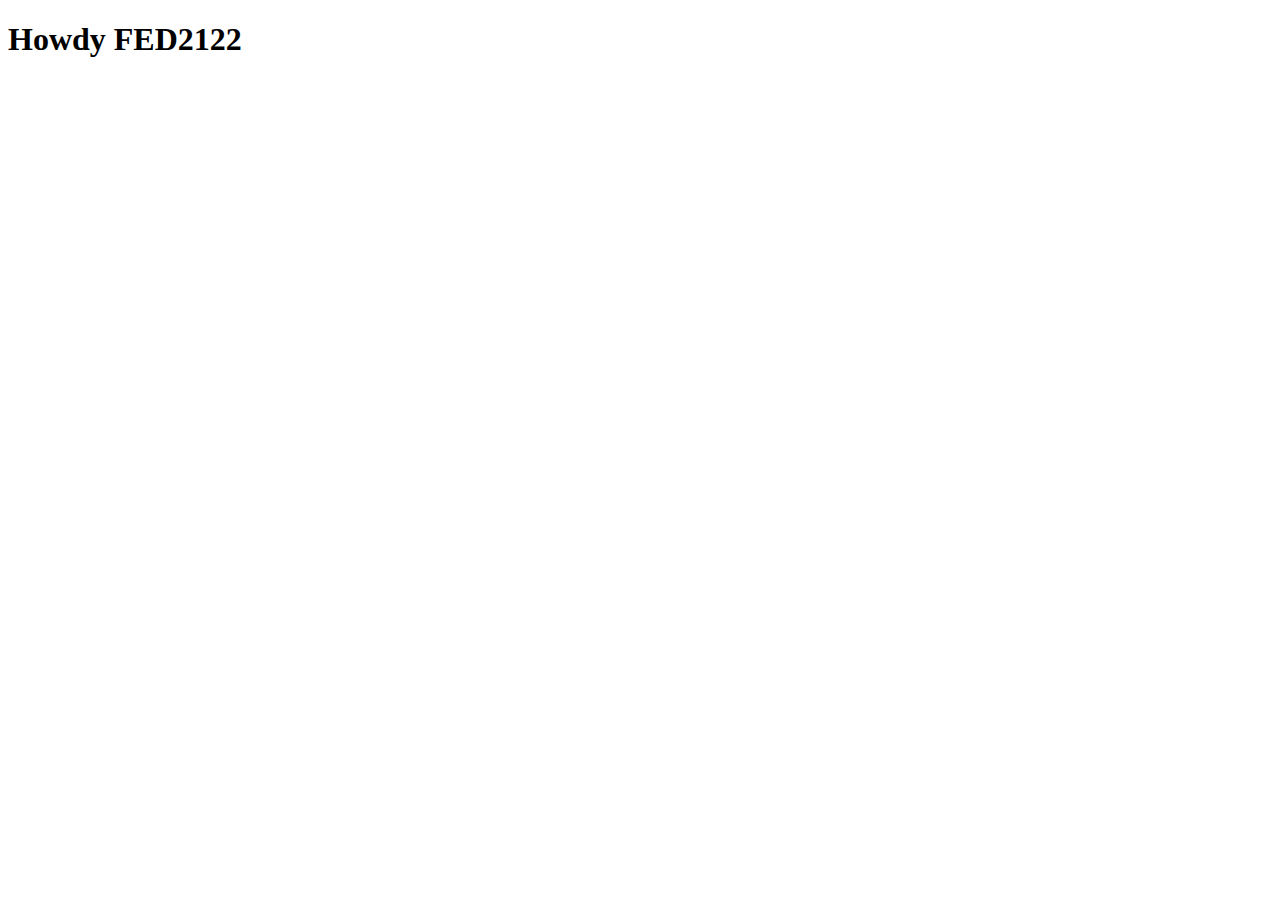
==== index.html @ f0a5fec8 "Add files via upload" ====
<!doctype html>
<html lang="nl">
	
<head>
	<meta charset="UTF-8">
	<meta name="author" content="jouw naam">
	<meta name="viewport" content="width=device-width, initial-scale=1">
	
	<title>Howdy FED2122</title>
	
	<link href="styles/style.css" rel="stylesheet">
	<link rel="icon" type="image/svg+xml" href="images/favicon.svg">
</head>

<body>
	<h1>Howdy FED2122</h1>

	<script src="scripts/script.js"></script>
</body>
	
</html>
---- styles/style.css ----
/* CSS Document */
*, *::after, *::before {
  box-sizing:border-box;  
}
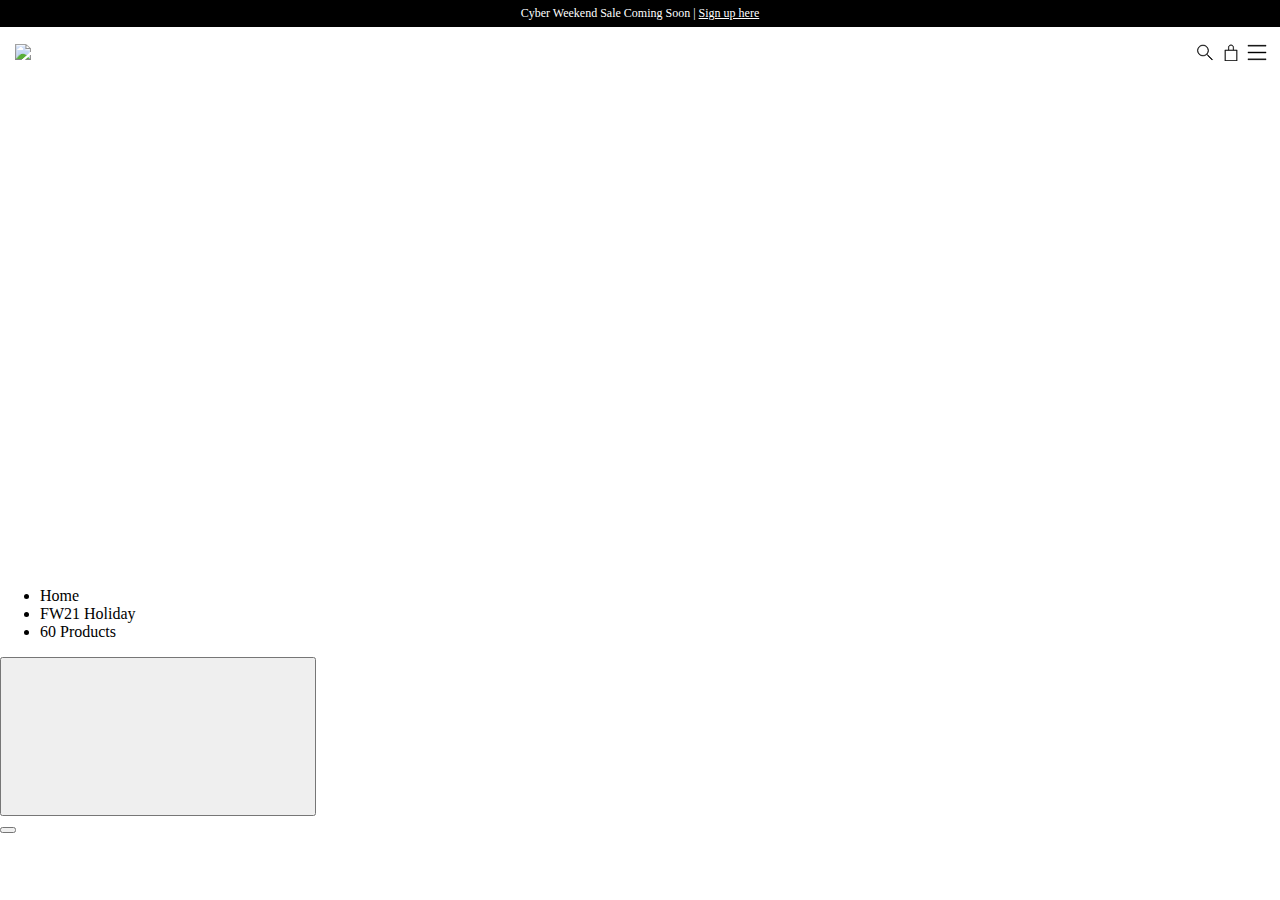
==== commit 785e4b7f: "Add files via upload" ====
--- a/index.html
+++ b/index.html
@@ -1,21 +1,139 @@
 <!doctype html>
 <html lang="nl">
-	
+
 <head>
 	<meta charset="UTF-8">
 	<meta name="author" content="jouw naam">
 	<meta name="viewport" content="width=device-width, initial-scale=1">
-	
-	<title>Howdy FED2122</title>
-	
+
+	<title>FW21 Holiday – Daily Paper Worldwide</title>
+
 	<link href="styles/style.css" rel="stylesheet">
-	<link rel="icon" type="image/svg+xml" href="images/favicon.svg">
+	<link rel="logo"
+		href="/Users/timmoll/Documents/Leerjaar 2/Blok 2/Frontend Development/basiswebsite/images/logo.png">
 </head>
 
 <body>
-	<h1>Howdy FED2122</h1>
+	
+		<header>
+			<section>
+				<p>
+					Cyber Weekend Sale Coming Soon | <a href="#">Sign up here</a> 
+				</p>
+			</section>
+			<nav>
+				<a>
+					<img src="/Users/timmoll/Documents/Leerjaar 2/Blok 2/Frontend Development/basiswebsite/images/logo-2---black.png">
+				</a>
+				<section>
+					<svg xmlns="http://www.w3.org/2000/svg" width="18" height="18" viewBox="0 0 18 18" fill="none">
+						<path d="M6.86829 12.7366C8.38594 12.7366 9.76611 12.1528 10.809 11.2041L12.062 12.4571L16.5 17L17 16.5L12.062 11.6669L12.4571 12.062L11.2041 10.809C12.1525 9.76611 12.7366 8.38594 12.7366 6.86829C12.7366 3.63235 10.104 1 6.86829 1C3.63263 1 1 3.63235 1 6.86829C1 10.1042 3.63263 12.7366 6.86829 12.7366ZM16.5 16.5207L12.4571 12.8751L16 16L16.5 16.5207ZM6.86829 1.55888C9.79601 1.55888 12.1777 3.94057 12.1777 6.86829C12.1777 9.79601 9.79601 12.1777 6.86829 12.1777C3.94057 12.1777 1.55888 9.79601 1.55888 6.86829C1.55888 3.94057 3.94057 1.55888 6.86829 1.55888Z" fill="black" stroke="black" stroke-width="0.5"></path>					
+					</svg>
+					<svg xmlns="http://www.w3.org/2000/svg" width="20" height="20" viewBox="0 0 20 20" fill="none">
+						<g clip-path="url(#clip0)">
+						<path d="M17.1875 20H2.8125V7.00003H17.1875V20ZM3.4375 19.4468H16.5625V7.55322H3.4375V19.4468Z" fill="black" stroke="black" stroke-width="0.5"></path>
+						<path d="M13 7.00003H12.4545V3.75003C12.4545 2.50953 11.3533 1.50003 10 1.50003C8.64673 1.50003 7.54545 2.50953 7.54545 3.75003V7.00003H7V3.75003C7 2.23378 8.34591 1.00003 10 1.00003C11.6541 1.00003 13 2.23378 13 3.75003V7.00003Z" fill="black" stroke="black" stroke-width="0.5"></path>
+						</g>
+						<defs>
+						<clipPath id="clip0">
+						<rect width="20" height="20" fill="white"></rect>
+						</clipPath>
+						</defs>
+					</svg>
+					<svg xmlns="http://www.w3.org/2000/svg" width="18" height="15" viewBox="0 0 18 15" fill="none">
+						<path d="M17 1H1V2H17V1Z" fill="black" stroke="black" stroke-width="0.25"></path>
+						<path d="M17 7H1V8H17V7Z" fill="black" stroke="black" stroke-width="0.25"></path>
+						<path d="M17 13H1V14H17V13Z" fill="black" stroke="black" stroke-width="0.25"></path>
+					</svg>
+				</section>
+			</nav>	
+			<div>
+				<div>
+					<svg>
+						<path>
+
+						</path>
+					</svg>
+				</div>
+				<div>
+					<div>
+						<p>
+							<a>
+								<svg>
+									<g>
+										<path>
+
+										</path>
+									</g>
+								</svg>
+								<span>
+								</span>
+								<span>
+								</span>
+							</a>
+						</p>
+					</div>
+				</div>
+				<div>
+					<svg>
+						<path>
+
+						</path>
+						<path>
+
+						</path>
+						<path>
+
+						</path>
+					</svg>
+				</div>
+			</div>
+		</header>
+		<main>
+			<div>
+				<ul>
+					<li>
+						<a>Home
+						</a>
+					</li>
+					<li>
+						<a>FW21 Holiday
+						</a>
+					</li>
+					<li>
+						<a> 60 Products
+						</a>
+					</li>
+				</ul>
+			</div>
+			<div>
+				<button>
+					<span>
+						<span>
+							<svg>
+								<path>
+
+								</path>
+							</svg>
+						</span>
+					</span>
+				</button>
+			</div>
+			<div>
+				<button>
+					<span>
+						<span>
+
+						</span>
+					</span>
+				</button>
+			</div>
+
+		</main>
+	
+
 
 	<script src="scripts/script.js"></script>
 </body>
-	
-</html>
+
+</html>--- a/styles/style.css
+++ b/styles/style.css
@@ -1,5 +1,57 @@
 /* CSS Document */
-*, *::after, *::before {
-  box-sizing:border-box;  
+*,
+*::after,
+*::before {
+  box-sizing: border-box;
 }
 
+body {
+  margin: 0;
+}
+
+@font-face {
+  font-family: avenir;
+  src: url(font/avenir_ff/AvenirLTStd-Book.otf)
+}
+
+header img {
+  width: 100%;
+  max-width: 185px;
+  padding: 17px 15px 9px;
+
+}
+
+header > section:first-of-type {
+  background-color: black;
+  color: white;
+  padding: 6px;
+}
+
+header section:first-of-type p {
+  margin: 0;
+  text-align: center;
+  font-size: 12px;
+  font-family: avenir;
+}
+
+header section:first-of-type p a {
+  color: white;
+}
+
+header nav {
+  display: flex;
+  width: 100%;
+}
+
+header nav section {
+  margin-left: auto;
+  padding: 12px;
+}
+
+header nav svg {
+  padding: 5px 0px 0px;
+  height: 22px;
+  width: 22px;
+
+}
+
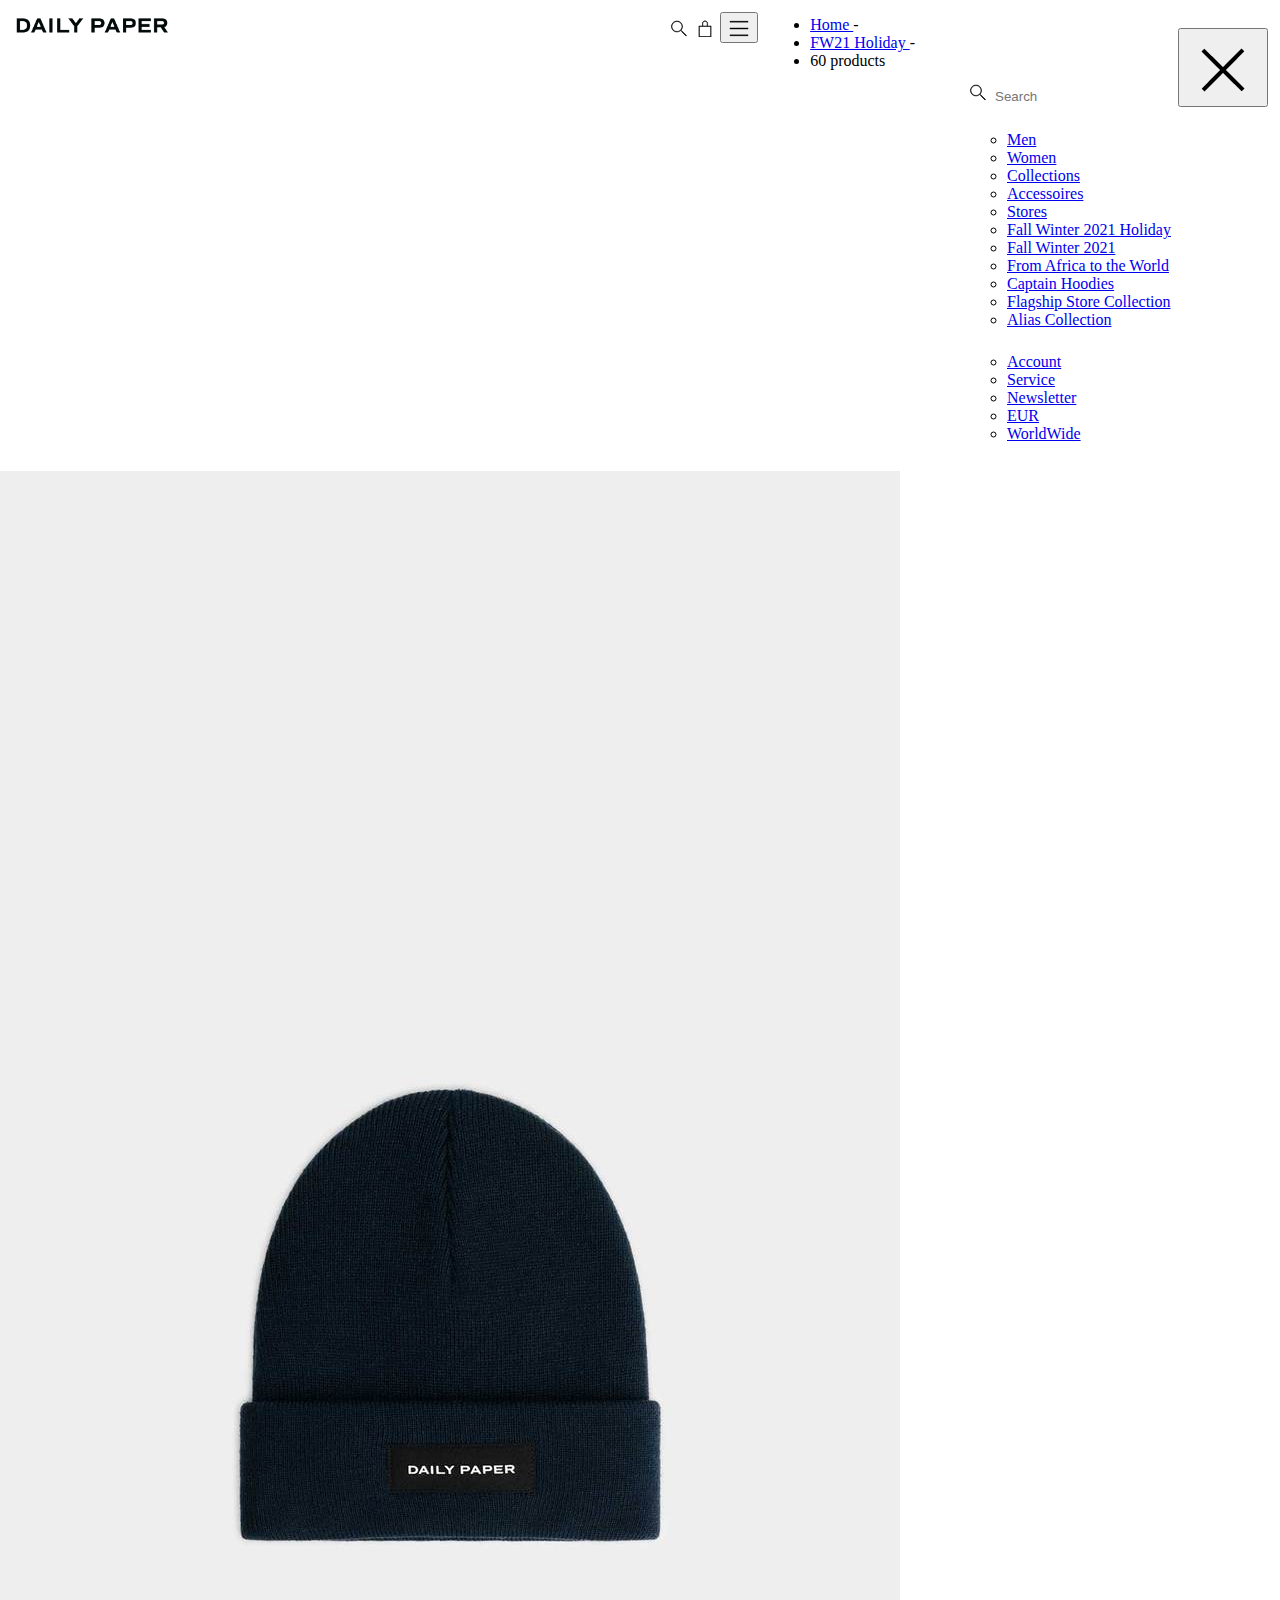
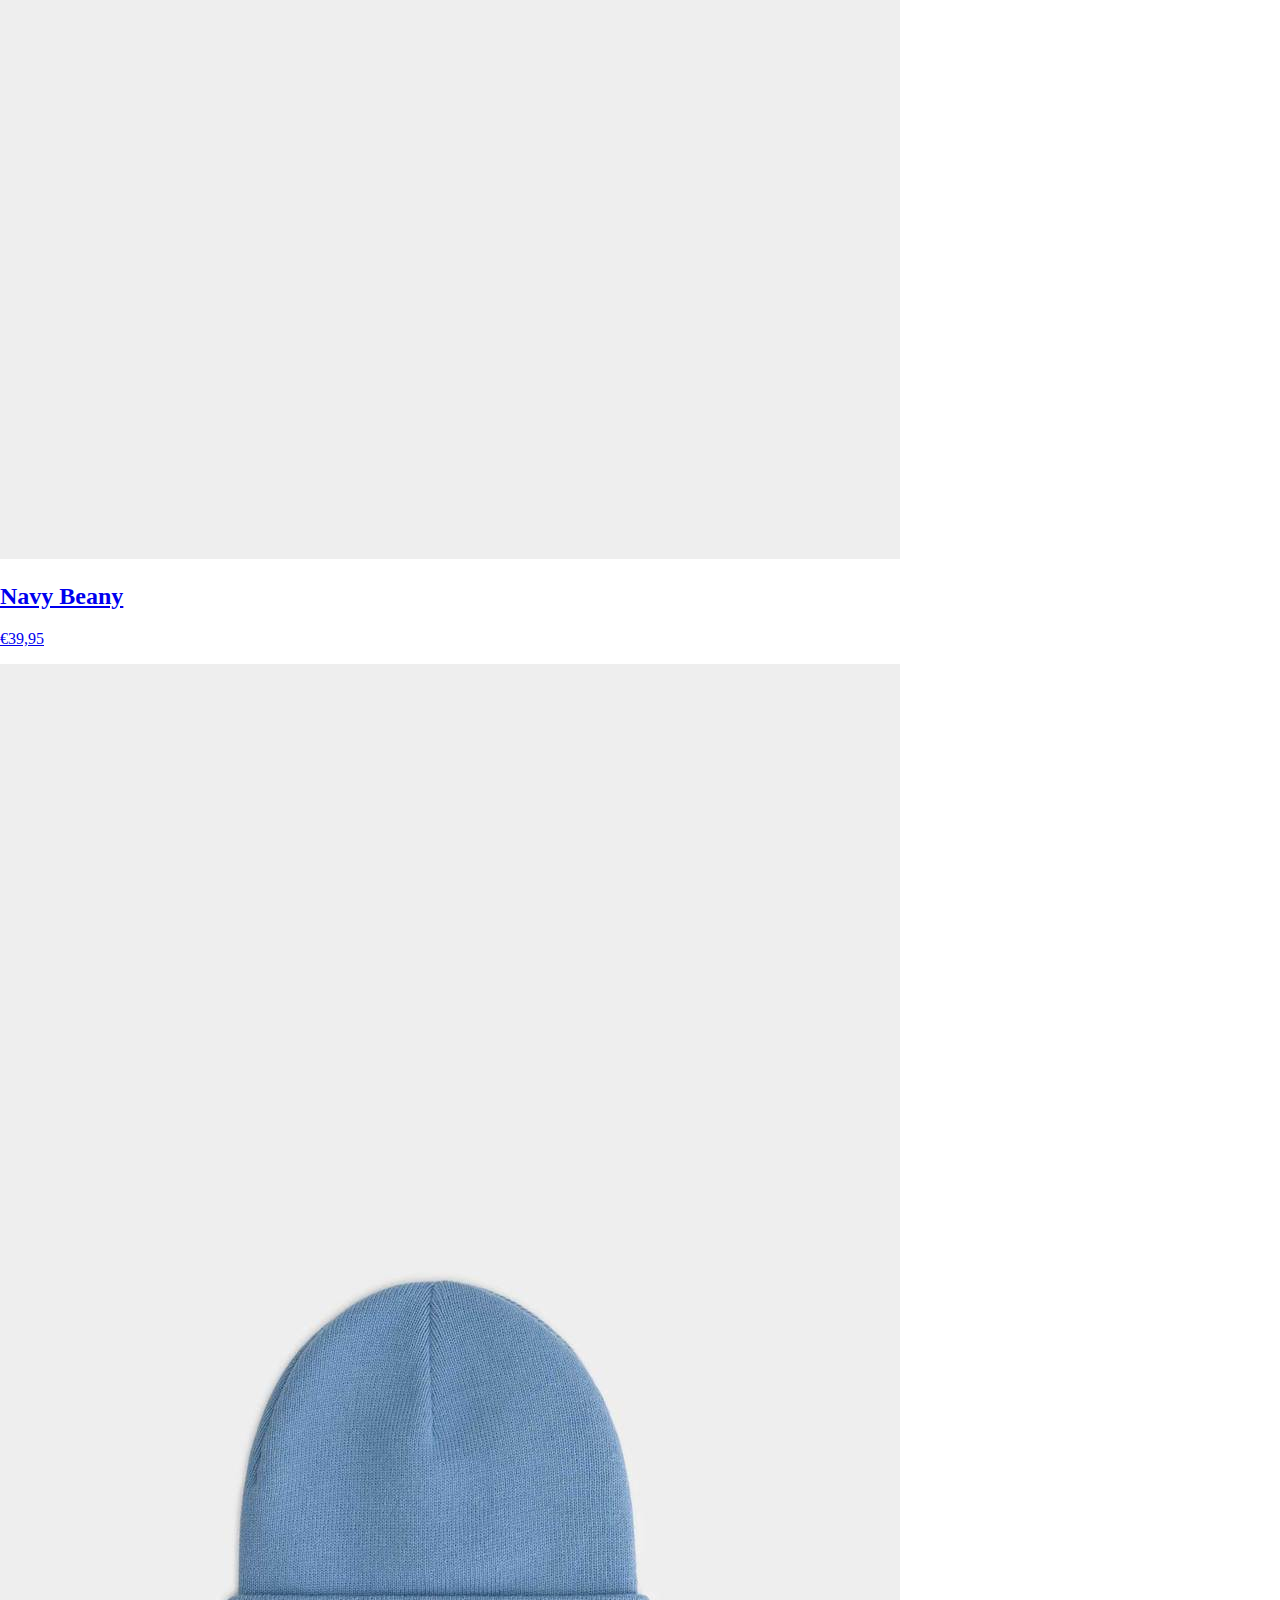
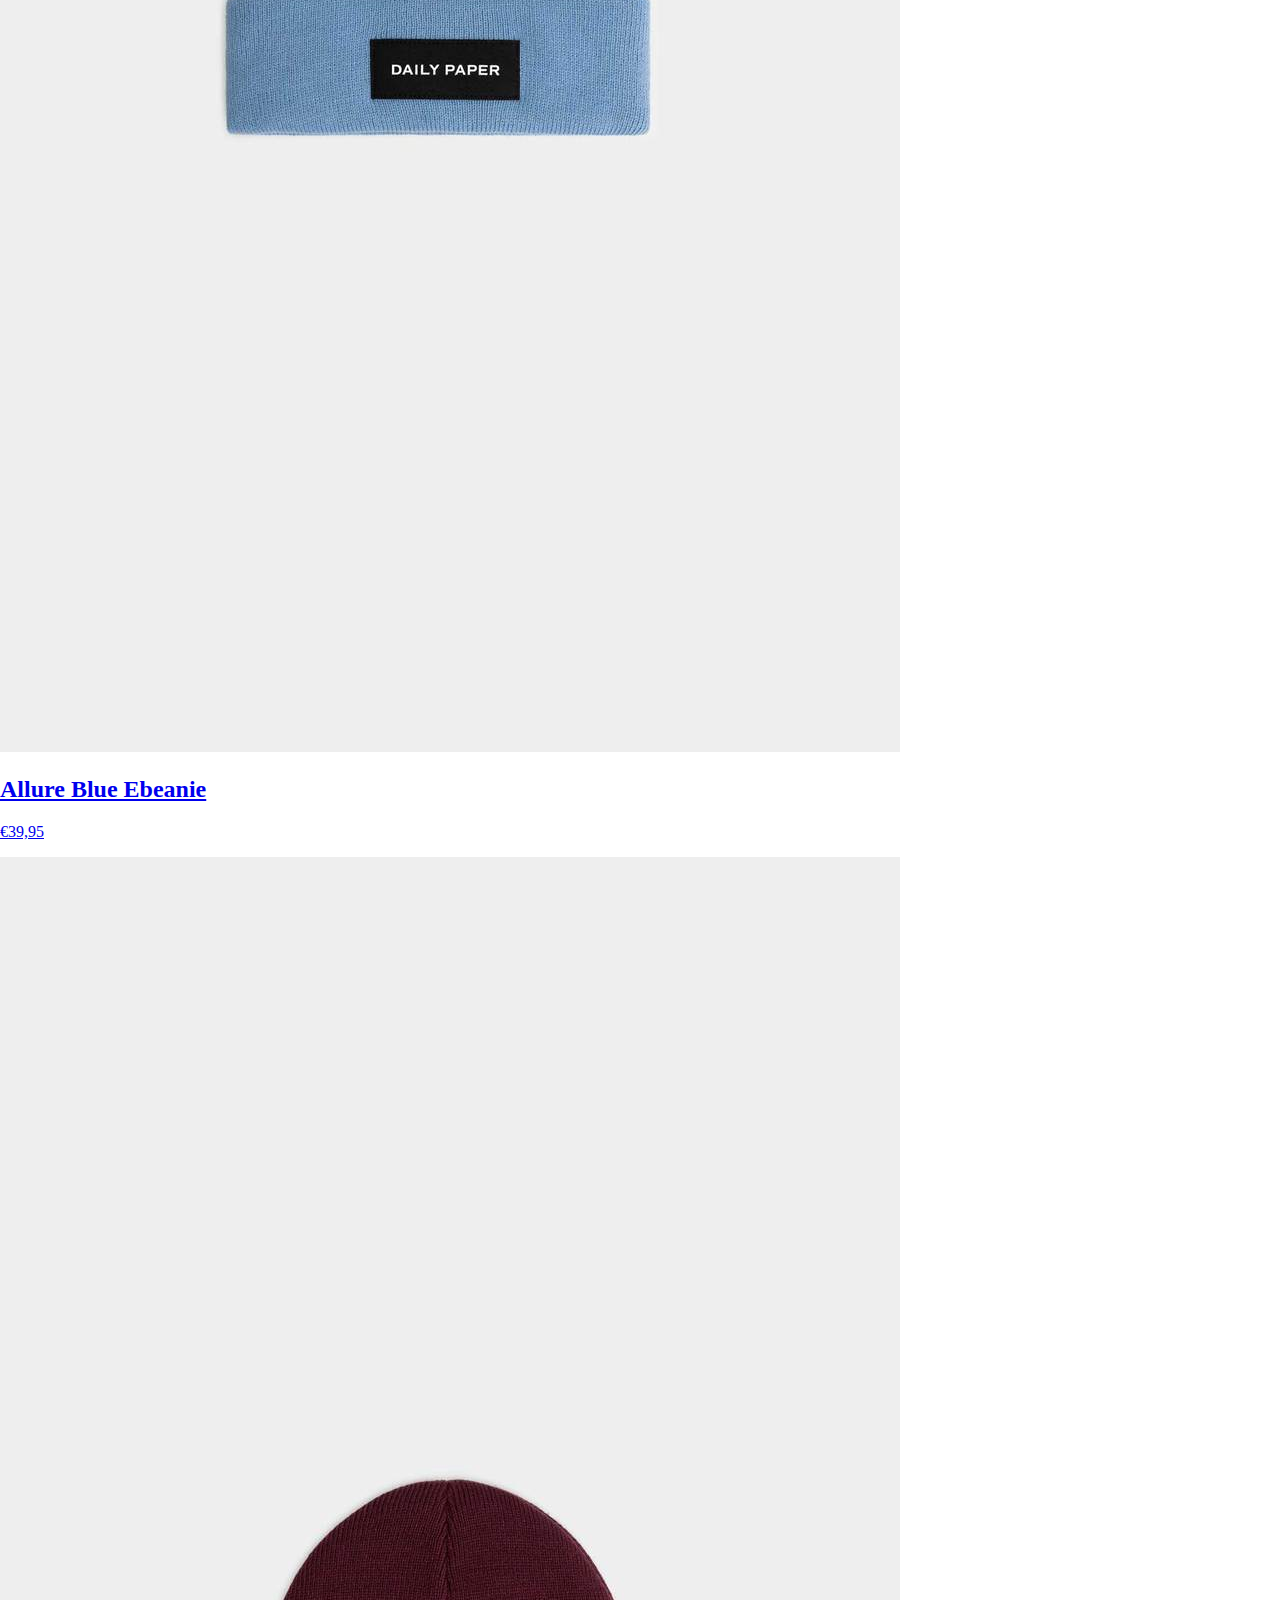
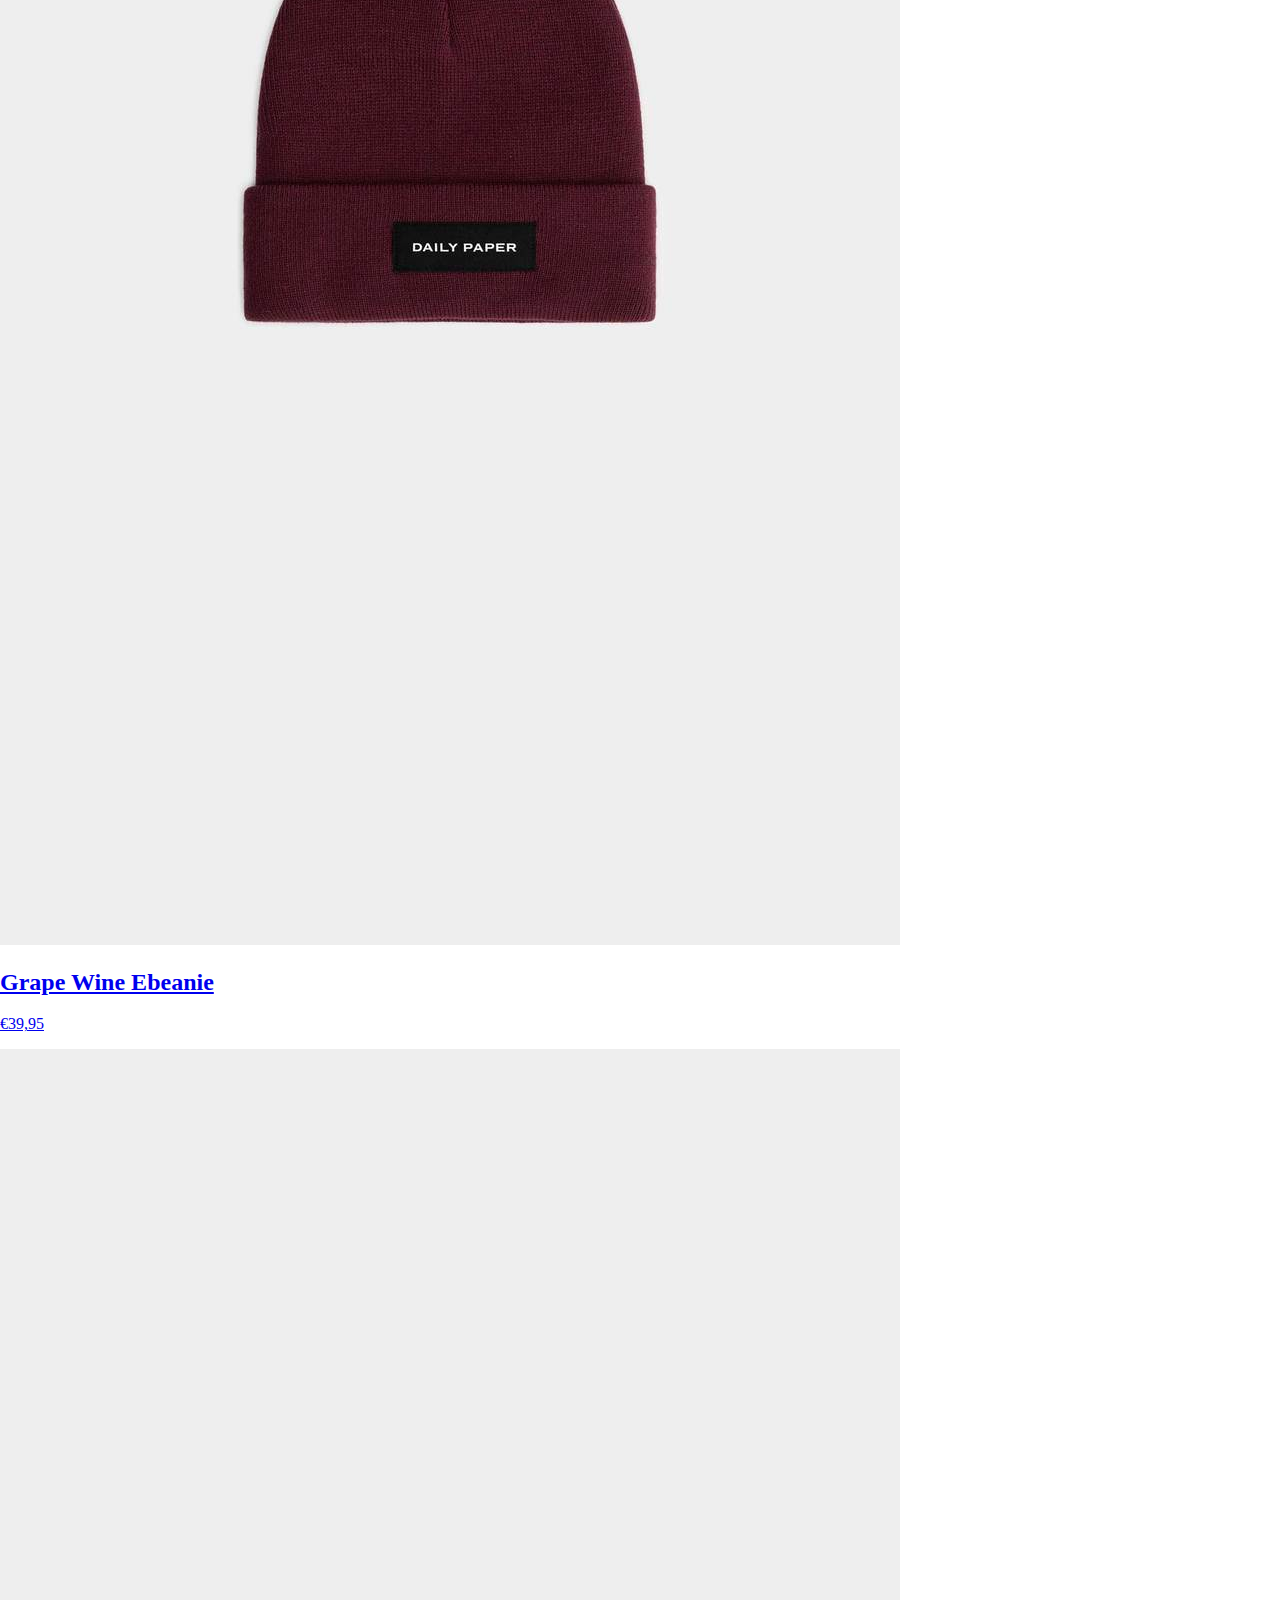
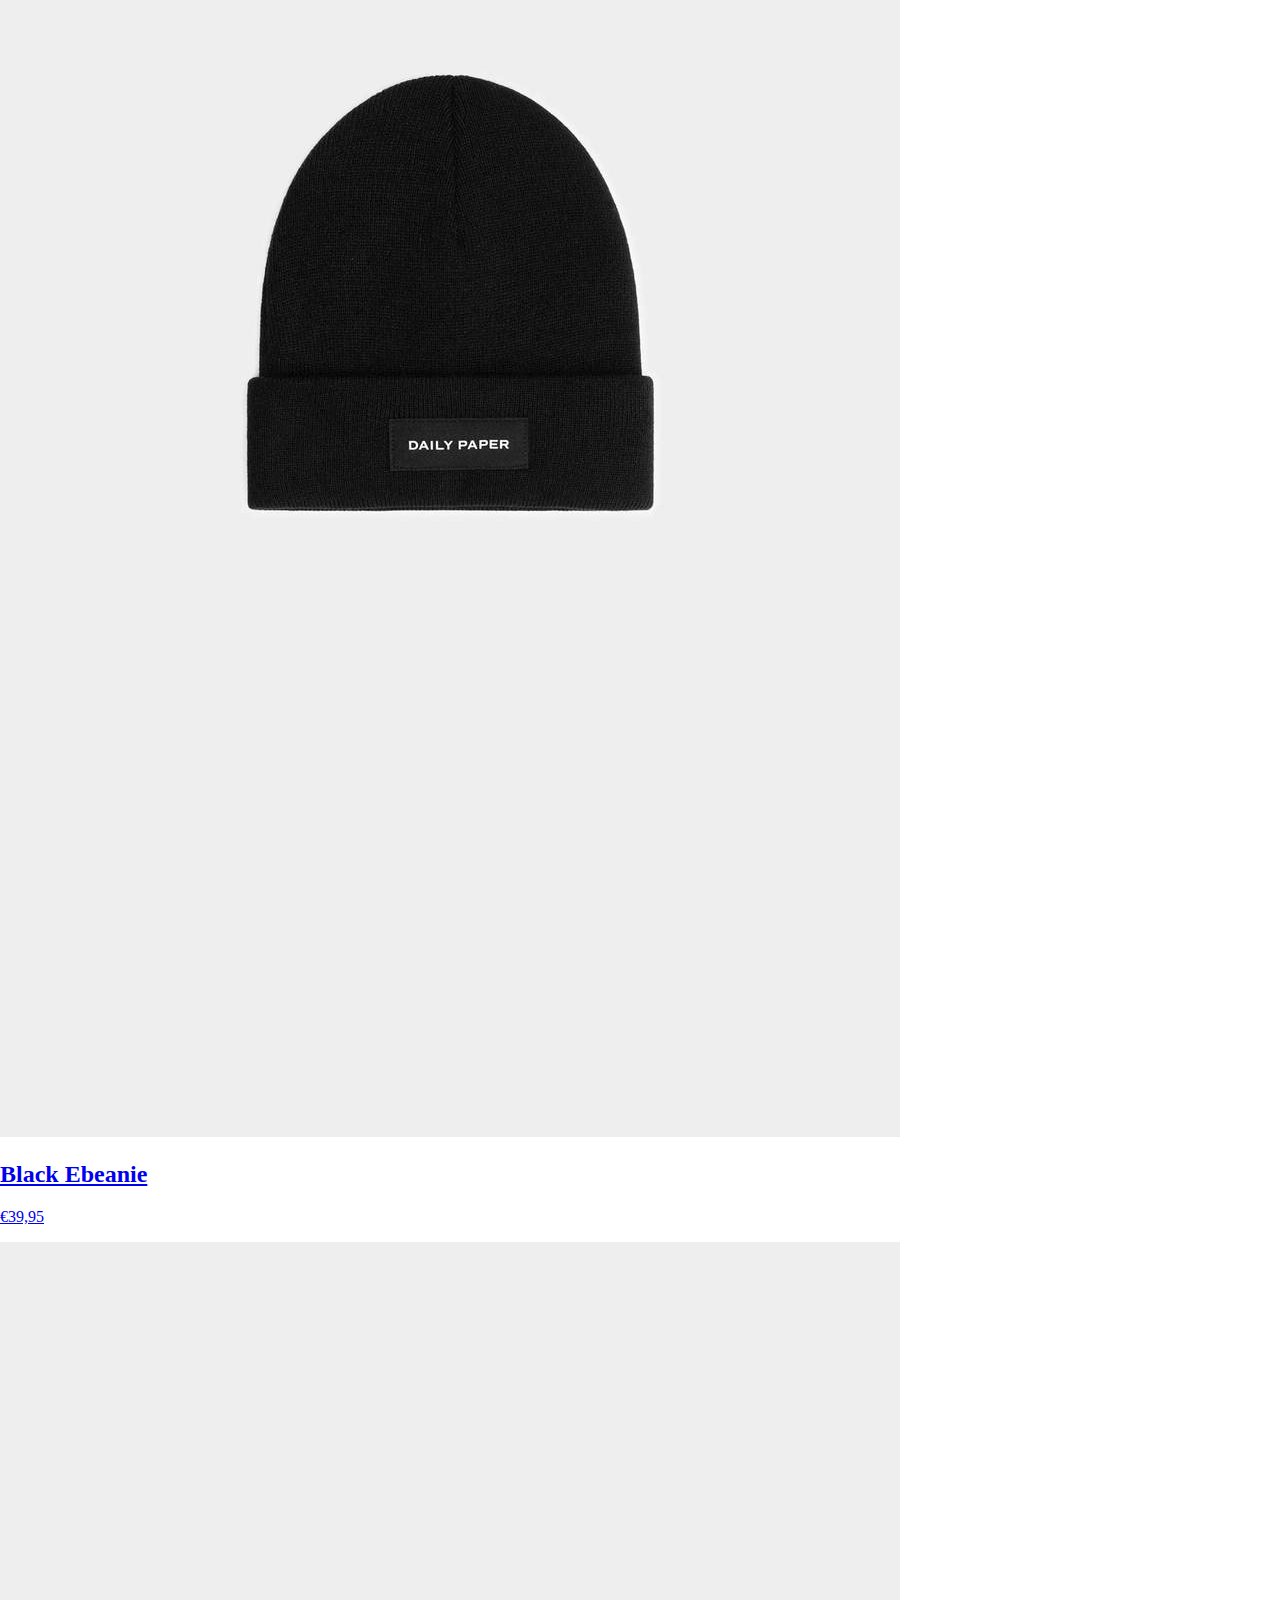
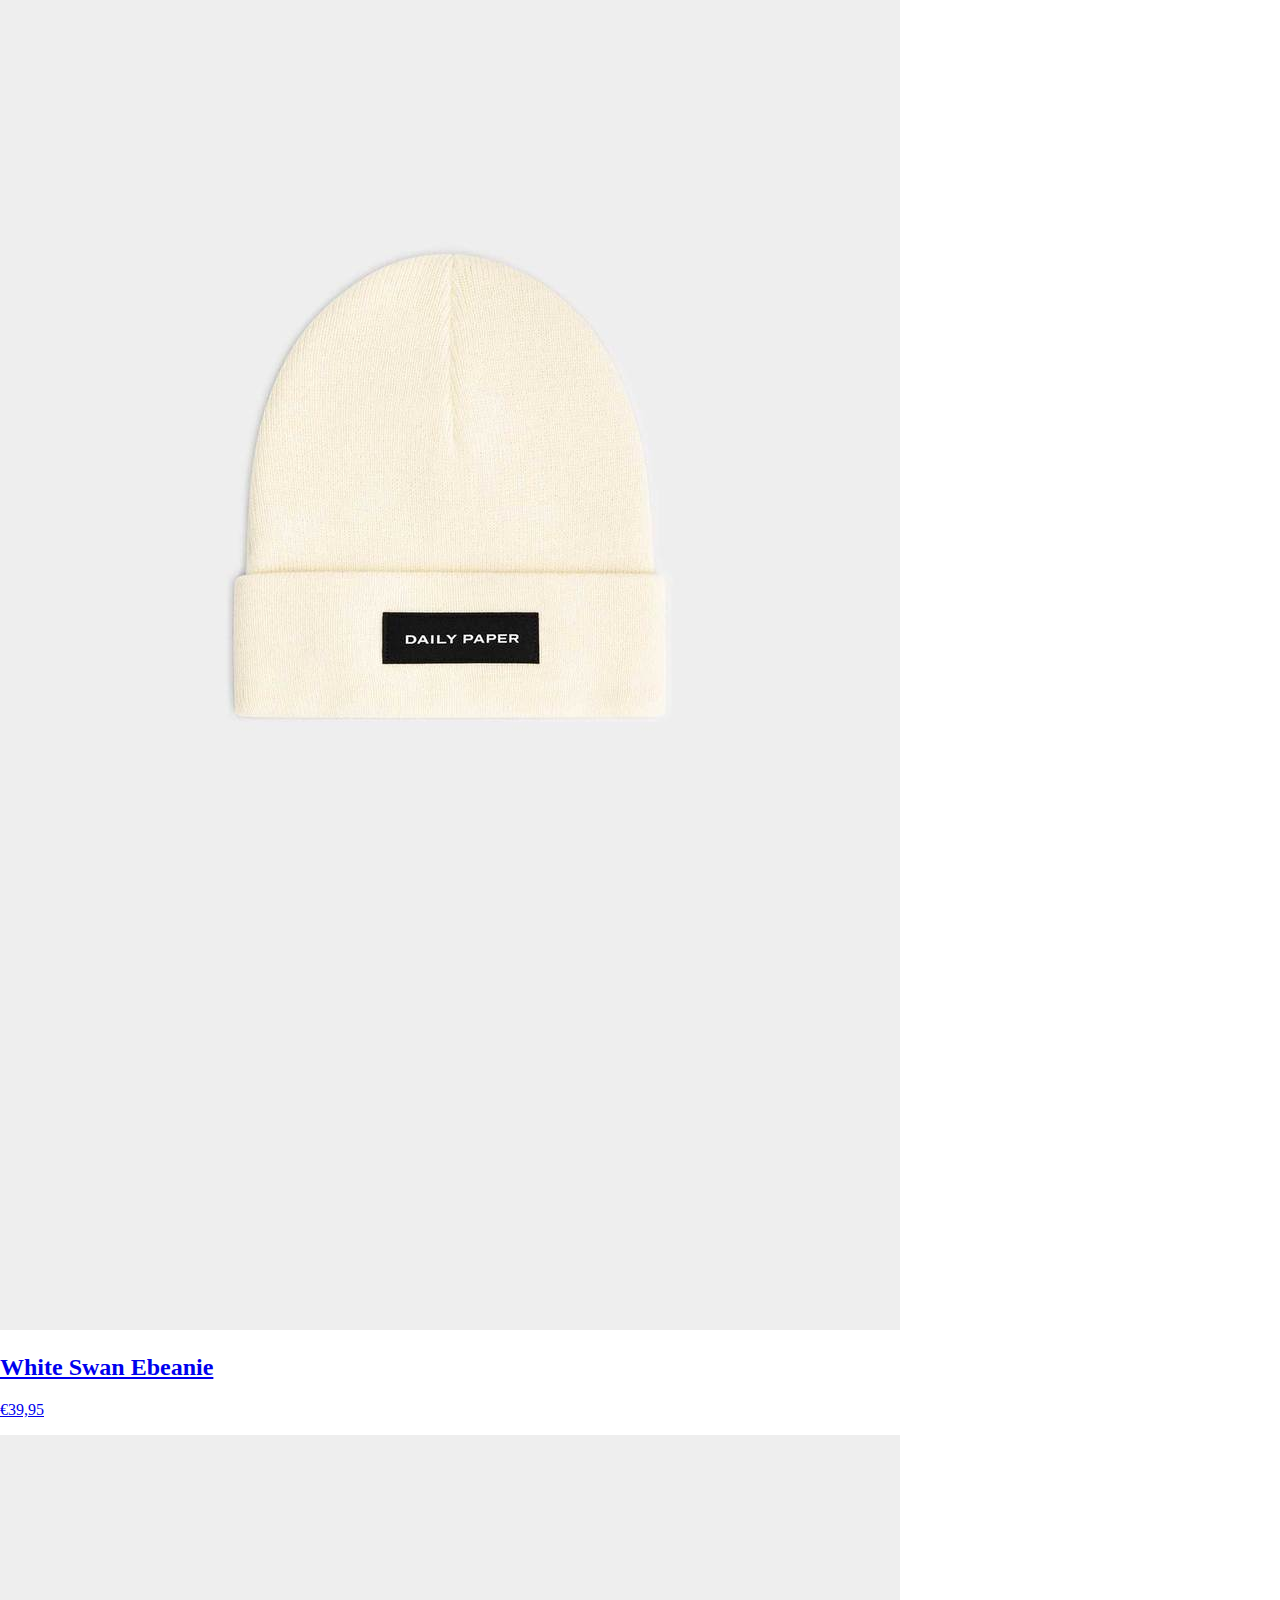
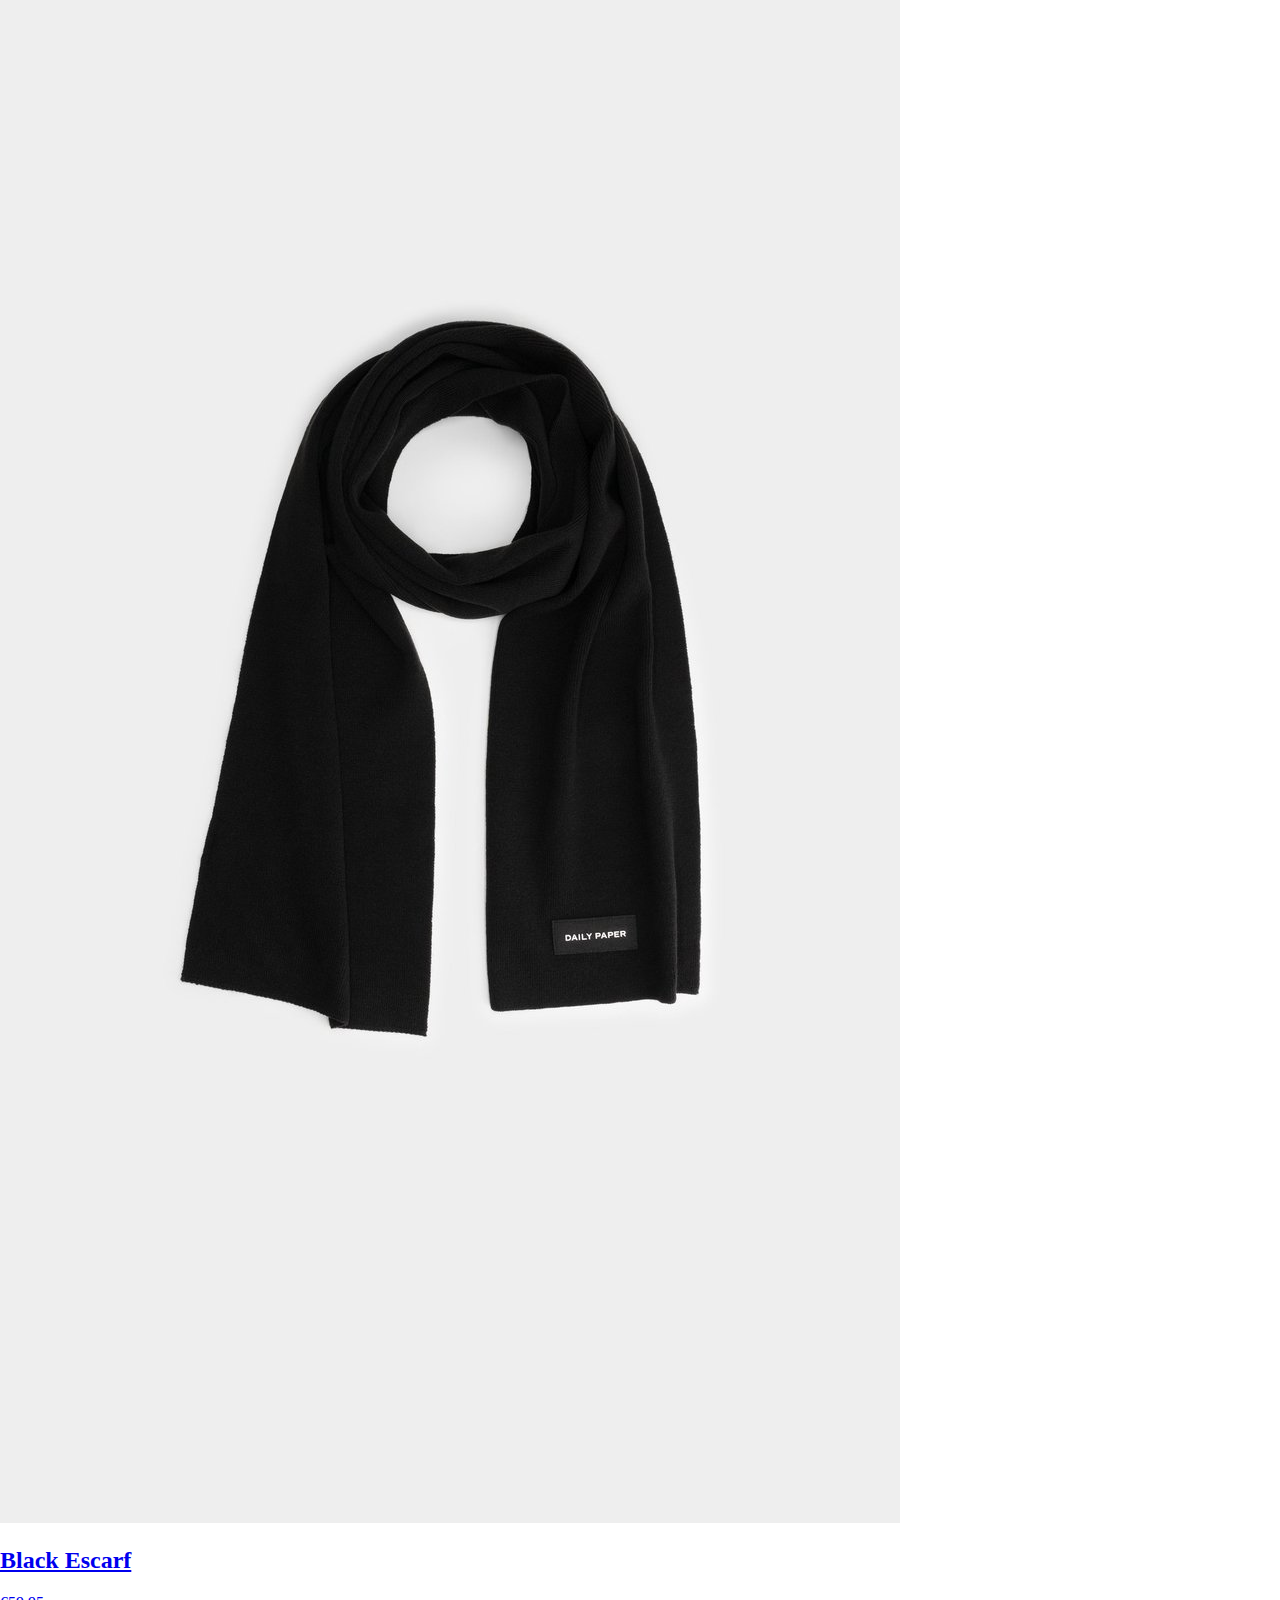
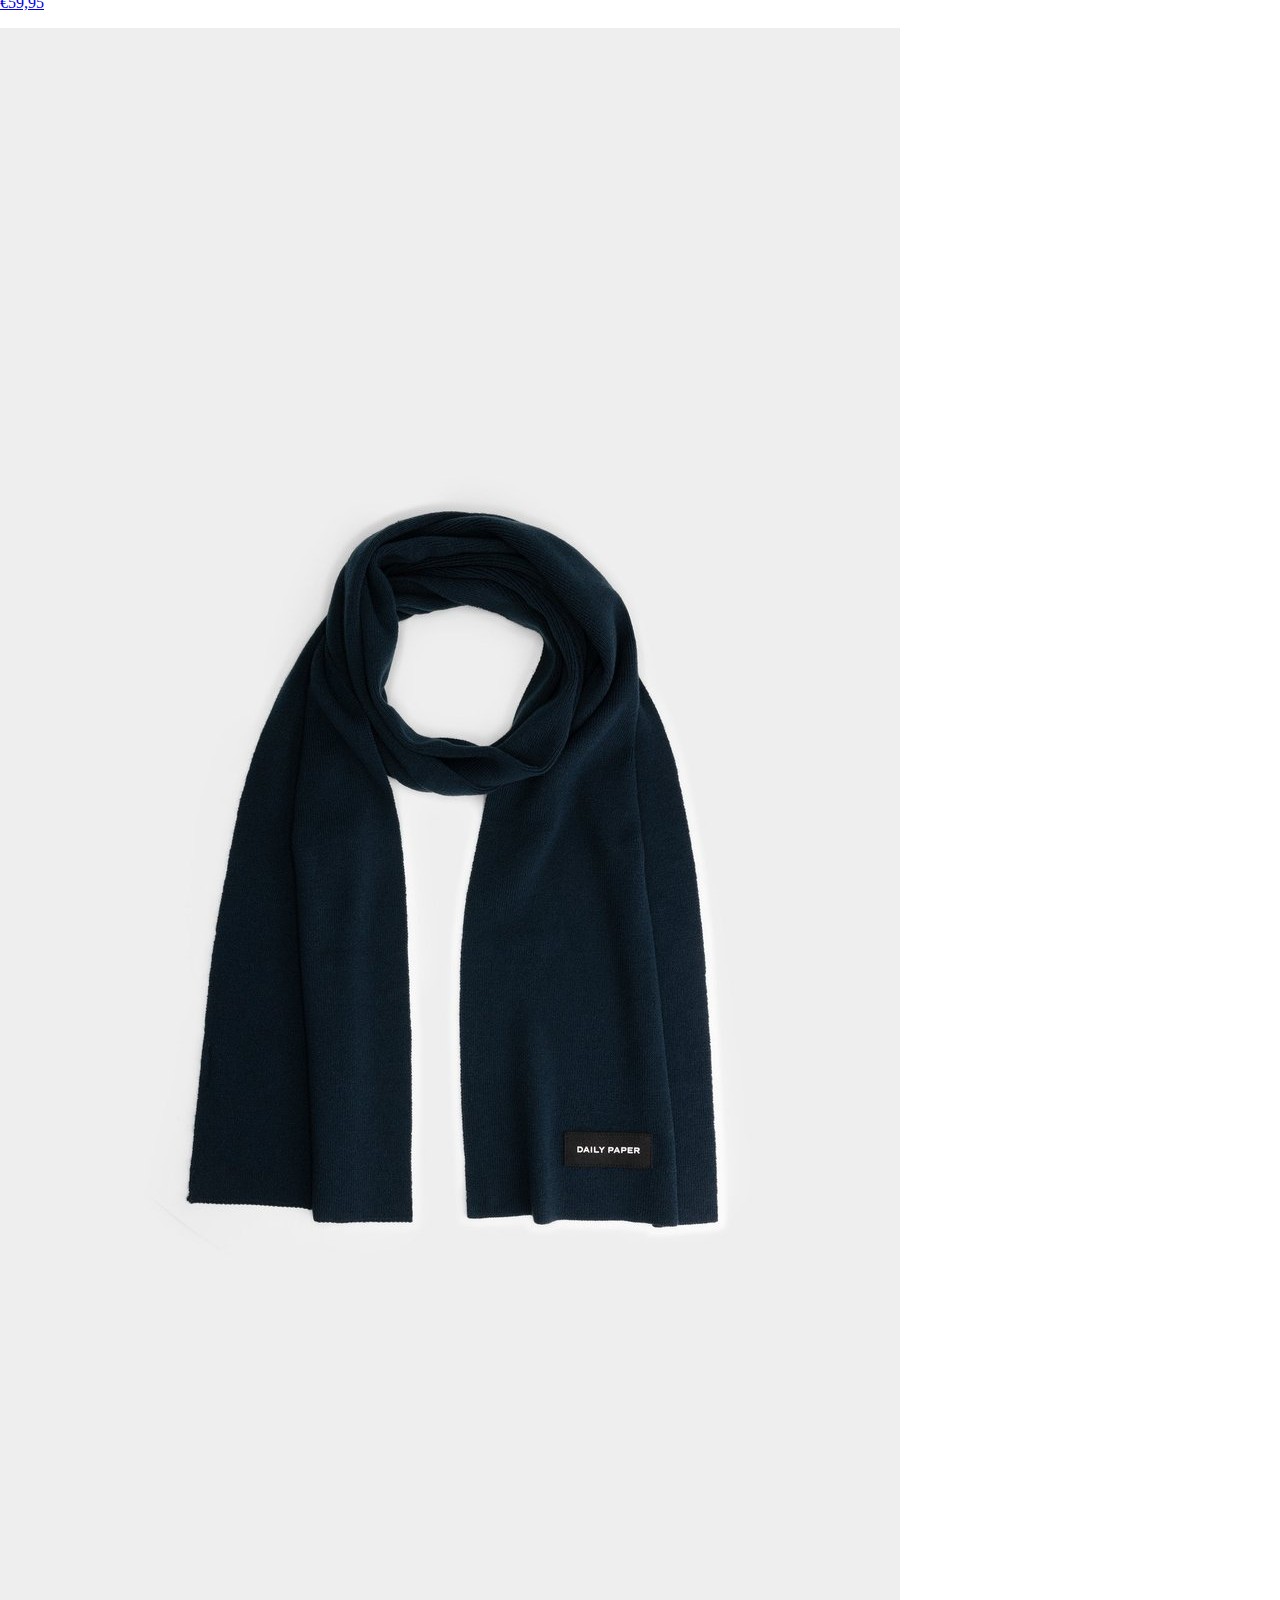
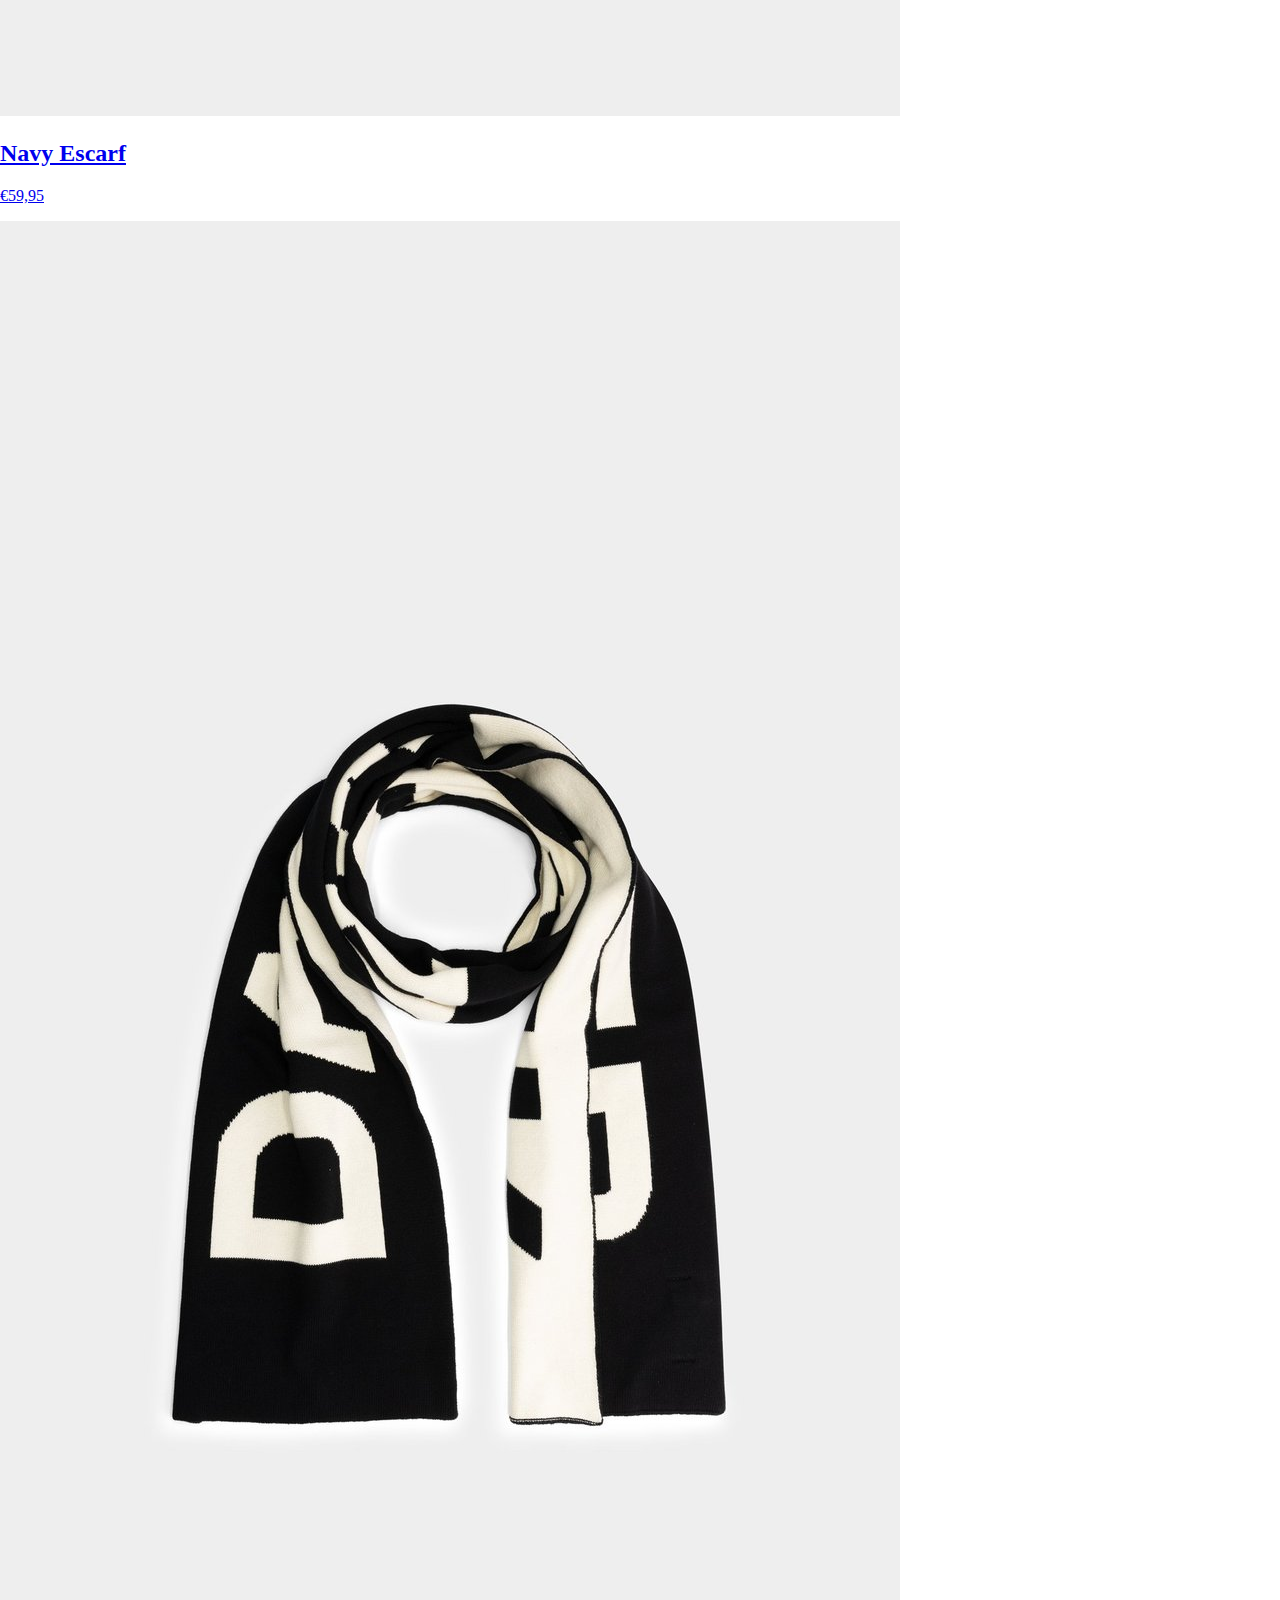
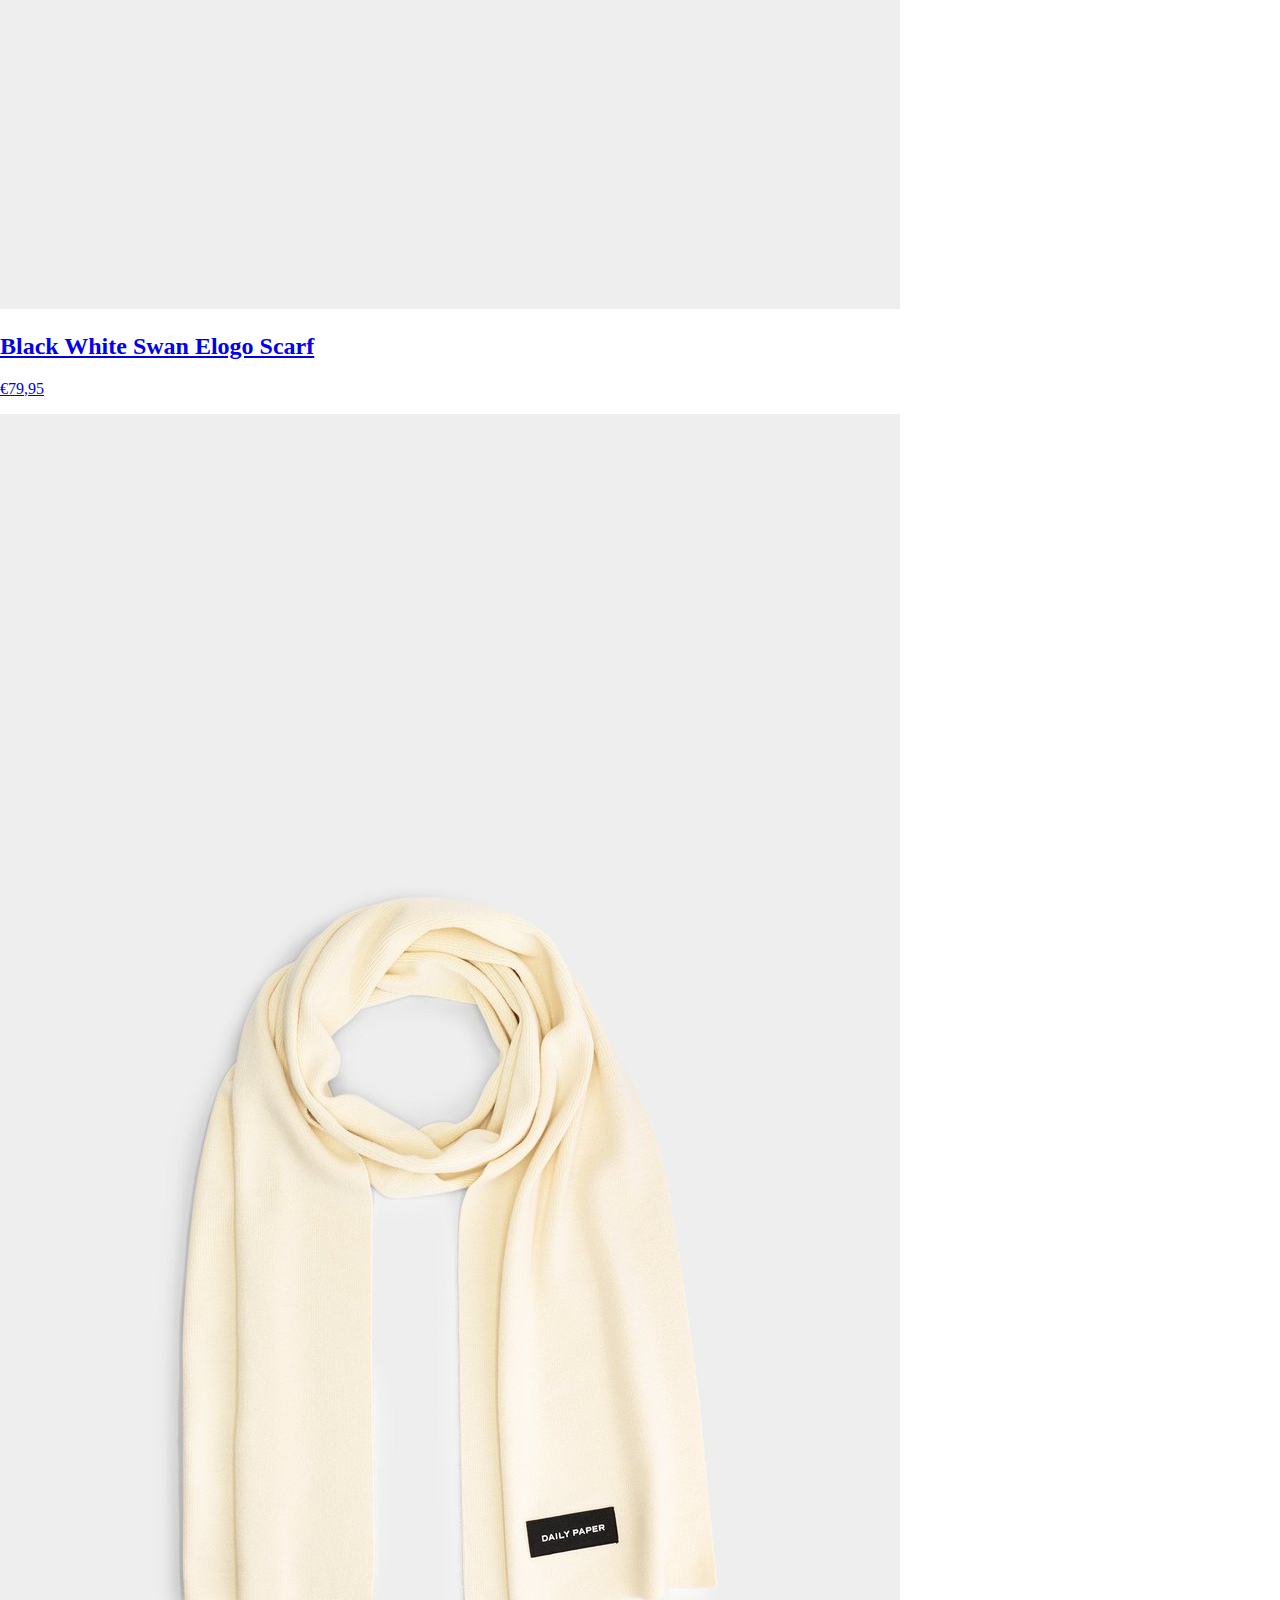
==== commit d40028e0: "pagina 1 af" ====
--- a/index.html
+++ b/index.html
@@ -14,123 +14,1116 @@
 </head>
 
 <body>
-	
-		<header>
+
+	<header>
+		<nav>
+			<a>
+				<img src="./images/logo-2---black.png">
+			</a>
 			<section>
-				<p>
-					Cyber Weekend Sale Coming Soon | <a href="#">Sign up here</a> 
-				</p>
-			</section>
-			<nav>
-				<a>
-					<img src="/Users/timmoll/Documents/Leerjaar 2/Blok 2/Frontend Development/basiswebsite/images/logo-2---black.png">
-				</a>
-				<section>
-					<svg xmlns="http://www.w3.org/2000/svg" width="18" height="18" viewBox="0 0 18 18" fill="none">
-						<path d="M6.86829 12.7366C8.38594 12.7366 9.76611 12.1528 10.809 11.2041L12.062 12.4571L16.5 17L17 16.5L12.062 11.6669L12.4571 12.062L11.2041 10.809C12.1525 9.76611 12.7366 8.38594 12.7366 6.86829C12.7366 3.63235 10.104 1 6.86829 1C3.63263 1 1 3.63235 1 6.86829C1 10.1042 3.63263 12.7366 6.86829 12.7366ZM16.5 16.5207L12.4571 12.8751L16 16L16.5 16.5207ZM6.86829 1.55888C9.79601 1.55888 12.1777 3.94057 12.1777 6.86829C12.1777 9.79601 9.79601 12.1777 6.86829 12.1777C3.94057 12.1777 1.55888 9.79601 1.55888 6.86829C1.55888 3.94057 3.94057 1.55888 6.86829 1.55888Z" fill="black" stroke="black" stroke-width="0.5"></path>					
-					</svg>
-					<svg xmlns="http://www.w3.org/2000/svg" width="20" height="20" viewBox="0 0 20 20" fill="none">
-						<g clip-path="url(#clip0)">
-						<path d="M17.1875 20H2.8125V7.00003H17.1875V20ZM3.4375 19.4468H16.5625V7.55322H3.4375V19.4468Z" fill="black" stroke="black" stroke-width="0.5"></path>
-						<path d="M13 7.00003H12.4545V3.75003C12.4545 2.50953 11.3533 1.50003 10 1.50003C8.64673 1.50003 7.54545 2.50953 7.54545 3.75003V7.00003H7V3.75003C7 2.23378 8.34591 1.00003 10 1.00003C11.6541 1.00003 13 2.23378 13 3.75003V7.00003Z" fill="black" stroke="black" stroke-width="0.5"></path>
-						</g>
-						<defs>
+				<svg xmlns="http://www.w3.org/2000/svg" width="18" height="18" viewBox="0 0 18 18" fill="none">
+					<path
+						d="M6.86829 12.7366C8.38594 12.7366 9.76611 12.1528 10.809 11.2041L12.062 12.4571L16.5 17L17 16.5L12.062 11.6669L12.4571 12.062L11.2041 10.809C12.1525 9.76611 12.7366 8.38594 12.7366 6.86829C12.7366 3.63235 10.104 1 6.86829 1C3.63263 1 1 3.63235 1 6.86829C1 10.1042 3.63263 12.7366 6.86829 12.7366ZM16.5 16.5207L12.4571 12.8751L16 16L16.5 16.5207ZM6.86829 1.55888C9.79601 1.55888 12.1777 3.94057 12.1777 6.86829C12.1777 9.79601 9.79601 12.1777 6.86829 12.1777C3.94057 12.1777 1.55888 9.79601 1.55888 6.86829C1.55888 3.94057 3.94057 1.55888 6.86829 1.55888Z"
+						fill="black" stroke="black" stroke-width="0.5"></path>
+				</svg>
+				<svg xmlns="http://www.w3.org/2000/svg" width="20" height="20" viewBox="0 0 20 20" fill="none">
+					<g clip-path="url(#clip0)">
+						<path d="M17.1875 20H2.8125V7.00003H17.1875V20ZM3.4375 19.4468H16.5625V7.55322H3.4375V19.4468Z"
+							fill="black" stroke="black" stroke-width="0.5"></path>
+						<path
+							d="M13 7.00003H12.4545V3.75003C12.4545 2.50953 11.3533 1.50003 10 1.50003C8.64673 1.50003 7.54545 2.50953 7.54545 3.75003V7.00003H7V3.75003C7 2.23378 8.34591 1.00003 10 1.00003C11.6541 1.00003 13 2.23378 13 3.75003V7.00003Z"
+							fill="black" stroke="black" stroke-width="0.5"></path>
+					</g>
+					<defs>
 						<clipPath id="clip0">
-						<rect width="20" height="20" fill="white"></rect>
+							<rect width="20" height="20" fill="white"></rect>
 						</clipPath>
-						</defs>
-					</svg>
+					</defs>
+				</svg>
+				<button class="dpmenu">
 					<svg xmlns="http://www.w3.org/2000/svg" width="18" height="15" viewBox="0 0 18 15" fill="none">
 						<path d="M17 1H1V2H17V1Z" fill="black" stroke="black" stroke-width="0.25"></path>
 						<path d="M17 7H1V8H17V7Z" fill="black" stroke="black" stroke-width="0.25"></path>
 						<path d="M17 13H1V14H17V13Z" fill="black" stroke="black" stroke-width="0.25"></path>
 					</svg>
-				</section>
-			</nav>	
-			<div>
-				<div>
-					<svg>
-						<path>
-
-						</path>
-					</svg>
-				</div>
-				<div>
-					<div>
-						<p>
-							<a>
-								<svg>
-									<g>
-										<path>
-
-										</path>
-									</g>
-								</svg>
-								<span>
-								</span>
-								<span>
-								</span>
-							</a>
-						</p>
-					</div>
-				</div>
-				<div>
-					<svg>
-						<path>
-
-						</path>
-						<path>
-
-						</path>
-						<path>
-
-						</path>
-					</svg>
-				</div>
-			</div>
-		</header>
-		<main>
-			<div>
+				</button>
+
+
+			</section>
+			<article>
 				<ul>
 					<li>
-						<a>Home
-						</a>
+						<a href="#">Home </a>-
 					</li>
 					<li>
-						<a>FW21 Holiday
-						</a>
+						<a href="#">FW21 Holiday </a>-
 					</li>
 					<li>
-						<a> 60 Products
-						</a>
+						<a>60 products</a>
 					</li>
 				</ul>
-			</div>
-			<div>
-				<button>
-					<span>
-						<span>
-							<svg>
-								<path>
-
-								</path>
-							</svg>
-						</span>
-					</span>
+			</article>
+			<ul class="menu">
+				<section>
+					<svg xmlns="http://www.w3.org/2000/svg" width="18" height="18" viewBox="0 0 18 18" fill="none">
+						<path
+							d="M6.86829 12.7366C8.38594 12.7366 9.76611 12.1528 10.809 11.2041L12.062 12.4571L16.5 17L17 16.5L12.062 11.6669L12.4571 12.062L11.2041 10.809C12.1525 9.76611 12.7366 8.38594 12.7366 6.86829C12.7366 3.63235 10.104 1 6.86829 1C3.63263 1 1 3.63235 1 6.86829C1 10.1042 3.63263 12.7366 6.86829 12.7366ZM16.5 16.5207L12.4571 12.8751L16 16L16.5 16.5207ZM6.86829 1.55888C9.79601 1.55888 12.1777 3.94057 12.1777 6.86829C12.1777 9.79601 9.79601 12.1777 6.86829 12.1777C3.94057 12.1777 1.55888 9.79601 1.55888 6.86829C1.55888 3.94057 3.94057 1.55888 6.86829 1.55888Z"
+							fill="black" stroke="black" stroke-width="0.5"></path>
+					</svg>
+					<input type="text" name="q" value="" placeholder="Search"
+						class="input-group-field search-input-dp-mobile" aria-label="Search Site" autocomplete="off"
+						style="width: inherit; background: rgb(255, 255, 255); border: none;">
+					<button class="kruis">
+						<img src="./images/cross.png" alt="">
+					</button>
+				</section>
+				<section>
+					<ul>
+						<li>
+							<a href="#">
+								Men
+							</a>
+						</li>
+						<li>
+							<a href="#">
+								Women
+							</a>
+						</li>
+						<li>
+							<a href="#">
+								Collections
+							</a>
+						</li>
+						<li>
+							<a href="#">
+								Accessoires
+							</a>
+						</li>
+						<li>
+							<a href="#">
+								Stores
+							</a>
+						</li>
+					</ul>
+					<ul>
+						<li>
+							<a href="#">
+								Fall Winter 2021 Holiday
+							</a>
+						</li>
+						<li>
+							<a href="#">
+								Fall Winter 2021
+							</a>
+						</li>
+						<li>
+							<a href="#">
+								From Africa to the World
+							</a>
+						</li>
+						<li>
+							<a href="#">
+								Captain Hoodies
+							</a>
+						</li>
+						<li>
+							<a href="#">
+								Flagship Store Collection
+							</a>
+						</li>
+						<li>
+							<a href="#">
+								Alias Collection
+							</a>
+						</li>
+					</ul>
+				</section>
+				<section>
+					<ul>
+						<li>
+							<a href="#">Account</a>
+						</li>
+						<li>
+							<a href="#">Service</a>
+						</li>
+						<li>
+							<a href="#">Newsletter</a>
+						</li>
+						<li>
+							<a href="#">EUR</a>
+						</li>
+						<li>
+							<a href="#">WorldWide</a>
+						</li>
+						
+					</ul>
+				</section>
+			</ul>
+		</nav>
+	</header>
+	<main>
+		<section>
+			<a href="#">
+				<img src="./images/navy-ebeanie-front_900x.jpg">
+				<article>
+					<h2>
+						Navy Beany
+					</h2>
+					<p>
+						€39,95
+					</p>
+				</article>
+			</a>
+		</section>
+		<section>
+			<a href="#">
+				<img src="./images/Allure-Blue-Ebeanie_900x.jpg">
+				<article>
+					<h2>
+						Allure Blue Ebeanie
+					</h2>
+					<p>
+						€39,95
+					</p>
+				</article>
+			</a>
+		</section>
+		<section>
+			<a href="#">
+				<img src="./images/Ebeanie-grape-front_900x.jpg">
+				<article>
+					<h2>
+						Grape Wine Ebeanie
+					</h2>
+					<p>
+						€39,95
+					</p>
+				</article>
+			</a>
+		</section>
+		<section>
+			<a href="#">
+				<img src="./images/Black-Essential-Ebeanie-Back_819d63a8-9e6b-4d20-889a-6c688b7e404e_900x.jpg">
+				<article>
+					<h2>
+						Black Ebeanie
+					</h2>
+					<p>
+						€39,95
+					</p>
+				</article>
+			</a>
+		</section>
+		<section>
+			<a href="#">
+				<img src="./images/white-beanie-front_900x.jpg">
+				<article>
+					<h2>
+						White Swan Ebeanie
+					</h2>
+					<p>
+						€39,95
+					</p>
+				</article>
+			</a>
+		</section>
+		<section>
+			<a href="#">
+				<img src="./images/ESCARF-black_Tas_1_900x.jpg">
+				<article>
+					<h2>
+						Black Escarf
+					</h2>
+					<p>
+						€59,95
+					</p>
+				</article>
+			</a>
+		</section>
+		<section>
+			<a href="#">
+				<img src="./images/ESCARF-navy_detailshot_2_19f0d537-8550-4aa8-9514-8539afca171f_900x.jpg">
+				<article>
+					<h2>
+						Navy Escarf
+					</h2>
+					<p>
+						€59,95
+					</p>
+				</article>
+			</a>
+		</section>
+		<section>
+			</a>
+			<a href="#">
+				<img src="./images/ELOGO-black_white_Tas_2_3593e976-384a-4479-a314-ff94be89e8a1_900x.jpg">
+				<article>
+					<h2>
+						Black White Swan Elogo Scarf
+					</h2>
+					<p>
+						€79,95
+					</p>
+				</article>
+			</a>
+		</section>
+		<section>
+			<a href="#">
+				<img src="./images/ESCARF-white_swan_Tas_2_grijs_900x.jpg">
+				<article>
+					<h2>
+						White Swan Escarf
+					</h2>
+					<p>
+						€59,95
+					</p>
+				</article>
+			</a>
+		</section>
+		<section>
+			<a href="#">
+				<img src="./images/HOPATCH-multicolores_Tas_2_4c6f05ca-4f5e-4033-a625-bb889438e81e_900x.jpg">
+				<article>
+					<h2>
+						Multicoloured Hopatch Scarf
+					</h2>
+					<p>
+						€69,95
+					</p>
+				</article>
+			</a>
+		</section>
+		<section>
+			<a href="#">
+				<img src="./images/Alias_sweater_mountain_green_front_65adbb3d-08bf-440c-8f5a-f5f400c642e7_900x.jpg">
+				<article>
+					<h2>
+						Mountain Green Alias Sweater
+					</h2>
+					<p>
+						€89,95
+					</p>
+				</article>
+			</a>
+		</section>
+		<section>
+			<a href="#">
+				<img src="./images/Alias_sweater_white_swan_front_515e364d-74c8-4cae-a5e0-d284cd945275_900x.jpg">
+				<article>
+					<h2>
+						White Swan Alias Sweater
+					</h2>
+					<p>
+						€89,95
+					</p>
+				</article>
+			</a>
+		</section>
+		<section>
+			<a href="#">
+				<img src="./images/Hosten_alias_black_faa7d1f1-ea39-41a7-a2e2-e4be0a45543b_900x.jpg">
+				<article>
+					<h2>
+						Black Hosten Alias T Shirt
+					</h2>
+					<p>
+						€49,95
+					</p>
+				</article>
+			</a>
+		</section>
+		<section>
+			<a href="#">
+				<img src="./images/Hosten_alias_mountain_green_front_900x.jpg">
+				<article>
+					<h2>
+						Mountain Green Hosten Alias T Shirt
+					</h2>
+					<p>
+						€49,95
+					</p>
+				</article>
+			</a>
+		</section>
+		<section>
+			<a href="#">
+				<img src="./images/Dark-grey-Fadora-Front_500x.jpg">
+				<article>
+					<h2>
+						Dark Grey Fadora Hoody
+					</h2>
+					<p>
+						€89,95
+					</p>
+				</article>
+			</a>
+		</section>
+		<section>
+			<a href="#">
+				<img src="./images/ETYPE_SOCK-white_mountain_green_Top_1_ef1c6699-9202-4f20-8d2a-ae311f98ff1e_900x.jpg">
+				<article>
+					<h2>
+						White Mountain Etype Socks
+					</h2>
+					<p>
+						€9,95
+					</p>
+				</article>
+			</a>
+		</section>
+		<section>
+			<a href="#">
+				<img src="./images/Fadora_t-shirt_dark_grey_front_500x.jpg">
+				<article>
+					<h2>
+						Dark Grey Fadora T Shirt
+					</h2>
+					<p>
+						€49,95
+					</p>
+				</article>
+			</a>
+		</section>
+		<section>
+			<a href="#">
+				<img src="./images/Fasim-black-hoody-front_500x.jpg">
+				<article>
+					<h2>
+						Black Fasim Hoody
+					</h2>
+					<p>
+						€89,95
+					</p>
+				</article>
+			</a>
+		</section>
+		<section>
+			<a href="#">
+				<img src="./images/FW21-Holiday-Sweater_900x.jpg">
+				<article>
+					<h2>
+						Grey Melange Hovvie Sweater
+					</h2>
+					<p>
+						€109,95
+					</p>
+				</article>
+			</a>
+		</section>
+		<section>
+			<a href="#">
+				<img src="./images/Hobased_jog_grey_melange_front_fa92fb46-a7c1-46c0-8d66-a2f4609ae0e1_900x.jpg">
+				<article>
+					<h2>
+						Grey Melange Hobased Jog Pants
+					</h2>
+					<p>
+						€99,95
+					</p>
+				</article>
+			</a>
+		</section>
+		<section>
+			<a href="#">
+				<img src="./images/Hobased_jog_peacoat_navy_front_efbd9701-2a4c-4af9-8c1d-db782ae9b245_900x.jpg">
+				<article>
+					<h2>
+						Peacoat Navy Hobased Jog Pants
+					</h2>
+					<p>
+						€99,95
+					</p>
+				</article>
+			</a>
+		</section>
+		<section>
+			<a href="#">
+				<img src="./images/Hobased_sweat_grey_melange_front_900x.jpg">
+				<article>
+					<h2>
+						Grey Melange Hobased Sweater
+					</h2>
+					<p>
+						€109,95
+					</p>
+				</article>
+			</a>
+		</section>
+		<section>
+			<a href="#">
+				<img src="./images/Hoblan_cargo_jacket_black_front_900x.jpg">
+				<article>
+					<h2>
+						Black Hoblan Cargo Jacket
+					</h2>
+					<p>
+						€139,95
+					</p>
+				</article>
+			</a>
+		</section>
+		<section>
+			<a href="#">
+				<img src="./images/Hoblan_cargo_pant_black_front_900x.jpg">
+				<article>
+					<h2>
+						Black Hoblan Cargo Pants
+					</h2>
+					<p>
+						€119,95
+					</p>
+				</article>
+			</a>
+		</section>
+		<section>
+			<a href="#">
+				<img src="./images/Hobucket_900x.jpg">
+				<article>
+					<h2>
+						Black Monogram Hobucket Hat
+					</h2>
+					<p>
+						€69,95
+					</p>
+				</article>
+			</a>
+		</section>
+		<section>
+			<a href="#">
+				<img src="./images/Hocolls_hood_grey_weather_front_16ddda01-5c93-42c4-b662-137bf4cfec88_900x.jpg">
+				<article>
+					<h2>
+						Grey Weather Washed Hocolls Hoody
+					</h2>
+					<p>
+						€119,95
+					</p>
+				</article>
+			</a>
+		</section>
+		<section>
+			<a href="#">
+				<img src="./images/Hocolls_hood_mountain_green_front_d82b550a-e471-453b-a813-056150f6ba3a_900x.jpg">
+				<article>
+					<h2>
+						Mountain Green Washed Hocolls Hoody
+					</h2>
+					<p>
+						€119,95
+					</p>
+				</article>
+			</a>
+		</section>
+		<section>
+			<a href="#">
+				<img src="./images/Hocolls_ls_tee_mountain_green_front_045cee49-25bf-4981-a716-5e377ca2a741_900x.jpg">
+				<article>
+					<h2>
+						Mountain Green Hocolls Longsleeve
+					</h2>
+					<p>
+						€79,95
+					</p>
+				</article>
+			</a>
+		</section>
+		<section>
+			<a href="#">
+				<img src="./images/Hocolls_ls_tee_white_front_900x.jpg">
+				<article>
+					<h2>
+						White Hocolls Longsleeve
+					</h2>
+					<p>
+						€79,95
+					</p>
+				</article>
+			</a>
+		</section>
+		<section>
+			<a href="#">
+				<img src="./images/Hocolls_tee_mountain_green_front_900x.jpg">
+				<article>
+					<h2>
+						Mountain Green Hocolls T Shirt
+					</h2>
+					<p>
+						€59,95
+					</p>
+				</article>
+			</a>
+		</section>
+		<section>
+			<a href="#">
+				<img src="./images/Hocolls_tee_white_front_900x.jpg">
+				<article>
+					<h2>
+						White Hocolls T Shirt
+					</h2>
+					<p>
+						€59,95
+					</p>
+				</article>
+			</a>
+		</section>
+		<section>
+			<a href="#">
+				<img src="./images/Hocrop_jacket_black_front_900x.jpg">
+				<article>
+					<h2>
+						Black Hocrop Jacket
+					</h2>
+					<p>
+						€239,95
+					</p>
+				</article>
+			</a>
+		</section>
+		<section>
+			<a href="#">
+				<img src="./images/Hogin_legging_shale_grey_black_Front_3ebdeaa0-6cac-4ac5-a686-96ad3d8f6dd2_900x.jpg">
+				<article>
+					<h2>
+						Shale Grey Hogin Leggings
+					</h2>
+					<p>
+						€79,95
+					</p>
+				</article>
+			</a>
+		</section>
+		<section>
+			<a href="#">
+				<img src="./images/Hogo_dress_shale_grey_black_Front_900x.jpg">
+				<article>
+					<h2>
+						Shale Grey Hogo Dress
+					</h2>
+					<p>
+						€109,95
+					</p>
+				</article>
+			</a>
+		</section>
+		<section>
+			<a href="#">
+				<img src="./images/Hogra_knit_shale_grey_black_front_900x.jpg">
+				<article>
+					<h2>
+						Shale Grey Hogra Knit Sweater
+					</h2>
+					<p>
+						€129,95
+					</p>
+				</article>
+			</a>
+		</section>
+		<section>
+			<a href="#">
+				<img src="./images/Holo_dress_black_white_front_900x.jpg">
+				<article>
+					<h2>
+						Black White Holo Dress
+					</h2>
+					<p>
+						€99,95
+					</p>
+				</article>
+			</a>
+		</section>
+		<section>
+			<a href="#">
+				<img src="./images/HOMEA-black_monogram_Tas_1_96c2f089-0b1a-4fc1-9971-e4ce168ec8a7_900x.jpg">
+				<article>
+					<h2>
+						Black Monogram New Homea Bag
+					</h2>
+					<p>
+						€89,95
+					</p>
+				</article>
+			</a>
+		</section>
+		<section>
+			<a href="#">
+				<img src="./images/Hona_top_shale_grey_black_Front_900x.jpg">
+				<article>
+					<h2>
+						Shale Grey Hona Top
+					</h2>
+					<p>
+						€89,95
+					</p>
+				</article>
+			</a>
+		</section>
+		<section>
+			<a href="#">
+				<img src="./images/Hopuff_mono_black_front_900x.jpg">
+				<article>
+					<h2>
+						Black Hopuff Monogram Jacket
+					</h2>
+					<p>
+						€269,95
+					</p>
+				</article>
+			</a>
+		</section>
+		<section>
+			<a href="#">
+				<img src="./images/Hopuff_mono_long_black_front_900x.jpg">
+				<article>
+					<h2>
+						Black Hosum Coat
+					</h2>
+					<p>
+						€219,95
+					</p>
+				</article>
+			</a>
+		</section>
+		<section>
+			<a href="#">
+				<img src="./images/Hoshi_knit_beige_cream_front_900x.jpg">
+				<article>
+					<h2>
+						Cream Beige Hoshi Knit Sweater
+					</h2>
+					<p>
+						€89,95
+					</p>
+				</article>
+			</a>
+		</section>
+		<section>
+			<a href="#">
+				<img src="./images/Hoshi_patch_hood_cream_beige_front_900x.jpg">
+				<article>
+					<h2>
+						Cream Beige Hoshi Patch Hoody
+					</h2>
+					<p>
+						€119,95
+					</p>
+				</article>
+			</a>
+		</section>
+		<section>
+			<a href="#">
+				<img src="./images/Hosort_hood_black_front_900x.jpg">
+				<article>
+					<h2>
+						Black Hosort T Shirt
+					</h2>
+					<p>
+						€59,95
+					</p>
+				</article>
+			</a>
+		</section>
+		<section>
+			<a href="#">
+				<img src="./images/Hosort_tee_black_front_900x.jpg">
+				<article>
+					<h2>
+						Black Hosort Hoody
+					</h2>
+					<p>
+						€119,95
+					</p>
+				</article>
+			</a>
+		</section>
+		<section>
+			<a href="#">
+				<img src="./images/Hosum_coat_black_front_900x.jpg">
+				<article>
+					<h2>
+						Black Long Hopuff Monogram Jacket
+					</h2>
+					<p>
+						€339,95
+					</p>
+				</article>
+			</a>
+		</section>
+		<section>
+			<a href="#">
+				<img src="./images/HOTINY-black_monogram_Front_1_900x.jpg">
+				<article>
+					<h2>
+						Black Monogram Hotiny Bag
+					</h2>
+					<p>
+						€79,95
+					</p>
+				</article>
+			</a>
+		</section>
+		<section>
+			<a href="#">
+				<img src="./images/Hotote_black_back_900x.jpg">
+				<article>
+					<h2>
+						Black Hotate Bag
+					</h2>
+					<p>
+						€39,95
+					</p>
+				</article>
+			</a>
+		</section>
+		<section>
+			<a href="#">
+				<img src="./images/Hotote_off_white_back_900x.jpg">
+				<article>
+					<h2>
+						Off White Hotate Bag
+					</h2>
+					<p>
+						€39,95
+					</p>
+				</article>
+			</a>
+		</section>
+		<section>
+			<a href="#">
+				<img src="./images/Hovvie_sweat_peacoat_navy_front_900x.jpg">
+				<article>
+					<h2>
+						Peacoat Navy Hoshi Sweater
+					</h2>
+					<p>
+						€109,95
+					</p>
+				</article>
+			</a>
+		</section>
+		<section>
+			<a href="#">
+				<img src="./images/Howork_pant_mountain_green_front_900x.jpg">
+				<article>
+					<h2>
+						Mountain Green Howork Pants
+					</h2>
+					<p>
+						€109,95
+					</p>
+				</article>
+			</a>
+		</section>
+		<section>
+			<a href="#">
+				<img src="./images/Lela_vest_black_front_c28c558c-d5c9-46da-b3ab-2fca46206530_900x.jpg">
+				<article>
+					<h2>
+						Black Lela Vest
+					</h2>
+					<p>
+						€129,95
+					</p>
+				</article>
+			</a>
+		</section>
+		<section>
+			<a href="#">
+				<img src="./images/Lela_vest_camel_front_900x.jpg">
+				<article>
+					<h2>
+						Camel Lela Vest
+					</h2>
+					<p>
+						€129,95
+					</p>
+				</article>
+			</a>
+		</section>
+		<section>
+			<a href="#">
+				<img src="./images/Leta_pant_black_front_grijs_900x.jpg">
+				<article>
+					<h2>
+						Black Leta Pant
+					</h2>
+					<p>
+						€109,95
+					</p>
+				</article>
+			</a>
+		</section>
+		<section>
+			<a href="#">
+				<img src="./images/Leta_pant_camel_front_grijs_900x.jpg">
+				<article>
+					<h2>
+						Camel Leta Pant
+					</h2>
+					<p>
+						€109,95
+					</p>
+				</article>
+			</a>
+		</section>
+		<section>
+			<a href="#">
+				<img src="./images/Liwaza_hoodie_dress_black_front_e90e119d-3f2f-497a-8ebe-708750249979_900x.jpg">
+				<article>
+					<h2>
+						Black Liwaza Hoody Dress
+					</h2>
+					<p>
+						€119,95
+					</p>
+				</article>
+			</a>
+		</section>
+		<section>
+			<a href="#">
+				<img src="./images/navy-shield-sweater-front_900x.jpg">
+				<article>
+					<h2>
+						Peacoat Navy Hovvie Sweater
+					</h2>
+					<p>
+						€109,95
+					</p>
+				</article>
+			</a>
+		</section>
+		<section>
+			<a href="#">
+				<img src="./images/Sherpa_captain_black_front_900x.jpg">
+				<article>
+					<h2>
+						Black Sherpa Captain Hoody
+					</h2>
+					<p>
+						€139,95
+					</p>
+				</article>
+			</a>
+		</section>
+		<section>
+			<a href="#">
+				<img src="./images/Sherpa_captain_camel_front_900x.jpg">
+				<article>
+					<h2>
+						Foxtrot Brown Sherpa Captain Hoody
+					</h2>
+					<p>
+						€139,95
+					</p>
+				</article>
+			</a>
+		</section>
+	</main>
+	<footer>
+		<section>
+			<h3>
+				Keep in Touch
+			</h3>
+			<p>
+				Subscribe to our newsletter and we'll keep you updated.
+			</p>
+		</section>
+		<section>
+			<p id="new-para">
+				<input type="email" id="signup_email" placeholder="Enter your email address" class="signup-form__email"
+					value="" name="contact[email]" aria-label="translation missing: en.layout.signup.input_label">
+				<button class="button signup-form__button" id="newbutton" type="submit">
+					Join
 				</button>
-			</div>
-			<div>
-				<button>
-					<span>
-						<span>
-
-						</span>
-					</span>
-				</button>
-			</div>
-
-		</main>
-	
+			</p>
+		</section>
+		<article>
+			<svg xmlns="http://www.w3.org/2000/svg" width="18.823" height="11.412" viewBox="0 0 18.823 11.412">
+				<path id="Path_679" data-name="Path 679" d="M1042,1432l9,8-9,8"
+					transform="translate(1449.412 -1040.588) rotate(90)" fill="none" stroke="#000"
+					stroke-linecap="round" stroke-linejoin="round" stroke-width="2" opacity="0.5"></path>
+			</svg>
+			<h3>
+				Help
+			</h3>
+			<svg xmlns="http://www.w3.org/2000/svg" width="18.823" height="11.412" viewBox="0 0 18.823 11.412">
+				<path id="Path_679" data-name="Path 679" d="M1042,1432l9,8-9,8"
+					transform="translate(1449.412 -1040.588) rotate(90)" fill="none" stroke="#000"
+					stroke-linecap="round" stroke-linejoin="round" stroke-width="2" opacity="0.5"></path>
+			</svg>
+			<h3>
+				Services
+			</h3>
+			<svg xmlns="http://www.w3.org/2000/svg" width="18.823" height="11.412" viewBox="0 0 18.823 11.412">
+				<path id="Path_679" data-name="Path 679" d="M1042,1432l9,8-9,8"
+					transform="translate(1449.412 -1040.588) rotate(90)" fill="none" stroke="#000"
+					stroke-linecap="round" stroke-linejoin="round" stroke-width="2" opacity="0.5"></path>
+			</svg>
+			<h3>
+				Explore
+			</h3>
+		</article>
+		<section>
+
+			<svg xmlns="http://www.w3.org/2000/svg" role="img" viewBox="0 0 38 24" width="38" height="24"
+				aria-labelledby="pi-american_express">
+				<title id="pi-american_express">American Express</title>
+				<g fill="none">
+					<path fill="#000"
+						d="M35,0 L3,0 C1.3,0 0,1.3 0,3 L0,21 C0,22.7 1.4,24 3,24 L35,24 C36.7,24 38,22.7 38,21 L38,3 C38,1.3 36.6,0 35,0 Z"
+						opacity=".07"></path>
+					<path fill="#006FCF"
+						d="M35,1 C36.1,1 37,1.9 37,3 L37,21 C37,22.1 36.1,23 35,23 L3,23 C1.9,23 1,22.1 1,21 L1,3 C1,1.9 1.9,1 3,1 L35,1">
+					</path>
+					<path fill="#FFF"
+						d="M8.971,10.268 L9.745,12.144 L8.203,12.144 L8.971,10.268 Z M25.046,10.346 L22.069,10.346 L22.069,11.173 L24.998,11.173 L24.998,12.412 L22.075,12.412 L22.075,13.334 L25.052,13.334 L25.052,14.073 L27.129,11.828 L25.052,9.488 L25.046,10.346 L25.046,10.346 Z M10.983,8.006 L14.978,8.006 L15.865,9.941 L16.687,8 L27.057,8 L28.135,9.19 L29.25,8 L34.013,8 L30.494,11.852 L33.977,15.68 L29.143,15.68 L28.065,14.49 L26.94,15.68 L10.03,15.68 L9.536,14.49 L8.406,14.49 L7.911,15.68 L4,15.68 L7.286,8 L10.716,8 L10.983,8.006 Z M19.646,9.084 L17.407,9.084 L15.907,12.62 L14.282,9.084 L12.06,9.084 L12.06,13.894 L10,9.084 L8.007,9.084 L5.625,14.596 L7.18,14.596 L7.674,13.406 L10.27,13.406 L10.764,14.596 L13.484,14.596 L13.484,10.661 L15.235,14.602 L16.425,14.602 L18.165,10.673 L18.165,14.603 L19.623,14.603 L19.647,9.083 L19.646,9.084 Z M28.986,11.852 L31.517,9.084 L29.695,9.084 L28.094,10.81 L26.546,9.084 L20.652,9.084 L20.652,14.602 L26.462,14.602 L28.076,12.864 L29.624,14.602 L31.499,14.602 L28.987,11.852 L28.986,11.852 Z">
+					</path>
+				</g>
+			</svg>
+
+
+			<svg viewBox="0 0 38 24" xmlns="http://www.w3.org/2000/svg" width="38" height="24" role="img"
+				aria-labelledby="pi-ideal">
+				<title id="pi-ideal">iDEAL</title>
+				<path d="M35 0H3C1.3 0 0 1.3 0 3v18c0 1.7 1.4 3 3 3h32c1.7 0 3-1.3 3-3V3c0-1.7-1.4-3-3-3z" fill="#000"
+					opacity=".07"></path>
+				<path d="M35 1c1.1 0 2 .9 2 2v18c0 1.1-.9 2-2 2H3c-1.1 0-2-.9-2-2V3c0-1.1.9-2 2-2h32" fill="#FFF">
+				</path>
+				<path
+					d="M16.038 18.776c-.008-.008-.01-.877-.008-3.304l.002-3.293.417-.005c.442-.006.533-.012.73-.05.527-.102.927-.37 1.163-.777.161-.278.235-.566.245-.952a2.048 2.048 0 0 0-.069-.64 1.566 1.566 0 0 0-.505-.808 1.475 1.475 0 0 0-.4-.252 2.093 2.093 0 0 0-.654-.172 8.517 8.517 0 0 0-.502-.014l-.425-.005V5.22h2.513c2.592 0 2.602 0 3.127.03 1.262.076 2.412.28 3.367.596 1.923.637 3.21 1.73 3.889 3.307.192.447.341.972.43 1.515.038.24.075.568.064.578a32.77 32.77 0 0 1-.768.004l-.761-.003-.005-1.367-.004-1.367h-1.049l-.001 1.825c-.002 1.455 0 1.827.009 1.832.006.003.596.006 1.313.006h1.3v.083c0 .168-.023.49-.054.767-.23 2.043-1.17 3.535-2.82 4.482-1.24.712-2.846 1.118-4.906 1.24-.568.034-1.014.038-3.472.039-1.803 0-2.158-.002-2.166-.01zm5.73-6.608c.009-.004.011-.102.009-.46l-.003-.454-.766-.004-.766-.004v-.481l.685-.004.686-.004v-.91l-.686-.003-.685-.005-.003-.203-.002-.204h.72c.547 0 .721-.002.73-.01.008-.007.011-.117.011-.453 0-.334-.003-.445-.011-.453a77.475 77.475 0 0 0-2.505 0c-.008.008-.01.424-.01 1.826 0 1.721 0 1.816.015 1.824.019.01 2.563.011 2.58.001v.001zm1.597 0c.008-.005.06-.145.13-.352l.116-.344.682-.002.682-.003.07.208.116.348a.792.792 0 0 0 .059.145c.008.004.251.007.542.007.435 0 .532-.002.54-.01.008-.008-.136-.433-.617-1.816-.345-.994-.63-1.814-.636-1.823l-.009-.018h-.742c-.611 0-.744.002-.753.01-.006.006-.139.38-.296.833l-.627 1.804c-.117.331-.23.663-.341.996a.03.03 0 0 0 .006.018c.009.009 1.063.006 1.078-.002v.001zm.568-1.646l.17-.507c.16-.473.164-.486.187-.488.015-.001.026.003.032.012.01.018.332.978.332.992 0 .011-.044.012-.363.012h-.363l.005-.021zm-7.901.718a49.173 49.173 0 0 1-.003-.906l.003-.897h.408c.314 0 .422.002.47.01.34.06.516.233.593.585a2.66 2.66 0 0 1 0 .608c-.079.39-.273.565-.671.602-.13.012-.795.011-.8-.002z"
+					fill="#D13288"></path>
+				<path
+					d="M16.04 18.769c-.002-.006-.002-1.49-.002-3.3l.003-3.29.448-.005c.477-.005.52-.008.726-.05.653-.134 1.113-.54 1.293-1.142.066-.223.086-.374.085-.656 0-.312-.03-.496-.12-.73a1.495 1.495 0 0 0-.472-.668c-.262-.22-.582-.35-.995-.405-.108-.015-.175-.017-.546-.021l-.424-.004V5.224l.02-.005c.034-.007 4.16-.005 4.64.002.923.016 1.604.066 2.341.173 2.161.31 3.805 1.052 4.87 2.197.768.827 1.255 1.87 1.447 3.104.03.192.066.486.067.541 0 .004-.342.006-.76.005l-.759-.002-.002-1.36c-.002-.988-.005-1.36-.012-1.368-.009-.009-.105-.01-.527-.01-.283 0-.521.003-.527.006-.009.005-.011.377-.009 1.835l.002 1.829 1.308.004 1.308.003.003.07c.002.04-.001.15-.007.25-.056.99-.245 1.809-.588 2.558-.428.934-1.09 1.69-1.988 2.272-1.255.812-2.968 1.28-5.173 1.412-.588.034-.923.038-3.367.039-1.814 0-2.28-.003-2.282-.01zm7.332-6.6c.013-.01.05-.109.132-.354l.115-.34.675.002.676.002.115.341c.063.188.12.345.125.35.014.012 1.088.012 1.103 0 .01-.01.012-.003-.274-.826l-.893-2.567a3.684 3.684 0 0 0-.099-.267c-.007-.007-.143-.01-.756-.01-.704 0-.747 0-.755.014-.007.013-.088.24-.377 1.074l-.865 2.489c-.027.072-.028.095-.006.1.008.002.252.005.54.005.489 0 .527 0 .544-.013zm.566-1.638l.257-.762c.076-.229.08-.236.1-.234.02.002.025.011.047.076l.164.49c.076.23.14.42.14.426 0 .006-.095.008-.354.008a8.03 8.03 0 0 1-.354-.004zm-2.152 1.182c.002-.361 0-.46-.01-.464a22.562 22.562 0 0 0-.77-.007h-.76v-.474h.681c.563 0 .681-.001.69-.01.008-.007.009-.135.008-.464l-.003-.454-.688-.002-.687-.002V9.44h.712c.475 0 .72-.003.73-.007.018-.008.018-.022.018-.463 0-.44 0-.454-.017-.462a39.23 39.23 0 0 0-1.258-.007c-1.116 0-1.242 0-1.255.011-.012.012-.014.188-.014 1.825 0 .998.002 1.819.005 1.826.006.011.127.012 1.31.01l1.305-.002.003-.457v-.001zm-5.744-.476c-.006-.3-.008-.6-.006-.9V9.44h.383c.408 0 .482.005.603.04.274.078.422.262.48.595.018.112.02.4 0 .518-.04.24-.114.39-.245.495a.58.58 0 0 1-.22.112c-.124.036-.217.043-.62.043-.203 0-.371-.003-.375-.006z"
+					fill="#D30071"></path>
+				<path
+					d="M8.068 20.936c-.003-.006-.004-4.032-.003-8.947l.003-8.94h6.459c6.725 0 6.596 0 7.193.032 2.289.123 4.223.572 5.752 1.334.716.357 1.305.75 1.862 1.242a7.22 7.22 0 0 1 1.514 1.845c.592 1.028.95 2.212 1.067 3.526.05.563.053 1.248.009 1.814-.184 2.348-1.078 4.202-2.68 5.562a8.817 8.817 0 0 1-2.274 1.388c-.739.317-1.44.538-2.312.73-1.147.252-2.305.38-3.722.415-.188.005-2.777.008-6.587.008-5.014 0-6.279-.002-6.282-.01v.001zm12.827-.822c2.573-.058 4.631-.498 6.245-1.338 2.558-1.33 3.866-3.63 3.866-6.8 0-1.523-.304-2.828-.92-3.953-.546-.997-1.348-1.829-2.39-2.48-.757-.473-1.69-.866-2.691-1.133-1.207-.321-2.518-.494-4.06-.533-.479-.01-11.908-.01-11.922.003-.015.013-.015 16.22 0 16.233.014.012 11.35.013 11.872.001zm-10.333-4.137v-2.8l1.808.003 1.807.001v5.594l-1.807.002-1.808.002v-2.801zm1.607-3.694a2.508 2.508 0 0 1-1.22-.431 1.935 1.935 0 0 1-.805-1.22 2.495 2.495 0 0 1 0-.59c.081-.423.305-.805.634-1.082.567-.493 1.383-.685 2.162-.51.832.186 1.474.78 1.639 1.515.093.418.026.856-.188 1.227-.109.201-.256.38-.433.525a2.045 2.045 0 0 1-.596.372c-.218.092-.428.15-.66.18a3.37 3.37 0 0 1-.533.014z"
+					fill="#000"></path>
+			</svg>
+
+			<svg viewBox="0 0 38 24" xmlns="http://www.w3.org/2000/svg" width="38" height="24" role="img"
+				aria-labelledby="pi-maestro">
+				<title id="pi-maestro">Maestro</title>
+				<path opacity=".07"
+					d="M35 0H3C1.3 0 0 1.3 0 3v18c0 1.7 1.4 3 3 3h32c1.7 0 3-1.3 3-3V3c0-1.7-1.4-3-3-3z"></path>
+				<path fill="#fff" d="M35 1c1.1 0 2 .9 2 2v18c0 1.1-.9 2-2 2H3c-1.1 0-2-.9-2-2V3c0-1.1.9-2 2-2h32">
+				</path>
+				<circle fill="#EB001B" cx="15" cy="12" r="7"></circle>
+				<circle fill="#00A2E5" cx="23" cy="12" r="7"></circle>
+				<path fill="#7375CF"
+					d="M22 12c0-2.4-1.2-4.5-3-5.7-1.8 1.3-3 3.4-3 5.7s1.2 4.5 3 5.7c1.8-1.2 3-3.3 3-5.7z"></path>
+			</svg>
+
+			<svg viewBox="0 0 38 24" xmlns="http://www.w3.org/2000/svg" role="img" width="38" height="24"
+				aria-labelledby="pi-master">
+				<title id="pi-master">Mastercard</title>
+				<path opacity=".07"
+					d="M35 0H3C1.3 0 0 1.3 0 3v18c0 1.7 1.4 3 3 3h32c1.7 0 3-1.3 3-3V3c0-1.7-1.4-3-3-3z"></path>
+				<path fill="#fff" d="M35 1c1.1 0 2 .9 2 2v18c0 1.1-.9 2-2 2H3c-1.1 0-2-.9-2-2V3c0-1.1.9-2 2-2h32">
+				</path>
+				<circle fill="#EB001B" cx="15" cy="12" r="7"></circle>
+				<circle fill="#F79E1B" cx="23" cy="12" r="7"></circle>
+				<path fill="#FF5F00"
+					d="M22 12c0-2.4-1.2-4.5-3-5.7-1.8 1.3-3 3.4-3 5.7s1.2 4.5 3 5.7c1.8-1.2 3-3.3 3-5.7z"></path>
+			</svg>
+
+			<svg viewBox="0 0 38 24" xmlns="http://www.w3.org/2000/svg" width="38" height="24" role="img"
+				aria-labelledby="pi-paypal">
+				<title id="pi-paypal">PayPal</title>
+				<path opacity=".07"
+					d="M35 0H3C1.3 0 0 1.3 0 3v18c0 1.7 1.4 3 3 3h32c1.7 0 3-1.3 3-3V3c0-1.7-1.4-3-3-3z"></path>
+				<path fill="#fff" d="M35 1c1.1 0 2 .9 2 2v18c0 1.1-.9 2-2 2H3c-1.1 0-2-.9-2-2V3c0-1.1.9-2 2-2h32">
+				</path>
+				<path fill="#003087"
+					d="M23.9 8.3c.2-1 0-1.7-.6-2.3-.6-.7-1.7-1-3.1-1h-4.1c-.3 0-.5.2-.6.5L14 15.6c0 .2.1.4.3.4H17l.4-3.4 1.8-2.2 4.7-2.1z">
+				</path>
+				<path fill="#3086C8"
+					d="M23.9 8.3l-.2.2c-.5 2.8-2.2 3.8-4.6 3.8H18c-.3 0-.5.2-.6.5l-.6 3.9-.2 1c0 .2.1.4.3.4H19c.3 0 .5-.2.5-.4v-.1l.4-2.4v-.1c0-.2.3-.4.5-.4h.3c2.1 0 3.7-.8 4.1-3.2.2-1 .1-1.8-.4-2.4-.1-.5-.3-.7-.5-.8z">
+				</path>
+				<path fill="#012169"
+					d="M23.3 8.1c-.1-.1-.2-.1-.3-.1-.1 0-.2 0-.3-.1-.3-.1-.7-.1-1.1-.1h-3c-.1 0-.2 0-.2.1-.2.1-.3.2-.3.4l-.7 4.4v.1c0-.3.3-.5.6-.5h1.3c2.5 0 4.1-1 4.6-3.8v-.2c-.1-.1-.3-.2-.5-.2h-.1z">
+				</path>
+			</svg>
+
+			<svg viewBox="0 0 38 24" xmlns="http://www.w3.org/2000/svg" role="img" width="38" height="24"
+				aria-labelledby="pi-shopify_pay">
+				<title id="pi-shopify_pay">Shop Pay</title>
+				<path opacity=".07" d="M35 0H3C1.3 0 0 1.3 0 3v18c0 1.7 1.4 3 3 3h32c1.7 0 3-1.3 3-3V3c0-1.7-1.4-3-3-3z"
+					fill="#000"></path>
+				<path d="M35 1c1.1 0 2 .9 2 2v18c0 1.1-.9 2-2 2H3c-1.1 0-2-.9-2-2V3c0-1.1.9-2 2-2h32z" fill="#5A31F4">
+				</path>
+				<path
+					d="M21.382 9.713c0 1.668-1.177 2.858-2.821 2.858h-1.549a.133.133 0 00-.12.08.127.127 0 00-.01.049v2.192a.129.129 0 01-.13.129h-1.084a.13.13 0 01-.13-.13V6.986a.127.127 0 01.08-.12.129.129 0 01.05-.01h2.9c1.637 0 2.814 1.19 2.814 2.858v-.001zm-1.352 0c0-.958-.658-1.658-1.55-1.658h-1.468a.13.13 0 00-.13.13v3.05a.127.127 0 00.038.092.129.129 0 00.092.038h1.468c.892.005 1.55-.695 1.55-1.652zm1.674 3.791a1.527 1.527 0 01.647-1.317c.423-.316 1.084-.48 2.055-.514l1.033-.036v-.303c0-.607-.41-.863-1.068-.863-.658 0-1.075.231-1.17.61a.127.127 0 01-.125.09h-1.022a.13.13 0 01-.126-.092.125.125 0 01-.004-.055c.152-.898.904-1.58 2.494-1.58 1.692 0 2.303.783 2.303 2.276v3.172a.13.13 0 01-.132.129h-1.03a.13.13 0 01-.13-.13v-.236a.096.096 0 00-.061-.091.1.1 0 00-.107.022c-.31.334-.808.575-1.607.575-1.175 0-1.95-.607-1.95-1.657zm3.735-.687v-.246l-1.339.07c-.705.036-1.115.326-1.115.816 0 .444.376.69 1.034.69.893 0 1.42-.48 1.42-1.33zm2.316 4.6v-.919a.13.13 0 01.049-.1.132.132 0 01.108-.027c.158.029.318.044.479.044a1.229 1.229 0 001.245-.876l.067-.211a.133.133 0 000-.088l-2.145-5.471a.13.13 0 01.06-.165.13.13 0 01.062-.015h1.04a.132.132 0 01.123.085l1.456 3.859a.131.131 0 00.125.088.133.133 0 00.125-.088l1.265-3.848a.13.13 0 01.126-.09h1.076a.134.134 0 01.132.116.134.134 0 01-.008.063l-2.295 6.076c-.528 1.413-1.433 1.773-2.43 1.773a1.959 1.959 0 01-.561-.066.132.132 0 01-.1-.14h.001zM8.57 6.4a5.363 5.363 0 00-3.683 1.427.231.231 0 00-.029.31l.618.839a.236.236 0 00.362.028 3.823 3.823 0 012.738-1.11c2.12 0 3.227 1.584 3.227 3.15 0 1.7-1.163 2.898-2.835 2.921-1.292 0-2.266-.85-2.266-1.974a1.908 1.908 0 01.713-1.48.231.231 0 00.033-.324l-.65-.815a.236.236 0 00-.339-.034 3.43 3.43 0 00-.942 1.183 3.39 3.39 0 00-.337 1.47c0 1.935 1.655 3.452 3.775 3.464h.03c2.517-.032 4.337-1.884 4.337-4.415 0-2.247-1.667-4.64-4.752-4.64z"
+					fill="#fff"></path>
+			</svg>
+
+			<svg viewBox="0 0 38 24" xmlns="http://www.w3.org/2000/svg" role="img" width="38" height="24"
+				aria-labelledby="pi-visa">
+				<title id="pi-visa">Visa</title>
+				<path opacity=".07"
+					d="M35 0H3C1.3 0 0 1.3 0 3v18c0 1.7 1.4 3 3 3h32c1.7 0 3-1.3 3-3V3c0-1.7-1.4-3-3-3z"></path>
+				<path fill="#fff" d="M35 1c1.1 0 2 .9 2 2v18c0 1.1-.9 2-2 2H3c-1.1 0-2-.9-2-2V3c0-1.1.9-2 2-2h32">
+				</path>
+				<path
+					d="M28.3 10.1H28c-.4 1-.7 1.5-1 3h1.9c-.3-1.5-.3-2.2-.6-3zm2.9 5.9h-1.7c-.1 0-.1 0-.2-.1l-.2-.9-.1-.2h-2.4c-.1 0-.2 0-.2.2l-.3.9c0 .1-.1.1-.1.1h-2.1l.2-.5L27 8.7c0-.5.3-.7.8-.7h1.5c.1 0 .2 0 .2.2l1.4 6.5c.1.4.2.7.2 1.1.1.1.1.1.1.2zm-13.4-.3l.4-1.8c.1 0 .2.1.2.1.7.3 1.4.5 2.1.4.2 0 .5-.1.7-.2.5-.2.5-.7.1-1.1-.2-.2-.5-.3-.8-.5-.4-.2-.8-.4-1.1-.7-1.2-1-.8-2.4-.1-3.1.6-.4.9-.8 1.7-.8 1.2 0 2.5 0 3.1.2h.1c-.1.6-.2 1.1-.4 1.7-.5-.2-1-.4-1.5-.4-.3 0-.6 0-.9.1-.2 0-.3.1-.4.2-.2.2-.2.5 0 .7l.5.4c.4.2.8.4 1.1.6.5.3 1 .8 1.1 1.4.2.9-.1 1.7-.9 2.3-.5.4-.7.6-1.4.6-1.4 0-2.5.1-3.4-.2-.1.2-.1.2-.2.1zm-3.5.3c.1-.7.1-.7.2-1 .5-2.2 1-4.5 1.4-6.7.1-.2.1-.3.3-.3H18c-.2 1.2-.4 2.1-.7 3.2-.3 1.5-.6 3-1 4.5 0 .2-.1.2-.3.2M5 8.2c0-.1.2-.2.3-.2h3.4c.5 0 .9.3 1 .8l.9 4.4c0 .1 0 .1.1.2 0-.1.1-.1.1-.1l2.1-5.1c-.1-.1 0-.2.1-.2h2.1c0 .1 0 .1-.1.2l-3.1 7.3c-.1.2-.1.3-.2.4-.1.1-.3 0-.5 0H9.7c-.1 0-.2 0-.2-.2L7.9 9.5c-.2-.2-.5-.5-.9-.6-.6-.3-1.7-.5-1.9-.5L5 8.2z"
+					fill="#142688"></path>
+			</svg>
+
+		</section>
+		<section>
+			<p>
+				Daily Paper Holding B.V. is the holder of several Daily Paper® trademarks. These trademarks may not be
+				used by third parties without permission of Daily Paper Holding B.V.
+			</p>
+		</section>
+		<section>
+			<ul class="d">
+				<li><a href="https://www.facebook.com/Dailypaper/" target="_self"><svg
+							xmlns="http://www.w3.org/2000/svg" viewBox="0 0 15.206 15.206">
+							<defs>
+								<style></style>
+							</defs>
+							<path class="a"
+								d="M15.206,7.6a7.6,7.6,0,1,0-7.6,7.6c.045,0,.089,0,.134,0V9.287H6.1v-1.9H7.737v-1.4a2.287,2.287,0,0,1,2.441-2.51,13.269,13.269,0,0,1,1.464.074v1.7h-1c-.787,0-.941.374-.941.924V7.38h1.886l-.247,1.9H9.7v5.628A7.606,7.606,0,0,0,15.206,7.6Z">
+							</path>
+						</svg></a></li>
+				<li><a href="https://www.instagram.com/dailypaper/" target="_self"><svg
+							xmlns="http://www.w3.org/2000/svg" viewBox="0 0 15.265 15.265">
+							<defs>
+								<style></style>
+							</defs>
+							<path class="a"
+								d="M209.922,208.461A1.461,1.461,0,1,1,208.461,207,1.461,1.461,0,0,1,209.922,208.461Zm0,0"
+								transform="translate(-200.829 -200.829)"></path>
+							<path class="a"
+								d="M142.494,136.5a1.451,1.451,0,0,0-.832-.832,2.424,2.424,0,0,0-.814-.151c-.462-.021-.6-.026-1.771-.026s-1.309,0-1.771.026a2.426,2.426,0,0,0-.814.151,1.452,1.452,0,0,0-.832.832,2.426,2.426,0,0,0-.151.814c-.021.462-.026.6-.026,1.771s0,1.309.026,1.771a2.425,2.425,0,0,0,.151.814,1.451,1.451,0,0,0,.832.832,2.421,2.421,0,0,0,.814.151c.462.021.6.026,1.771.026s1.309,0,1.771-.026a2.421,2.421,0,0,0,.814-.151,1.451,1.451,0,0,0,.832-.832,2.427,2.427,0,0,0,.151-.814c.021-.462.025-.6.025-1.771s0-1.309-.025-1.771A2.422,2.422,0,0,0,142.494,136.5Zm-3.416,4.835a2.25,2.25,0,1,1,2.25-2.25A2.25,2.25,0,0,1,139.078,141.332Zm2.339-4.064a.526.526,0,1,1,.526-.526A.526.526,0,0,1,141.417,137.268Zm0,0"
+								transform="translate(-131.445 -131.449)"></path>
+							<path class="a"
+								d="M7.632,0a7.632,7.632,0,1,0,7.632,7.632A7.633,7.633,0,0,0,7.632,0Zm4.356,9.439a3.215,3.215,0,0,1-.2,1.064A2.241,2.241,0,0,1,10.5,11.785a3.218,3.218,0,0,1-1.064.2c-.467.021-.617.026-1.807.026s-1.34-.005-1.807-.026a3.218,3.218,0,0,1-1.064-.2A2.241,2.241,0,0,1,3.48,10.5a3.215,3.215,0,0,1-.2-1.064c-.022-.467-.027-.617-.027-1.807s.005-1.34.026-1.807a3.216,3.216,0,0,1,.2-1.064A2.242,2.242,0,0,1,4.762,3.48a3.218,3.218,0,0,1,1.064-.2c.467-.021.617-.026,1.807-.026s1.34.005,1.807.027a3.219,3.219,0,0,1,1.064.2,2.242,2.242,0,0,1,1.282,1.282,3.215,3.215,0,0,1,.2,1.064c.021.467.026.617.026,1.807S12.01,8.972,11.988,9.439Zm0,0"
+								transform="translate(0 0)"></path>
+						</svg></a></li>
+				<li><a href="https://www.twitter.com/dailypaper" target="_self"><svg xmlns="http://www.w3.org/2000/svg"
+							viewBox="0 0 15.206 15.206">
+							<defs>
+								<style></style>
+							</defs>
+							<path class="a"
+								d="M7.6,0a7.6,7.6,0,1,0,7.6,7.6A7.6,7.6,0,0,0,7.6,0Zm3.472,5.928q.005.112,0,.226a4.932,4.932,0,0,1-4.965,4.965h0a4.94,4.94,0,0,1-2.675-.784,3.55,3.55,0,0,0,.416.024,3.5,3.5,0,0,0,2.168-.747A1.747,1.747,0,0,1,4.393,8.4a1.739,1.739,0,0,0,.788-.03,1.746,1.746,0,0,1-1.4-1.711c0-.008,0-.015,0-.022a1.733,1.733,0,0,0,.79.218,1.747,1.747,0,0,1-.54-2.33,4.955,4.955,0,0,0,3.6,1.823A1.746,1.746,0,0,1,10.6,4.758a3.5,3.5,0,0,0,1.108-.424,1.752,1.752,0,0,1-.767.965,3.481,3.481,0,0,0,1-.275,3.547,3.547,0,0,1-.87.9Zm0,0">
+							</path>
+						</svg></a></li>
+				<li><a href="https://www.youtube.com/channel/UCa4TSxPJEZB9NGxhnm1uWjQ" target="_self"><svg
+							xmlns="http://www.w3.org/2000/svg" viewBox="0 0 15.206 15.206">
+							<defs>
+								<style></style>
+							</defs>
+							<path class="a" d="M224.113,210.888l2.473-1.424-2.473-1.424Zm0,0"
+								transform="translate(-217.457 -201.86)"></path>
+							<path class="a"
+								d="M7.6,0a7.6,7.6,0,1,0,7.6,7.6A7.6,7.6,0,0,0,7.6,0Zm4.751,7.611a12.549,12.549,0,0,1-.2,2.286,1.191,1.191,0,0,1-.838.837,28.9,28.9,0,0,1-3.718.2,27.864,27.864,0,0,1-3.718-.2,1.191,1.191,0,0,1-.838-.838,12.494,12.494,0,0,1-.2-2.285,12.541,12.541,0,0,1,.2-2.285,1.215,1.215,0,0,1,.838-.845,28.9,28.9,0,0,1,3.718-.2,27.8,27.8,0,0,1,3.718.2,1.191,1.191,0,0,1,.838.838,11.909,11.909,0,0,1,.2,2.293Zm0,0">
+							</path>
+						</svg></a></li>
+			</ul>
+		</section>
+	</footer>
+
 
 
 	<script src="scripts/script.js"></script>
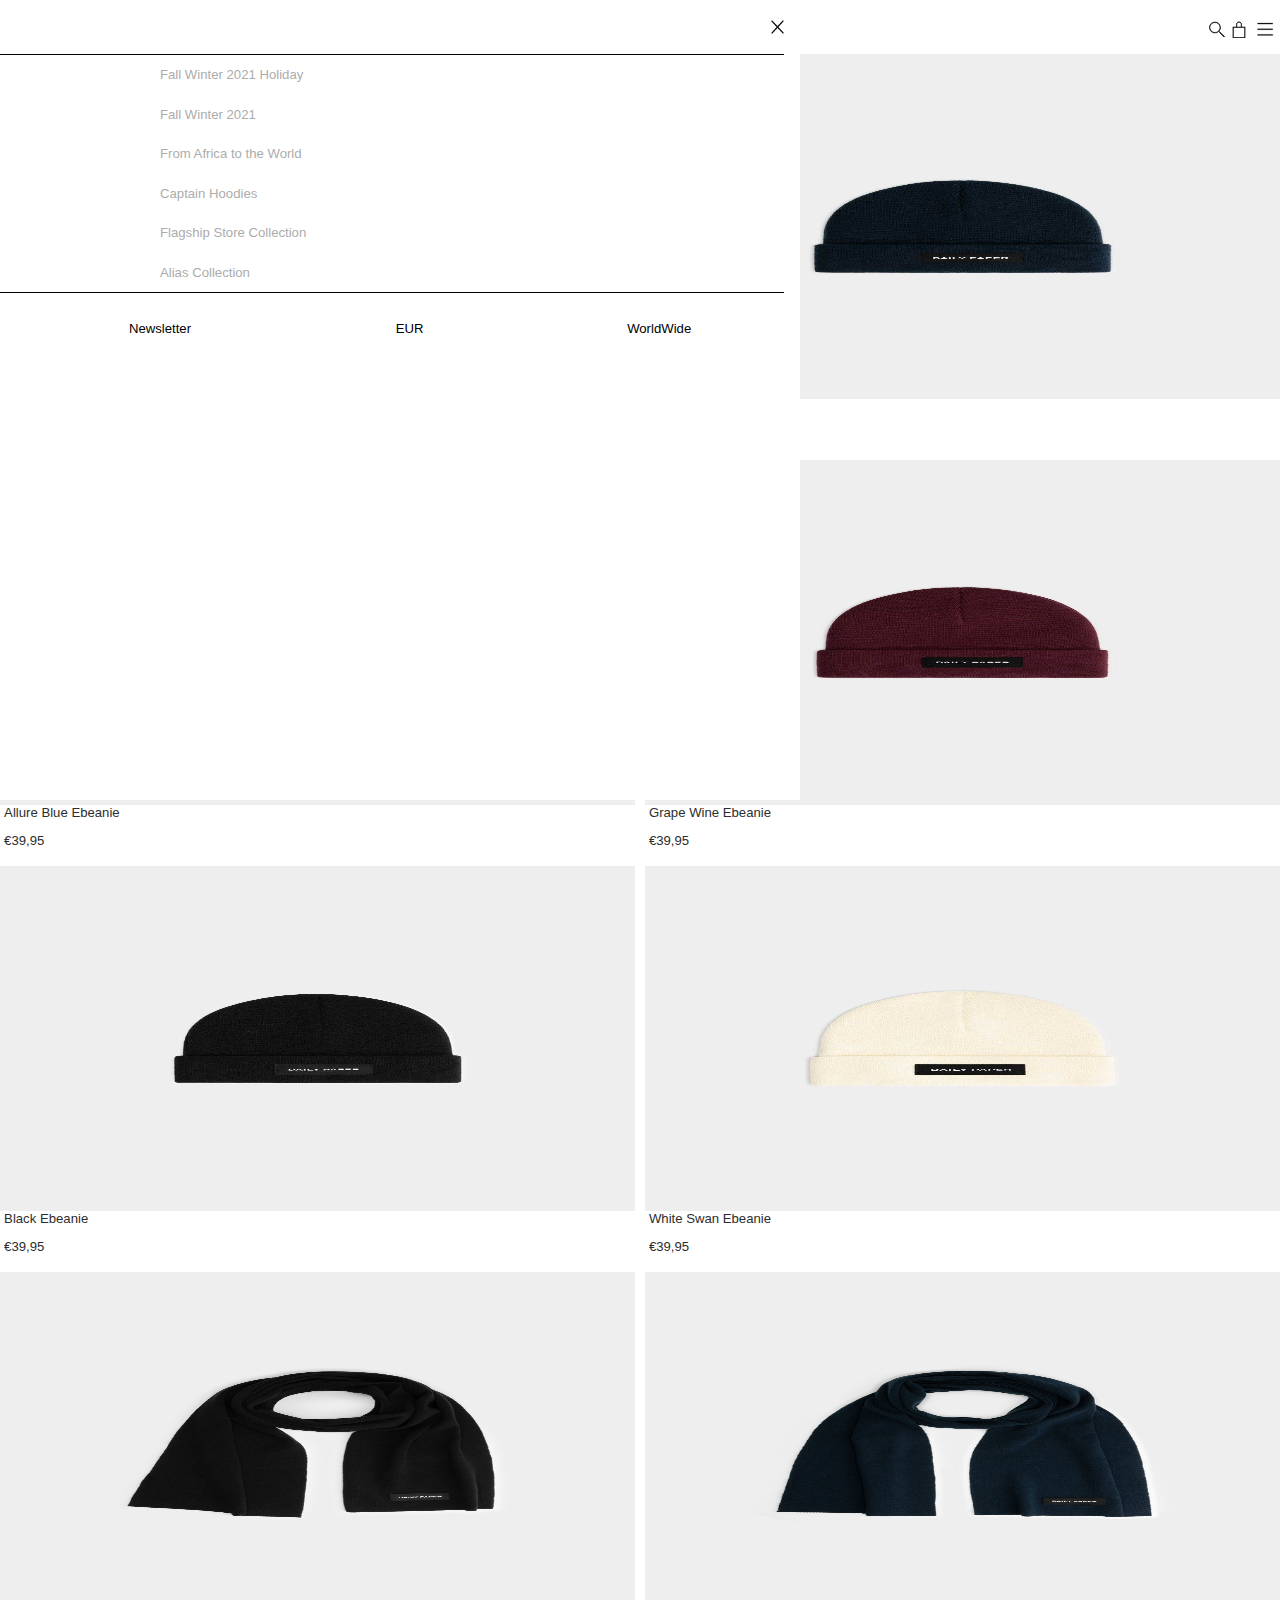
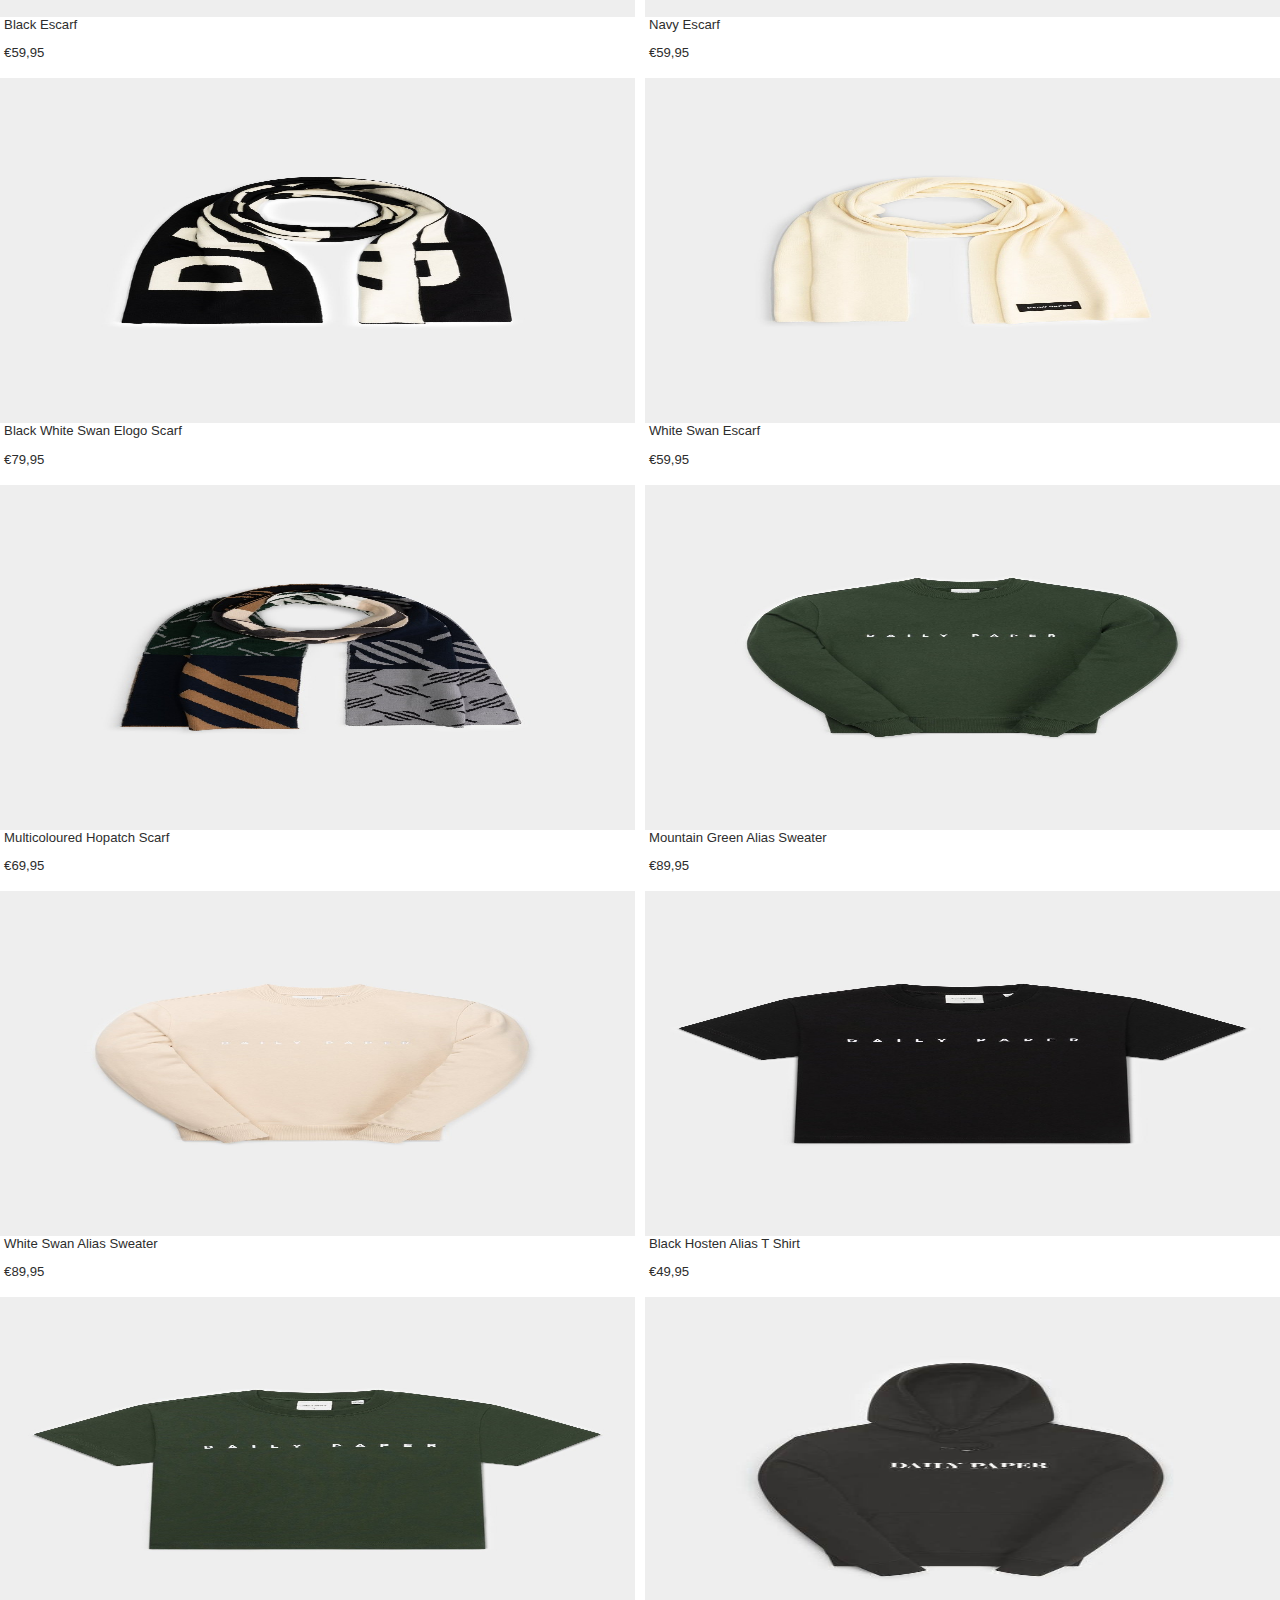
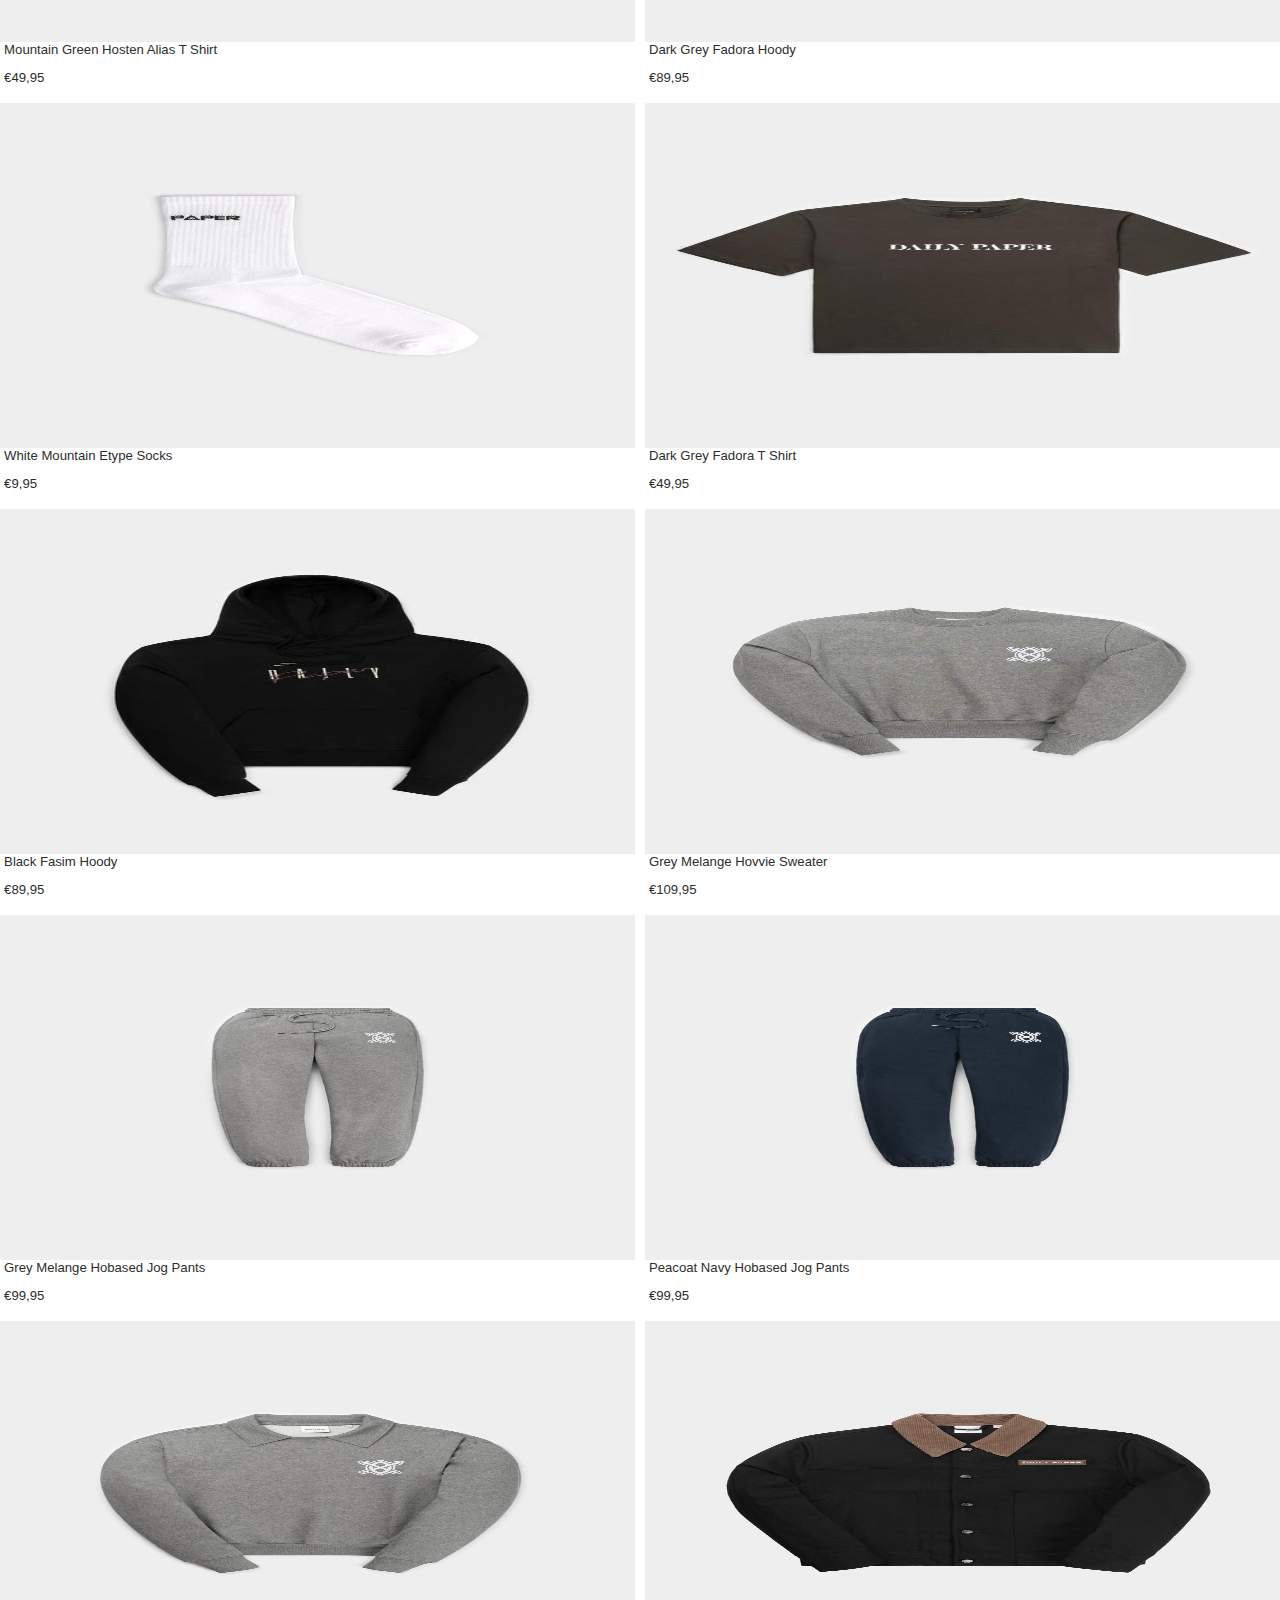
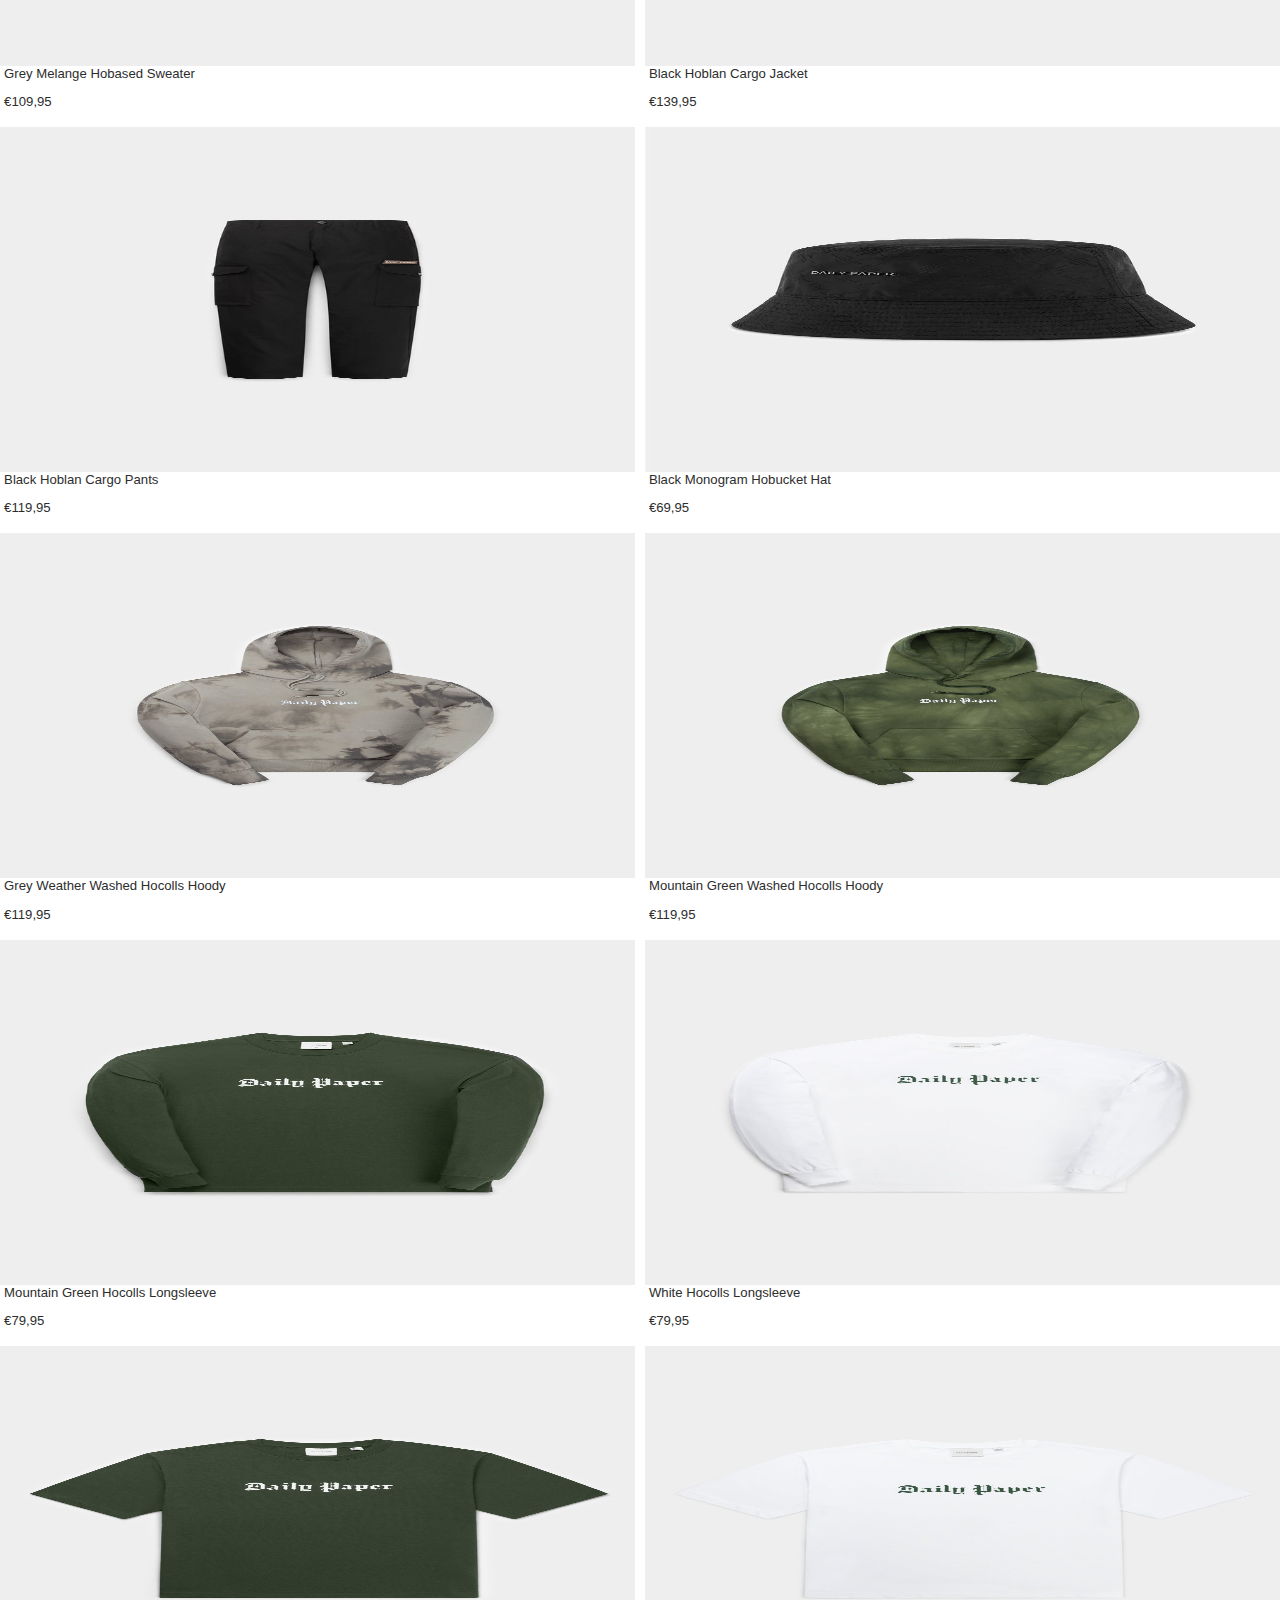
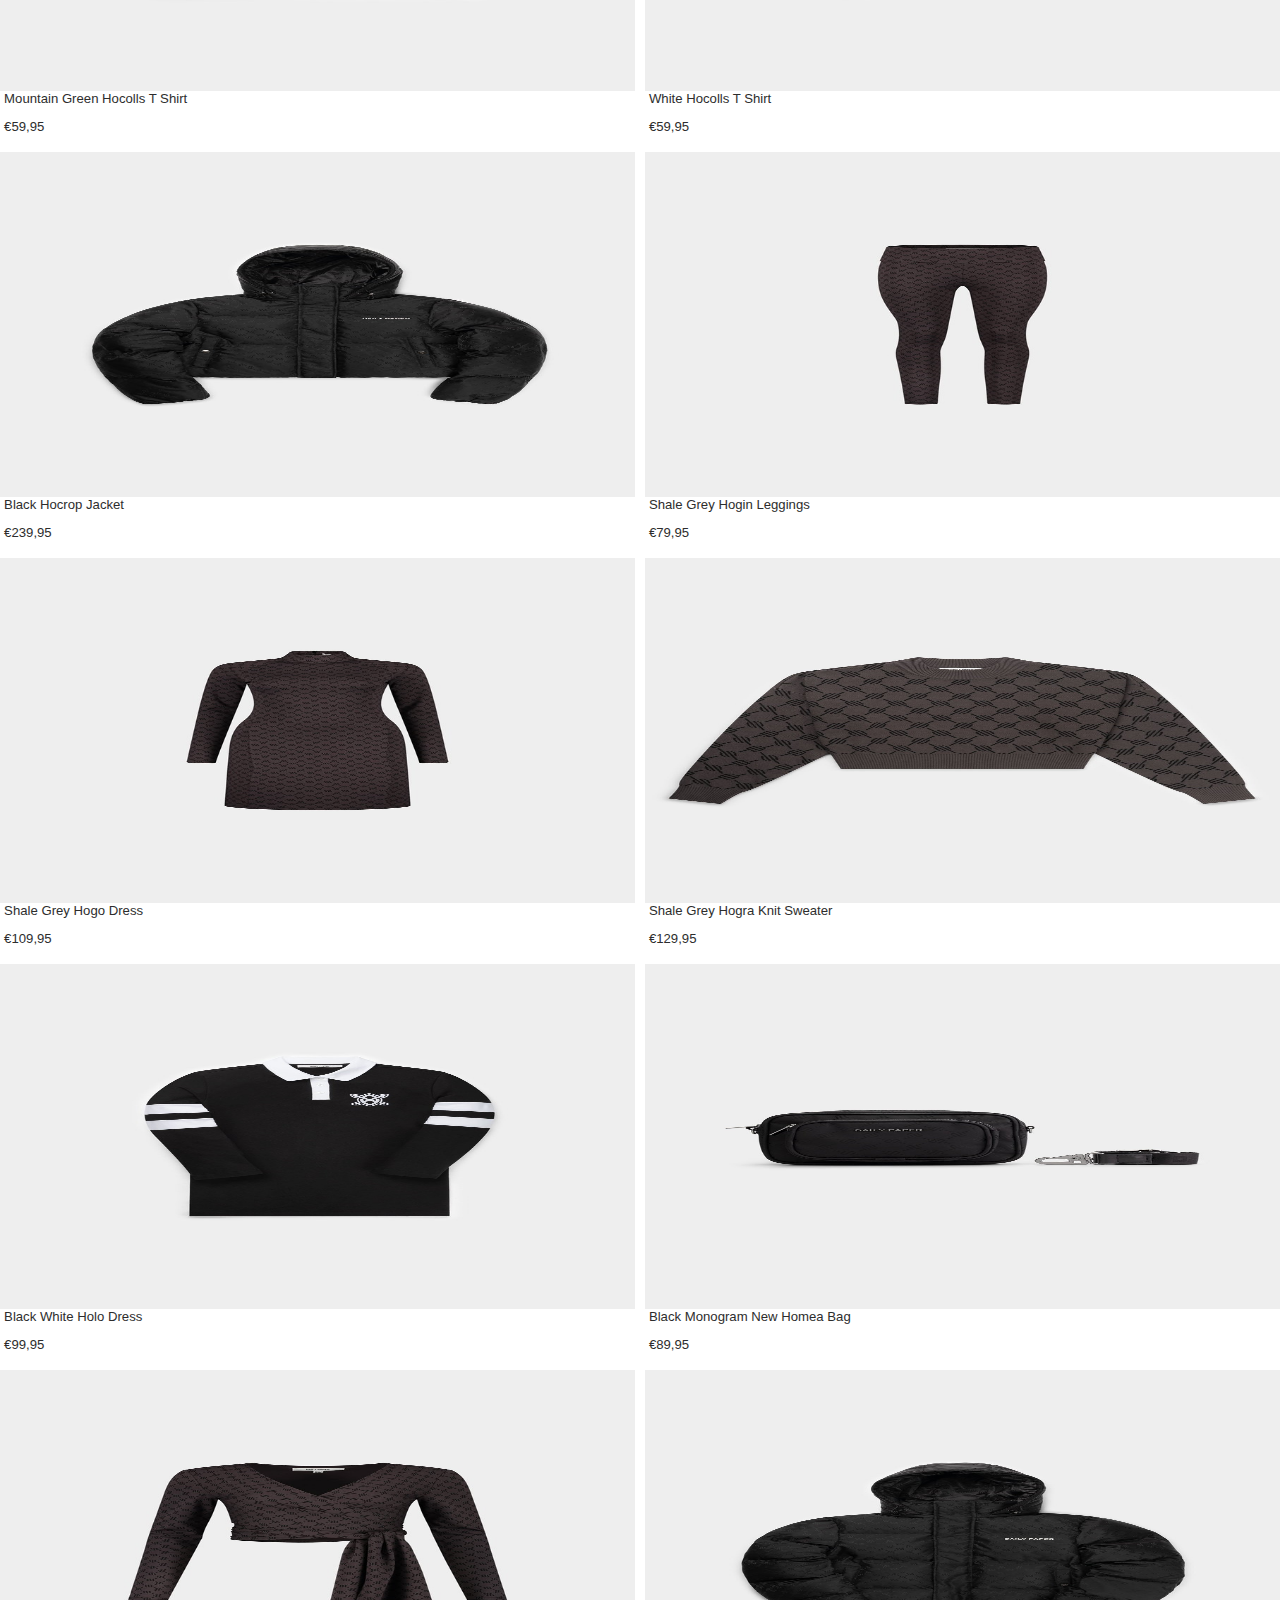
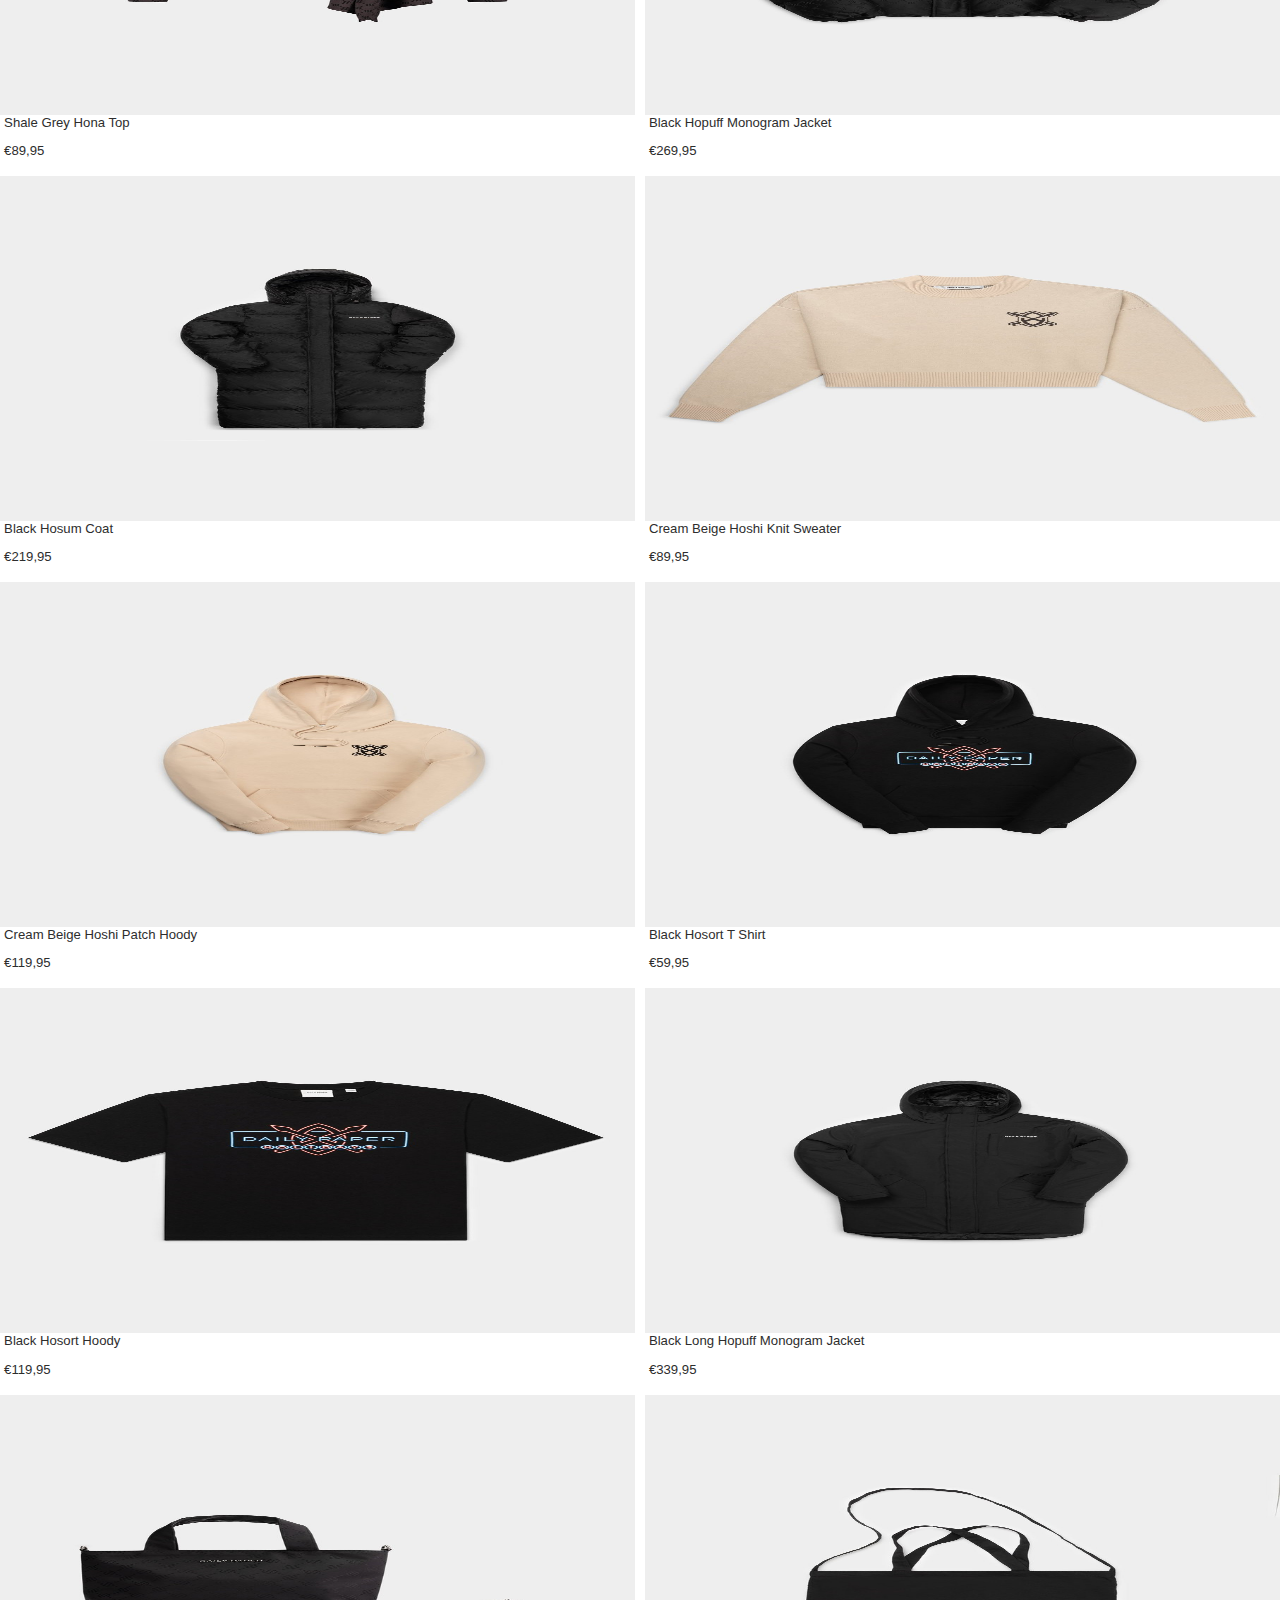
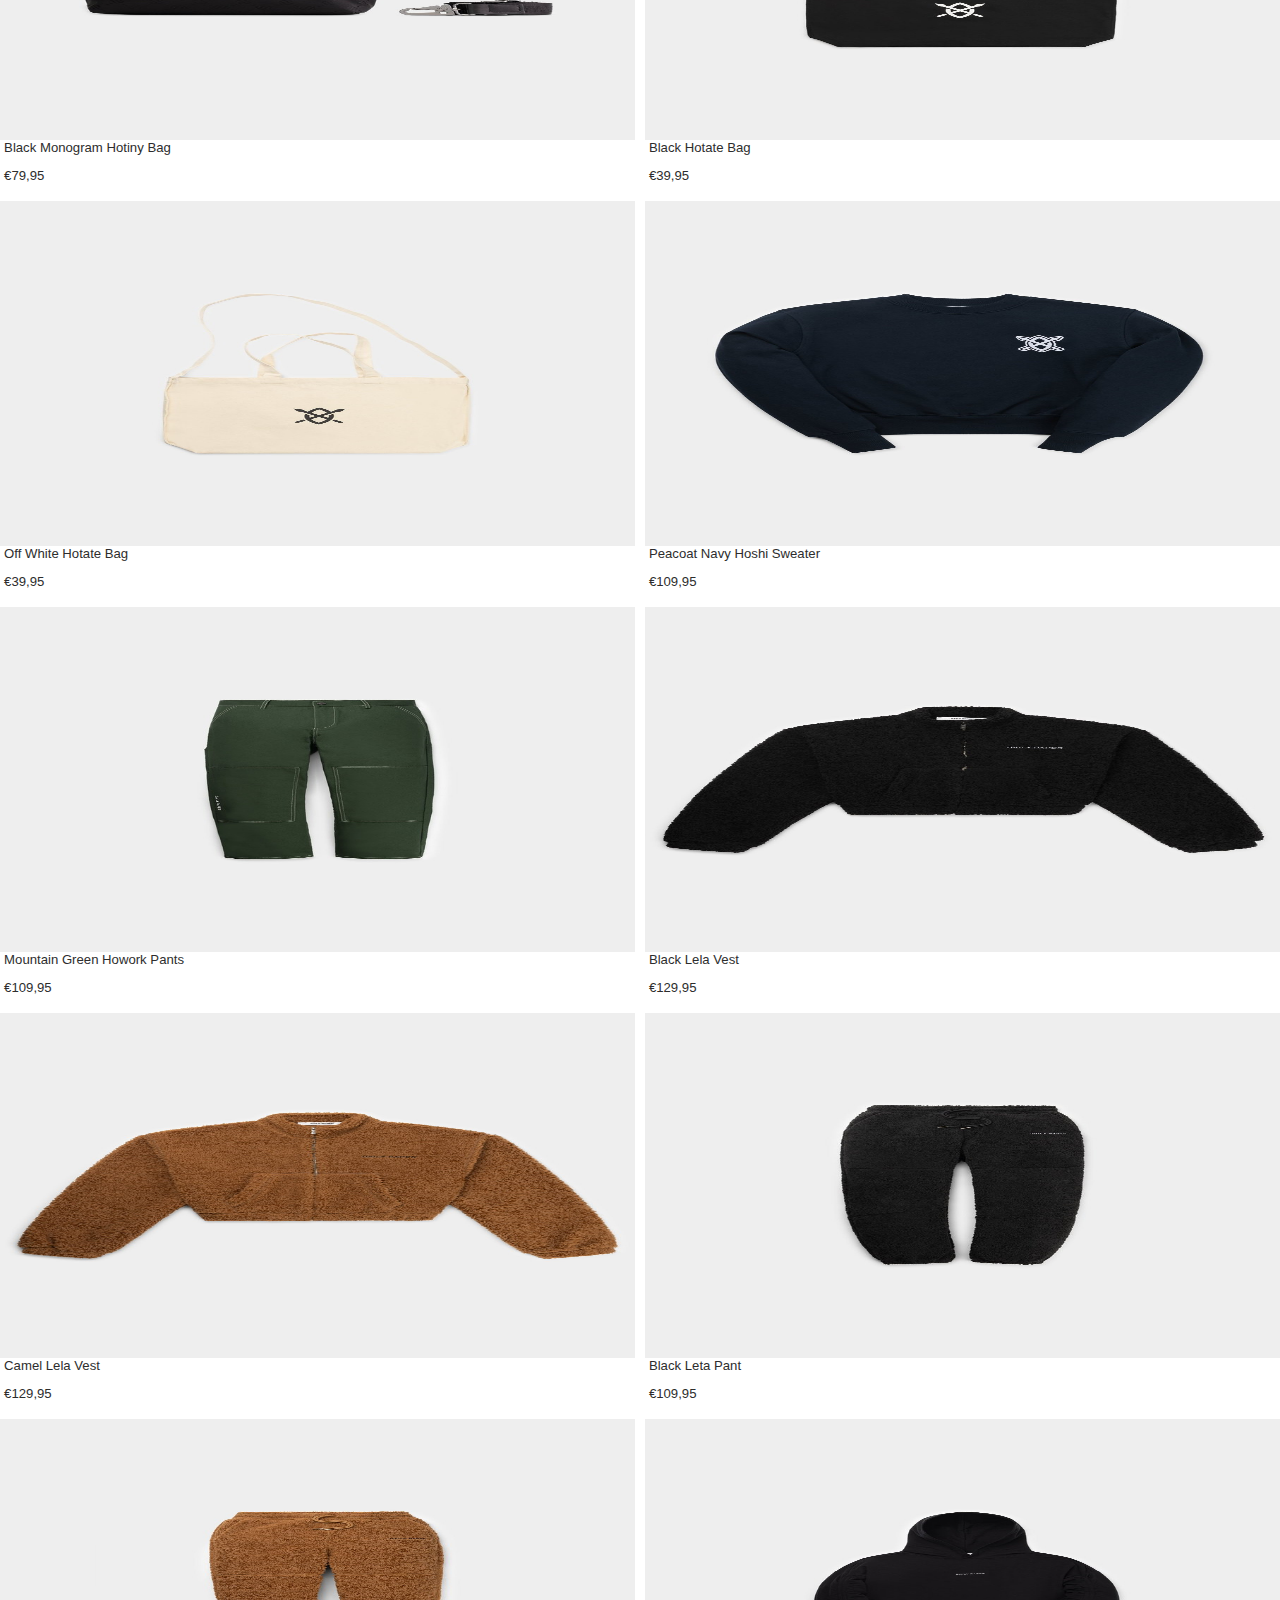
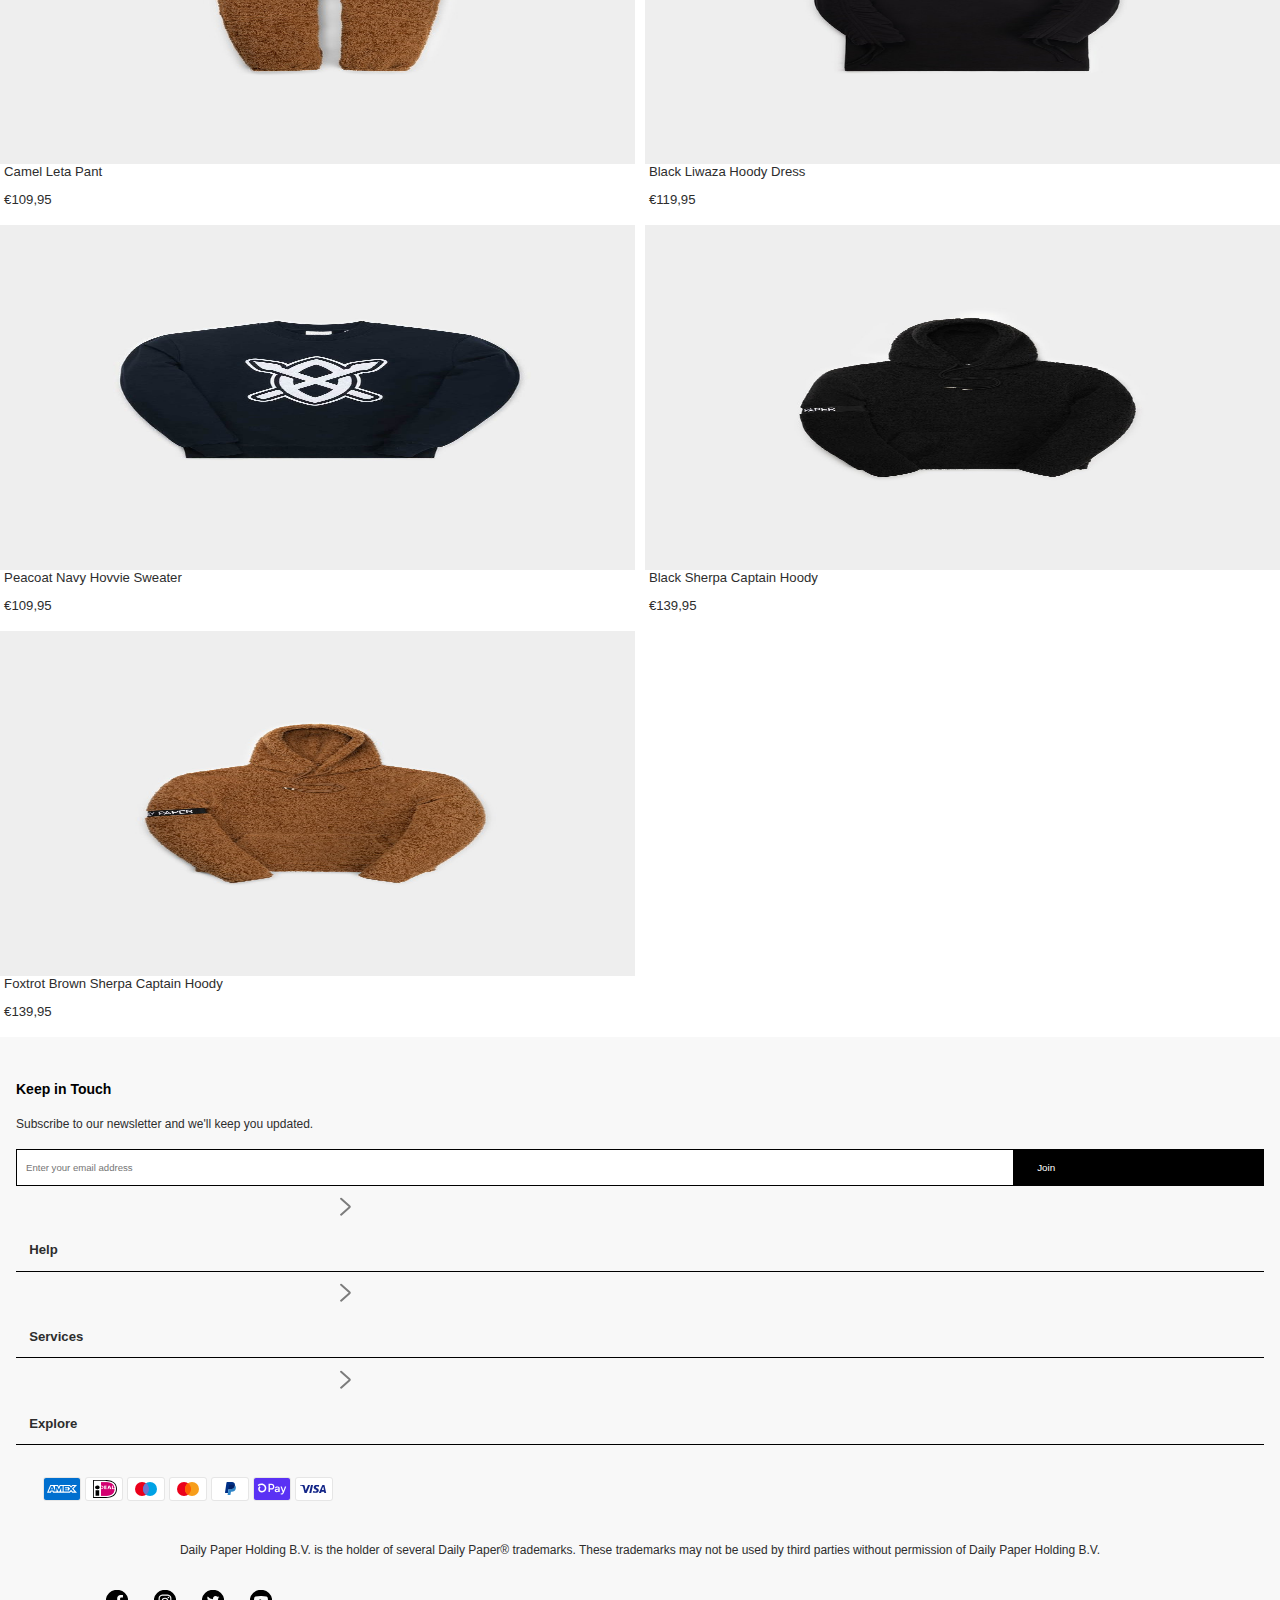
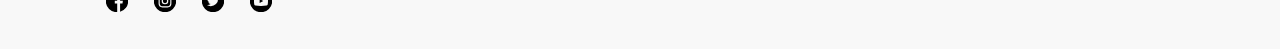
==== commit 0fbe47d7: "nav" ====
--- a/index.html
+++ b/index.html
@@ -50,19 +50,6 @@
 
 
 			</section>
-			<article>
-				<ul>
-					<li>
-						<a href="#">Home </a>-
-					</li>
-					<li>
-						<a href="#">FW21 Holiday </a>-
-					</li>
-					<li>
-						<a>60 products</a>
-					</li>
-				</ul>
-			</article>
 			<ul class="menu">
 				<section>
 					<svg xmlns="http://www.w3.org/2000/svg" width="18" height="18" viewBox="0 0 18 18" fill="none">
@@ -162,6 +149,19 @@
 		</nav>
 	</header>
 	<main>
+		<nav>
+			<ul>
+				<li>
+					<a href="#">Home </a>-
+				</li>
+				<li>
+					<a href="#">FW21 Holiday </a>-
+				</li>
+				<li>
+					<p>60 products</p>
+				</li>
+			</ul>
+		</nav>
 		<section>
 			<a href="#">
 				<img src="./images/navy-ebeanie-front_900x.jpg">
--- a/styles/style.css
+++ b/styles/style.css
@@ -5,6 +5,18 @@
   box-sizing: border-box;
 }
 
+html {
+  margin: 0;
+  padding: 0;
+}
+
+:root {
+  --color-text: #2d2d2d;
+  --font-family-text: avenir, arial, sans-serif;
+  --font-size: 0.823125em;
+  --font-weight: normal;
+}
+
 body {
   margin: 0;
 }
@@ -14,44 +26,357 @@
   src: url(font/avenir_ff/AvenirLTStd-Book.otf)
 }
 
+header {
+  position: sticky;
+  z-index: 1;
+  top: 0;
+  display: flex;
+  flex-wrap: wrap;
+  justify-content: center;
+  background-color: white;
+}
+
 header img {
   width: 100%;
-  max-width: 185px;
-  padding: 17px 15px 9px;
-
-}
-
-header > section:first-of-type {
+  max-width: 11.5625em;
+  padding: 1.0625em 0.9375em 0.5625em;
+
+}
+
+header>section:first-of-type {
   background-color: black;
   color: white;
-  padding: 6px;
-}
-
-header section:first-of-type p {
+  padding: 0.375em;
+  width: 100%;
+
+}
+
+header>section:first-of-type p {
   margin: 0;
   text-align: center;
-  font-size: 12px;
-  font-family: avenir;
-}
-
-header section:first-of-type p a {
+  font-size: 0.8125em;
+  font-family: var(--font-family-text);
+}
+
+header>section:first-of-type p a {
   color: white;
 }
 
 header nav {
   display: flex;
-  width: 100%;
-}
-
-header nav section {
+  flex-wrap: wrap;
+  width: 100%;
+
+}
+
+
+header nav section:first-of-type {
+  display: flex;
   margin-left: auto;
-  padding: 12px;
+  padding: 1em 0;
+  position: sticky;
 }
 
 header nav svg {
-  padding: 5px 0px 0px;
-  height: 22px;
-  width: 22px;
-
-}
-
+  padding: 0.3125em 0 0;
+  height: 1.375em;
+  width: 1.375em;
+
+}
+
+header nav article {
+  width: 100%;
+}
+
+header nav article ul {
+  display: flex;
+  padding: 0 1em;
+  margin: 0.3em 0;
+  width: 100%;
+  list-style: none;
+  gap: 0.6em;
+
+}
+
+header nav article ul li {
+  display: flex;
+  gap: 0.6em;
+}
+
+
+header nav section button {
+  display: flex;
+  background-color: transparent;
+  border: transparent;
+  align-items: center;
+  z-index: 2;
+
+}
+
+header nav ul section:first-of-type {
+  left: 1em;
+  border-bottom: 1px #000 solid;
+  border-bottom-width: 1px;
+  border-bottom-style: solid;
+
+}
+
+
+header nav article ul li a {
+  display: block;
+  font-size: 0.8125em;
+  font-family: var(--font-family-text);
+  color: var(--color-text);
+  text-decoration: none;
+}
+
+header nav article ul li a {
+  display: block;
+  font-size: 0.8125em;
+  font-family: var(--font-family-text);
+  color: var(--color-text);
+  text-decoration: none;
+
+}
+
+.menu>section:last-of-type {
+  width: 100%;
+  border-top: 1px #000 solid;
+  padding: 1em 0;
+  
+}
+
+.menu>section:last-of-type ul {
+  display: flex;
+  flex-direction: row;
+  text-align: center;
+
+}
+
+.menu>section:last-of-type ul li {
+  width: 20%;
+}
+
+.menu>section:last-of-type ul li a {
+  color: #000;
+}
+
+.menu {
+  position: fixed;
+  right: 0;
+  top: 0;
+  width: 100%;
+  height: 50em;
+  background-color: #ffffff;
+  transform: translateX(-30em);
+  transition: .5s;
+  z-index: 1;
+  float: left;
+  padding: 0 1em;
+  margin: 0;
+}
+
+.openmenu {
+  transform: translateX(0);
+}
+
+.menu ul {
+  display: flex;
+  flex-direction: column;
+  padding: 0;
+  margin: 0;
+
+}
+
+.menu li {
+  list-style-type: none;
+  margin: 0;
+  line-height: 3;
+  display: grid;
+
+}
+
+.menu a {
+  text-decoration: none;
+  font-family: var(--font-family-text);
+  color: #acacac;
+  font-size: 0.823125em;
+
+}
+
+.menu img {
+  width: 1em;
+  right: 1.25em;
+  top: 4.5em;
+  padding: 0;
+}
+
+.kruis {
+  margin-left: auto;
+  padding: 0;
+}
+
+main {
+  display: flex;
+  flex-wrap: wrap;
+
+}
+
+main nav ul {
+  text-decoration: none;
+  font-size: var(--font-size);
+  font-family: var(--font-family-text);
+  color: var(--color-text);
+  text-decoration: none;
+  list-style: none;
+}
+
+main section {
+  width: calc(50% - 0.3em);
+  position: relative;
+  margin-bottom: 0.3em;
+}
+
+main section:nth-child(even) {
+  margin-left: auto;
+}
+
+main section img {
+  display: flex;
+  float: left;
+  width: 100%;
+  height: 21.5625em;
+}
+
+main section a {
+  text-decoration: none;
+}
+
+main section article h2 {
+  font-family: var(--font-family-text);
+  color: var(--color-text);
+  font-size: var(--font-size);
+  font-weight: var(--font-weight);
+  margin-left: 0.3125em;
+
+}
+
+main section article p {
+  font-family: var(--font-family-text);
+  color: var(--color-text);
+  font-size: var(--font-size);
+  font-weight: var(--font-weight);
+  margin-left: 0.3125em;
+
+}
+
+footer {
+  background-color: #f8f8f8;
+  padding: 1em;
+}
+
+footer>section h3 {
+  margin-bottom: 1em;
+  margin-top: 2em;
+  font-size: 0.875em;
+  font-family: var(--font-family-text);
+
+}
+
+footer section p {
+  font-family: var(--font-family-text);
+  color: var(--color-text);
+  font-weight: var(--font-weight);
+  font-size: 0.75em;
+  margin-top: 0.5em;
+  border: #2d2d2d;
+  width: 100%;
+  display: inline-flex;
+
+}
+
+footer section p input {
+  width: 80%;
+  border: 0.2em solid #000;
+  font-size: 0.8em;
+  font-family: var(--font-family-text);
+  font-weight: 400;
+  line-height: 0.875em;
+  box-sizing: border-box;
+  padding: 0.8125em 0.9375em;
+
+}
+
+footer section p button {
+  padding: 0.875em 1.5625em;
+  border: #000;
+  background-color: #000;
+  width: 20%;
+  display: inline-flex;
+  font-family: var(--font-family-text);
+  color: white;
+  font-size: var(--font-size);
+  font-weight: var(--font-weight);
+  border-style: solid;
+  padding: 1em 2em 1em;
+
+}
+
+footer section:nth-of-type(3) {
+  margin-left: 1.7em;
+  margin-top: 2em;
+  margin-bottom: 2em;
+}
+
+footer article h3 {
+  font-family: var(--font-family-text);
+  color: var(--color-text);
+  font-size: var(--font-size);
+  padding: 1em;
+  border-bottom: 1px #000 solid;
+  border-bottom-width: 1px;
+  border-bottom-style: solid;
+
+}
+
+footer article svg {
+  margin-left: 20em;
+  transform: rotate(-90deg);
+  transform-origin: center center;
+
+}
+
+footer section ul li {
+  width: 2em;
+  height: 2em;
+  margin-left: 1em;
+  list-style: none;
+  color: var(--color-text);
+
+}
+
+footer section:nth-of-type(4) p {
+  justify-content: center;
+  text-align: center;
+  align-items: center;
+
+}
+
+footer section:nth-of-type(5) ul {
+  display: flex;
+  margin-left: 1.8em;
+
+}
+
+footer section:nth-of-type(5) ul li svg {
+  flex: 25%;
+  padding: 0.3em;
+
+}
+
+
+
+.menu>section:nth-of-type(2) {
+  display: grid;
+  grid-template-columns: 1fr 1fr;
+}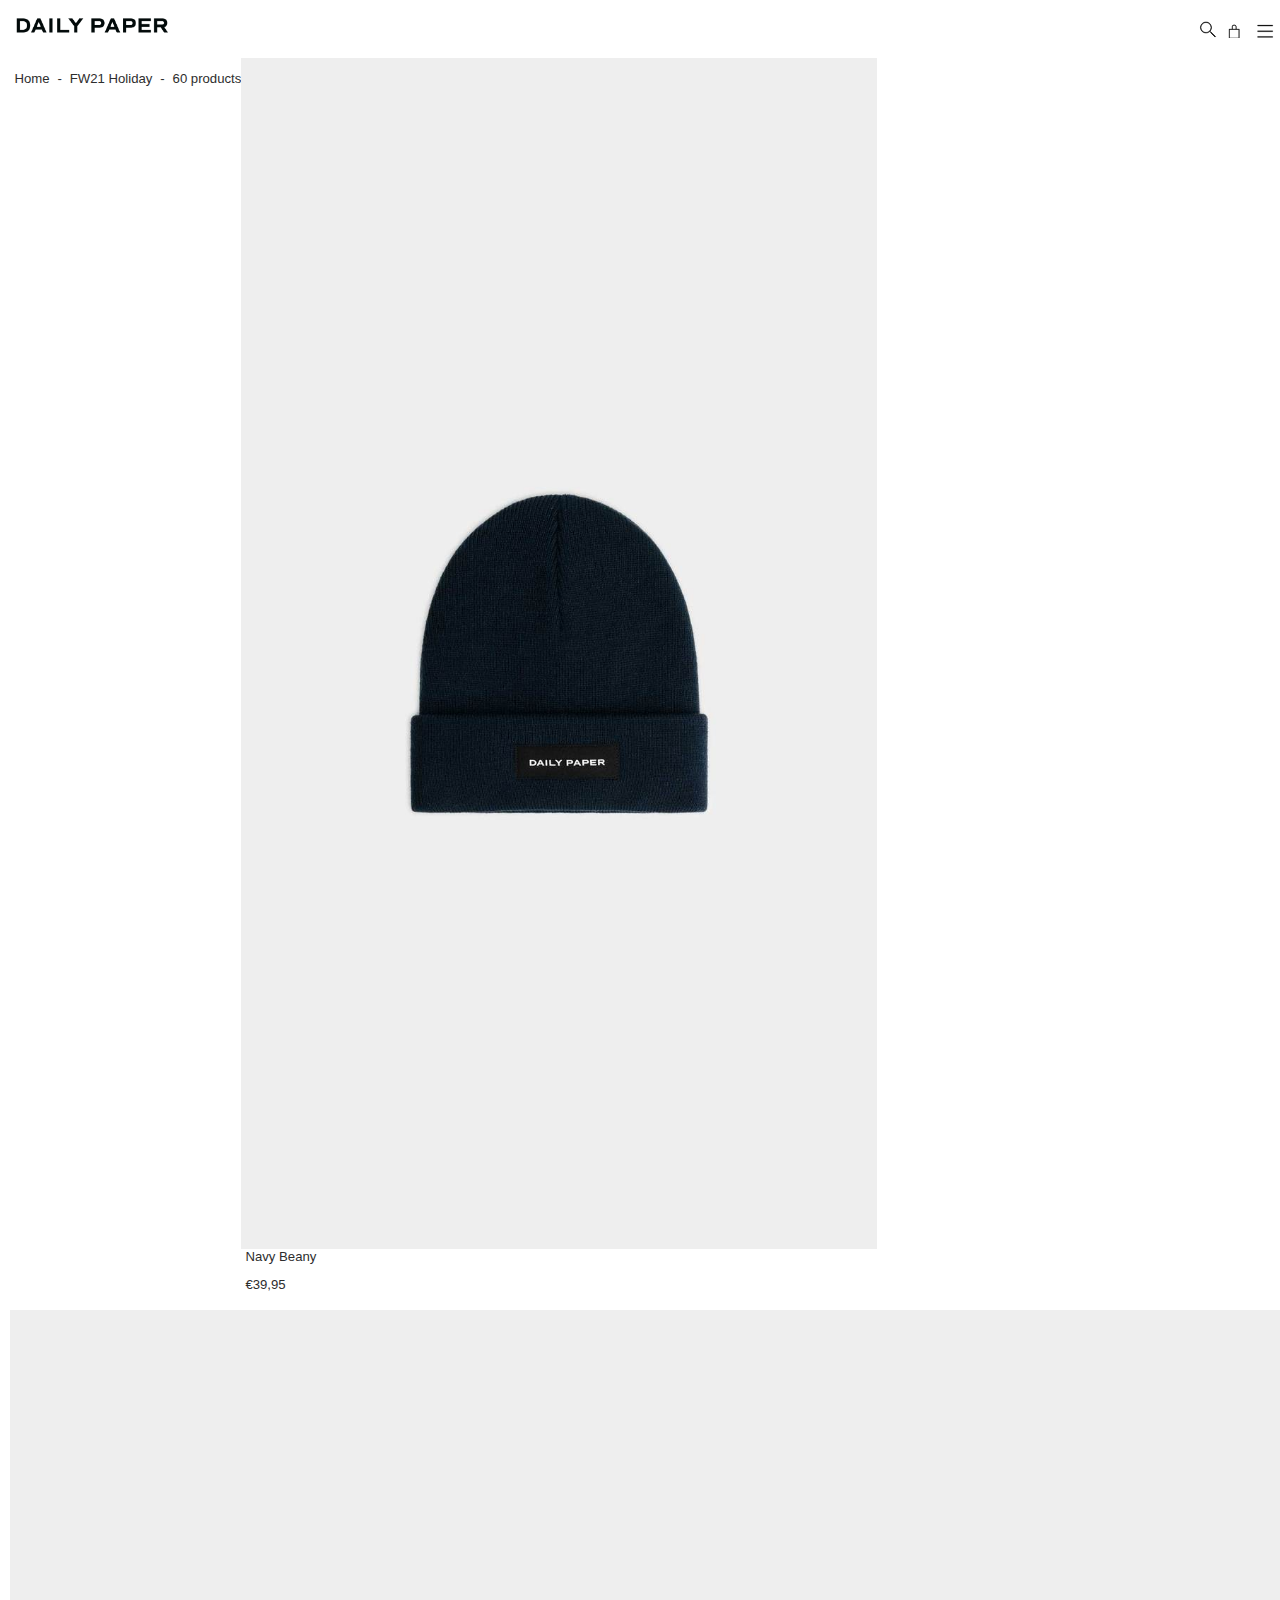
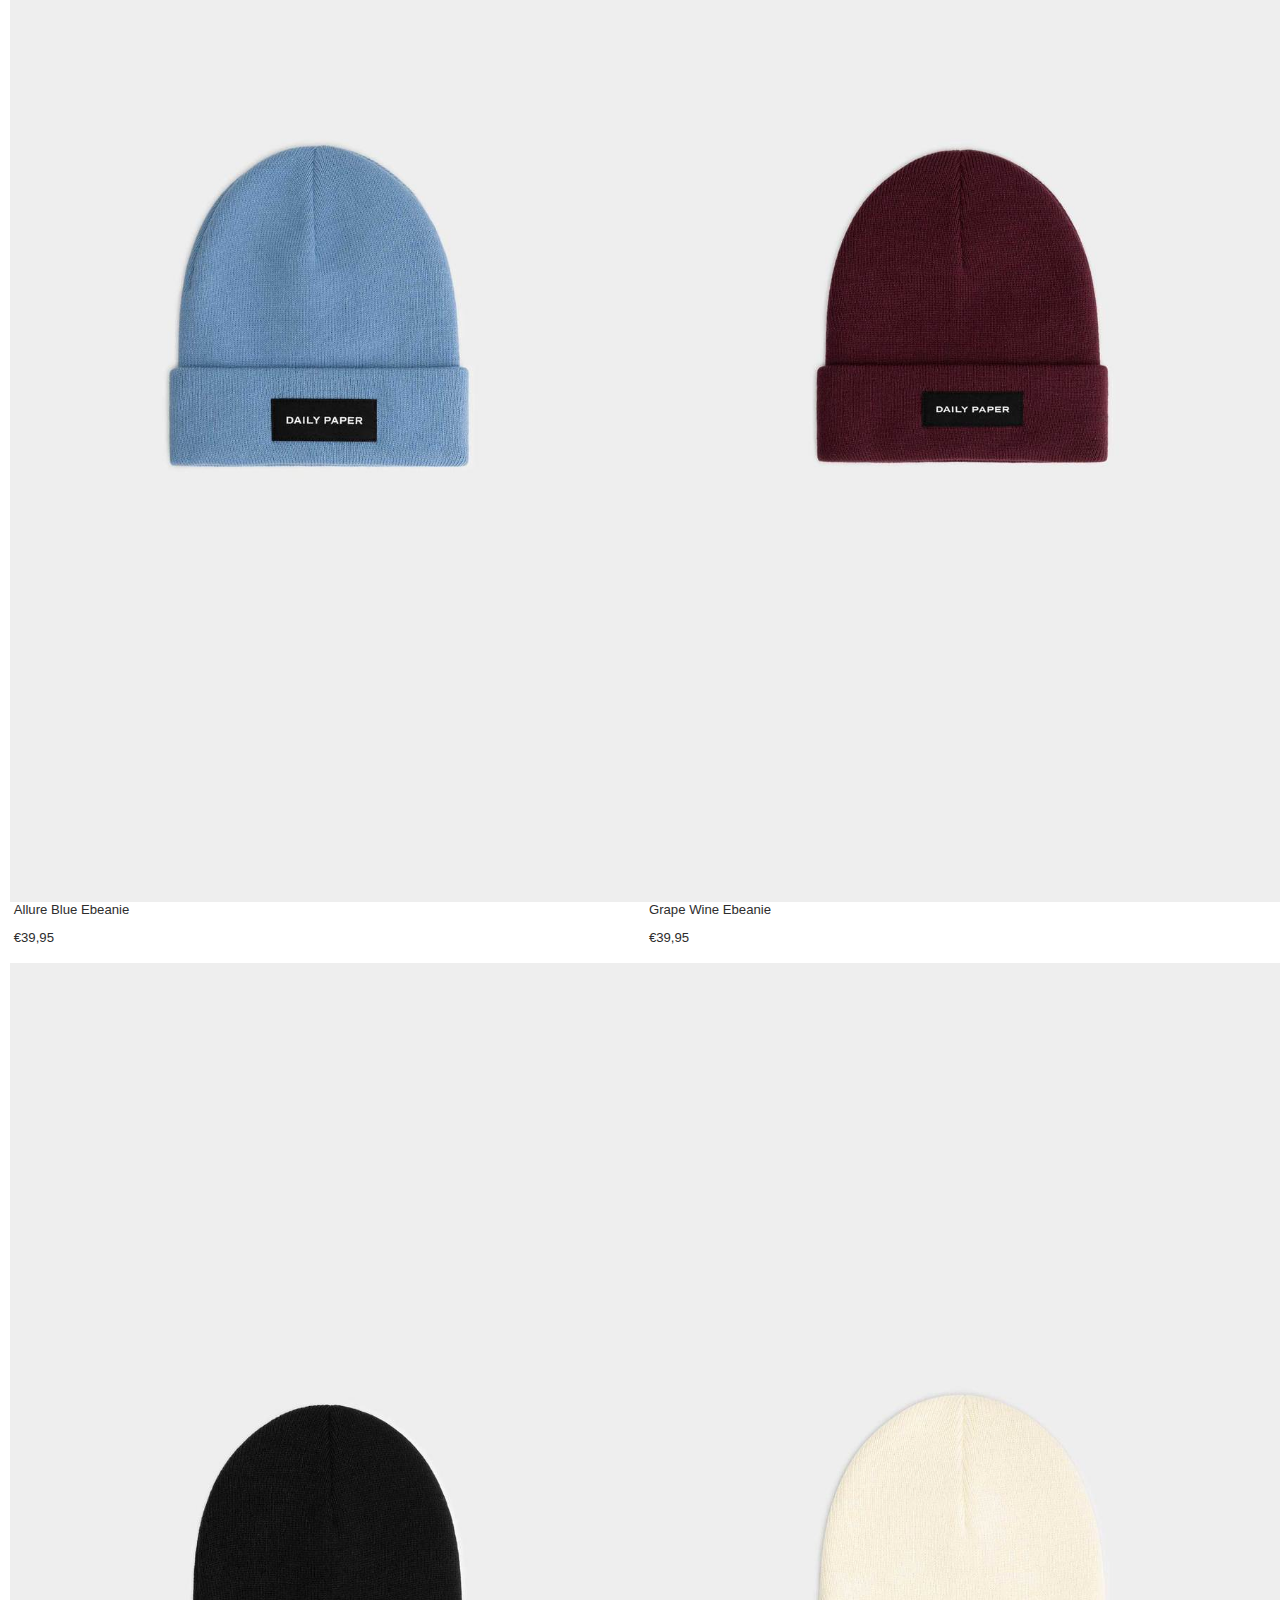
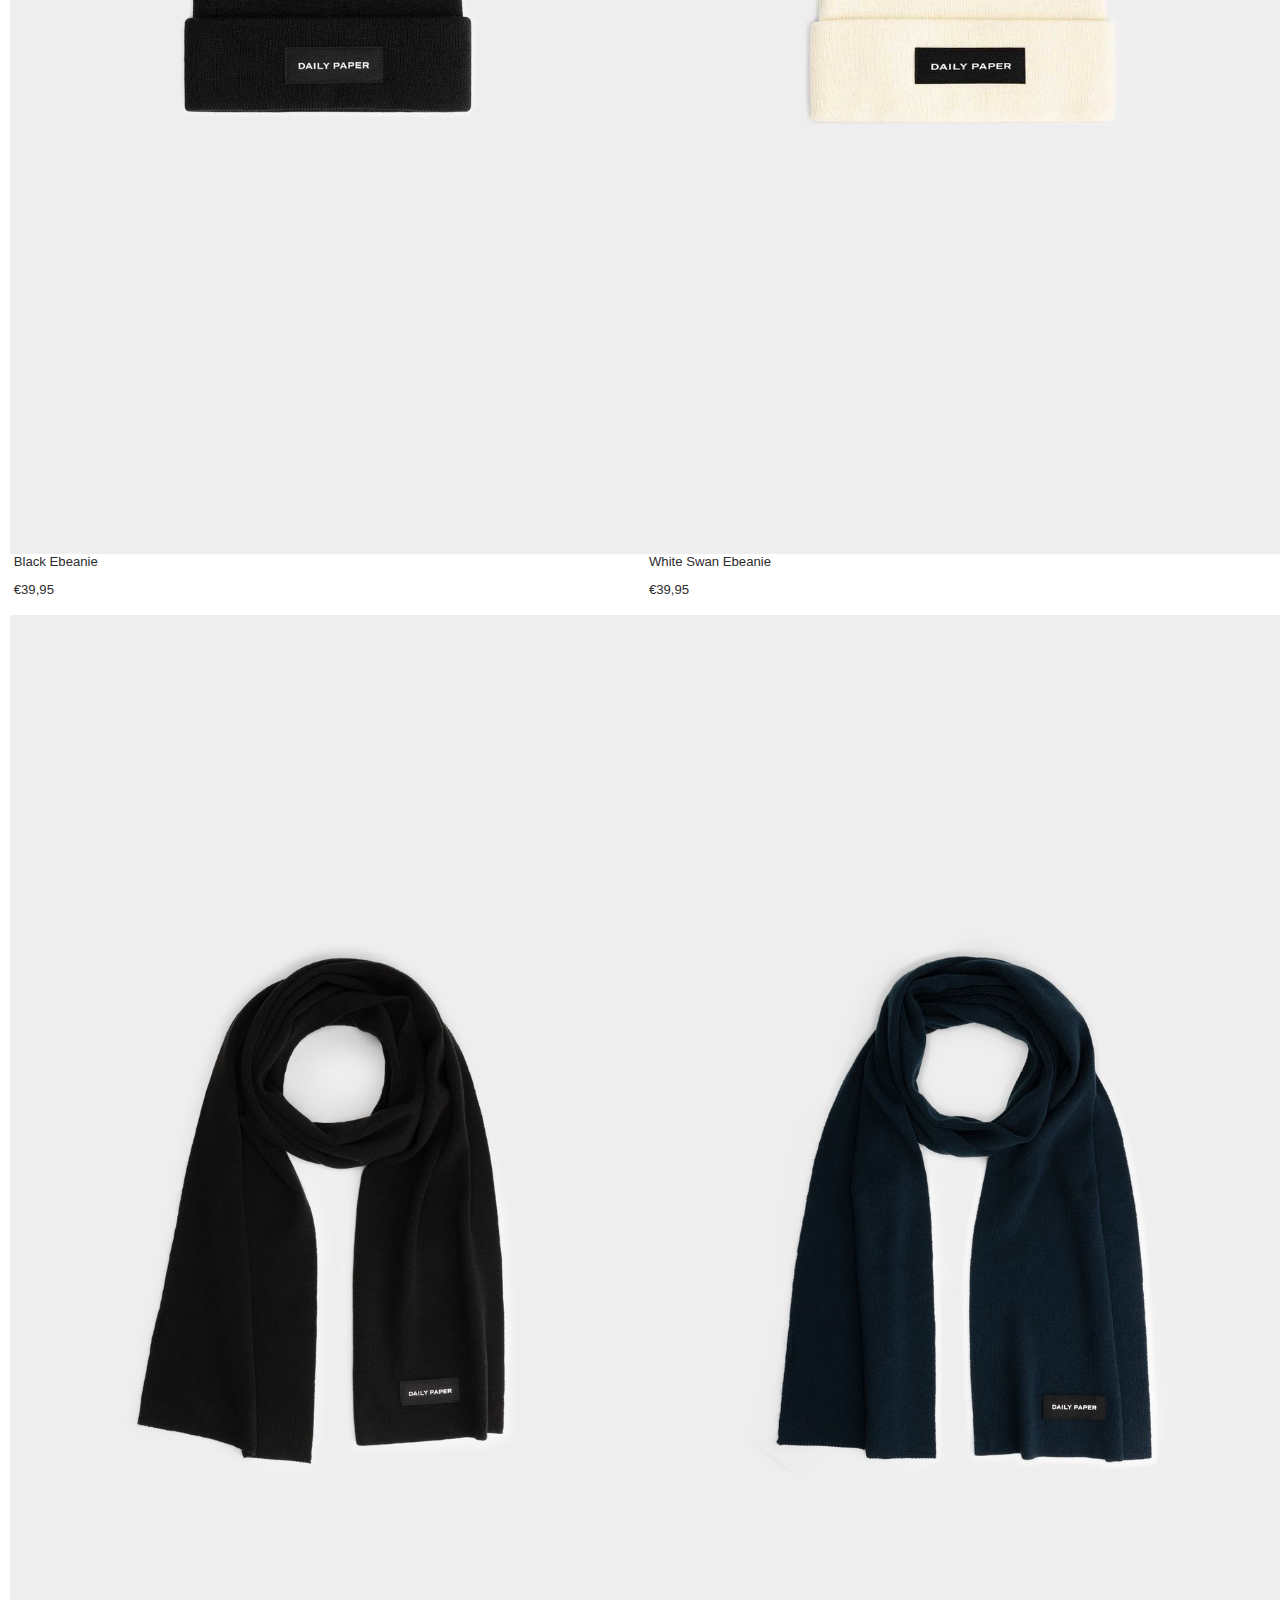
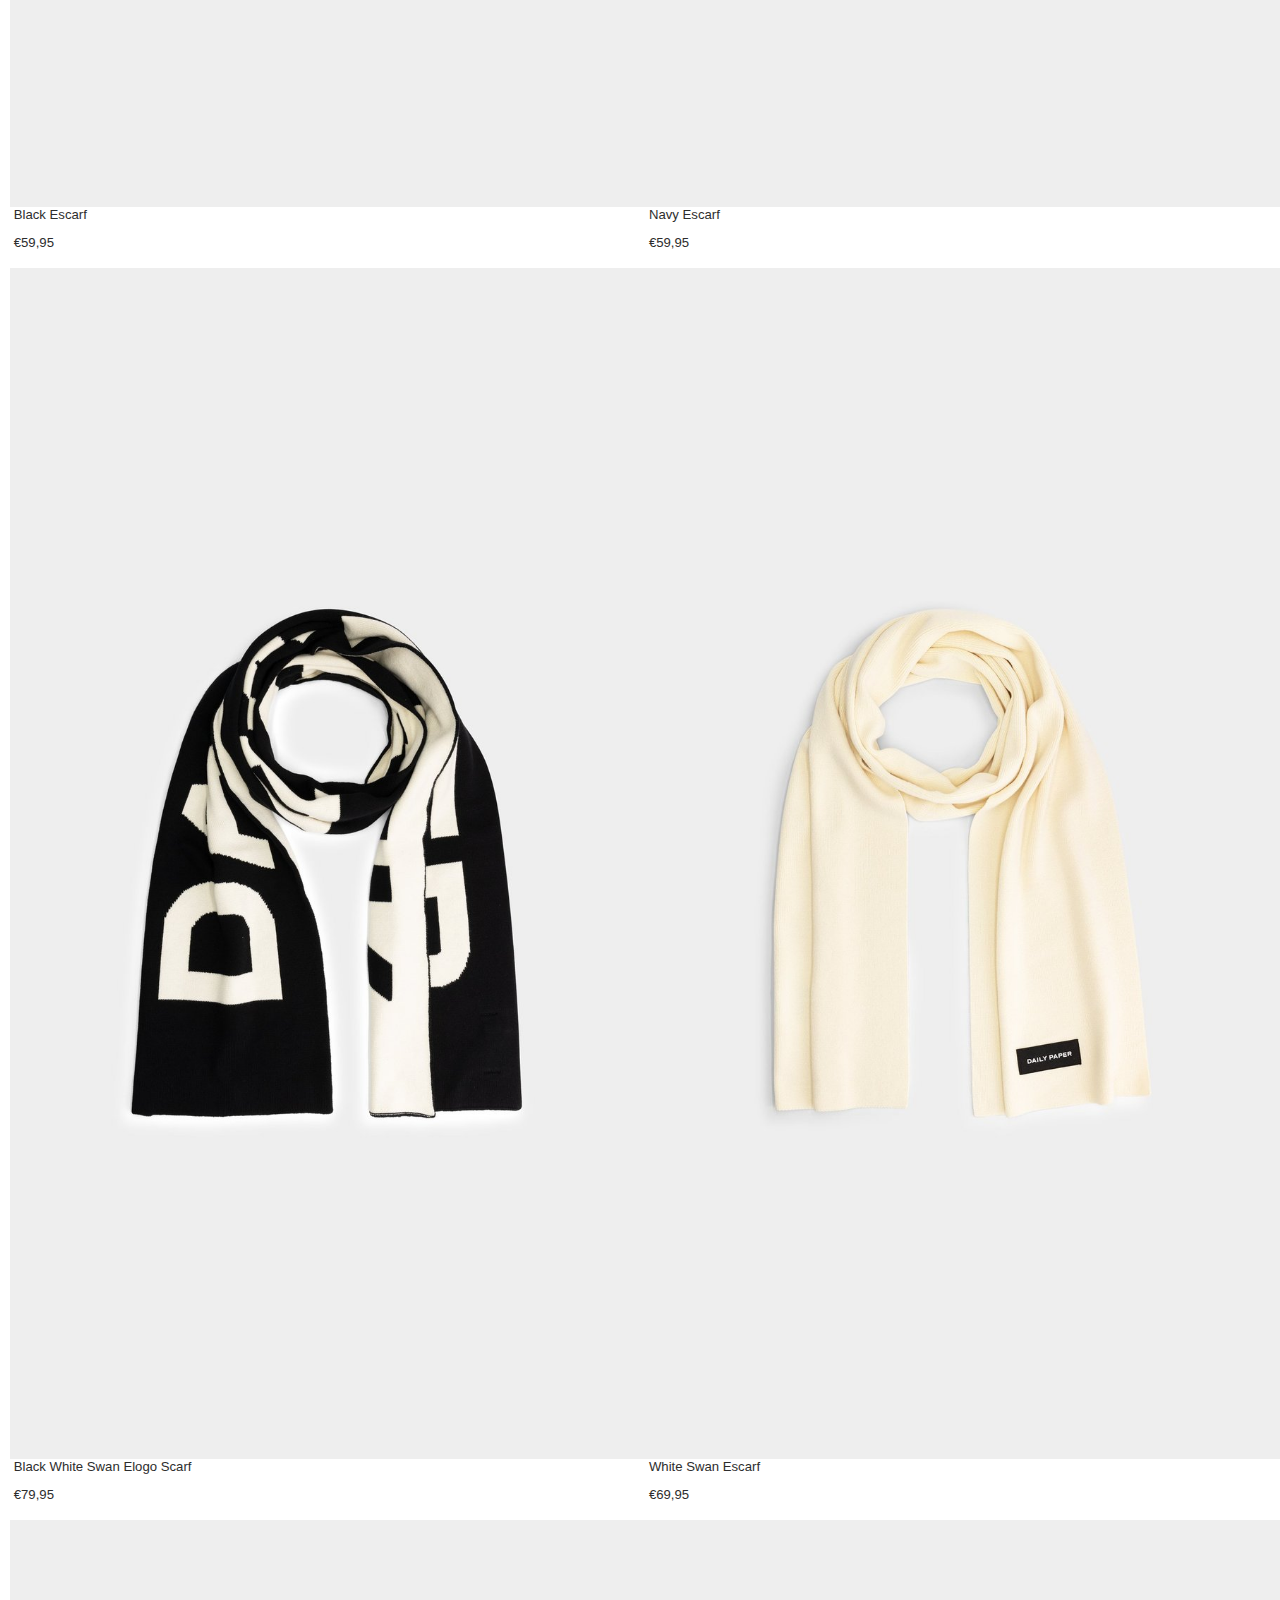
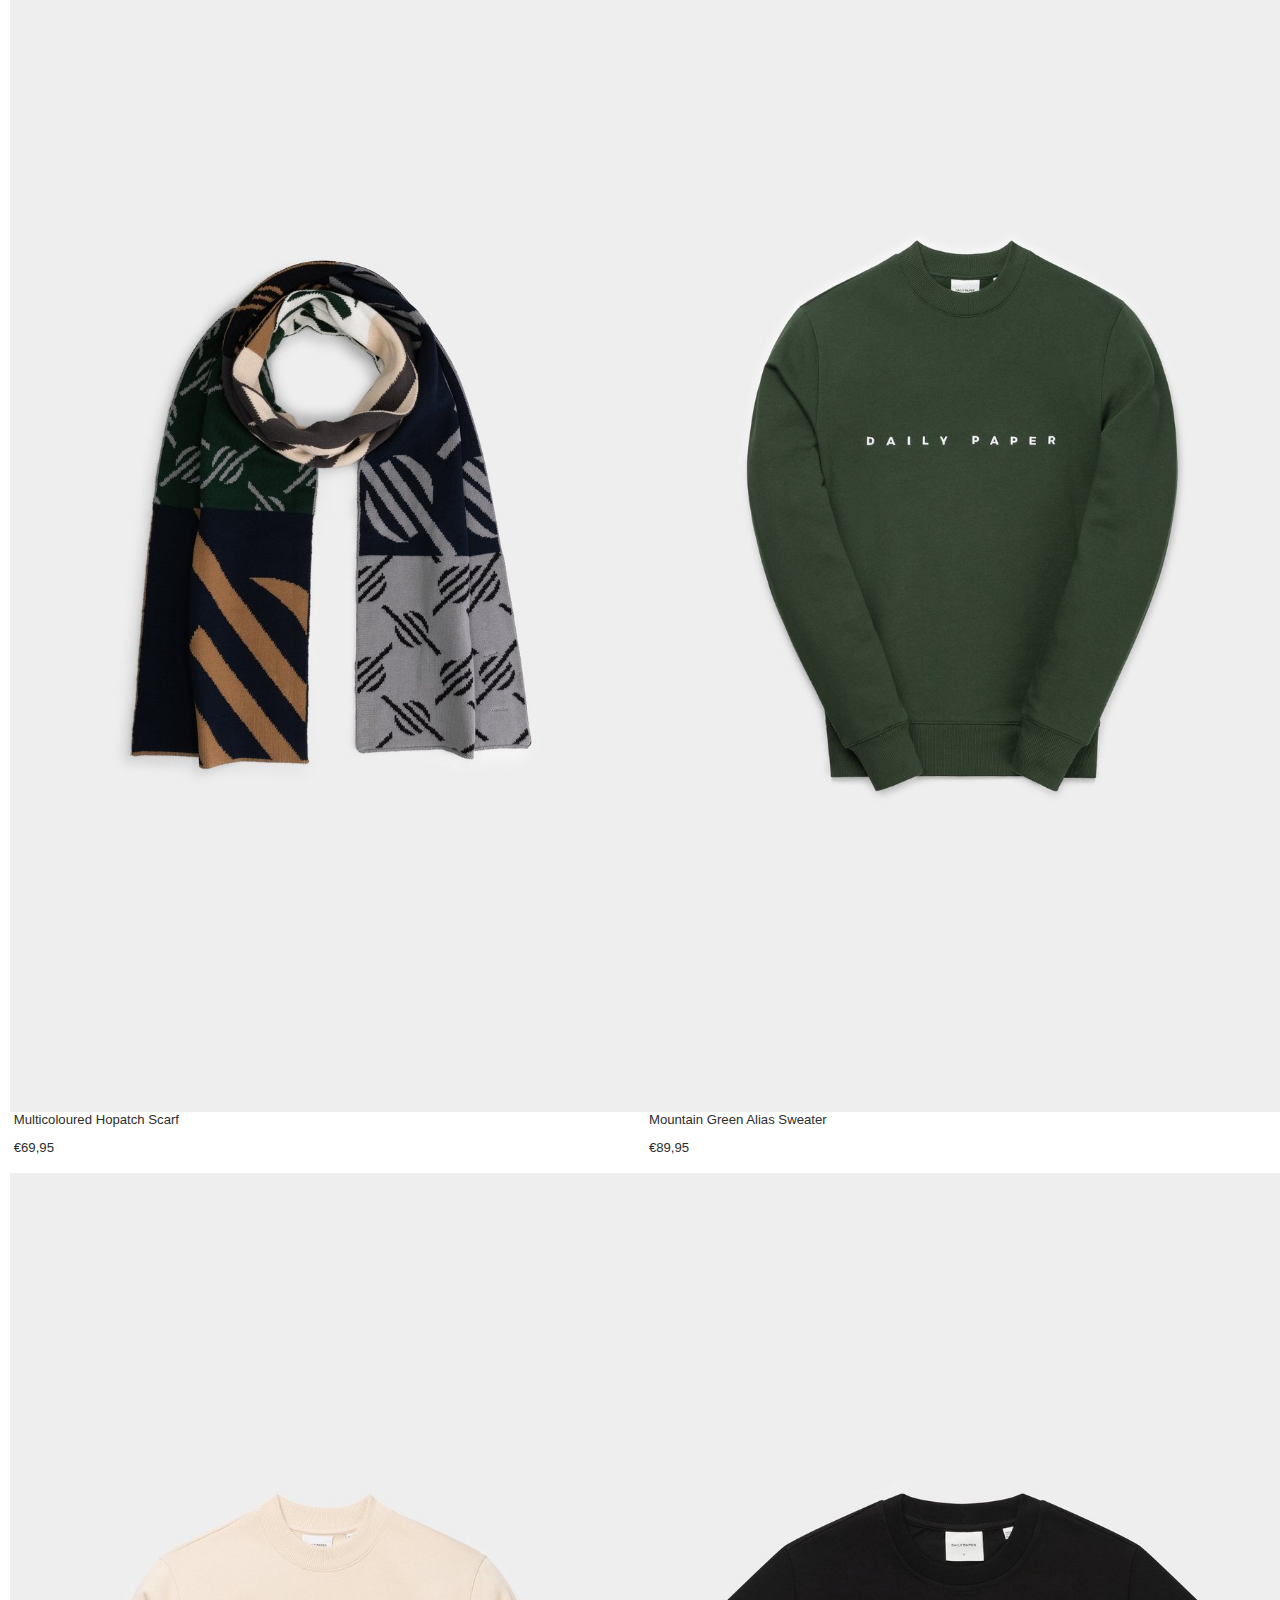
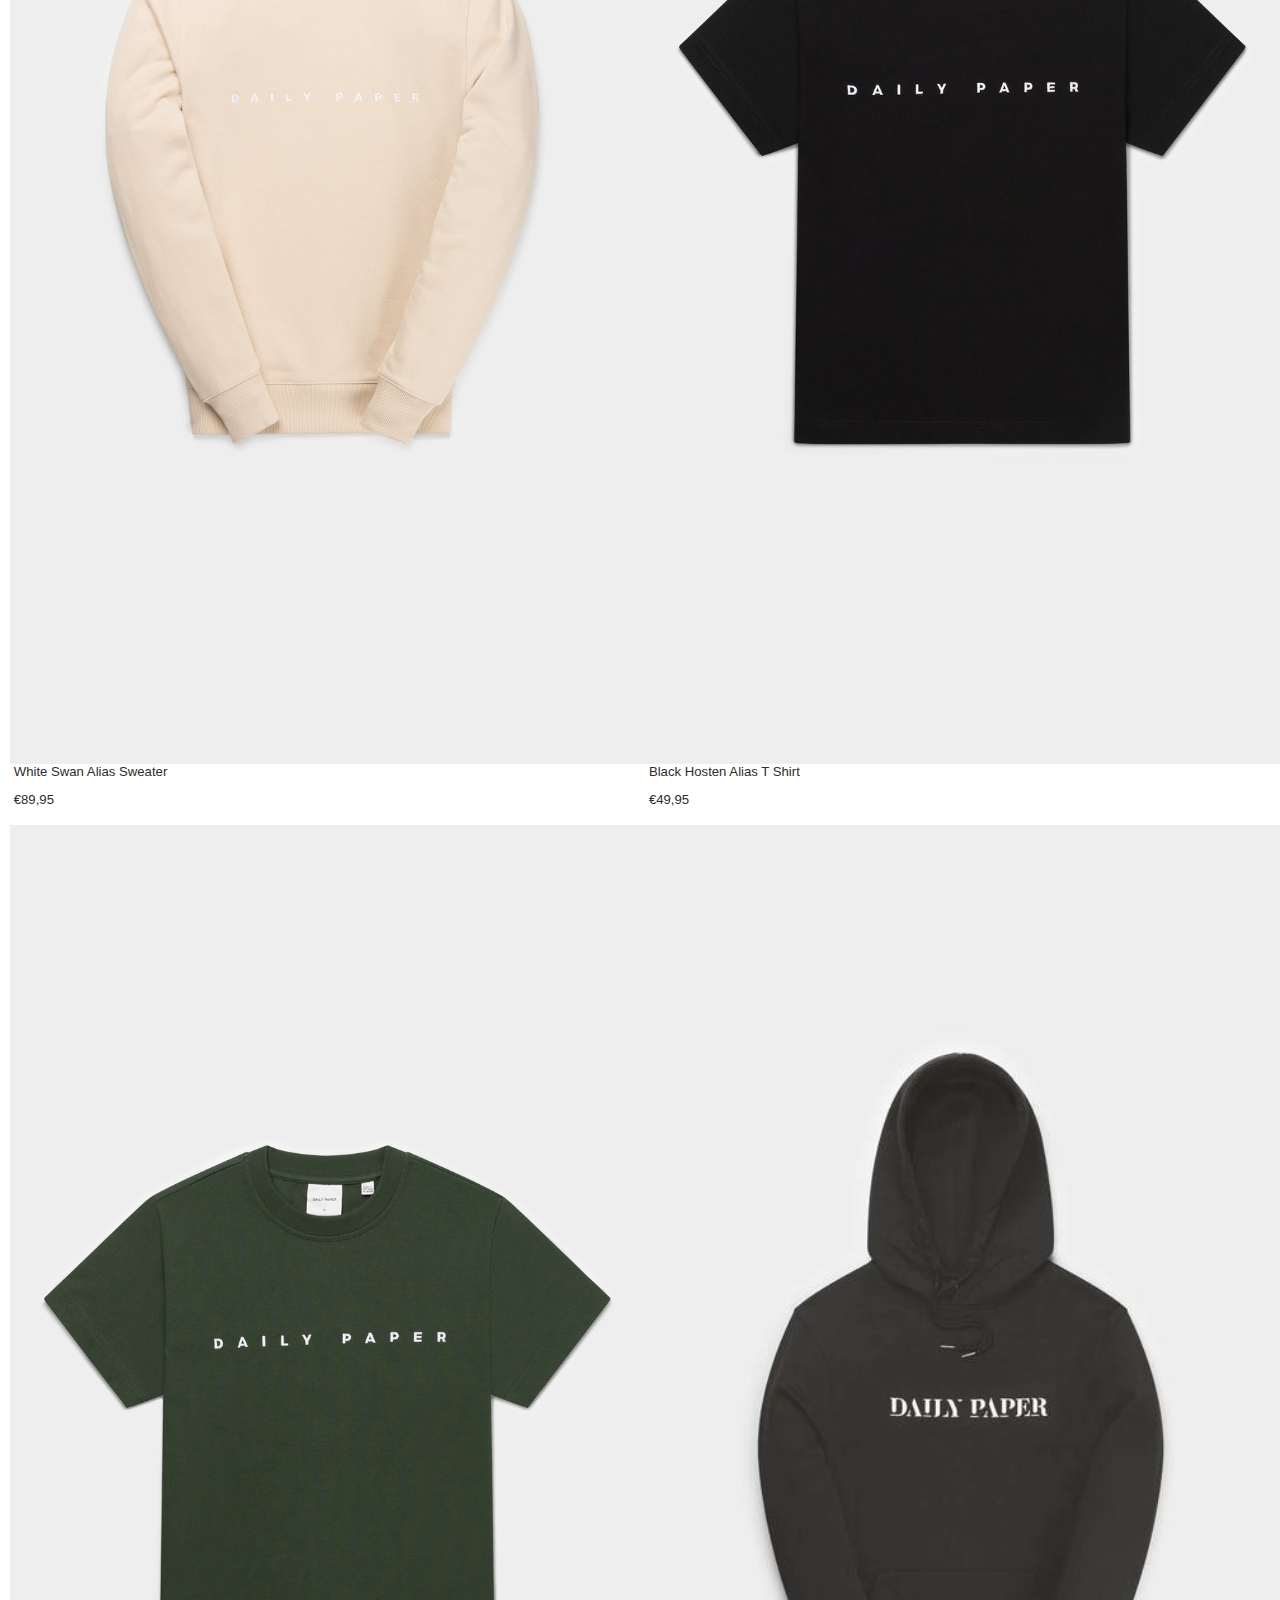
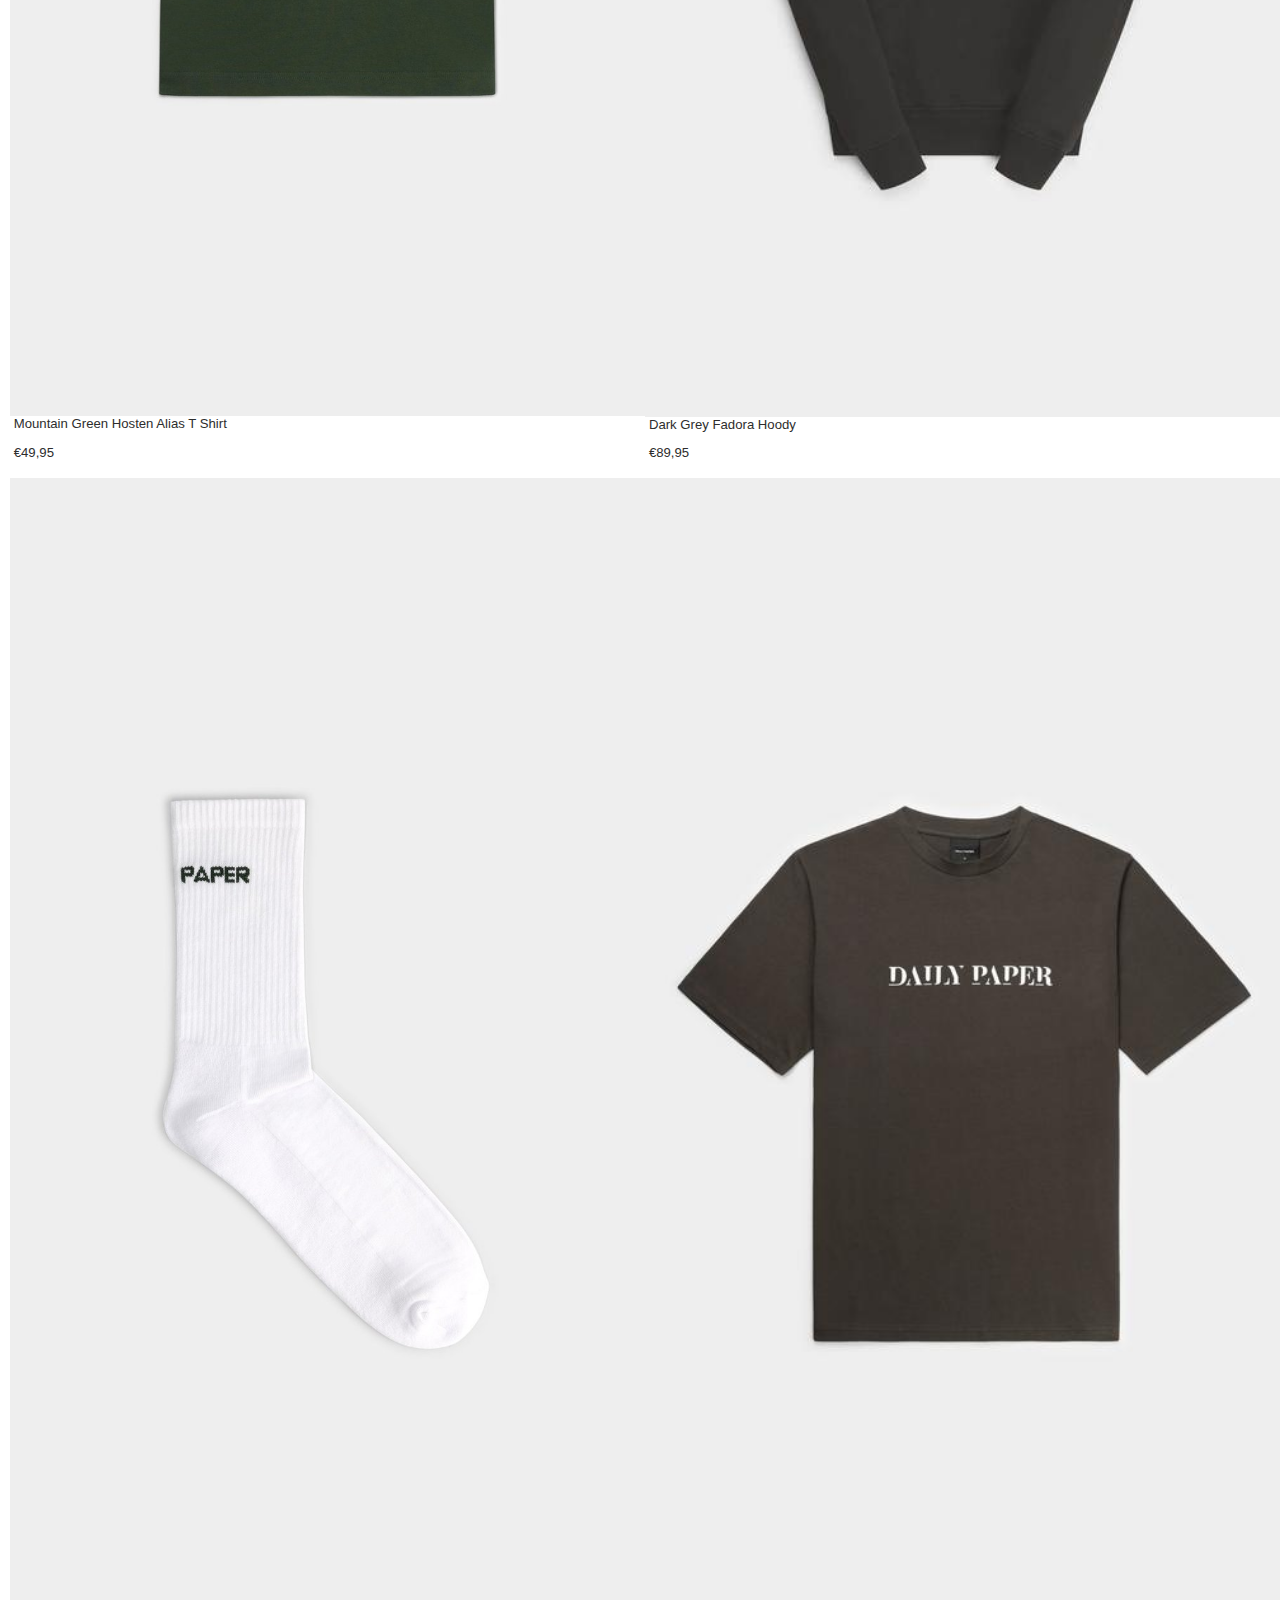
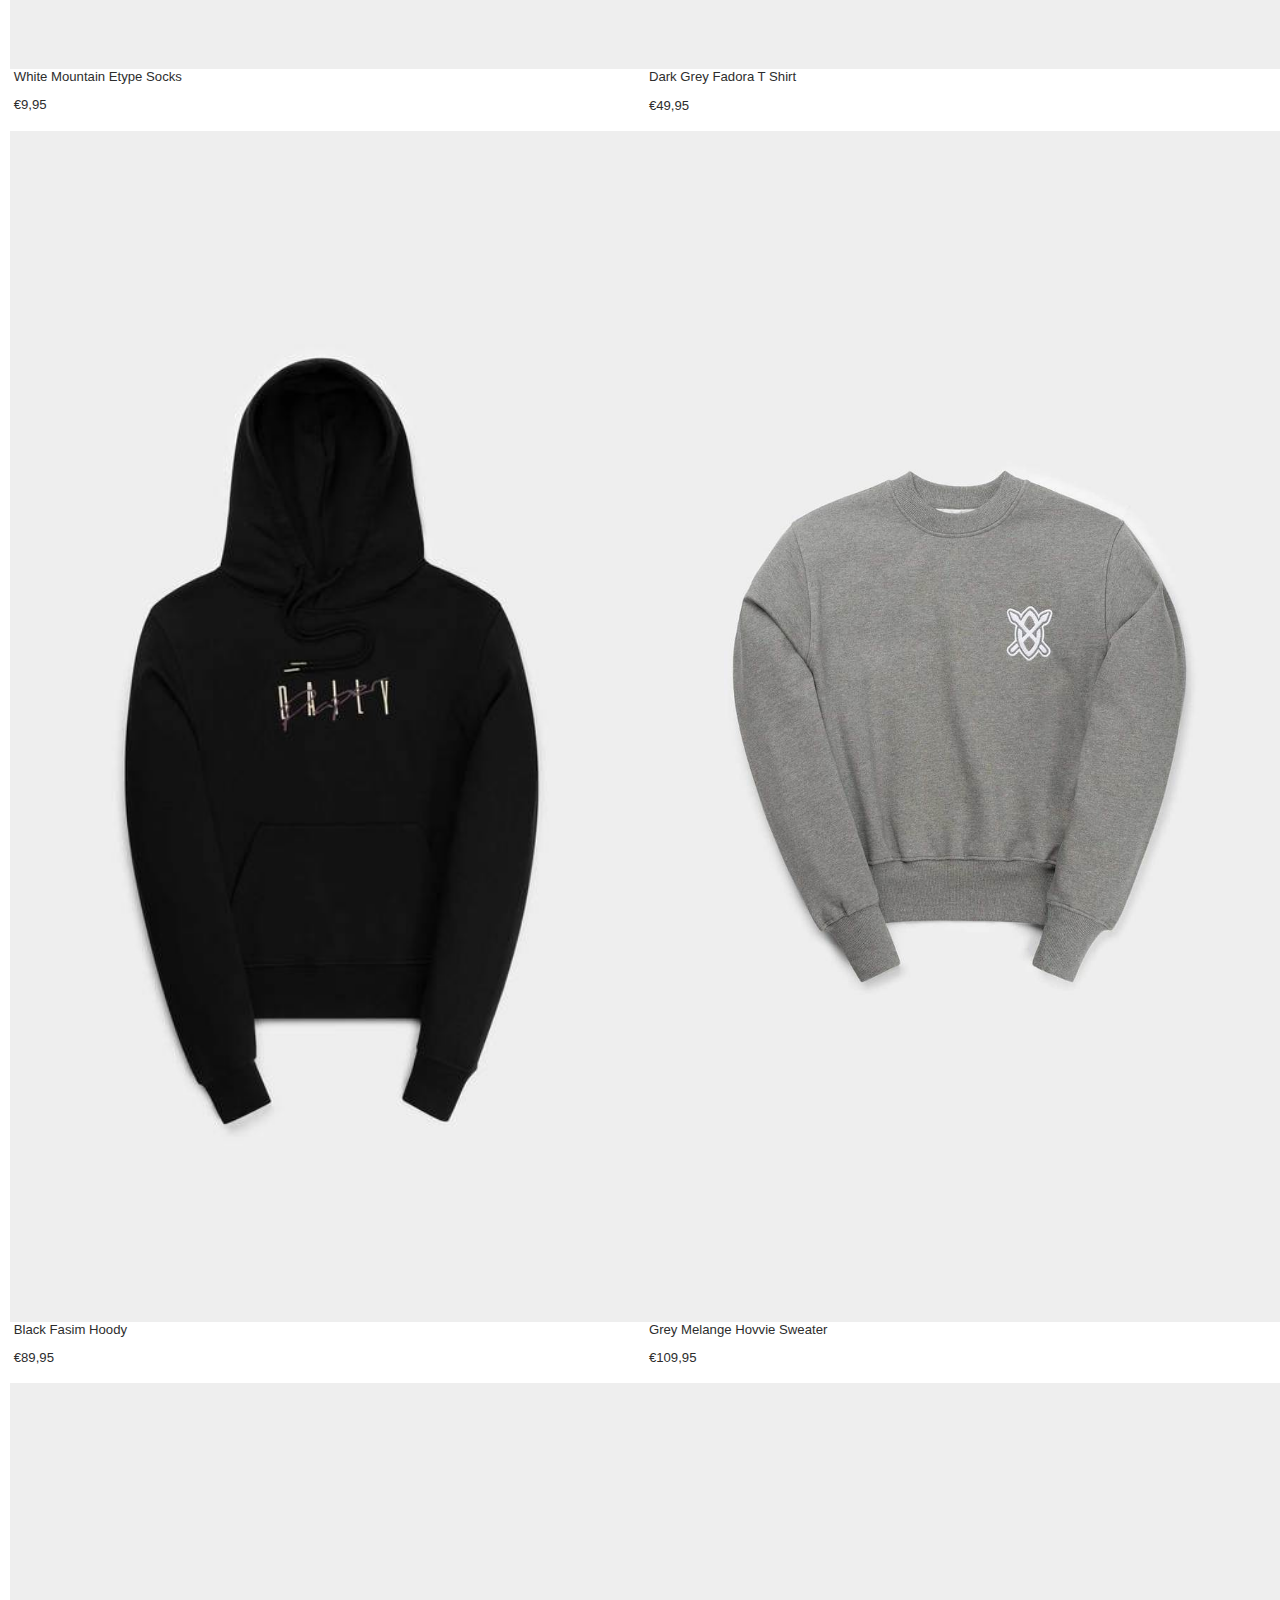
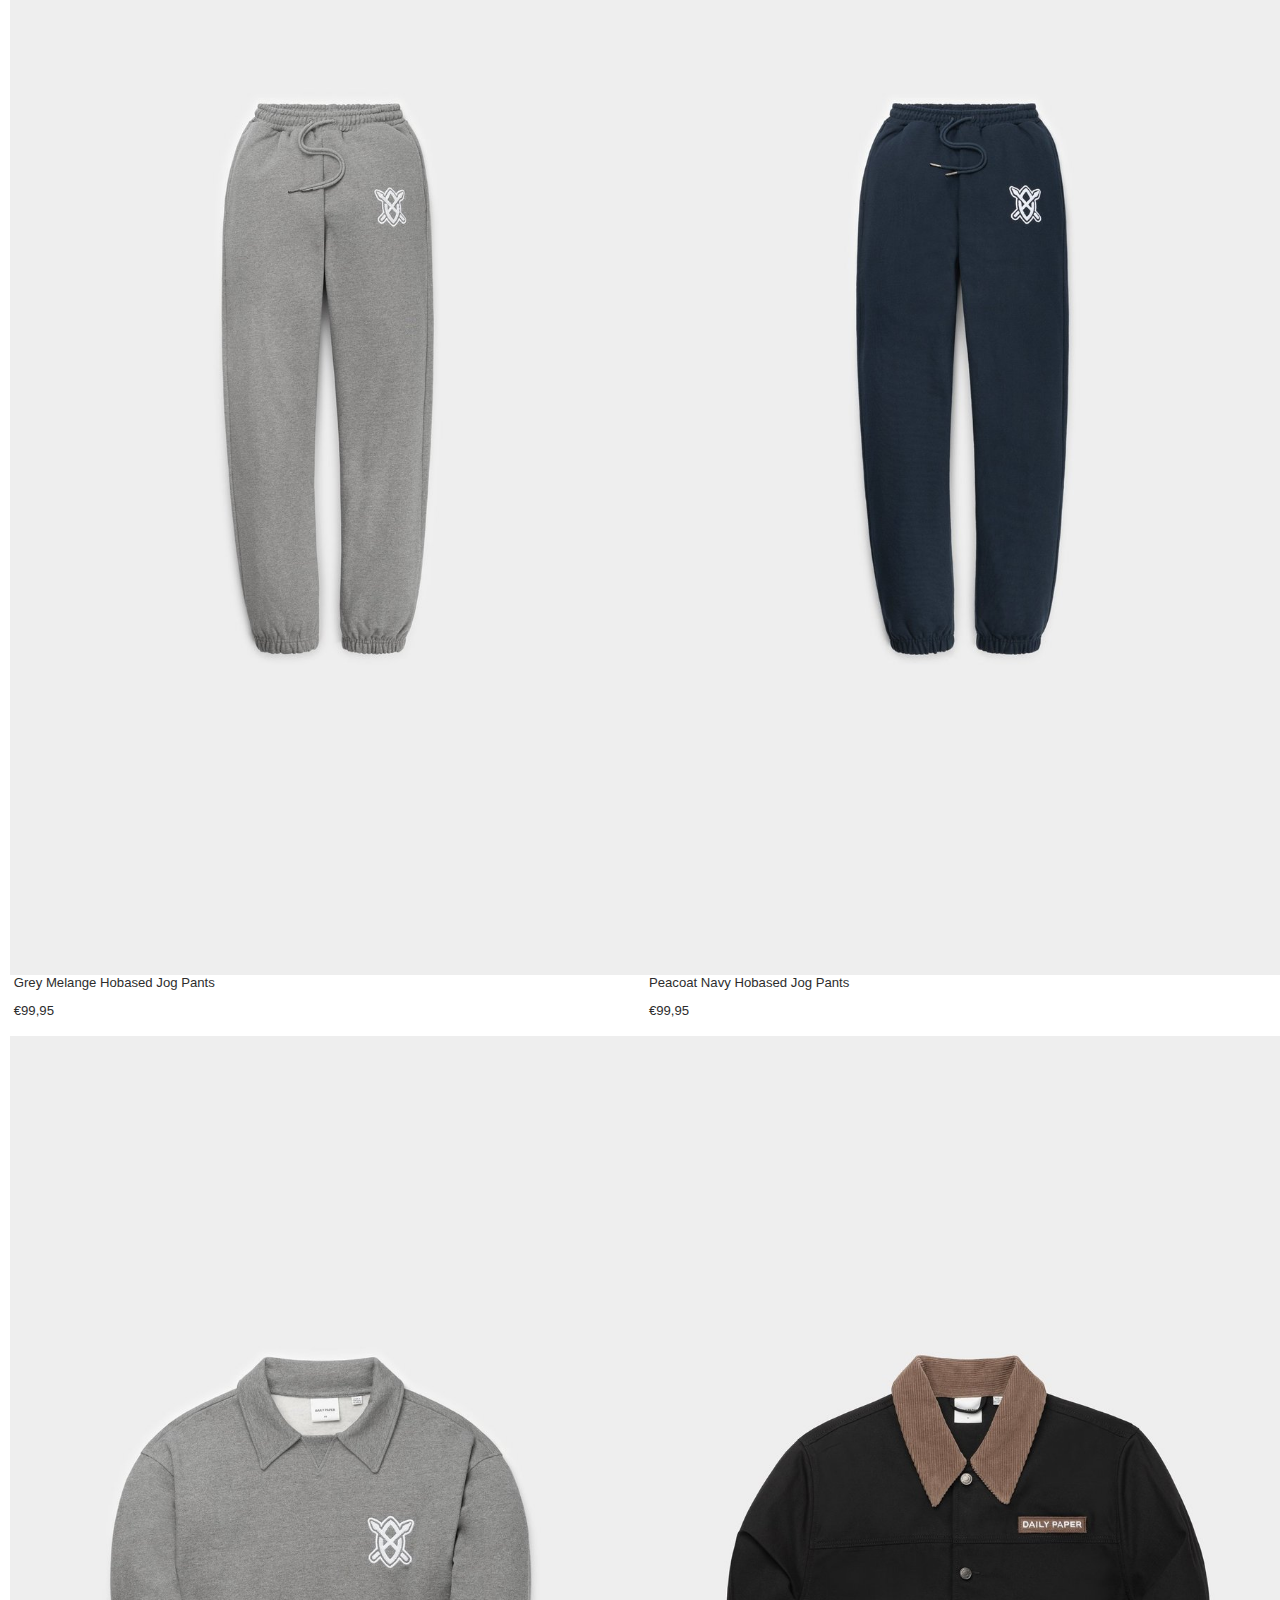
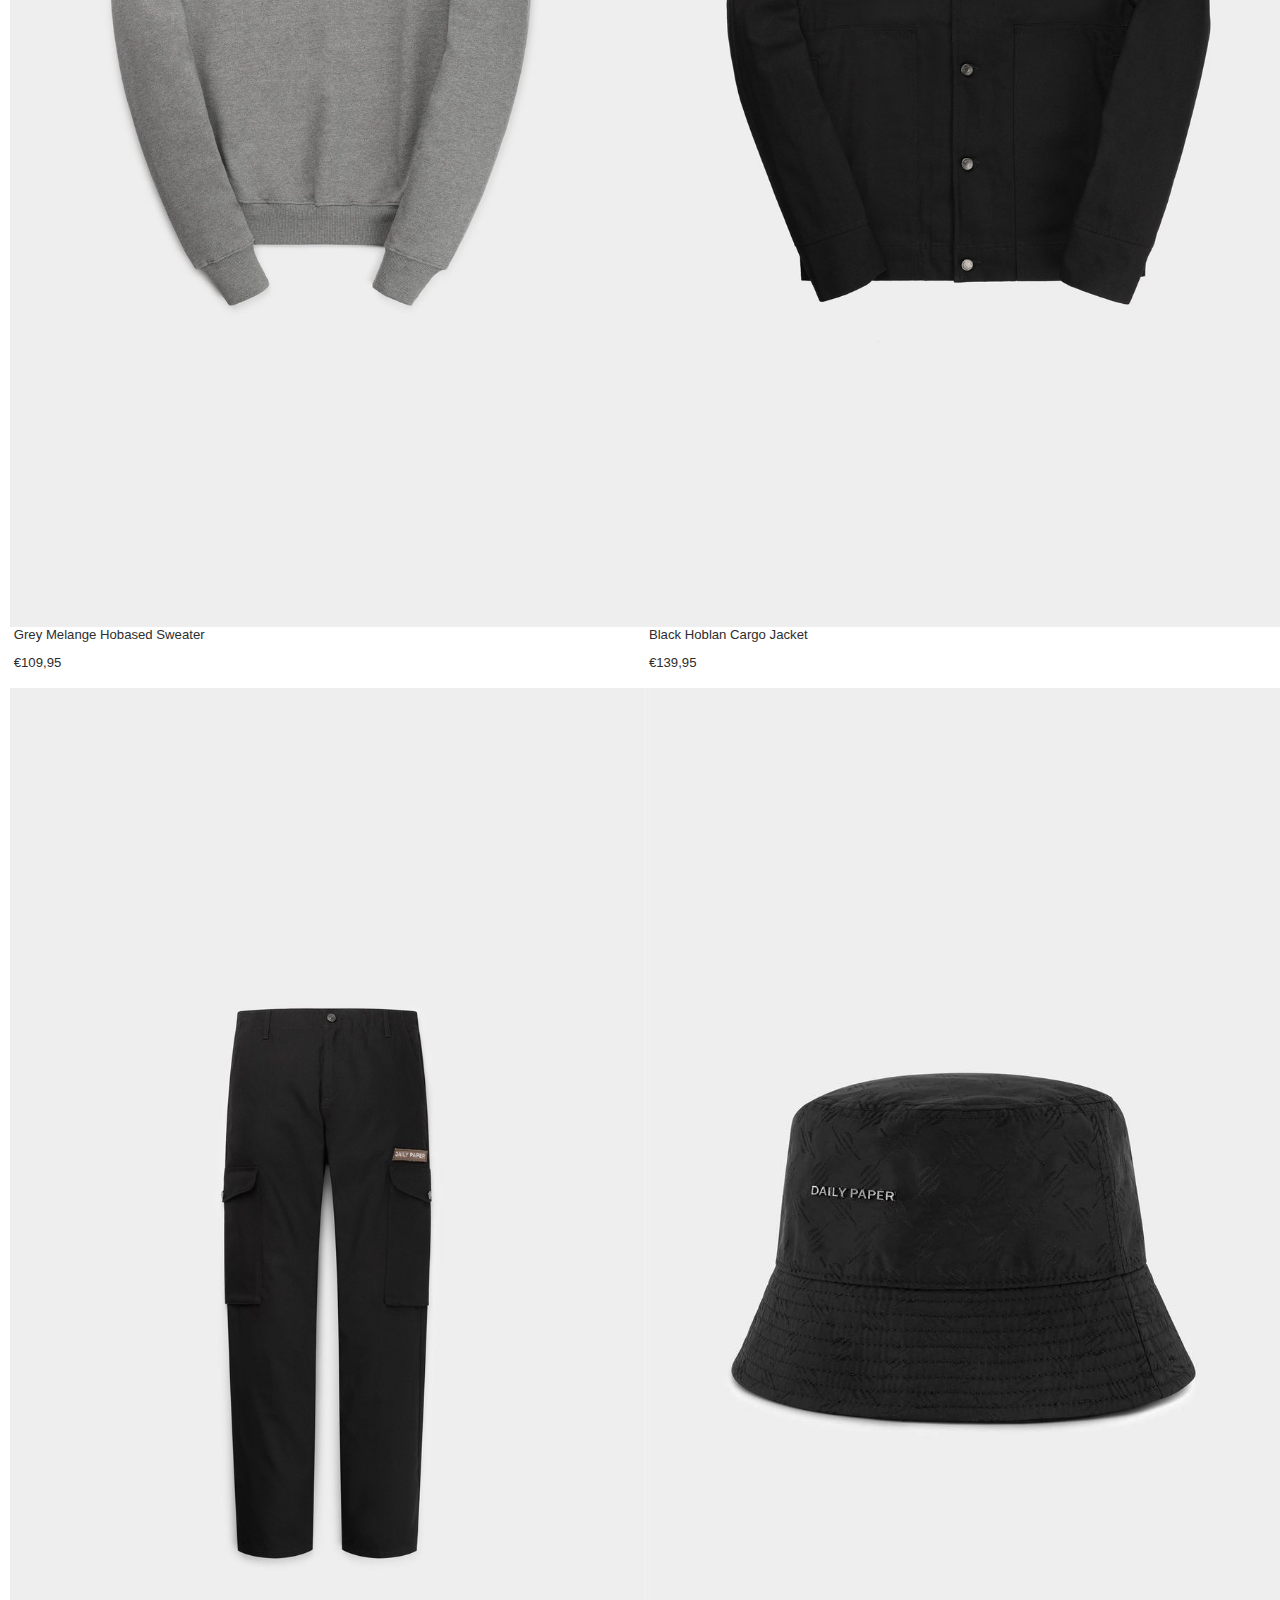
==== commit 24586994: "site voor laatste feedback" ====
--- a/index.html
+++ b/index.html
@@ -8,7 +8,7 @@
 
 	<title>FW21 Holiday – Daily Paper Worldwide</title>
 
-	<link href="styles/style.css" rel="stylesheet">
+	<link href="styles/style2.css" rel="stylesheet">
 	<link rel="logo"
 		href="/Users/timmoll/Documents/Leerjaar 2/Blok 2/Frontend Development/basiswebsite/images/logo.png">
 </head>
@@ -17,29 +17,34 @@
 
 	<header>
 		<nav>
-			<a>
+			<a href="./homepagina.html">
 				<img src="./images/logo-2---black.png">
 			</a>
 			<section>
-				<svg xmlns="http://www.w3.org/2000/svg" width="18" height="18" viewBox="0 0 18 18" fill="none">
-					<path
-						d="M6.86829 12.7366C8.38594 12.7366 9.76611 12.1528 10.809 11.2041L12.062 12.4571L16.5 17L17 16.5L12.062 11.6669L12.4571 12.062L11.2041 10.809C12.1525 9.76611 12.7366 8.38594 12.7366 6.86829C12.7366 3.63235 10.104 1 6.86829 1C3.63263 1 1 3.63235 1 6.86829C1 10.1042 3.63263 12.7366 6.86829 12.7366ZM16.5 16.5207L12.4571 12.8751L16 16L16.5 16.5207ZM6.86829 1.55888C9.79601 1.55888 12.1777 3.94057 12.1777 6.86829C12.1777 9.79601 9.79601 12.1777 6.86829 12.1777C3.94057 12.1777 1.55888 9.79601 1.55888 6.86829C1.55888 3.94057 3.94057 1.55888 6.86829 1.55888Z"
-						fill="black" stroke="black" stroke-width="0.5"></path>
-				</svg>
-				<svg xmlns="http://www.w3.org/2000/svg" width="20" height="20" viewBox="0 0 20 20" fill="none">
-					<g clip-path="url(#clip0)">
-						<path d="M17.1875 20H2.8125V7.00003H17.1875V20ZM3.4375 19.4468H16.5625V7.55322H3.4375V19.4468Z"
+				<a href="#">
+					<svg xmlns="http://www.w3.org/2000/svg" width="18" height="18" viewBox="0 0 18 18" fill="none">
+						<path
+							d="M6.86829 12.7366C8.38594 12.7366 9.76611 12.1528 10.809 11.2041L12.062 12.4571L16.5 17L17 16.5L12.062 11.6669L12.4571 12.062L11.2041 10.809C12.1525 9.76611 12.7366 8.38594 12.7366 6.86829C12.7366 3.63235 10.104 1 6.86829 1C3.63263 1 1 3.63235 1 6.86829C1 10.1042 3.63263 12.7366 6.86829 12.7366ZM16.5 16.5207L12.4571 12.8751L16 16L16.5 16.5207ZM6.86829 1.55888C9.79601 1.55888 12.1777 3.94057 12.1777 6.86829C12.1777 9.79601 9.79601 12.1777 6.86829 12.1777C3.94057 12.1777 1.55888 9.79601 1.55888 6.86829C1.55888 3.94057 3.94057 1.55888 6.86829 1.55888Z"
 							fill="black" stroke="black" stroke-width="0.5"></path>
-						<path
-							d="M13 7.00003H12.4545V3.75003C12.4545 2.50953 11.3533 1.50003 10 1.50003C8.64673 1.50003 7.54545 2.50953 7.54545 3.75003V7.00003H7V3.75003C7 2.23378 8.34591 1.00003 10 1.00003C11.6541 1.00003 13 2.23378 13 3.75003V7.00003Z"
-							fill="black" stroke="black" stroke-width="0.5"></path>
-					</g>
-					<defs>
-						<clipPath id="clip0">
-							<rect width="20" height="20" fill="white"></rect>
-						</clipPath>
-					</defs>
-				</svg>
+					</svg>
+				</a>
+				<button>
+					<svg xmlns="http://www.w3.org/2000/svg" width="20" height="20" viewBox="0 0 20 20" fill="none">
+						<g clip-path="url(#clip0)">
+							<path
+								d="M17.1875 20H2.8125V7.00003H17.1875V20ZM3.4375 19.4468H16.5625V7.55322H3.4375V19.4468Z"
+								fill="black" stroke="black" stroke-width="0.5"></path>
+							<path
+								d="M13 7.00003H12.4545V3.75003C12.4545 2.50953 11.3533 1.50003 10 1.50003C8.64673 1.50003 7.54545 2.50953 7.54545 3.75003V7.00003H7V3.75003C7 2.23378 8.34591 1.00003 10 1.00003C11.6541 1.00003 13 2.23378 13 3.75003V7.00003Z"
+								fill="black" stroke="black" stroke-width="0.5"></path>
+						</g>
+						<defs>
+							<clipPath id="clip0">
+								<rect width="20" height="20" fill="white"></rect>
+							</clipPath>
+						</defs>
+					</svg>
+				</button>
 				<button class="dpmenu">
 					<svg xmlns="http://www.w3.org/2000/svg" width="18" height="15" viewBox="0 0 18 15" fill="none">
 						<path d="M17 1H1V2H17V1Z" fill="black" stroke="black" stroke-width="0.25"></path>
@@ -142,7 +147,7 @@
 						<li>
 							<a href="#">WorldWide</a>
 						</li>
-						
+
 					</ul>
 				</section>
 			</ul>
@@ -164,755 +169,782 @@
 		</nav>
 		<section>
 			<a href="#">
-				<img src="./images/navy-ebeanie-front_900x.jpg">
+				<img src="./images/navy-ebeanie-front_900x.jpg" alt="Daily Paper Navy Beany">
 				<article>
 					<h2>
 						Navy Beany
 					</h2>
 					<p>
-						€39,95
-					</p>
-				</article>
-			</a>
-		</section>
-		<section>
-			<a href="#">
-				<img src="./images/Allure-Blue-Ebeanie_900x.jpg">
+						<strong>€39,95</strong>
+					</p>
+				</article>
+			</a>
+		</section>
+		<section>
+			<a href="#">
+				<img src="./images/Allure-Blue-Ebeanie_900x.jpg" alt="Daily Paper Allure Blue Ebeanie">
 				<article>
 					<h2>
 						Allure Blue Ebeanie
 					</h2>
 					<p>
-						€39,95
-					</p>
-				</article>
-			</a>
-		</section>
-		<section>
-			<a href="#">
-				<img src="./images/Ebeanie-grape-front_900x.jpg">
+						<strong>€39,95</strong>
+					</p>
+				</article>
+			</a>
+		</section>
+		<section>
+			<a href="#">
+				<img src="./images/Ebeanie-grape-front_900x.jpg" alt="Daily Paper Grape Wine Ebeanie">
 				<article>
 					<h2>
 						Grape Wine Ebeanie
 					</h2>
 					<p>
-						€39,95
-					</p>
-				</article>
-			</a>
-		</section>
-		<section>
-			<a href="#">
-				<img src="./images/Black-Essential-Ebeanie-Back_819d63a8-9e6b-4d20-889a-6c688b7e404e_900x.jpg">
+						<strong>€39,95</strong>
+					</p>
+				</article>
+			</a>
+		</section>
+		<section>
+			<a href="#">
+				<img src="./images/Black-Essential-Ebeanie-Back_819d63a8-9e6b-4d20-889a-6c688b7e404e_900x.jpg"
+					alt="Daily Paper Black Ebeanie">
 				<article>
 					<h2>
 						Black Ebeanie
 					</h2>
 					<p>
-						€39,95
-					</p>
-				</article>
-			</a>
-		</section>
-		<section>
-			<a href="#">
-				<img src="./images/white-beanie-front_900x.jpg">
+						<strong>€39,95</strong>
+					</p>
+				</article>
+			</a>
+		</section>
+		<section>
+			<a href="#">
+				<img src="./images/white-beanie-front_900x.jpg" alt="Daily Paper White Swan Ebeanie">
 				<article>
 					<h2>
 						White Swan Ebeanie
 					</h2>
 					<p>
-						€39,95
-					</p>
-				</article>
-			</a>
-		</section>
-		<section>
-			<a href="#">
-				<img src="./images/ESCARF-black_Tas_1_900x.jpg">
+						<strong>€39,95</strong>
+					</p>
+				</article>
+			</a>
+		</section>
+		<section>
+			<a href="#">
+				<img src="./images/ESCARF-black_Tas_1_900x.jpg" alt="Daily Paper Black Escarf">
 				<article>
 					<h2>
 						Black Escarf
 					</h2>
 					<p>
-						€59,95
-					</p>
-				</article>
-			</a>
-		</section>
-		<section>
-			<a href="#">
-				<img src="./images/ESCARF-navy_detailshot_2_19f0d537-8550-4aa8-9514-8539afca171f_900x.jpg">
+						<strong>€59,95</strong>
+					</p>
+				</article>
+			</a>
+		</section>
+		<section>
+			<a href="#">
+				<img src="./images/ESCARF-navy_detailshot_2_19f0d537-8550-4aa8-9514-8539afca171f_900x.jpg"
+					alt="Daily Paper Navy Escarf">
 				<article>
 					<h2>
 						Navy Escarf
 					</h2>
 					<p>
-						€59,95
-					</p>
-				</article>
-			</a>
-		</section>
-		<section>
-			</a>
-			<a href="#">
-				<img src="./images/ELOGO-black_white_Tas_2_3593e976-384a-4479-a314-ff94be89e8a1_900x.jpg">
+						<strong>€59,95</strong>
+					</p>
+				</article>
+			</a>
+		</section>
+		<section>
+			</a>
+			<a href="#">
+				<img src="./images/ELOGO-black_white_Tas_2_3593e976-384a-4479-a314-ff94be89e8a1_900x.jpg"
+					alt="Daily Paper Black White Swan Elogo Scarf">
 				<article>
 					<h2>
 						Black White Swan Elogo Scarf
 					</h2>
 					<p>
-						€79,95
-					</p>
-				</article>
-			</a>
-		</section>
-		<section>
-			<a href="#">
-				<img src="./images/ESCARF-white_swan_Tas_2_grijs_900x.jpg">
+						<strong>€79,95</strong>
+					</p>
+				</article>
+			</a>
+		</section>
+		<section>
+			<a href="#">
+				<img src="./images/ESCARF-white_swan_Tas_2_grijs_900x.jpg" alt="Daily Paper White Swan Escarf">
 				<article>
 					<h2>
 						White Swan Escarf
 					</h2>
 					<p>
-						€59,95
-					</p>
-				</article>
-			</a>
-		</section>
-		<section>
-			<a href="#">
-				<img src="./images/HOPATCH-multicolores_Tas_2_4c6f05ca-4f5e-4033-a625-bb889438e81e_900x.jpg">
+						<strong>€69,95</strong>
+					</p>
+				</article>
+			</a>
+		</section>
+		<section>
+			<a href="#">
+				<img src="./images/HOPATCH-multicolores_Tas_2_4c6f05ca-4f5e-4033-a625-bb889438e81e_900x.jpg"
+					alt="Daily Paper Multicoloured Hopatch Scarf">
 				<article>
 					<h2>
 						Multicoloured Hopatch Scarf
 					</h2>
 					<p>
-						€69,95
-					</p>
-				</article>
-			</a>
-		</section>
-		<section>
-			<a href="#">
-				<img src="./images/Alias_sweater_mountain_green_front_65adbb3d-08bf-440c-8f5a-f5f400c642e7_900x.jpg">
+						<strong>€69,95</strong>
+					</p>
+				</article>
+			</a>
+		</section>
+		<section>
+			<a href="#">
+				<img src="./images/Alias_sweater_mountain_green_front_65adbb3d-08bf-440c-8f5a-f5f400c642e7_900x.jpg"
+					alt="Daily Paper Mountain Green Alias Sweater">
 				<article>
 					<h2>
 						Mountain Green Alias Sweater
 					</h2>
 					<p>
-						€89,95
-					</p>
-				</article>
-			</a>
-		</section>
-		<section>
-			<a href="#">
-				<img src="./images/Alias_sweater_white_swan_front_515e364d-74c8-4cae-a5e0-d284cd945275_900x.jpg">
+						<strong>€89,95</strong>
+					</p>
+				</article>
+			</a>
+		</section>
+		<section>
+			<a href="#">
+				<img src="./images/Alias_sweater_white_swan_front_515e364d-74c8-4cae-a5e0-d284cd945275_900x.jpg"
+					alt="Daily Paper White Swan Alias Sweater">
 				<article>
 					<h2>
 						White Swan Alias Sweater
 					</h2>
 					<p>
-						€89,95
-					</p>
-				</article>
-			</a>
-		</section>
-		<section>
-			<a href="#">
-				<img src="./images/Hosten_alias_black_faa7d1f1-ea39-41a7-a2e2-e4be0a45543b_900x.jpg">
+						<strong>€89,95</strong>
+					</p>
+				</article>
+			</a>
+		</section>
+		<section>
+			<a href="#">
+				<img src="./images/Hosten_alias_black_faa7d1f1-ea39-41a7-a2e2-e4be0a45543b_900x.jpg"
+					alt="Daily Paper Black Hosten Alias T Shirt">
 				<article>
 					<h2>
 						Black Hosten Alias T Shirt
 					</h2>
 					<p>
-						€49,95
-					</p>
-				</article>
-			</a>
-		</section>
-		<section>
-			<a href="#">
-				<img src="./images/Hosten_alias_mountain_green_front_900x.jpg">
+						<strong>€49,95</strong>
+					</p>
+				</article>
+			</a>
+		</section>
+		<section>
+			<a href="#">
+				<img src="./images/Hosten_alias_mountain_green_front_900x.jpg"
+					alt="Daily Paper Mountain Green Hosten Alias T Shirt">
 				<article>
 					<h2>
 						Mountain Green Hosten Alias T Shirt
 					</h2>
 					<p>
-						€49,95
-					</p>
-				</article>
-			</a>
-		</section>
-		<section>
-			<a href="#">
-				<img src="./images/Dark-grey-Fadora-Front_500x.jpg">
+						<strong>€49,95</strong>
+					</p>
+				</article>
+			</a>
+		</section>
+		<section>
+			<a href="#">
+				<img src="./images/Dark-grey-Fadora-Front_500x.jpg" alt="Daily Paper Dark Grey Fadora Hoody">
 				<article>
 					<h2>
 						Dark Grey Fadora Hoody
 					</h2>
 					<p>
-						€89,95
-					</p>
-				</article>
-			</a>
-		</section>
-		<section>
-			<a href="#">
-				<img src="./images/ETYPE_SOCK-white_mountain_green_Top_1_ef1c6699-9202-4f20-8d2a-ae311f98ff1e_900x.jpg">
+						<strong>€89,95</strong>
+					</p>
+				</article>
+			</a>
+		</section>
+		<section>
+			<a href="#">
+				<img src="./images/ETYPE_SOCK-white_mountain_green_Top_1_ef1c6699-9202-4f20-8d2a-ae311f98ff1e_900x.jpg"
+					alt="Daily Paper White Mountain Etype Socks">
 				<article>
 					<h2>
 						White Mountain Etype Socks
 					</h2>
 					<p>
-						€9,95
-					</p>
-				</article>
-			</a>
-		</section>
-		<section>
-			<a href="#">
-				<img src="./images/Fadora_t-shirt_dark_grey_front_500x.jpg">
+						<strong>€9,95</strong>
+					</p>
+				</article>
+			</a>
+		</section>
+		<section>
+			<a href="#">
+				<img src="./images/Fadora_t-shirt_dark_grey_front_500x.jpg" alt="Daily Paper Dark Grey Fadora T Shirt">
 				<article>
 					<h2>
 						Dark Grey Fadora T Shirt
 					</h2>
 					<p>
-						€49,95
-					</p>
-				</article>
-			</a>
-		</section>
-		<section>
-			<a href="#">
-				<img src="./images/Fasim-black-hoody-front_500x.jpg">
+						<strong>€49,95</strong>
+					</p>
+				</article>
+			</a>
+		</section>
+		<section>
+			<a href="#">
+				<img src="./images/Fasim-black-hoody-front_500x.jpg" alt="Daily Paper Black Fasim Hoody">
 				<article>
 					<h2>
 						Black Fasim Hoody
 					</h2>
 					<p>
-						€89,95
-					</p>
-				</article>
-			</a>
-		</section>
-		<section>
-			<a href="#">
-				<img src="./images/FW21-Holiday-Sweater_900x.jpg">
+						<strong>€89,95</strong>
+					</p>
+				</article>
+			</a>
+		</section>
+		<section>
+			<a href="#">
+				<img src="./images/FW21-Holiday-Sweater_900x.jpg" alt="Daily Paper Grey Melange Hovvie Sweater">
 				<article>
 					<h2>
 						Grey Melange Hovvie Sweater
 					</h2>
 					<p>
-						€109,95
-					</p>
-				</article>
-			</a>
-		</section>
-		<section>
-			<a href="#">
-				<img src="./images/Hobased_jog_grey_melange_front_fa92fb46-a7c1-46c0-8d66-a2f4609ae0e1_900x.jpg">
+						<strong>€109,95</strong>
+					</p>
+				</article>
+			</a>
+		</section>
+		<section>
+			<a href="#">
+				<img src="./images/Hobased_jog_grey_melange_front_fa92fb46-a7c1-46c0-8d66-a2f4609ae0e1_900x.jpg"
+					alt="Daily Paper Grey Melange Hobased Jog Pants">
 				<article>
 					<h2>
 						Grey Melange Hobased Jog Pants
 					</h2>
 					<p>
-						€99,95
-					</p>
-				</article>
-			</a>
-		</section>
-		<section>
-			<a href="#">
-				<img src="./images/Hobased_jog_peacoat_navy_front_efbd9701-2a4c-4af9-8c1d-db782ae9b245_900x.jpg">
+						<strong>€99,95</strong>
+					</p>
+				</article>
+			</a>
+		</section>
+		<section>
+			<a href="#">
+				<img src="./images/Hobased_jog_peacoat_navy_front_efbd9701-2a4c-4af9-8c1d-db782ae9b245_900x.jpg"
+					alt="Daily Paper Peacoat Navy Hobased Jog Pants">
 				<article>
 					<h2>
 						Peacoat Navy Hobased Jog Pants
 					</h2>
 					<p>
-						€99,95
-					</p>
-				</article>
-			</a>
-		</section>
-		<section>
-			<a href="#">
-				<img src="./images/Hobased_sweat_grey_melange_front_900x.jpg">
+						<strong>€99,95</strong>
+					</p>
+				</article>
+			</a>
+		</section>
+		<section>
+			<a href="#">
+				<img src="./images/Hobased_sweat_grey_melange_front_900x.jpg"
+					alt="Daily Paper Grey Melange Hobased Sweater">
 				<article>
 					<h2>
 						Grey Melange Hobased Sweater
 					</h2>
 					<p>
-						€109,95
-					</p>
-				</article>
-			</a>
-		</section>
-		<section>
-			<a href="#">
-				<img src="./images/Hoblan_cargo_jacket_black_front_900x.jpg">
+						<strong>€109,95</strong>
+					</p>
+				</article>
+			</a>
+		</section>
+		<section>
+			<a href="#">
+				<img src="./images/Hoblan_cargo_jacket_black_front_900x.jpg"
+					alt="Daily Paper Black Hoblan Cargo Jacket">
 				<article>
 					<h2>
 						Black Hoblan Cargo Jacket
 					</h2>
 					<p>
-						€139,95
-					</p>
-				</article>
-			</a>
-		</section>
-		<section>
-			<a href="#">
-				<img src="./images/Hoblan_cargo_pant_black_front_900x.jpg">
+						<strong>€139,95</strong>
+					</p>
+				</article>
+			</a>
+		</section>
+		<section>
+			<a href="#">
+				<img src="./images/Hoblan_cargo_pant_black_front_900x.jpg" alt="Daily Paper Black Hoblan Cargo Pants">
 				<article>
 					<h2>
 						Black Hoblan Cargo Pants
 					</h2>
 					<p>
-						€119,95
-					</p>
-				</article>
-			</a>
-		</section>
-		<section>
-			<a href="#">
-				<img src="./images/Hobucket_900x.jpg">
+						<strong>€119,95</strong>
+					</p>
+				</article>
+			</a>
+		</section>
+		<section>
+			<a href="#">
+				<img src="./images/Hobucket_900x.jpg" alt="Daily Paper Black Monogram Hobucket Hat">
 				<article>
 					<h2>
 						Black Monogram Hobucket Hat
 					</h2>
 					<p>
-						€69,95
-					</p>
-				</article>
-			</a>
-		</section>
-		<section>
-			<a href="#">
-				<img src="./images/Hocolls_hood_grey_weather_front_16ddda01-5c93-42c4-b662-137bf4cfec88_900x.jpg">
+						<strong>€69,95</strong>
+					</p>
+				</article>
+			</a>
+		</section>
+		<section>
+			<a href="#">
+				<img src="./images/Hocolls_hood_grey_weather_front_16ddda01-5c93-42c4-b662-137bf4cfec88_900x.jpg"
+					alt="Daily Paper Grey Weather Washed Hocolls Hoody">
 				<article>
 					<h2>
 						Grey Weather Washed Hocolls Hoody
 					</h2>
 					<p>
-						€119,95
-					</p>
-				</article>
-			</a>
-		</section>
-		<section>
-			<a href="#">
-				<img src="./images/Hocolls_hood_mountain_green_front_d82b550a-e471-453b-a813-056150f6ba3a_900x.jpg">
+						<strong>€119,95</strong>
+					</p>
+				</article>
+			</a>
+		</section>
+		<section>
+			<a href="#">
+				<img src="./images/Hocolls_hood_mountain_green_front_d82b550a-e471-453b-a813-056150f6ba3a_900x.jpg"
+					alt="Daily Paper Mountain Green Washed Hocolls Hoody">
 				<article>
 					<h2>
 						Mountain Green Washed Hocolls Hoody
 					</h2>
 					<p>
-						€119,95
-					</p>
-				</article>
-			</a>
-		</section>
-		<section>
-			<a href="#">
-				<img src="./images/Hocolls_ls_tee_mountain_green_front_045cee49-25bf-4981-a716-5e377ca2a741_900x.jpg">
+						<strong>€119,95</strong>
+					</p>
+				</article>
+			</a>
+		</section>
+		<section>
+			<a href="#">
+				<img src="./images/Hocolls_ls_tee_mountain_green_front_045cee49-25bf-4981-a716-5e377ca2a741_900x.jpg"
+					alt="Daily Paper Mountain Green Hocolls Longsleeve">
 				<article>
 					<h2>
 						Mountain Green Hocolls Longsleeve
 					</h2>
 					<p>
-						€79,95
-					</p>
-				</article>
-			</a>
-		</section>
-		<section>
-			<a href="#">
-				<img src="./images/Hocolls_ls_tee_white_front_900x.jpg">
+						<strong>€79,95</strong>
+					</p>
+				</article>
+			</a>
+		</section>
+		<section>
+			<a href="#">
+				<img src="./images/Hocolls_ls_tee_white_front_900x.jpg" alt="Daily Paper White Hocolls Longsleeve">
 				<article>
 					<h2>
 						White Hocolls Longsleeve
 					</h2>
 					<p>
-						€79,95
-					</p>
-				</article>
-			</a>
-		</section>
-		<section>
-			<a href="#">
-				<img src="./images/Hocolls_tee_mountain_green_front_900x.jpg">
+						<strong>€79,95</strong>
+					</p>
+				</article>
+			</a>
+		</section>
+		<section>
+			<a href="#">
+				<img src="./images/Hocolls_tee_mountain_green_front_900x.jpg"
+					alt="Daily Paper Mountain Green Hocolls T Shirt">
 				<article>
 					<h2>
 						Mountain Green Hocolls T Shirt
 					</h2>
 					<p>
-						€59,95
-					</p>
-				</article>
-			</a>
-		</section>
-		<section>
-			<a href="#">
-				<img src="./images/Hocolls_tee_white_front_900x.jpg">
+						<strong>€59,95</strong>
+					</p>
+				</article>
+			</a>
+		</section>
+		<section>
+			<a href="#">
+				<img src="./images/Hocolls_tee_white_front_900x.jpg" alt="Daily Paper White Hocolls T Shirt">
 				<article>
 					<h2>
 						White Hocolls T Shirt
 					</h2>
 					<p>
-						€59,95
-					</p>
-				</article>
-			</a>
-		</section>
-		<section>
-			<a href="#">
-				<img src="./images/Hocrop_jacket_black_front_900x.jpg">
+						<strong>€59,95</strong>
+					</p>
+				</article>
+			</a>
+		</section>
+		<section>
+			<a href="#">
+				<img src="./images/Hocrop_jacket_black_front_900x.jpg" alt="Daily Paper Black Hocrop Jacket">
 				<article>
 					<h2>
 						Black Hocrop Jacket
 					</h2>
 					<p>
-						€239,95
-					</p>
-				</article>
-			</a>
-		</section>
-		<section>
-			<a href="#">
-				<img src="./images/Hogin_legging_shale_grey_black_Front_3ebdeaa0-6cac-4ac5-a686-96ad3d8f6dd2_900x.jpg">
+						<strong>€239,95</strong>
+					</p>
+				</article>
+			</a>
+		</section>
+		<section>
+			<a href="#">
+				<img src="./images/Hogin_legging_shale_grey_black_Front_3ebdeaa0-6cac-4ac5-a686-96ad3d8f6dd2_900x.jpg"
+					alt="Daily Paper Shale Grey Hogin Leggings">
 				<article>
 					<h2>
 						Shale Grey Hogin Leggings
 					</h2>
 					<p>
-						€79,95
-					</p>
-				</article>
-			</a>
-		</section>
-		<section>
-			<a href="#">
-				<img src="./images/Hogo_dress_shale_grey_black_Front_900x.jpg">
+						<strong>€79,95</strong>
+					</p>
+				</article>
+			</a>
+		</section>
+		<section>
+			<a href="#">
+				<img src="./images/Hogo_dress_shale_grey_black_Front_900x.jpg" alt="Daily Paper Shale Grey Hogo Dress">
 				<article>
 					<h2>
 						Shale Grey Hogo Dress
 					</h2>
 					<p>
-						€109,95
-					</p>
-				</article>
-			</a>
-		</section>
-		<section>
-			<a href="#">
-				<img src="./images/Hogra_knit_shale_grey_black_front_900x.jpg">
+						<strong>€109,95</strong>
+					</p>
+				</article>
+			</a>
+		</section>
+		<section>
+			<a href="#">
+				<img src="./images/Hogra_knit_shale_grey_black_front_900x.jpg"
+					alt="Daily Paper Shale Grey Hogra Knit Sweater">
 				<article>
 					<h2>
 						Shale Grey Hogra Knit Sweater
 					</h2>
 					<p>
-						€129,95
-					</p>
-				</article>
-			</a>
-		</section>
-		<section>
-			<a href="#">
-				<img src="./images/Holo_dress_black_white_front_900x.jpg">
+						<strong>€129,95</strong>
+					</p>
+				</article>
+			</a>
+		</section>
+		<section>
+			<a href="#">
+				<img src="./images/Holo_dress_black_white_front_900x.jpg" alt="Daily Paper Black White Holo Dress">
 				<article>
 					<h2>
 						Black White Holo Dress
 					</h2>
 					<p>
-						€99,95
-					</p>
-				</article>
-			</a>
-		</section>
-		<section>
-			<a href="#">
-				<img src="./images/HOMEA-black_monogram_Tas_1_96c2f089-0b1a-4fc1-9971-e4ce168ec8a7_900x.jpg">
+						<strong>€99,95</strong>
+					</p>
+				</article>
+			</a>
+		</section>
+		<section>
+			<a href="#">
+				<img src="./images/HOMEA-black_monogram_Tas_1_96c2f089-0b1a-4fc1-9971-e4ce168ec8a7_900x.jpg"
+					alt="Daily Paper Black Monogram New Homea Bag">
 				<article>
 					<h2>
 						Black Monogram New Homea Bag
 					</h2>
 					<p>
-						€89,95
-					</p>
-				</article>
-			</a>
-		</section>
-		<section>
-			<a href="#">
-				<img src="./images/Hona_top_shale_grey_black_Front_900x.jpg">
+						<strong>€89,95</strong>
+					</p>
+				</article>
+			</a>
+		</section>
+		<section>
+			<a href="#">
+				<img src="./images/Hona_top_shale_grey_black_Front_900x.jpg" alt="Daily Paper Shale Grey Hona Top">
 				<article>
 					<h2>
 						Shale Grey Hona Top
 					</h2>
 					<p>
-						€89,95
-					</p>
-				</article>
-			</a>
-		</section>
-		<section>
-			<a href="#">
-				<img src="./images/Hopuff_mono_black_front_900x.jpg">
+						<strong>€89,95</strong>
+					</p>
+				</article>
+			</a>
+		</section>
+		<section>
+			<a href="#">
+				<img src="./images/Hopuff_mono_black_front_900x.jpg" alt="Daily Paper Black Hopuff Monogram Jacket">
 				<article>
 					<h2>
 						Black Hopuff Monogram Jacket
 					</h2>
 					<p>
-						€269,95
-					</p>
-				</article>
-			</a>
-		</section>
-		<section>
-			<a href="#">
-				<img src="./images/Hopuff_mono_long_black_front_900x.jpg">
+						<strong>€269,95</strong>
+					</p>
+				</article>
+			</a>
+		</section>
+		<section>
+			<a href="#">
+				<img src="./images/Hopuff_mono_long_black_front_900x.jpg" alt="Daily Paper Black Hosum Coat">
 				<article>
 					<h2>
 						Black Hosum Coat
 					</h2>
 					<p>
-						€219,95
-					</p>
-				</article>
-			</a>
-		</section>
-		<section>
-			<a href="#">
-				<img src="./images/Hoshi_knit_beige_cream_front_900x.jpg">
+						<strong>€219,95</strong>
+					</p>
+				</article>
+			</a>
+		</section>
+		<section>
+			<a href="#">
+				<img src="./images/Hoshi_knit_beige_cream_front_900x.jpg"
+					alt="Daily Paper Cream Beige Hoshi Knit Sweater">
 				<article>
 					<h2>
 						Cream Beige Hoshi Knit Sweater
 					</h2>
 					<p>
-						€89,95
-					</p>
-				</article>
-			</a>
-		</section>
-		<section>
-			<a href="#">
-				<img src="./images/Hoshi_patch_hood_cream_beige_front_900x.jpg">
+						<strong>€89,95</strong>
+					</p>
+				</article>
+			</a>
+		</section>
+		<section>
+			<a href="#">
+				<img src="./images/Hoshi_patch_hood_cream_beige_front_900x.jpg"
+					alt="Daily Paper Cream Beige Hoshi Patch Hoody">
 				<article>
 					<h2>
 						Cream Beige Hoshi Patch Hoody
 					</h2>
 					<p>
-						€119,95
-					</p>
-				</article>
-			</a>
-		</section>
-		<section>
-			<a href="#">
-				<img src="./images/Hosort_hood_black_front_900x.jpg">
+						<strong>€119,95</strong>
+					</p>
+				</article>
+			</a>
+		</section>
+		<section>
+			<a href="#">
+				<img src="./images/Hosort_hood_black_front_900x.jpg" alt="Daily Paper Black Hosort T Shirt">
 				<article>
 					<h2>
 						Black Hosort T Shirt
 					</h2>
 					<p>
-						€59,95
-					</p>
-				</article>
-			</a>
-		</section>
-		<section>
-			<a href="#">
-				<img src="./images/Hosort_tee_black_front_900x.jpg">
+						<strong>€59,95</strong>
+					</p>
+				</article>
+			</a>
+		</section>
+		<section>
+			<a href="#">
+				<img src="./images/Hosort_tee_black_front_900x.jpg" alt="Daily Paper Black Hosort Hoody">
 				<article>
 					<h2>
 						Black Hosort Hoody
 					</h2>
 					<p>
-						€119,95
-					</p>
-				</article>
-			</a>
-		</section>
-		<section>
-			<a href="#">
-				<img src="./images/Hosum_coat_black_front_900x.jpg">
+						<strong>€119,95</strong>
+					</p>
+				</article>
+			</a>
+		</section>
+		<section>
+			<a href="#">
+				<img src="./images/Hosum_coat_black_front_900x.jpg" alt="Daily Paper Black Long Hopuff Monogram Jacket">
 				<article>
 					<h2>
 						Black Long Hopuff Monogram Jacket
 					</h2>
 					<p>
-						€339,95
-					</p>
-				</article>
-			</a>
-		</section>
-		<section>
-			<a href="#">
-				<img src="./images/HOTINY-black_monogram_Front_1_900x.jpg">
+						<strong>€339,95</strong>
+					</p>
+				</article>
+			</a>
+		</section>
+		<section>
+			<a href="#">
+				<img src="./images/HOTINY-black_monogram_Front_1_900x.jpg" alt="Daily Paper Black Monogram Hotiny Bag">
 				<article>
 					<h2>
 						Black Monogram Hotiny Bag
 					</h2>
 					<p>
-						€79,95
-					</p>
-				</article>
-			</a>
-		</section>
-		<section>
-			<a href="#">
-				<img src="./images/Hotote_black_back_900x.jpg">
+						<strong>€79,95</strong>
+					</p>
+				</article>
+			</a>
+		</section>
+		<section>
+			<a href="#">
+				<img src="./images/Hotote_black_back_900x.jpg" alt="Daily Paper Black Hotate Bag">
 				<article>
 					<h2>
 						Black Hotate Bag
 					</h2>
 					<p>
-						€39,95
-					</p>
-				</article>
-			</a>
-		</section>
-		<section>
-			<a href="#">
-				<img src="./images/Hotote_off_white_back_900x.jpg">
+						<strong>€39,95</strong>
+					</p>
+				</article>
+			</a>
+		</section>
+		<section>
+			<a href="#">
+				<img src="./images/Hotote_off_white_back_900x.jpg" alt="Daily Paper Off White Hotate Bag">
 				<article>
 					<h2>
 						Off White Hotate Bag
 					</h2>
 					<p>
-						€39,95
-					</p>
-				</article>
-			</a>
-		</section>
-		<section>
-			<a href="#">
-				<img src="./images/Hovvie_sweat_peacoat_navy_front_900x.jpg">
+						<strong>€39,95</strong>
+					</p>
+				</article>
+			</a>
+		</section>
+		<section>
+			<a href="#">
+				<img src="./images/Hovvie_sweat_peacoat_navy_front_900x.jpg"
+					alt="Daily Paper Peacoat Navy Hoshi Sweater">
 				<article>
 					<h2>
 						Peacoat Navy Hoshi Sweater
 					</h2>
 					<p>
-						€109,95
-					</p>
-				</article>
-			</a>
-		</section>
-		<section>
-			<a href="#">
-				<img src="./images/Howork_pant_mountain_green_front_900x.jpg">
+						<strong>€109,95</strong>
+					</p>
+				</article>
+			</a>
+		</section>
+		<section>
+			<a href="#">
+				<img src="./images/Howork_pant_mountain_green_front_900x.jpg"
+					alt="Daily Paper Mountain Green Howork Pants">
 				<article>
 					<h2>
 						Mountain Green Howork Pants
 					</h2>
 					<p>
-						€109,95
-					</p>
-				</article>
-			</a>
-		</section>
-		<section>
-			<a href="#">
-				<img src="./images/Lela_vest_black_front_c28c558c-d5c9-46da-b3ab-2fca46206530_900x.jpg">
+						<strong>€109,95</strong>
+					</p>
+				</article>
+			</a>
+		</section>
+		<section>
+			<a href="#">
+				<img src="./images/Lela_vest_black_front_c28c558c-d5c9-46da-b3ab-2fca46206530_900x.jpg"
+					alt="Daily Paper Black Lela Vest">
 				<article>
 					<h2>
 						Black Lela Vest
 					</h2>
 					<p>
-						€129,95
-					</p>
-				</article>
-			</a>
-		</section>
-		<section>
-			<a href="#">
-				<img src="./images/Lela_vest_camel_front_900x.jpg">
+						<strong>€129,95</strong>
+					</p>
+				</article>
+			</a>
+		</section>
+		<section>
+			<a href="#">
+				<img src="./images/Lela_vest_camel_front_900x.jpg" alt="Daily Paper Camel Lela Vest">
 				<article>
 					<h2>
 						Camel Lela Vest
 					</h2>
 					<p>
-						€129,95
-					</p>
-				</article>
-			</a>
-		</section>
-		<section>
-			<a href="#">
-				<img src="./images/Leta_pant_black_front_grijs_900x.jpg">
+						<strong>€129,95</strong>
+					</p>
+				</article>
+			</a>
+		</section>
+		<section>
+			<a href="#">
+				<img src="./images/Leta_pant_black_front_grijs_900x.jpg" alt="Daily Paper Black Leta Pant">
 				<article>
 					<h2>
 						Black Leta Pant
 					</h2>
 					<p>
-						€109,95
-					</p>
-				</article>
-			</a>
-		</section>
-		<section>
-			<a href="#">
-				<img src="./images/Leta_pant_camel_front_grijs_900x.jpg">
+						<strong>€109,95</strong>
+					</p>
+				</article>
+			</a>
+		</section>
+		<section>
+			<a href="#">
+				<img src="./images/Leta_pant_camel_front_grijs_900x.jpg" alt="Daily Paper Camel Leta Pant">
 				<article>
 					<h2>
 						Camel Leta Pant
 					</h2>
 					<p>
-						€109,95
-					</p>
-				</article>
-			</a>
-		</section>
-		<section>
-			<a href="#">
-				<img src="./images/Liwaza_hoodie_dress_black_front_e90e119d-3f2f-497a-8ebe-708750249979_900x.jpg">
+						<strong>€109,95</strong>
+					</p>
+				</article>
+			</a>
+		</section>
+		<section>
+			<a href="#">
+				<img src="./images/Liwaza_hoodie_dress_black_front_e90e119d-3f2f-497a-8ebe-708750249979_900x.jpg"
+					alt="Daily Paper Black Liwaza Hoody Dress">
 				<article>
 					<h2>
 						Black Liwaza Hoody Dress
 					</h2>
 					<p>
-						€119,95
-					</p>
-				</article>
-			</a>
-		</section>
-		<section>
-			<a href="#">
-				<img src="./images/navy-shield-sweater-front_900x.jpg">
+						<strong>€119,95</strong>
+					</p>
+				</article>
+			</a>
+		</section>
+		<section>
+			<a href="#">
+				<img src="./images/navy-shield-sweater-front_900x.jpg" alt="Daily Paper Peacoat Navy Hovvie Sweater">
 				<article>
 					<h2>
 						Peacoat Navy Hovvie Sweater
 					</h2>
 					<p>
-						€109,95
-					</p>
-				</article>
-			</a>
-		</section>
-		<section>
-			<a href="#">
-				<img src="./images/Sherpa_captain_black_front_900x.jpg">
+						<strong>€109,95</strong>
+					</p>
+				</article>
+			</a>
+		</section>
+		<section>
+			<a href="#">
+				<img src="./images/Sherpa_captain_black_front_900x.jpg" alt="Daily Paper Black Sherpa Captain Hoody">
 				<article>
 					<h2>
 						Black Sherpa Captain Hoody
 					</h2>
 					<p>
-						€139,95
-					</p>
-				</article>
-			</a>
-		</section>
-		<section>
-			<a href="#">
-				<img src="./images/Sherpa_captain_camel_front_900x.jpg">
+						<strong>€139,95</strong>
+					</p>
+				</article>
+			</a>
+		</section>
+		<section>
+			<a href="#">
+				<img src="./images/Sherpa_captain_camel_front_900x.jpg"
+					alt="Daily Paper Foxtrot Brown Sherpa Captain Hoody">
 				<article>
 					<h2>
 						Foxtrot Brown Sherpa Captain Hoody
 					</h2>
 					<p>
-						€139,95
+						<strong>€139,95</strong>
 					</p>
 				</article>
 			</a>
@@ -937,6 +969,7 @@
 			</p>
 		</section>
 		<article>
+			<a></a>
 			<svg xmlns="http://www.w3.org/2000/svg" width="18.823" height="11.412" viewBox="0 0 18.823 11.412">
 				<path id="Path_679" data-name="Path 679" d="M1042,1432l9,8-9,8"
 					transform="translate(1449.412 -1040.588) rotate(90)" fill="none" stroke="#000"
@@ -945,22 +978,27 @@
 			<h3>
 				Help
 			</h3>
-			<svg xmlns="http://www.w3.org/2000/svg" width="18.823" height="11.412" viewBox="0 0 18.823 11.412">
-				<path id="Path_679" data-name="Path 679" d="M1042,1432l9,8-9,8"
-					transform="translate(1449.412 -1040.588) rotate(90)" fill="none" stroke="#000"
-					stroke-linecap="round" stroke-linejoin="round" stroke-width="2" opacity="0.5"></path>
-			</svg>
-			<h3>
-				Services
-			</h3>
-			<svg xmlns="http://www.w3.org/2000/svg" width="18.823" height="11.412" viewBox="0 0 18.823 11.412">
-				<path id="Path_679" data-name="Path 679" d="M1042,1432l9,8-9,8"
-					transform="translate(1449.412 -1040.588) rotate(90)" fill="none" stroke="#000"
-					stroke-linecap="round" stroke-linejoin="round" stroke-width="2" opacity="0.5"></path>
-			</svg>
-			<h3>
-				Explore
-			</h3>
+			</a>
+			<a>
+				<svg xmlns="http://www.w3.org/2000/svg" width="18.823" height="11.412" viewBox="0 0 18.823 11.412">
+					<path id="Path_679" data-name="Path 679" d="M1042,1432l9,8-9,8"
+						transform="translate(1449.412 -1040.588) rotate(90)" fill="none" stroke="#000"
+						stroke-linecap="round" stroke-linejoin="round" stroke-width="2" opacity="0.5"></path>
+				</svg>
+				<h3>
+					Services
+				</h3>
+			</a>
+			<a>
+				<svg xmlns="http://www.w3.org/2000/svg" width="18.823" height="11.412" viewBox="0 0 18.823 11.412">
+					<path id="Path_679" data-name="Path 679" d="M1042,1432l9,8-9,8"
+						transform="translate(1449.412 -1040.588) rotate(90)" fill="none" stroke="#000"
+						stroke-linecap="round" stroke-linejoin="round" stroke-width="2" opacity="0.5"></path>
+				</svg>
+				<h3>
+					Explore
+				</h3>
+			</a>
 		</article>
 		<section>
 
--- a/styles/style2.css
+++ b/styles/style2.css
@@ -0,0 +1,473 @@
+/* CSS Document */
+*,
+*::after,
+*::before {
+  box-sizing: border-box;
+}
+
+html {
+  margin: 0;
+  padding: 0;
+}
+
+:root {
+  --color-text: #2d2d2d;
+  --font-family-text: avenir, arial, sans-serif;
+  --font-size: 0.823125em;
+  --font-weight: normal;
+  --background-color: #fff;
+  --border-color: #fff;
+  --small-font: 0.6875em;
+  --smallfont-weight: 300;
+}
+
+body {
+  margin: 0;
+}
+
+@font-face {
+  font-family: avenir;
+  src: url(font/avenir_ff/AvenirLTStd-Book.otf)
+}
+
+header {
+  position: sticky;
+  z-index: 1;
+  top: 0;
+  display: flex;
+  flex-wrap: wrap;
+  justify-content: center;
+  background-color: white;
+}
+
+header img {
+  width: 100%;
+  max-width: 11.5625em;
+  padding: 1.0625em 0.9375em 0.5625em;
+
+}
+
+header>section:first-of-type {
+  background-color: black;
+  color: white;
+  padding: 0.375em;
+  width: 100%;
+
+}
+
+header>section:first-of-type p {
+  margin: 0;
+  text-align: center;
+  font-size: 0.8125em;
+  font-family: var(--font-family-text);
+}
+
+
+
+header nav {
+  display: flex;
+  flex-wrap: wrap;
+  width: 100%;
+
+}
+
+
+
+header nav section:first-of-type {
+  display: flex;
+  margin-left: auto;
+  padding: 1em 0;
+  position: sticky;
+}
+
+header nav section:nth-of-type(2) {
+  display: grid;
+  grid-template-columns: 1fr 1fr;
+}
+
+header nav svg {
+  padding: 0.3125em 0 0;
+  height: 1.375em;
+  width: 1.375em;
+
+}
+
+header nav section button {
+  display: flex;
+  background-color: transparent;
+  border: transparent;
+  align-items: center;
+  z-index: 2;
+
+}
+
+header nav ul section:first-of-type {
+  left: 1em;
+  border-bottom: 1px #000 solid;
+  border-bottom-width: 1px;
+  border-bottom-style: solid;
+
+}
+
+
+.menu>section:last-of-type {
+  width: 100%;
+  border-top: 1px #000 solid;
+  padding: 1em 0;
+  
+}
+
+.menu>section:last-of-type ul {
+  display: flex;
+  flex-direction: row;
+  text-align: center;
+
+}
+
+.menu>section:last-of-type ul li {
+  width: 20%;
+}
+
+.menu>section:last-of-type ul li a {
+  color: #000;
+}
+
+.menu {
+  position: fixed;
+  right: 0;
+  top: 0;
+  width: 100%;
+  height: 50em;
+  background-color: #ffffff;
+  transform: translateX(-100%);
+  transition: .5s;
+  z-index: 1;
+  float: left;
+  padding: 0 1em;
+  margin: 0;
+}
+
+
+.openmenu {
+  transform: translateX(0);
+}
+
+.menu ul {
+  display: flex;
+  flex-direction: column;
+  padding: 0;
+  margin: 0;
+
+}
+
+.menu li {
+  list-style-type: none;
+  margin: 0;
+  line-height: 3;
+  display: grid;
+
+}
+
+.menu a {
+  text-decoration: none;
+  font-family: var(--font-family-text);
+  color: #acacac;
+  font-size: 0.823125em;
+
+}
+
+.menu img {
+  width: 1em;
+  right: 1.25em;
+  top: 4.5em;
+  padding: 0;
+}
+
+.kruis {
+  margin-left: auto;
+  padding: 0;
+}
+
+
+
+
+
+
+
+
+
+
+
+
+main {
+  display: flex;
+  overflow-x: hidden;
+  flex-wrap: wrap;
+  
+}
+
+main nav {
+  margin: 0;
+  padding: 0;
+}
+
+main nav ul {
+  font-size: var(--font-size);
+  font-family: var(--font-family-text);
+  text-decoration: none;
+  list-style: none;
+  display: flex;
+  flex-direction: row;
+  align-items: center;
+  color: var(--color-text);
+  padding-left: 1.1em;
+  padding-top: 0;
+  gap: 0.6em;
+  margin: 0;
+}
+
+main nav ul li {
+  display: flex;
+  gap: 0.6em;
+}
+
+main nav ul li a {
+  text-decoration: none;
+  list-style: none;
+  color: var(--color-text);
+  gap: 0.6em;
+}
+
+main section {
+  width: calc(50% - 0.3em);
+  position: relative;
+  margin-bottom: 0.3em;
+}
+
+main section:nth-child(odd) {
+  margin-left: auto;
+}
+
+
+main section img {
+  display: flex;
+  float: left;
+  width: 100%;
+  
+}
+
+main section a {
+  text-decoration: none;
+}
+
+main section article h2 {
+  font-family: var(--font-family-text);
+  color: var(--color-text);
+  font-size: var(--font-size);
+  font-weight: var(--font-weight);
+  margin-left: 0.3125em;
+
+}
+
+main section article p {
+  font-family: var(--font-family-text);
+  color: var(--color-text);
+  font-size: var(--font-size);
+  font-weight: var(--font-weight);
+  margin-left: 0.3125em;
+
+}
+
+strong{
+  font-weight: normal;
+}
+
+
+
+
+
+
+
+
+
+
+
+
+
+
+
+
+
+
+
+
+footer {
+  background-color: #f8f8f8;
+  padding: 1em;
+}
+
+footer>section h3 {
+  margin-bottom: 1em;
+  margin-top: 2em;
+  font-size: 0.875em;
+  font-family: var(--font-family-text);
+
+}
+
+footer section p {
+  font-family: var(--font-family-text);
+  color: var(--color-text);
+  font-weight: var(--font-weight);
+  font-size: 0.75em;
+  margin-top: 0.5em;
+  border: #2d2d2d;
+  width: 100%;
+  display: inline-flex;
+
+}
+
+footer section p input {
+  width: 80%;
+  border: 0.2em solid #000;
+  font-size: 0.8em;
+  font-family: var(--font-family-text);
+  font-weight: 400;
+  line-height: 0.875em;
+  box-sizing: border-box;
+  padding: 0.8125em 0.9375em;
+
+}
+
+footer section p button {
+  padding: 0.875em 1.5625em;
+  border: #000;
+  background-color: #000;
+  width: 20%;
+  display: inline-flex;
+  font-family: var(--font-family-text);
+  color: white;
+  font-size: var(--font-size);
+  font-weight: var(--font-weight);
+  border-style: solid;
+  padding: 1em 2em 1em;
+
+}
+
+footer section:nth-of-type(3) {
+  margin-left: 1.7em;
+  margin-top: 2em;
+  margin-bottom: 2em;
+}
+
+footer article h3 {
+  font-family: var(--font-family-text);
+  color: var(--color-text);
+  font-size: var(--font-size);
+  padding: 1em;
+  border-bottom: 1px #000 solid;
+  border-bottom-width: 1px;
+  border-bottom-style: solid;
+
+}
+
+footer article svg {
+  margin-left: 20em;
+  transform: rotate(-90deg);
+  transform-origin: center center;
+
+}
+
+footer section ul li {
+  width: 2em;
+  height: 2em;
+  margin-left: 1em;
+  list-style: none;
+  color: var(--color-text);
+
+}
+
+footer section:nth-of-type(4) p {
+  justify-content: center;
+  text-align: center;
+  align-items: center;
+
+}
+
+footer section:nth-of-type(5) ul {
+  display: flex;
+  margin-left: 1.8em;
+
+}
+
+footer section:nth-of-type(5) ul li svg {
+  flex: 25%;
+  padding: 0.3em;
+
+}
+
+
+main article ul{
+  padding: 0;
+  margin: 0;
+}
+
+
+main article ul li a img {
+  position: relative;
+}
+
+main article ul:nth-of-type(3) {
+  display: flex;
+  flex-direction: row;
+  flex-wrap: nowrap;
+  overflow: hidden;
+  animation: mymove 5s infinite;
+}
+
+main article ul li {
+  list-style: none;
+}
+main article ul li img:nth-of-type(1) {
+  width: 100vw;
+  max-width: unset;
+
+}
+
+
+main article ul li img:nth-of-type(2) {
+  
+  width: 100vw;
+  max-width: unset;
+  height: auto;
+
+}
+
+main article ul li img:nth-of-type(3) {
+  width: 100vw;
+  max-width: unset;
+
+}
+main article ul li img:nth-of-type(4) {
+  width: 100vw;
+  max-width: unset;
+
+}
+main article ul li img:nth-of-type(5) {
+  width: 100vw;
+  max-width: unset;
+
+}
+
+
+
+
+@keyframes mymove {
+  0%   {transform: translateX(-50%);}
+  20% {transform: translateX(0%);}
+  60% {transform: translateX(0%);}
+  80% {transform: translateX(-50%);}
+  100% {transform: translateX(-50%);}
+
+}
+
+
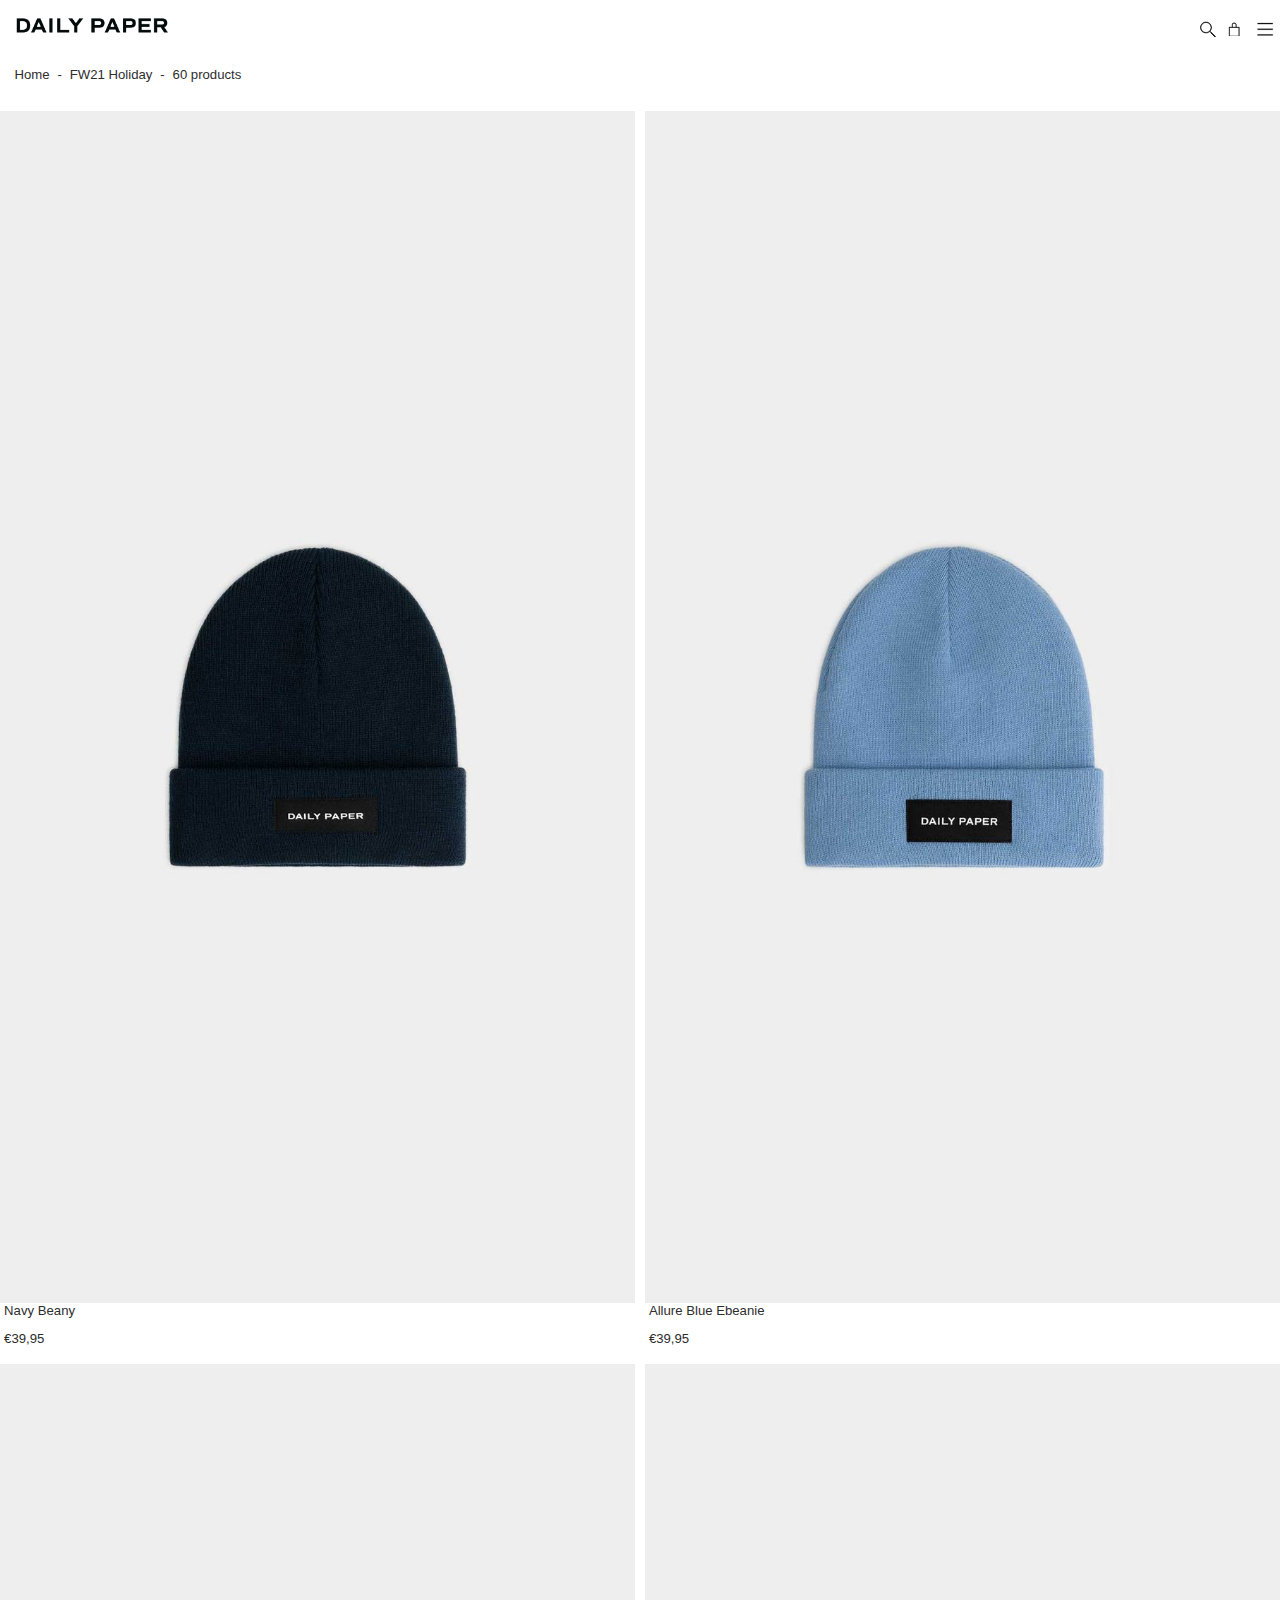
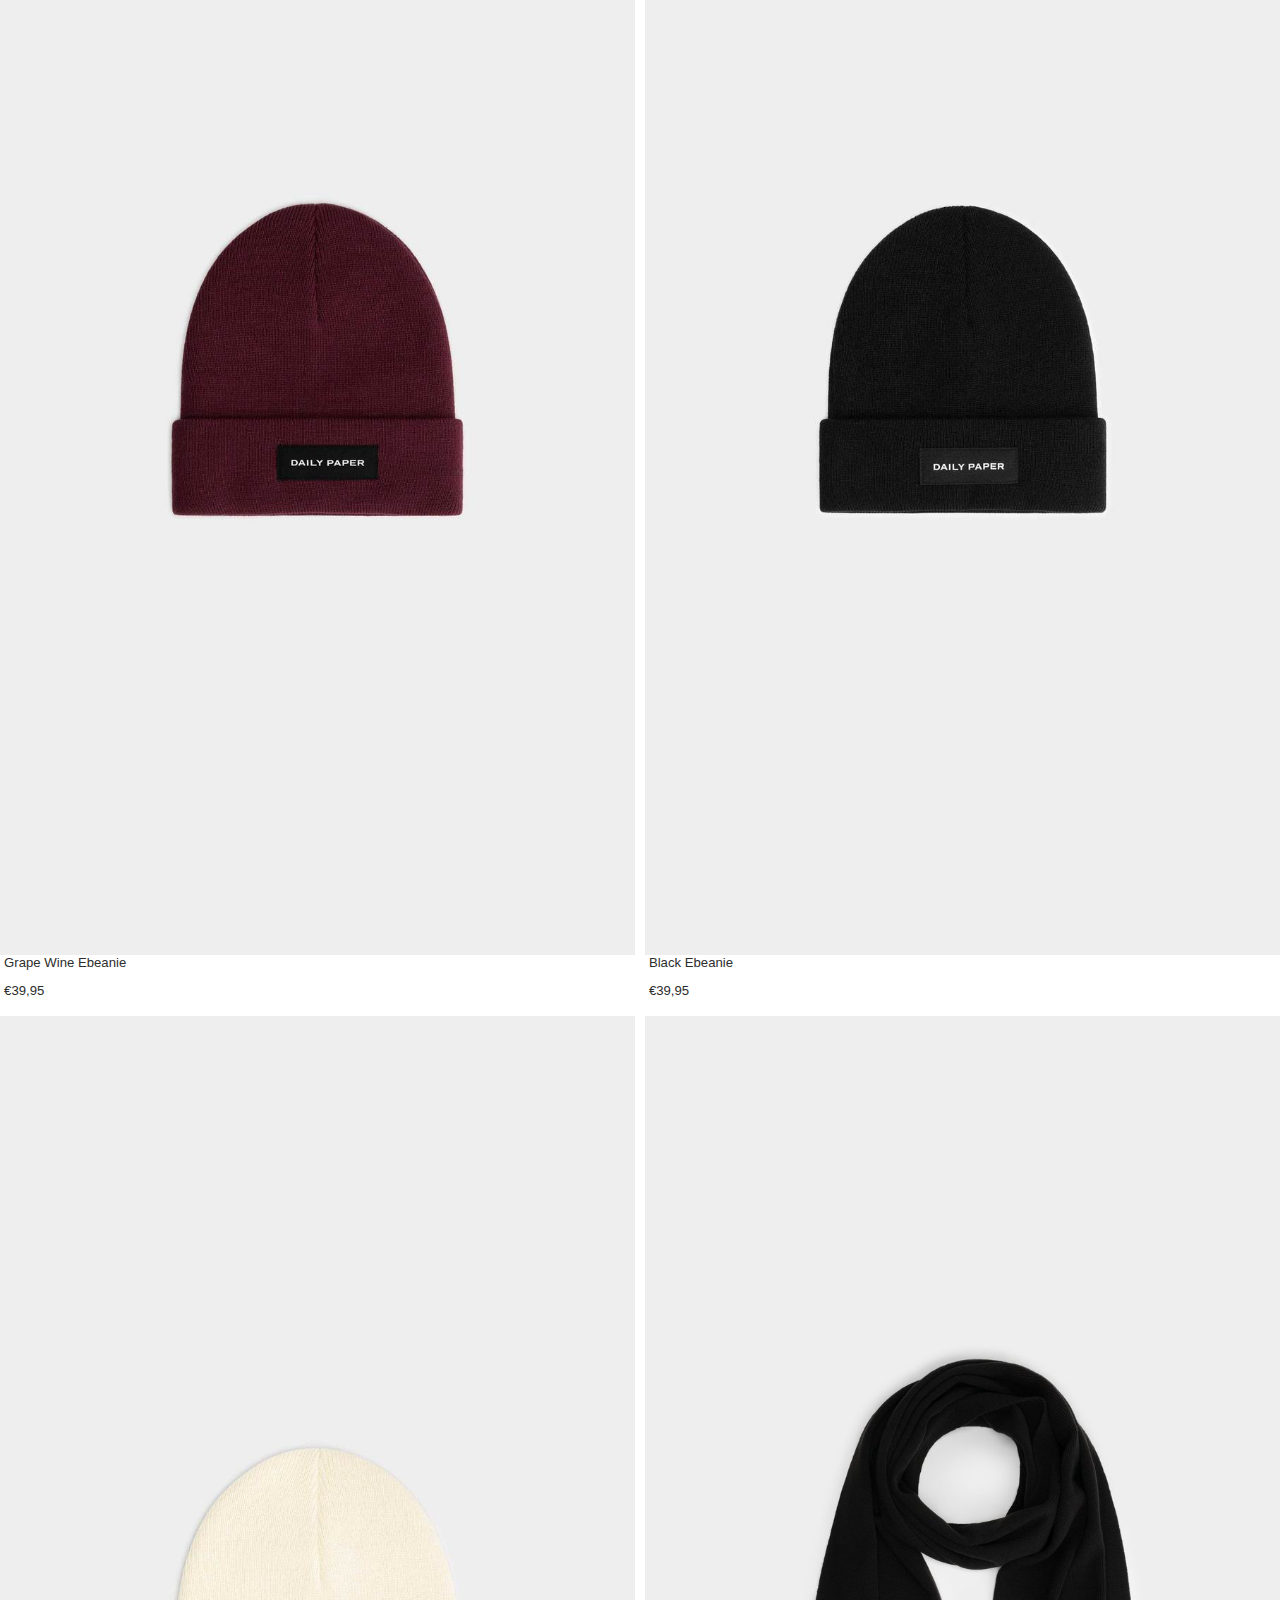
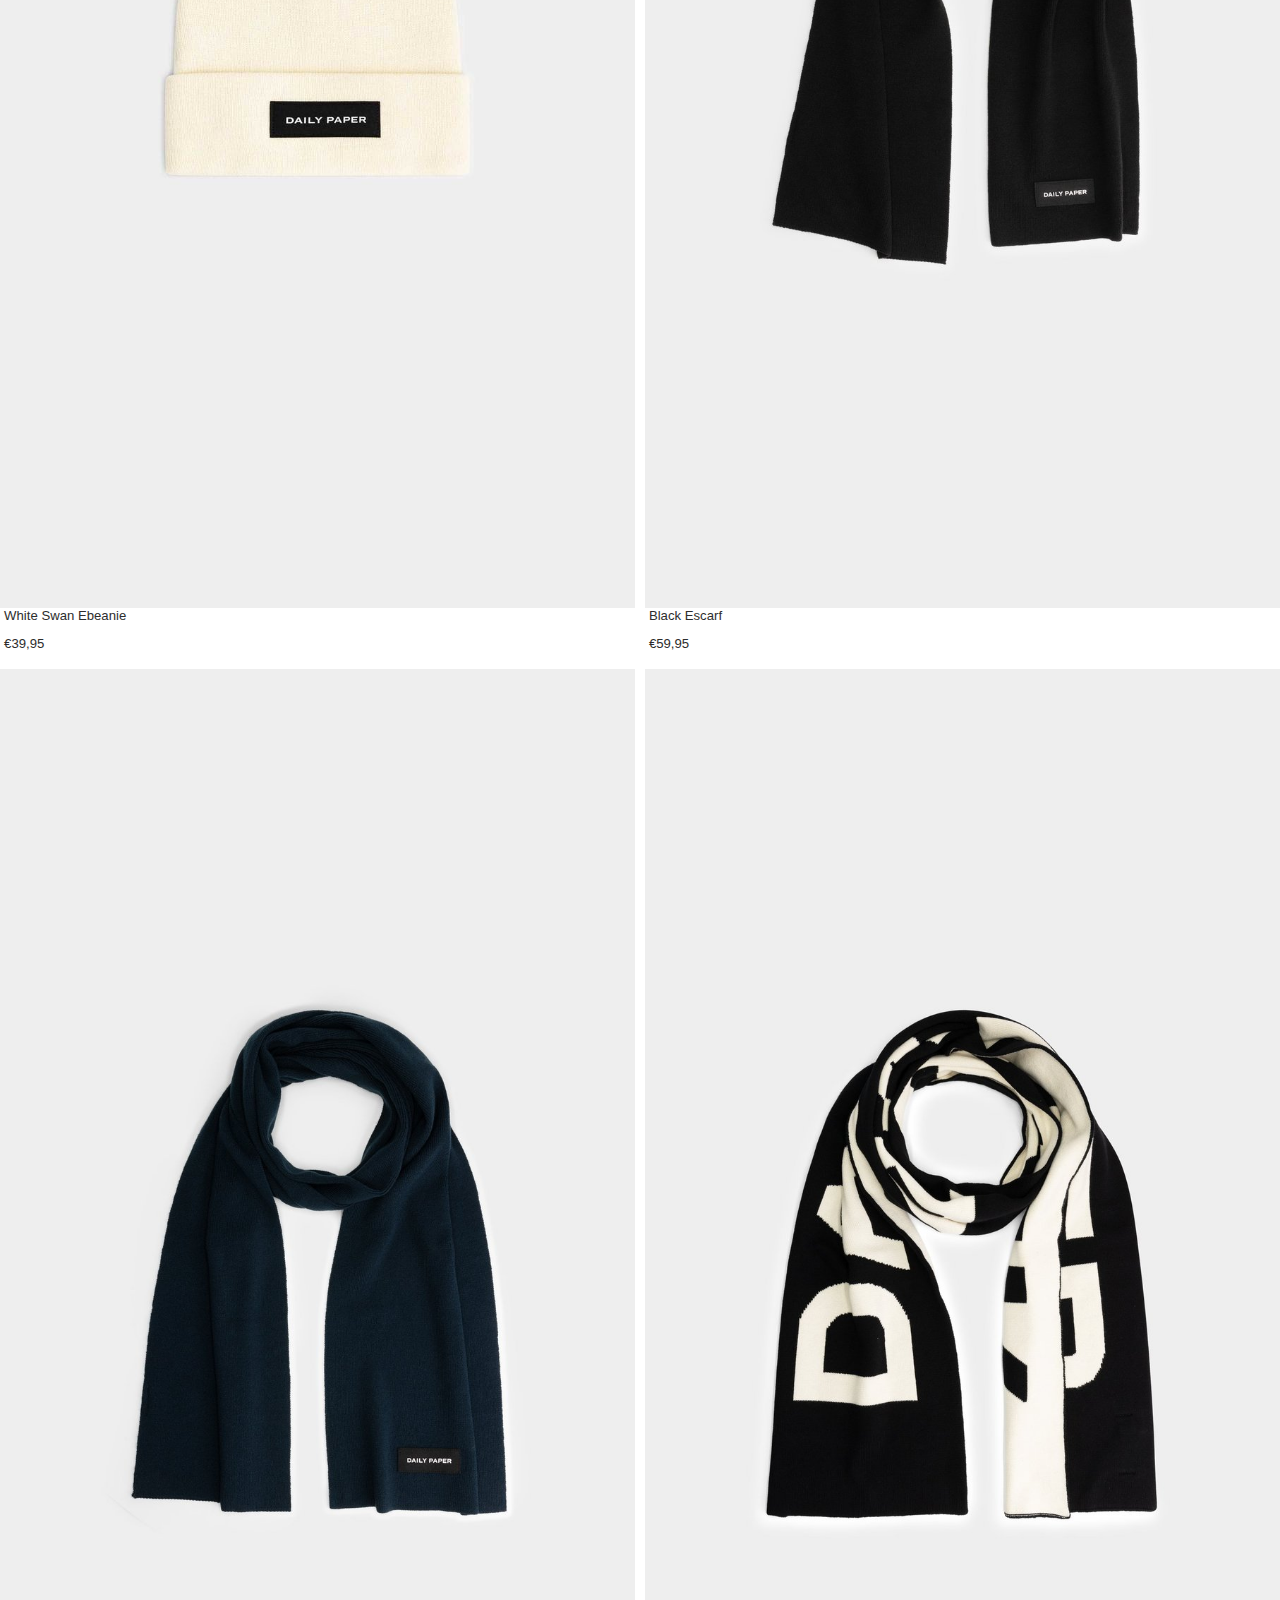
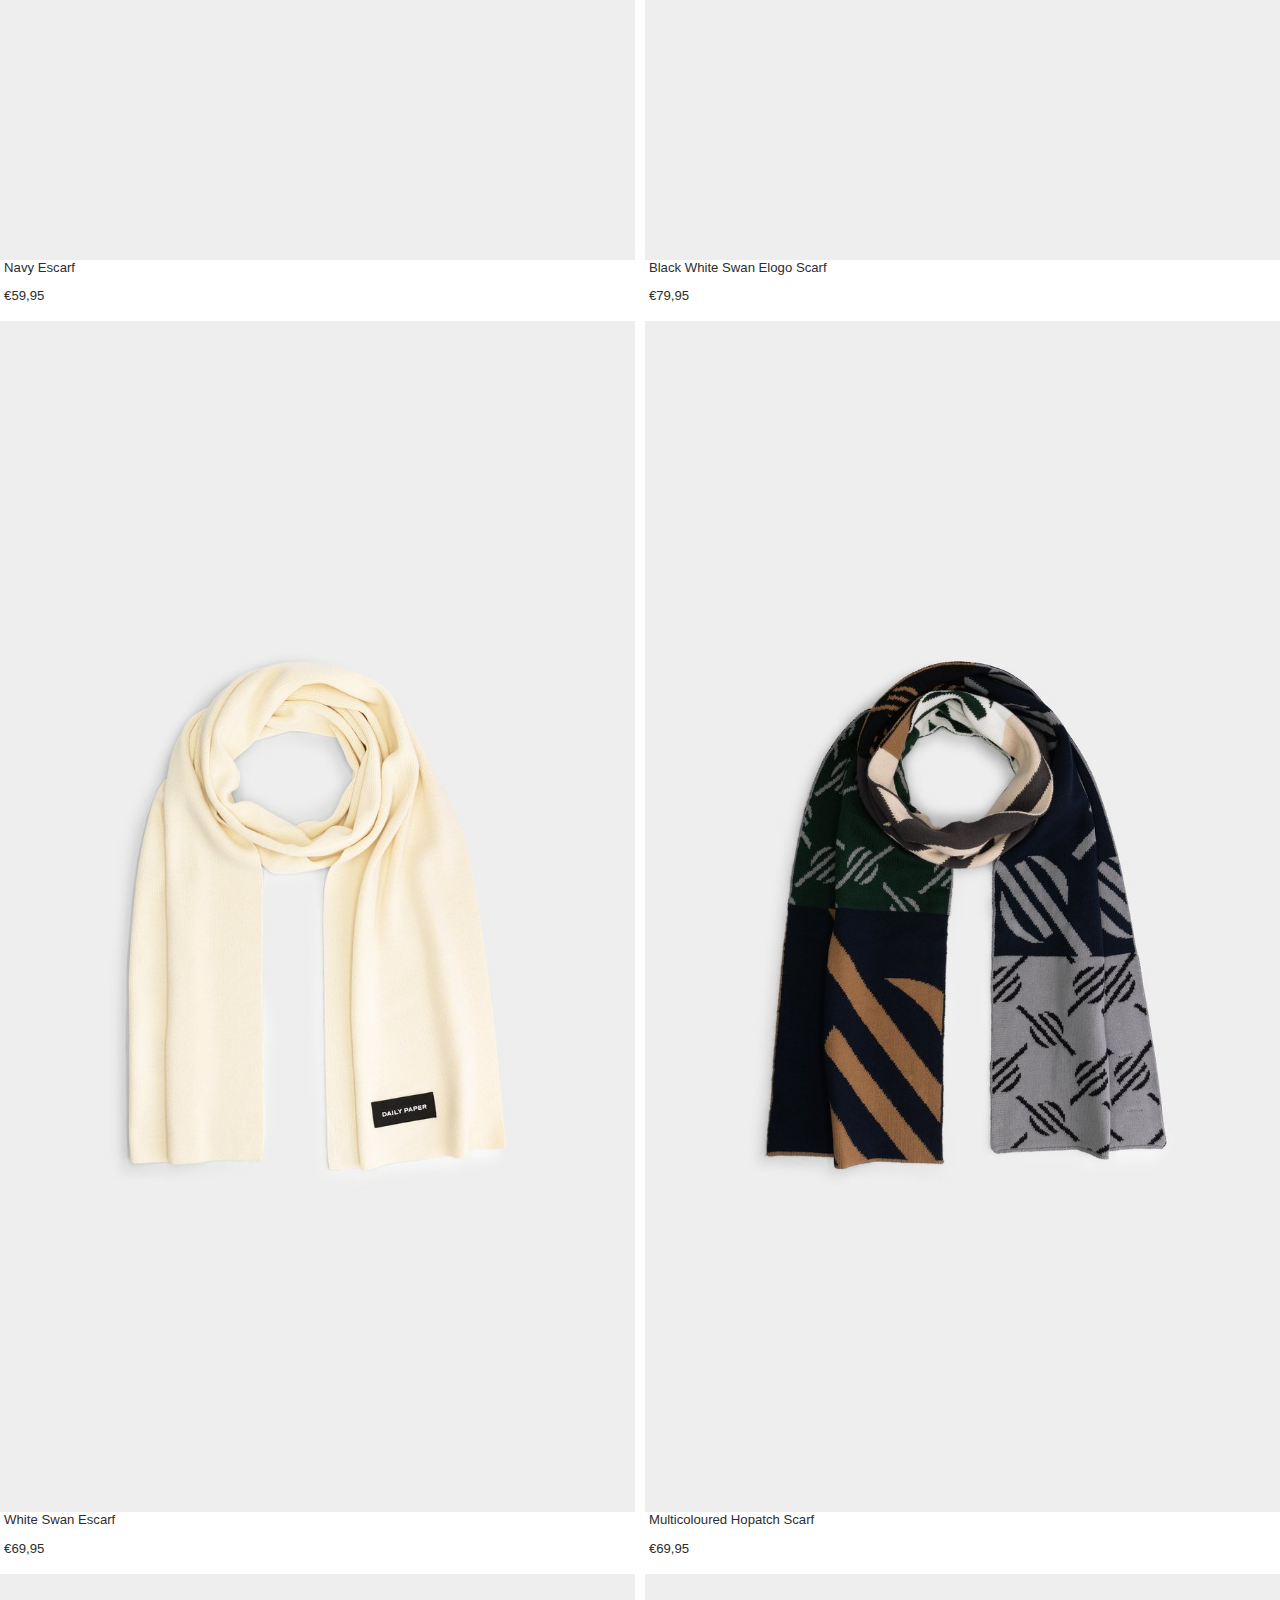
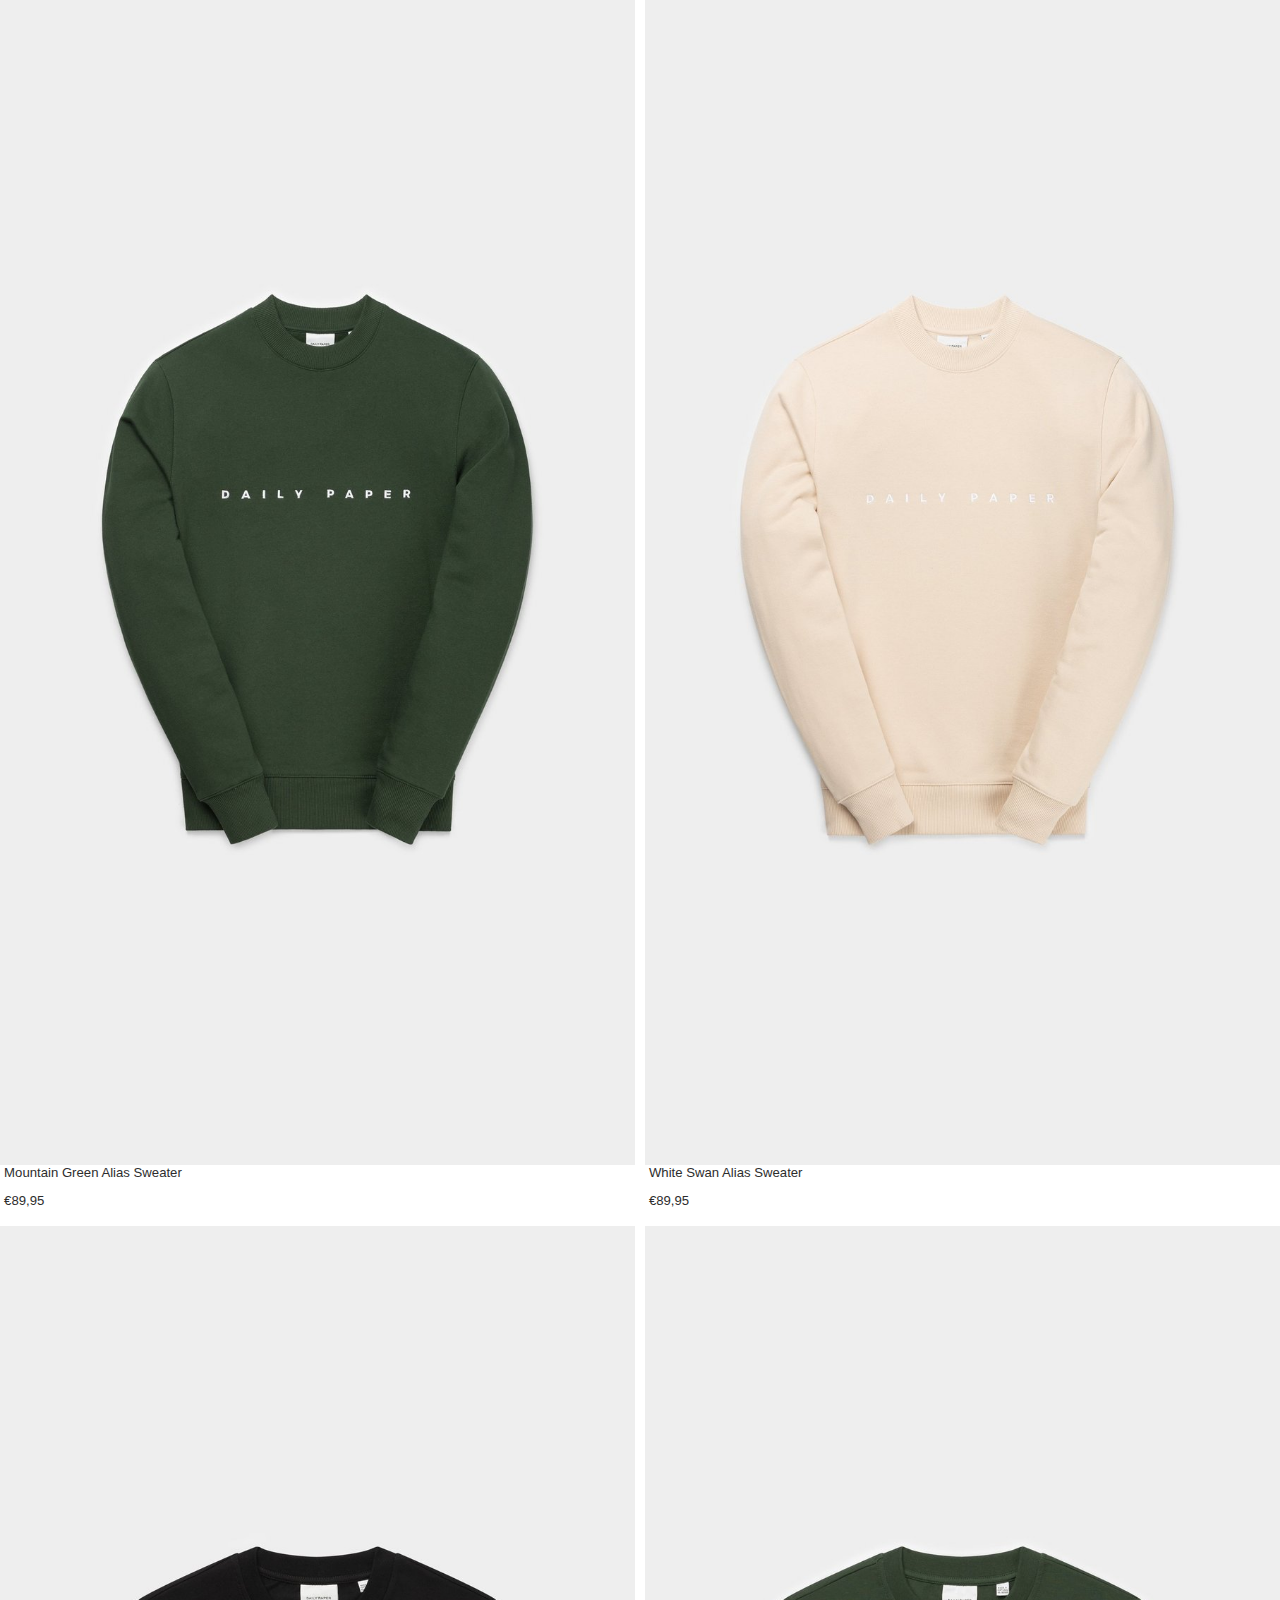
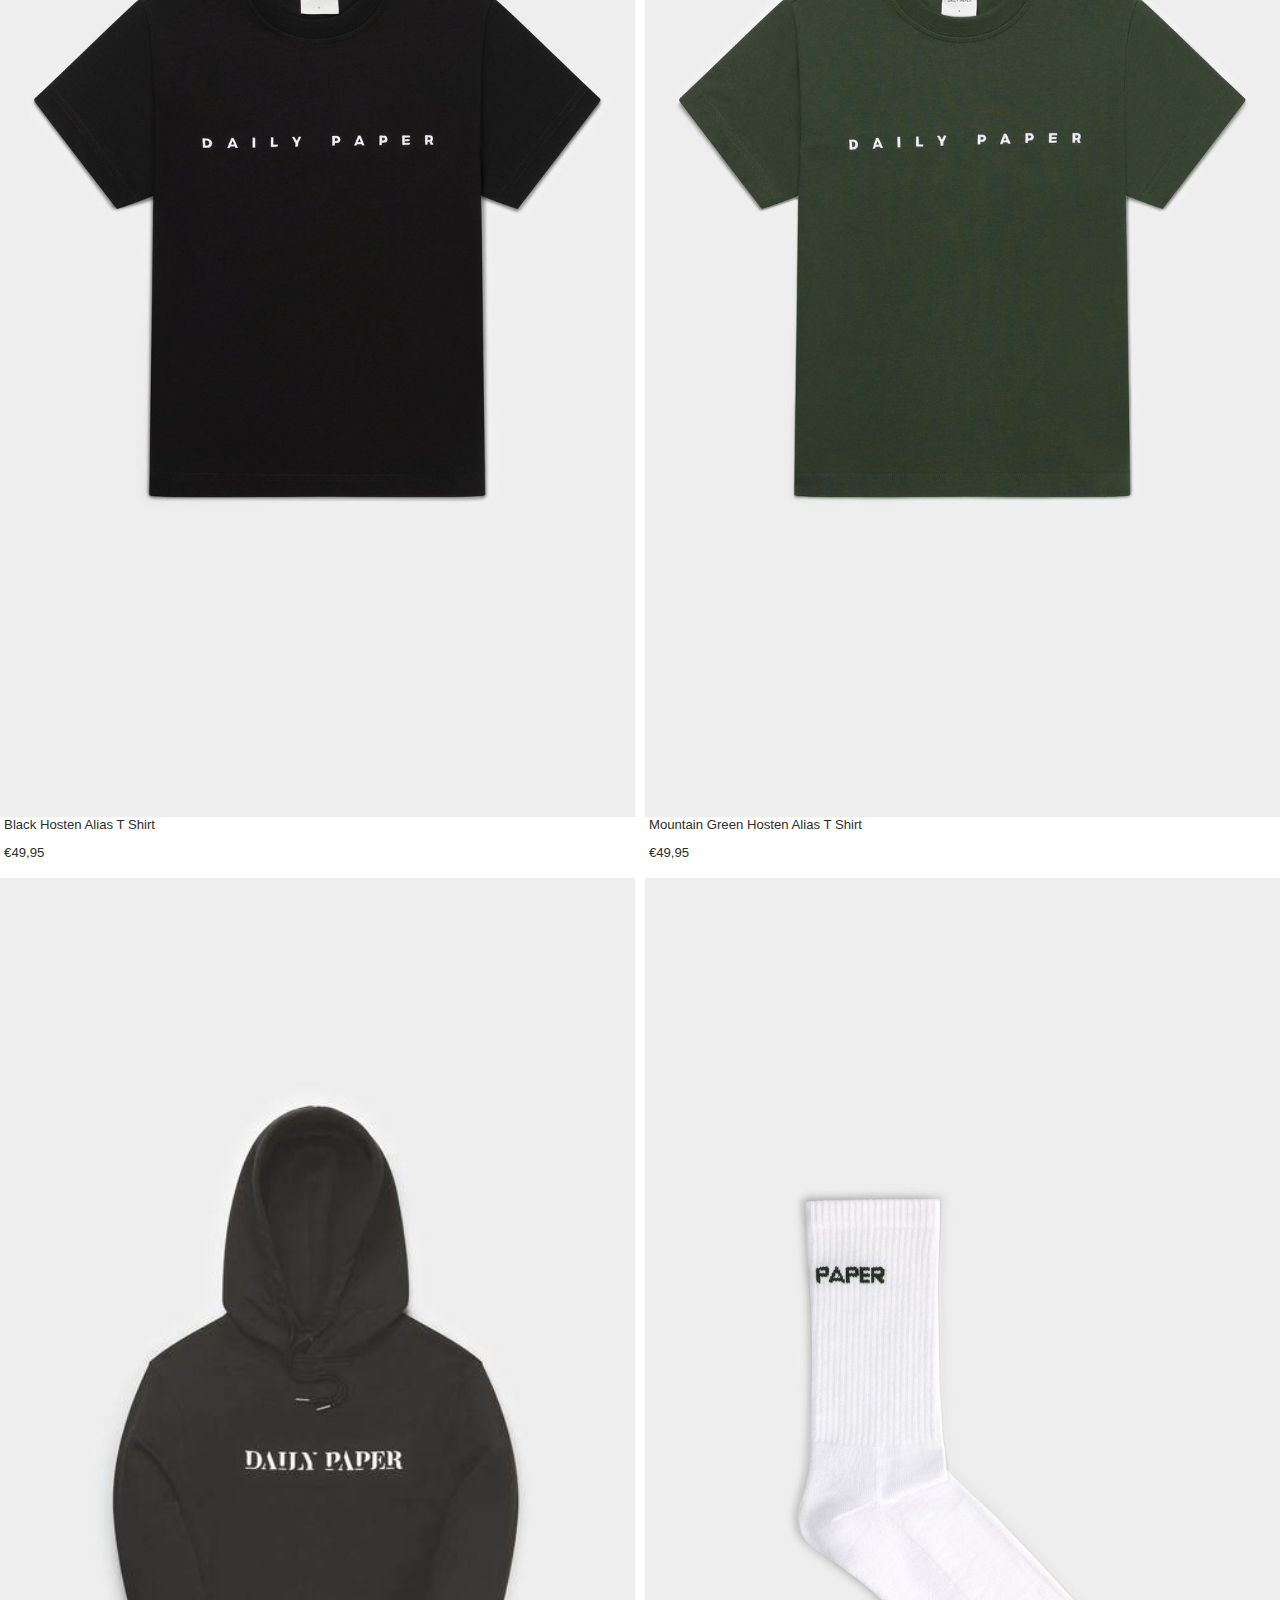
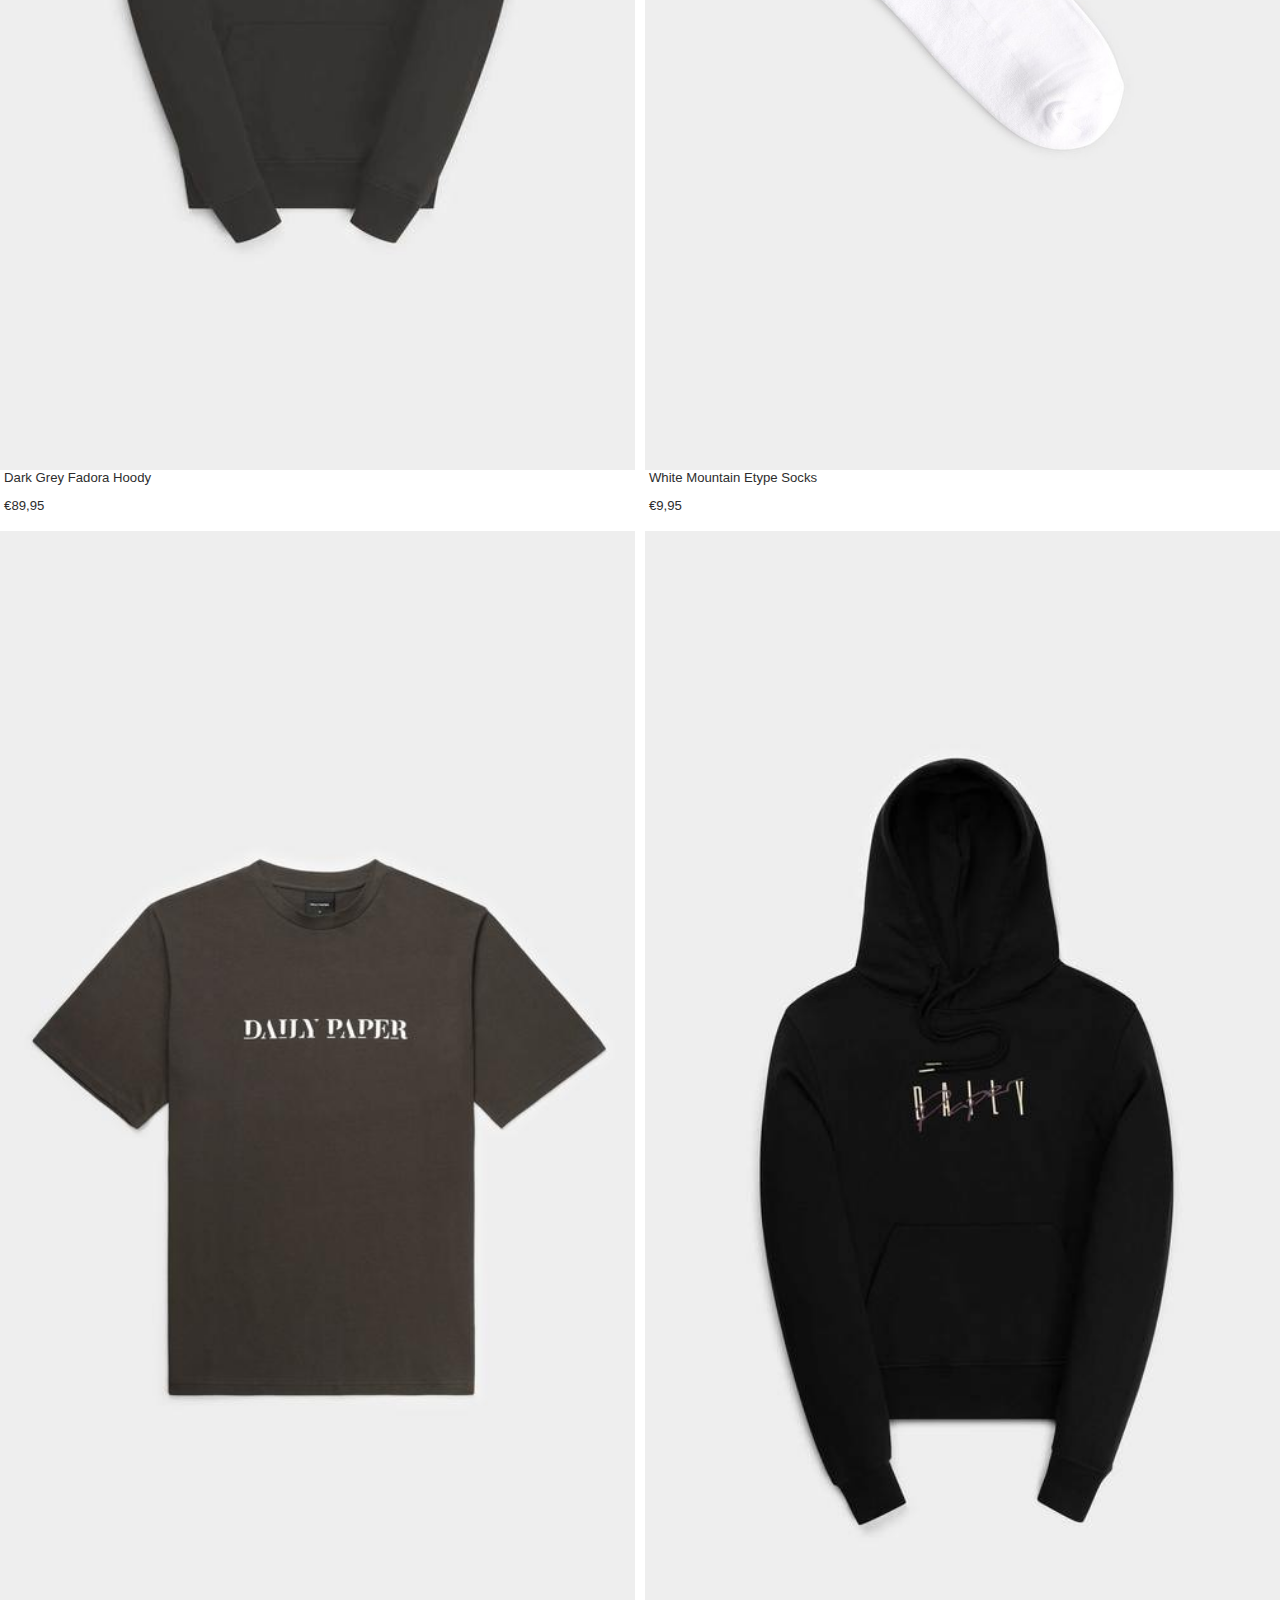
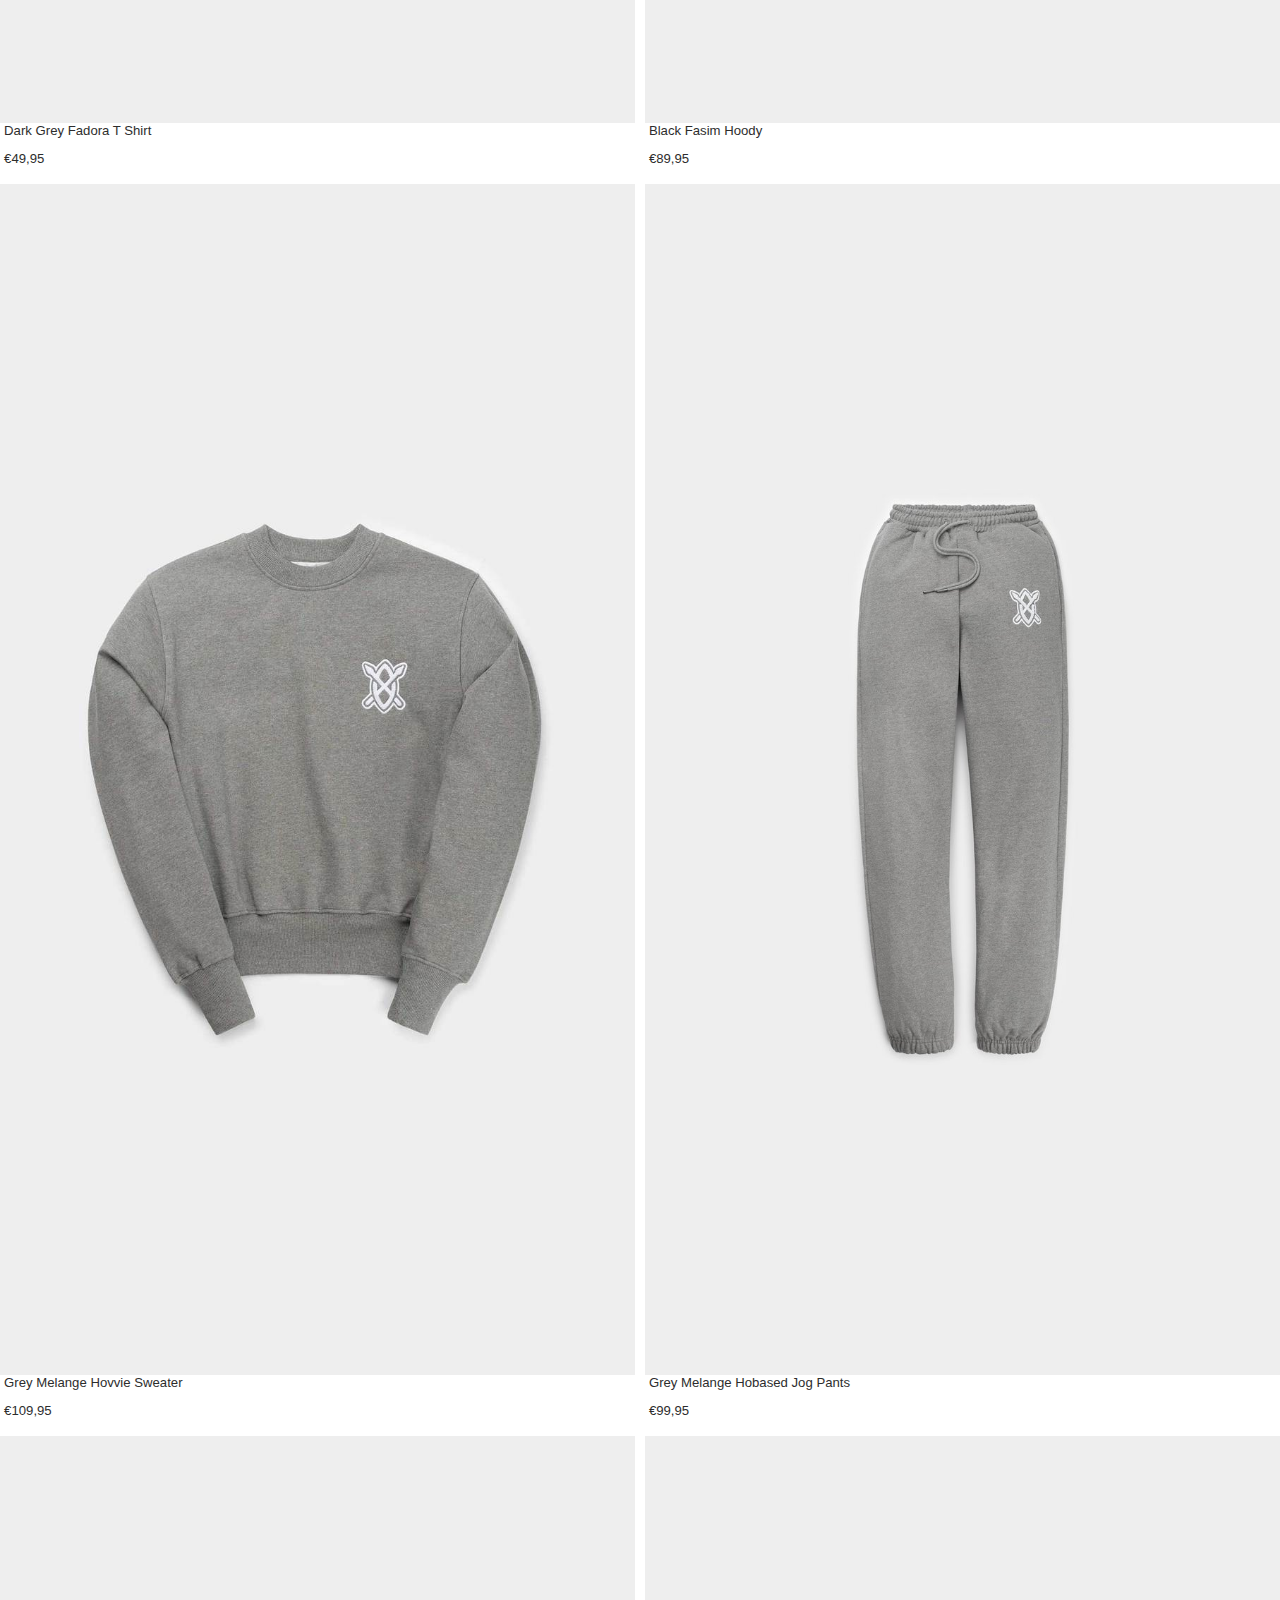
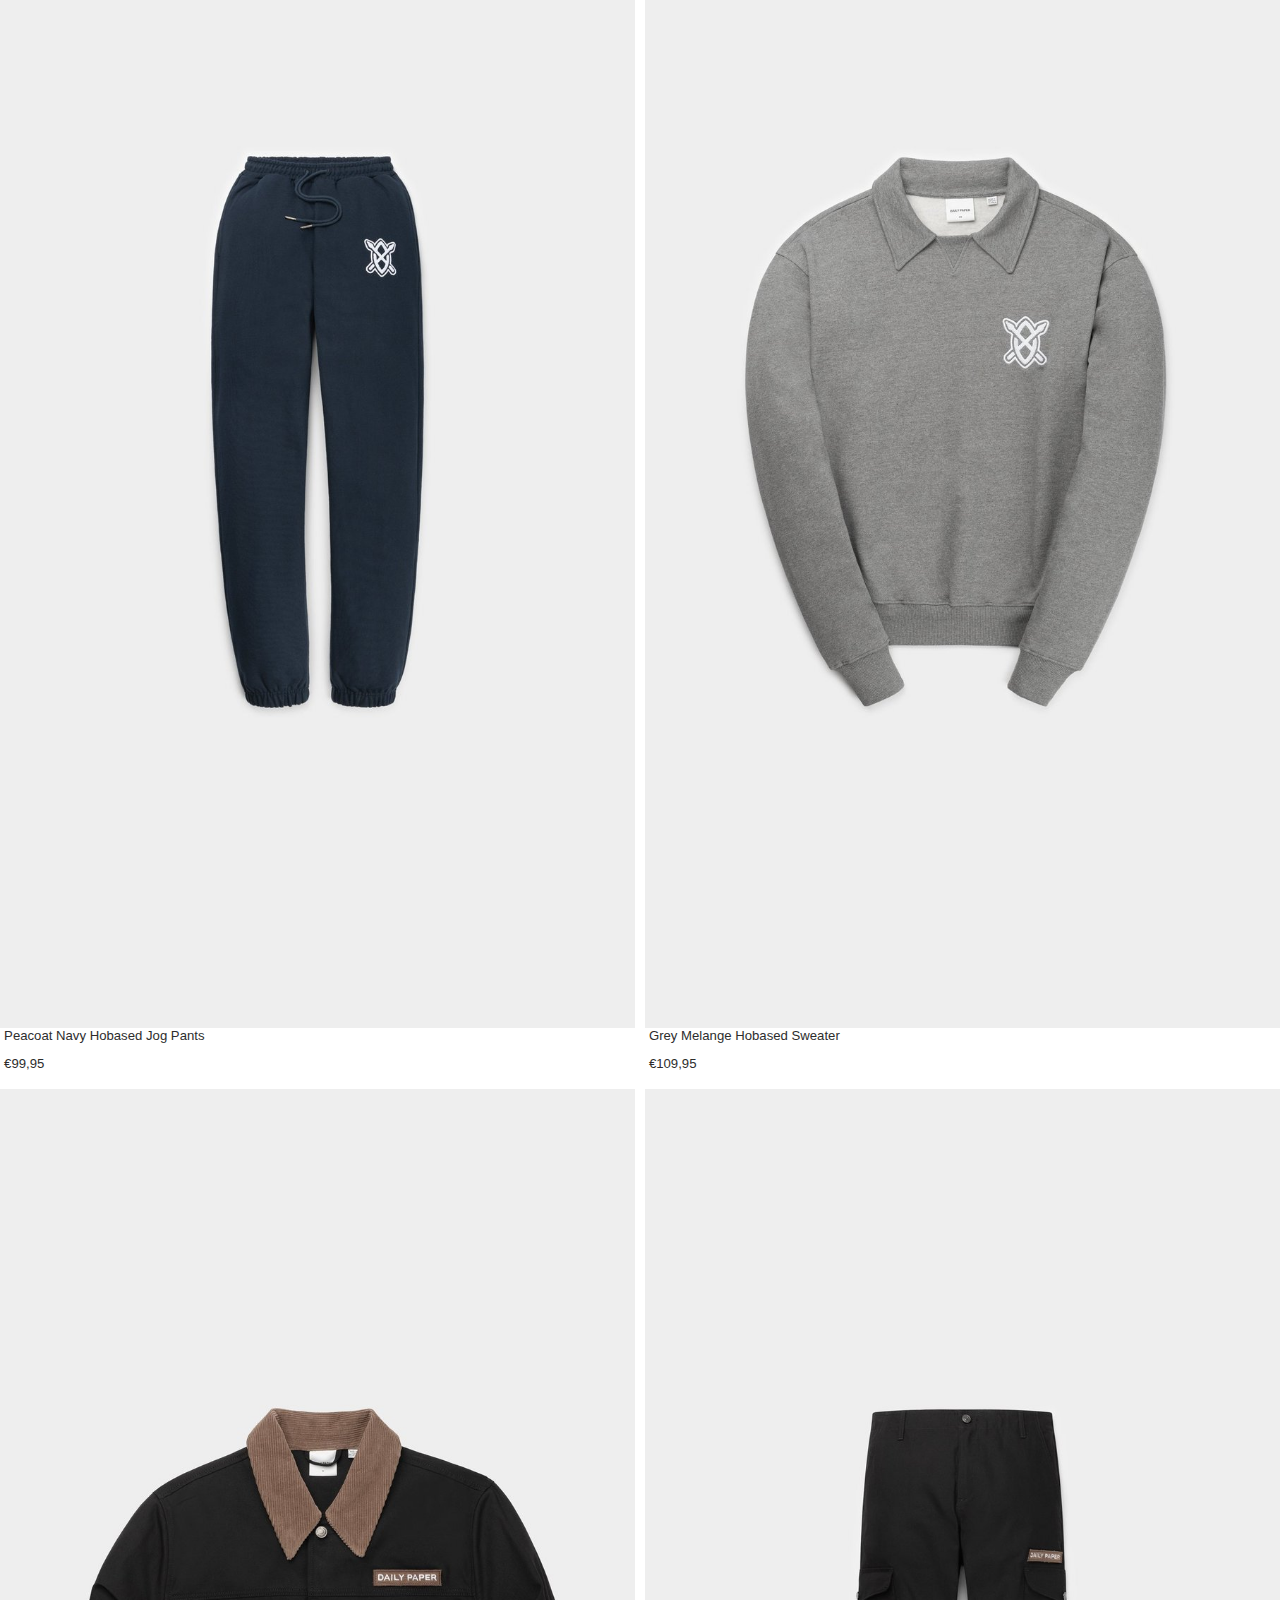
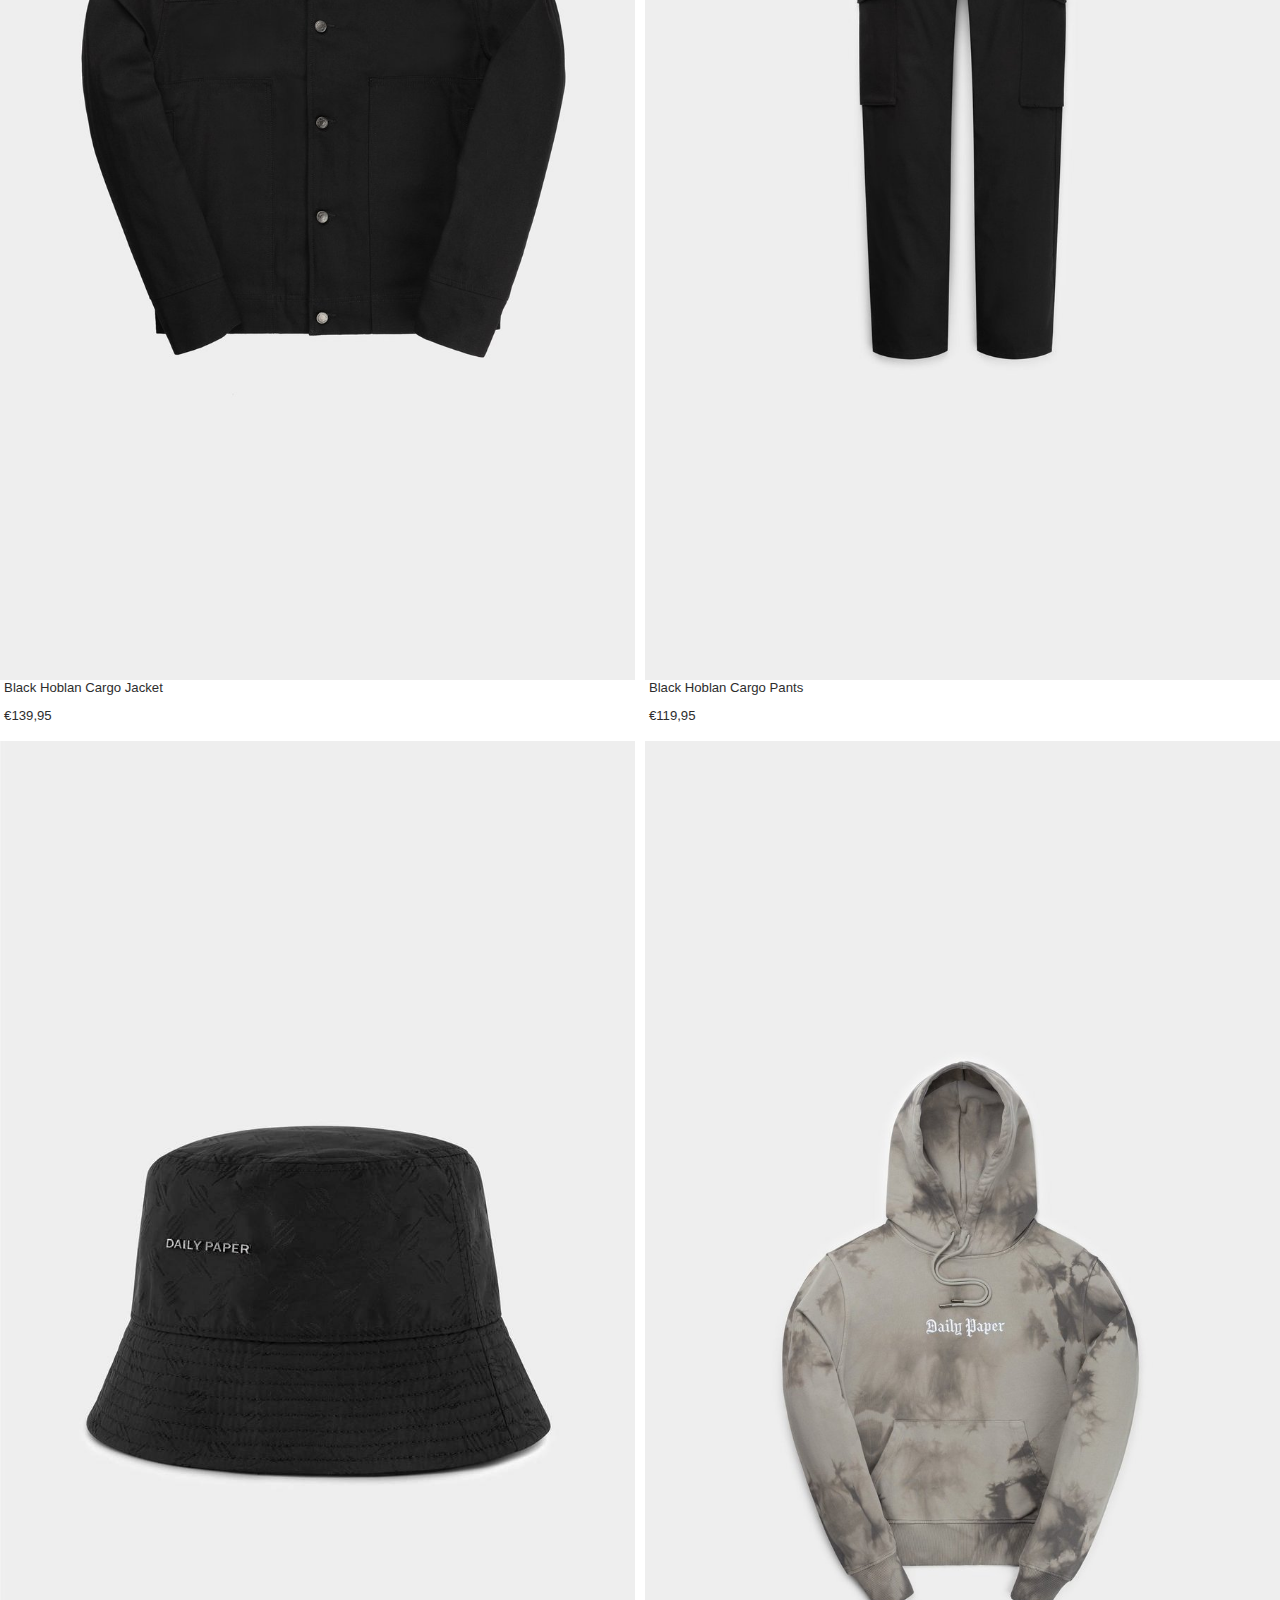
==== commit 593783cc: "eindversie gesprek 2" ====
--- a/index.html
+++ b/index.html
@@ -6,7 +6,7 @@
 	<meta name="author" content="jouw naam">
 	<meta name="viewport" content="width=device-width, initial-scale=1">
 
-	<title>FW21 Holiday – Daily Paper Worldwide</title>
+	<title>FW21 Holiday - Daily Paper Worldwide</title>
 
 	<link href="styles/style2.css" rel="stylesheet">
 	<link rel="logo"
@@ -18,18 +18,43 @@
 	<header>
 		<nav>
 			<a href="./homepagina.html">
-				<img src="./images/logo-2---black.png">
+				<img class="darkmode" src="./images/logo-2---white.png">
+				<img class="lightmode" src="./images/logo-2---black.png">
 			</a>
 			<section>
 				<a href="#">
-					<svg xmlns="http://www.w3.org/2000/svg" width="18" height="18" viewBox="0 0 18 18" fill="none">
+					<svg class="darkmode" xmlns="http://www.w3.org/2000/svg" width="18" height="18" viewBox="0 0 18 18"
+						fill="none">
+						<path
+							d="M6.86829 12.7366C8.38594 12.7366 9.76611 12.1528 10.809 11.2041L12.062 12.4571L16.5 17L17 16.5L12.062 11.6669L12.4571 12.062L11.2041 10.809C12.1525 9.76611 12.7366 8.38594 12.7366 6.86829C12.7366 3.63235 10.104 1 6.86829 1C3.63263 1 1 3.63235 1 6.86829C1 10.1042 3.63263 12.7366 6.86829 12.7366ZM16.5 16.5207L12.4571 12.8751L16 16L16.5 16.5207ZM6.86829 1.55888C9.79601 1.55888 12.1777 3.94057 12.1777 6.86829C12.1777 9.79601 9.79601 12.1777 6.86829 12.1777C3.94057 12.1777 1.55888 9.79601 1.55888 6.86829C1.55888 3.94057 3.94057 1.55888 6.86829 1.55888Z"
+							fill="white" stroke="white" stroke-width="0.5"></path>
+					</svg>
+					<svg class="lightmode" xmlns="http://www.w3.org/2000/svg" width="18" height="18" viewBox="0 0 18 18"
+						fill="none">
 						<path
 							d="M6.86829 12.7366C8.38594 12.7366 9.76611 12.1528 10.809 11.2041L12.062 12.4571L16.5 17L17 16.5L12.062 11.6669L12.4571 12.062L11.2041 10.809C12.1525 9.76611 12.7366 8.38594 12.7366 6.86829C12.7366 3.63235 10.104 1 6.86829 1C3.63263 1 1 3.63235 1 6.86829C1 10.1042 3.63263 12.7366 6.86829 12.7366ZM16.5 16.5207L12.4571 12.8751L16 16L16.5 16.5207ZM6.86829 1.55888C9.79601 1.55888 12.1777 3.94057 12.1777 6.86829C12.1777 9.79601 9.79601 12.1777 6.86829 12.1777C3.94057 12.1777 1.55888 9.79601 1.55888 6.86829C1.55888 3.94057 3.94057 1.55888 6.86829 1.55888Z"
 							fill="black" stroke="black" stroke-width="0.5"></path>
 					</svg>
 				</a>
 				<button>
-					<svg xmlns="http://www.w3.org/2000/svg" width="20" height="20" viewBox="0 0 20 20" fill="none">
+					<svg class="darkmode" xmlns="http://www.w3.org/2000/svg" width="20" height="20" viewBox="0 0 20 20"
+						fill="none">
+						<g clip-path="url(#clip0)">
+							<path
+								d="M17.1875 20H2.8125V7.00003H17.1875V20ZM3.4375 19.4468H16.5625V7.55322H3.4375V19.4468Z"
+								fill="white" stroke="white" stroke-width="0.5"></path>
+							<path
+								d="M13 7.00003H12.4545V3.75003C12.4545 2.50953 11.3533 1.50003 10 1.50003C8.64673 1.50003 7.54545 2.50953 7.54545 3.75003V7.00003H7V3.75003C7 2.23378 8.34591 1.00003 10 1.00003C11.6541 1.00003 13 2.23378 13 3.75003V7.00003Z"
+								fill="white" stroke="white" stroke-width="0.5"></path>
+						</g>
+						<defs>
+							<clipPath id="clip0">
+								<rect width="20" height="20" fill="white"></rect>
+							</clipPath>
+						</defs>
+					</svg>
+					<svg class="lightmode" xmlns="http://www.w3.org/2000/svg" width="20" height="20" viewBox="0 0 20 20"
+						fill="none">
 						<g clip-path="url(#clip0)">
 							<path
 								d="M17.1875 20H2.8125V7.00003H17.1875V20ZM3.4375 19.4468H16.5625V7.55322H3.4375V19.4468Z"
@@ -46,7 +71,14 @@
 					</svg>
 				</button>
 				<button class="dpmenu">
-					<svg xmlns="http://www.w3.org/2000/svg" width="18" height="15" viewBox="0 0 18 15" fill="none">
+					<svg class="darkmode" xmlns="http://www.w3.org/2000/svg" width="18" height="15" viewBox="0 0 18 15"
+						fill="none">
+						<path d="M17 1H1V2H17V1Z" fill="white" stroke="white" stroke-width="0.25"></path>
+						<path d="M17 7H1V8H17V7Z" fill="white" stroke="white" stroke-width="0.25"></path>
+						<path d="M17 13H1V14H17V13Z" fill="white" stroke="white" stroke-width="0.25"></path>
+					</svg>
+					<svg class="lightmode" xmlns="http://www.w3.org/2000/svg" width="18" height="15" viewBox="0 0 18 15"
+						fill="none">
 						<path d="M17 1H1V2H17V1Z" fill="black" stroke="black" stroke-width="0.25"></path>
 						<path d="M17 7H1V8H17V7Z" fill="black" stroke="black" stroke-width="0.25"></path>
 						<path d="M17 13H1V14H17V13Z" fill="black" stroke="black" stroke-width="0.25"></path>
@@ -57,16 +89,24 @@
 			</section>
 			<ul class="menu">
 				<section>
-					<svg xmlns="http://www.w3.org/2000/svg" width="18" height="18" viewBox="0 0 18 18" fill="none">
+					<svg class="darkmode" xmlns="http://www.w3.org/2000/svg" width="18" height="18" viewBox="0 0 18 18"
+						fill="none" stroke="white">
+						<path
+							d="M6.86829 12.7366C8.38594 12.7366 9.76611 12.1528 10.809 11.2041L12.062 12.4571L16.5 17L17 16.5L12.062 11.6669L12.4571 12.062L11.2041 10.809C12.1525 9.76611 12.7366 8.38594 12.7366 6.86829C12.7366 3.63235 10.104 1 6.86829 1C3.63263 1 1 3.63235 1 6.86829C1 10.1042 3.63263 12.7366 6.86829 12.7366ZM16.5 16.5207L12.4571 12.8751L16 16L16.5 16.5207ZM6.86829 1.55888C9.79601 1.55888 12.1777 3.94057 12.1777 6.86829C12.1777 9.79601 9.79601 12.1777 6.86829 12.1777C3.94057 12.1777 1.55888 9.79601 1.55888 6.86829C1.55888 3.94057 3.94057 1.55888 6.86829 1.55888Z"
+							fill="white" stroke="white" stroke-width="0.5"></path>
+					</svg>
+					<svg class="lightmode" xmlns="http://www.w3.org/2000/svg" width="18" height="18" viewBox="0 0 18 18"
+						fill="none" stroke="white">
 						<path
 							d="M6.86829 12.7366C8.38594 12.7366 9.76611 12.1528 10.809 11.2041L12.062 12.4571L16.5 17L17 16.5L12.062 11.6669L12.4571 12.062L11.2041 10.809C12.1525 9.76611 12.7366 8.38594 12.7366 6.86829C12.7366 3.63235 10.104 1 6.86829 1C3.63263 1 1 3.63235 1 6.86829C1 10.1042 3.63263 12.7366 6.86829 12.7366ZM16.5 16.5207L12.4571 12.8751L16 16L16.5 16.5207ZM6.86829 1.55888C9.79601 1.55888 12.1777 3.94057 12.1777 6.86829C12.1777 9.79601 9.79601 12.1777 6.86829 12.1777C3.94057 12.1777 1.55888 9.79601 1.55888 6.86829C1.55888 3.94057 3.94057 1.55888 6.86829 1.55888Z"
 							fill="black" stroke="black" stroke-width="0.5"></path>
 					</svg>
-					<input type="text" name="q" value="" placeholder="Search"
+					<input type="search" name="q" value="" placeholder="Search"
 						class="input-group-field search-input-dp-mobile" aria-label="Search Site" autocomplete="off"
-						style="width: inherit; background: rgb(255, 255, 255); border: none;">
+						style="width: 80%; height: 2em; background: rgb(255, 255, 255); border: none;">
 					<button class="kruis">
-						<img src="./images/cross.png" alt="">
+						<img src="./images/whitecross.png" class="darkmode" alt="">
+						<img src="./images/cross.png" class="lightmode" alt="">
 					</button>
 				</section>
 				<section>
@@ -168,786 +208,801 @@
 			</ul>
 		</nav>
 		<section>
-			<a href="#">
-				<img src="./images/navy-ebeanie-front_900x.jpg" alt="Daily Paper Navy Beany">
-				<article>
-					<h2>
-						Navy Beany
-					</h2>
-					<p>
-						<strong>€39,95</strong>
-					</p>
-				</article>
-			</a>
-		</section>
-		<section>
-			<a href="#">
-				<img src="./images/Allure-Blue-Ebeanie_900x.jpg" alt="Daily Paper Allure Blue Ebeanie">
-				<article>
-					<h2>
-						Allure Blue Ebeanie
-					</h2>
-					<p>
-						<strong>€39,95</strong>
-					</p>
-				</article>
-			</a>
-		</section>
-		<section>
-			<a href="#">
-				<img src="./images/Ebeanie-grape-front_900x.jpg" alt="Daily Paper Grape Wine Ebeanie">
-				<article>
-					<h2>
-						Grape Wine Ebeanie
-					</h2>
-					<p>
-						<strong>€39,95</strong>
-					</p>
-				</article>
-			</a>
-		</section>
-		<section>
-			<a href="#">
-				<img src="./images/Black-Essential-Ebeanie-Back_819d63a8-9e6b-4d20-889a-6c688b7e404e_900x.jpg"
-					alt="Daily Paper Black Ebeanie">
-				<article>
-					<h2>
-						Black Ebeanie
-					</h2>
-					<p>
-						<strong>€39,95</strong>
-					</p>
-				</article>
-			</a>
-		</section>
-		<section>
-			<a href="#">
-				<img src="./images/white-beanie-front_900x.jpg" alt="Daily Paper White Swan Ebeanie">
-				<article>
-					<h2>
-						White Swan Ebeanie
-					</h2>
-					<p>
-						<strong>€39,95</strong>
-					</p>
-				</article>
-			</a>
-		</section>
-		<section>
-			<a href="#">
-				<img src="./images/ESCARF-black_Tas_1_900x.jpg" alt="Daily Paper Black Escarf">
-				<article>
-					<h2>
-						Black Escarf
-					</h2>
-					<p>
-						<strong>€59,95</strong>
-					</p>
-				</article>
-			</a>
-		</section>
-		<section>
-			<a href="#">
-				<img src="./images/ESCARF-navy_detailshot_2_19f0d537-8550-4aa8-9514-8539afca171f_900x.jpg"
-					alt="Daily Paper Navy Escarf">
-				<article>
-					<h2>
-						Navy Escarf
-					</h2>
-					<p>
-						<strong>€59,95</strong>
-					</p>
-				</article>
-			</a>
-		</section>
-		<section>
-			</a>
-			<a href="#">
-				<img src="./images/ELOGO-black_white_Tas_2_3593e976-384a-4479-a314-ff94be89e8a1_900x.jpg"
-					alt="Daily Paper Black White Swan Elogo Scarf">
-				<article>
-					<h2>
-						Black White Swan Elogo Scarf
-					</h2>
-					<p>
-						<strong>€79,95</strong>
-					</p>
-				</article>
-			</a>
-		</section>
-		<section>
-			<a href="#">
-				<img src="./images/ESCARF-white_swan_Tas_2_grijs_900x.jpg" alt="Daily Paper White Swan Escarf">
-				<article>
-					<h2>
-						White Swan Escarf
-					</h2>
-					<p>
-						<strong>€69,95</strong>
-					</p>
-				</article>
-			</a>
-		</section>
-		<section>
-			<a href="#">
-				<img src="./images/HOPATCH-multicolores_Tas_2_4c6f05ca-4f5e-4033-a625-bb889438e81e_900x.jpg"
-					alt="Daily Paper Multicoloured Hopatch Scarf">
-				<article>
-					<h2>
-						Multicoloured Hopatch Scarf
-					</h2>
-					<p>
-						<strong>€69,95</strong>
-					</p>
-				</article>
-			</a>
-		</section>
-		<section>
-			<a href="#">
-				<img src="./images/Alias_sweater_mountain_green_front_65adbb3d-08bf-440c-8f5a-f5f400c642e7_900x.jpg"
-					alt="Daily Paper Mountain Green Alias Sweater">
-				<article>
-					<h2>
-						Mountain Green Alias Sweater
-					</h2>
-					<p>
-						<strong>€89,95</strong>
-					</p>
-				</article>
-			</a>
-		</section>
-		<section>
-			<a href="#">
-				<img src="./images/Alias_sweater_white_swan_front_515e364d-74c8-4cae-a5e0-d284cd945275_900x.jpg"
-					alt="Daily Paper White Swan Alias Sweater">
-				<article>
-					<h2>
-						White Swan Alias Sweater
-					</h2>
-					<p>
-						<strong>€89,95</strong>
-					</p>
-				</article>
-			</a>
-		</section>
-		<section>
-			<a href="#">
-				<img src="./images/Hosten_alias_black_faa7d1f1-ea39-41a7-a2e2-e4be0a45543b_900x.jpg"
-					alt="Daily Paper Black Hosten Alias T Shirt">
-				<article>
-					<h2>
-						Black Hosten Alias T Shirt
-					</h2>
-					<p>
-						<strong>€49,95</strong>
-					</p>
-				</article>
-			</a>
-		</section>
-		<section>
-			<a href="#">
-				<img src="./images/Hosten_alias_mountain_green_front_900x.jpg"
-					alt="Daily Paper Mountain Green Hosten Alias T Shirt">
-				<article>
-					<h2>
-						Mountain Green Hosten Alias T Shirt
-					</h2>
-					<p>
-						<strong>€49,95</strong>
-					</p>
-				</article>
-			</a>
-		</section>
-		<section>
-			<a href="#">
-				<img src="./images/Dark-grey-Fadora-Front_500x.jpg" alt="Daily Paper Dark Grey Fadora Hoody">
-				<article>
-					<h2>
-						Dark Grey Fadora Hoody
-					</h2>
-					<p>
-						<strong>€89,95</strong>
-					</p>
-				</article>
-			</a>
-		</section>
-		<section>
-			<a href="#">
-				<img src="./images/ETYPE_SOCK-white_mountain_green_Top_1_ef1c6699-9202-4f20-8d2a-ae311f98ff1e_900x.jpg"
-					alt="Daily Paper White Mountain Etype Socks">
-				<article>
-					<h2>
-						White Mountain Etype Socks
-					</h2>
-					<p>
-						<strong>€9,95</strong>
-					</p>
-				</article>
-			</a>
-		</section>
-		<section>
-			<a href="#">
-				<img src="./images/Fadora_t-shirt_dark_grey_front_500x.jpg" alt="Daily Paper Dark Grey Fadora T Shirt">
-				<article>
-					<h2>
-						Dark Grey Fadora T Shirt
-					</h2>
-					<p>
-						<strong>€49,95</strong>
-					</p>
-				</article>
-			</a>
-		</section>
-		<section>
-			<a href="#">
-				<img src="./images/Fasim-black-hoody-front_500x.jpg" alt="Daily Paper Black Fasim Hoody">
-				<article>
-					<h2>
-						Black Fasim Hoody
-					</h2>
-					<p>
-						<strong>€89,95</strong>
-					</p>
-				</article>
-			</a>
-		</section>
-		<section>
-			<a href="#">
-				<img src="./images/FW21-Holiday-Sweater_900x.jpg" alt="Daily Paper Grey Melange Hovvie Sweater">
-				<article>
-					<h2>
-						Grey Melange Hovvie Sweater
-					</h2>
-					<p>
-						<strong>€109,95</strong>
-					</p>
-				</article>
-			</a>
-		</section>
-		<section>
-			<a href="#">
-				<img src="./images/Hobased_jog_grey_melange_front_fa92fb46-a7c1-46c0-8d66-a2f4609ae0e1_900x.jpg"
-					alt="Daily Paper Grey Melange Hobased Jog Pants">
-				<article>
-					<h2>
-						Grey Melange Hobased Jog Pants
-					</h2>
-					<p>
-						<strong>€99,95</strong>
-					</p>
-				</article>
-			</a>
-		</section>
-		<section>
-			<a href="#">
-				<img src="./images/Hobased_jog_peacoat_navy_front_efbd9701-2a4c-4af9-8c1d-db782ae9b245_900x.jpg"
-					alt="Daily Paper Peacoat Navy Hobased Jog Pants">
-				<article>
-					<h2>
-						Peacoat Navy Hobased Jog Pants
-					</h2>
-					<p>
-						<strong>€99,95</strong>
-					</p>
-				</article>
-			</a>
-		</section>
-		<section>
-			<a href="#">
-				<img src="./images/Hobased_sweat_grey_melange_front_900x.jpg"
-					alt="Daily Paper Grey Melange Hobased Sweater">
-				<article>
-					<h2>
-						Grey Melange Hobased Sweater
-					</h2>
-					<p>
-						<strong>€109,95</strong>
-					</p>
-				</article>
-			</a>
-		</section>
-		<section>
-			<a href="#">
-				<img src="./images/Hoblan_cargo_jacket_black_front_900x.jpg"
-					alt="Daily Paper Black Hoblan Cargo Jacket">
-				<article>
-					<h2>
-						Black Hoblan Cargo Jacket
-					</h2>
-					<p>
-						<strong>€139,95</strong>
-					</p>
-				</article>
-			</a>
-		</section>
-		<section>
-			<a href="#">
-				<img src="./images/Hoblan_cargo_pant_black_front_900x.jpg" alt="Daily Paper Black Hoblan Cargo Pants">
-				<article>
-					<h2>
-						Black Hoblan Cargo Pants
-					</h2>
-					<p>
-						<strong>€119,95</strong>
-					</p>
-				</article>
-			</a>
-		</section>
-		<section>
-			<a href="#">
-				<img src="./images/Hobucket_900x.jpg" alt="Daily Paper Black Monogram Hobucket Hat">
-				<article>
-					<h2>
-						Black Monogram Hobucket Hat
-					</h2>
-					<p>
-						<strong>€69,95</strong>
-					</p>
-				</article>
-			</a>
-		</section>
-		<section>
-			<a href="#">
-				<img src="./images/Hocolls_hood_grey_weather_front_16ddda01-5c93-42c4-b662-137bf4cfec88_900x.jpg"
-					alt="Daily Paper Grey Weather Washed Hocolls Hoody">
-				<article>
-					<h2>
-						Grey Weather Washed Hocolls Hoody
-					</h2>
-					<p>
-						<strong>€119,95</strong>
-					</p>
-				</article>
-			</a>
-		</section>
-		<section>
-			<a href="#">
-				<img src="./images/Hocolls_hood_mountain_green_front_d82b550a-e471-453b-a813-056150f6ba3a_900x.jpg"
-					alt="Daily Paper Mountain Green Washed Hocolls Hoody">
-				<article>
-					<h2>
-						Mountain Green Washed Hocolls Hoody
-					</h2>
-					<p>
-						<strong>€119,95</strong>
-					</p>
-				</article>
-			</a>
-		</section>
-		<section>
-			<a href="#">
-				<img src="./images/Hocolls_ls_tee_mountain_green_front_045cee49-25bf-4981-a716-5e377ca2a741_900x.jpg"
-					alt="Daily Paper Mountain Green Hocolls Longsleeve">
-				<article>
-					<h2>
-						Mountain Green Hocolls Longsleeve
-					</h2>
-					<p>
-						<strong>€79,95</strong>
-					</p>
-				</article>
-			</a>
-		</section>
-		<section>
-			<a href="#">
-				<img src="./images/Hocolls_ls_tee_white_front_900x.jpg" alt="Daily Paper White Hocolls Longsleeve">
-				<article>
-					<h2>
-						White Hocolls Longsleeve
-					</h2>
-					<p>
-						<strong>€79,95</strong>
-					</p>
-				</article>
-			</a>
-		</section>
-		<section>
-			<a href="#">
-				<img src="./images/Hocolls_tee_mountain_green_front_900x.jpg"
-					alt="Daily Paper Mountain Green Hocolls T Shirt">
-				<article>
-					<h2>
-						Mountain Green Hocolls T Shirt
-					</h2>
-					<p>
-						<strong>€59,95</strong>
-					</p>
-				</article>
-			</a>
-		</section>
-		<section>
-			<a href="#">
-				<img src="./images/Hocolls_tee_white_front_900x.jpg" alt="Daily Paper White Hocolls T Shirt">
-				<article>
-					<h2>
-						White Hocolls T Shirt
-					</h2>
-					<p>
-						<strong>€59,95</strong>
-					</p>
-				</article>
-			</a>
-		</section>
-		<section>
-			<a href="#">
-				<img src="./images/Hocrop_jacket_black_front_900x.jpg" alt="Daily Paper Black Hocrop Jacket">
-				<article>
-					<h2>
-						Black Hocrop Jacket
-					</h2>
-					<p>
-						<strong>€239,95</strong>
-					</p>
-				</article>
-			</a>
-		</section>
-		<section>
-			<a href="#">
-				<img src="./images/Hogin_legging_shale_grey_black_Front_3ebdeaa0-6cac-4ac5-a686-96ad3d8f6dd2_900x.jpg"
-					alt="Daily Paper Shale Grey Hogin Leggings">
-				<article>
-					<h2>
-						Shale Grey Hogin Leggings
-					</h2>
-					<p>
-						<strong>€79,95</strong>
-					</p>
-				</article>
-			</a>
-		</section>
-		<section>
-			<a href="#">
-				<img src="./images/Hogo_dress_shale_grey_black_Front_900x.jpg" alt="Daily Paper Shale Grey Hogo Dress">
-				<article>
-					<h2>
-						Shale Grey Hogo Dress
-					</h2>
-					<p>
-						<strong>€109,95</strong>
-					</p>
-				</article>
-			</a>
-		</section>
-		<section>
-			<a href="#">
-				<img src="./images/Hogra_knit_shale_grey_black_front_900x.jpg"
-					alt="Daily Paper Shale Grey Hogra Knit Sweater">
-				<article>
-					<h2>
-						Shale Grey Hogra Knit Sweater
-					</h2>
-					<p>
-						<strong>€129,95</strong>
-					</p>
-				</article>
-			</a>
-		</section>
-		<section>
-			<a href="#">
-				<img src="./images/Holo_dress_black_white_front_900x.jpg" alt="Daily Paper Black White Holo Dress">
-				<article>
-					<h2>
-						Black White Holo Dress
-					</h2>
-					<p>
-						<strong>€99,95</strong>
-					</p>
-				</article>
-			</a>
-		</section>
-		<section>
-			<a href="#">
-				<img src="./images/HOMEA-black_monogram_Tas_1_96c2f089-0b1a-4fc1-9971-e4ce168ec8a7_900x.jpg"
-					alt="Daily Paper Black Monogram New Homea Bag">
-				<article>
-					<h2>
-						Black Monogram New Homea Bag
-					</h2>
-					<p>
-						<strong>€89,95</strong>
-					</p>
-				</article>
-			</a>
-		</section>
-		<section>
-			<a href="#">
-				<img src="./images/Hona_top_shale_grey_black_Front_900x.jpg" alt="Daily Paper Shale Grey Hona Top">
-				<article>
-					<h2>
-						Shale Grey Hona Top
-					</h2>
-					<p>
-						<strong>€89,95</strong>
-					</p>
-				</article>
-			</a>
-		</section>
-		<section>
-			<a href="#">
-				<img src="./images/Hopuff_mono_black_front_900x.jpg" alt="Daily Paper Black Hopuff Monogram Jacket">
-				<article>
-					<h2>
-						Black Hopuff Monogram Jacket
-					</h2>
-					<p>
-						<strong>€269,95</strong>
-					</p>
-				</article>
-			</a>
-		</section>
-		<section>
-			<a href="#">
-				<img src="./images/Hopuff_mono_long_black_front_900x.jpg" alt="Daily Paper Black Hosum Coat">
-				<article>
-					<h2>
-						Black Hosum Coat
-					</h2>
-					<p>
-						<strong>€219,95</strong>
-					</p>
-				</article>
-			</a>
-		</section>
-		<section>
-			<a href="#">
-				<img src="./images/Hoshi_knit_beige_cream_front_900x.jpg"
-					alt="Daily Paper Cream Beige Hoshi Knit Sweater">
-				<article>
-					<h2>
-						Cream Beige Hoshi Knit Sweater
-					</h2>
-					<p>
-						<strong>€89,95</strong>
-					</p>
-				</article>
-			</a>
-		</section>
-		<section>
-			<a href="#">
-				<img src="./images/Hoshi_patch_hood_cream_beige_front_900x.jpg"
-					alt="Daily Paper Cream Beige Hoshi Patch Hoody">
-				<article>
-					<h2>
-						Cream Beige Hoshi Patch Hoody
-					</h2>
-					<p>
-						<strong>€119,95</strong>
-					</p>
-				</article>
-			</a>
-		</section>
-		<section>
-			<a href="#">
-				<img src="./images/Hosort_hood_black_front_900x.jpg" alt="Daily Paper Black Hosort T Shirt">
-				<article>
-					<h2>
-						Black Hosort T Shirt
-					</h2>
-					<p>
-						<strong>€59,95</strong>
-					</p>
-				</article>
-			</a>
-		</section>
-		<section>
-			<a href="#">
-				<img src="./images/Hosort_tee_black_front_900x.jpg" alt="Daily Paper Black Hosort Hoody">
-				<article>
-					<h2>
-						Black Hosort Hoody
-					</h2>
-					<p>
-						<strong>€119,95</strong>
-					</p>
-				</article>
-			</a>
-		</section>
-		<section>
-			<a href="#">
-				<img src="./images/Hosum_coat_black_front_900x.jpg" alt="Daily Paper Black Long Hopuff Monogram Jacket">
-				<article>
-					<h2>
-						Black Long Hopuff Monogram Jacket
-					</h2>
-					<p>
-						<strong>€339,95</strong>
-					</p>
-				</article>
-			</a>
-		</section>
-		<section>
-			<a href="#">
-				<img src="./images/HOTINY-black_monogram_Front_1_900x.jpg" alt="Daily Paper Black Monogram Hotiny Bag">
-				<article>
-					<h2>
-						Black Monogram Hotiny Bag
-					</h2>
-					<p>
-						<strong>€79,95</strong>
-					</p>
-				</article>
-			</a>
-		</section>
-		<section>
-			<a href="#">
-				<img src="./images/Hotote_black_back_900x.jpg" alt="Daily Paper Black Hotate Bag">
-				<article>
-					<h2>
-						Black Hotate Bag
-					</h2>
-					<p>
-						<strong>€39,95</strong>
-					</p>
-				</article>
-			</a>
-		</section>
-		<section>
-			<a href="#">
-				<img src="./images/Hotote_off_white_back_900x.jpg" alt="Daily Paper Off White Hotate Bag">
-				<article>
-					<h2>
-						Off White Hotate Bag
-					</h2>
-					<p>
-						<strong>€39,95</strong>
-					</p>
-				</article>
-			</a>
-		</section>
-		<section>
-			<a href="#">
-				<img src="./images/Hovvie_sweat_peacoat_navy_front_900x.jpg"
-					alt="Daily Paper Peacoat Navy Hoshi Sweater">
-				<article>
-					<h2>
-						Peacoat Navy Hoshi Sweater
-					</h2>
-					<p>
-						<strong>€109,95</strong>
-					</p>
-				</article>
-			</a>
-		</section>
-		<section>
-			<a href="#">
-				<img src="./images/Howork_pant_mountain_green_front_900x.jpg"
-					alt="Daily Paper Mountain Green Howork Pants">
-				<article>
-					<h2>
-						Mountain Green Howork Pants
-					</h2>
-					<p>
-						<strong>€109,95</strong>
-					</p>
-				</article>
-			</a>
-		</section>
-		<section>
-			<a href="#">
-				<img src="./images/Lela_vest_black_front_c28c558c-d5c9-46da-b3ab-2fca46206530_900x.jpg"
-					alt="Daily Paper Black Lela Vest">
-				<article>
-					<h2>
-						Black Lela Vest
-					</h2>
-					<p>
-						<strong>€129,95</strong>
-					</p>
-				</article>
-			</a>
-		</section>
-		<section>
-			<a href="#">
-				<img src="./images/Lela_vest_camel_front_900x.jpg" alt="Daily Paper Camel Lela Vest">
-				<article>
-					<h2>
-						Camel Lela Vest
-					</h2>
-					<p>
-						<strong>€129,95</strong>
-					</p>
-				</article>
-			</a>
-		</section>
-		<section>
-			<a href="#">
-				<img src="./images/Leta_pant_black_front_grijs_900x.jpg" alt="Daily Paper Black Leta Pant">
-				<article>
-					<h2>
-						Black Leta Pant
-					</h2>
-					<p>
-						<strong>€109,95</strong>
-					</p>
-				</article>
-			</a>
-		</section>
-		<section>
-			<a href="#">
-				<img src="./images/Leta_pant_camel_front_grijs_900x.jpg" alt="Daily Paper Camel Leta Pant">
-				<article>
-					<h2>
-						Camel Leta Pant
-					</h2>
-					<p>
-						<strong>€109,95</strong>
-					</p>
-				</article>
-			</a>
-		</section>
-		<section>
-			<a href="#">
-				<img src="./images/Liwaza_hoodie_dress_black_front_e90e119d-3f2f-497a-8ebe-708750249979_900x.jpg"
-					alt="Daily Paper Black Liwaza Hoody Dress">
-				<article>
-					<h2>
-						Black Liwaza Hoody Dress
-					</h2>
-					<p>
-						<strong>€119,95</strong>
-					</p>
-				</article>
-			</a>
-		</section>
-		<section>
-			<a href="#">
-				<img src="./images/navy-shield-sweater-front_900x.jpg" alt="Daily Paper Peacoat Navy Hovvie Sweater">
-				<article>
-					<h2>
-						Peacoat Navy Hovvie Sweater
-					</h2>
-					<p>
-						<strong>€109,95</strong>
-					</p>
-				</article>
-			</a>
-		</section>
-		<section>
-			<a href="#">
-				<img src="./images/Sherpa_captain_black_front_900x.jpg" alt="Daily Paper Black Sherpa Captain Hoody">
-				<article>
-					<h2>
-						Black Sherpa Captain Hoody
-					</h2>
-					<p>
-						<strong>€139,95</strong>
-					</p>
-				</article>
-			</a>
-		</section>
-		<section>
-			<a href="#">
-				<img src="./images/Sherpa_captain_camel_front_900x.jpg"
-					alt="Daily Paper Foxtrot Brown Sherpa Captain Hoody">
-				<article>
-					<h2>
-						Foxtrot Brown Sherpa Captain Hoody
-					</h2>
-					<p>
-						<strong>€139,95</strong>
-					</p>
-				</article>
-			</a>
+			<ul>
+				<li>
+					<a href="#">
+						<img src="./images/navy-ebeanie-front_900x.jpg" alt="Daily Paper Navy Beany">
+						<article>
+							<h2>
+								Navy Beany
+							</h2>
+							<p>
+								<strong>€39,95</strong>
+							</p>
+						</article>
+					</a>
+				</li>
+				<li>
+					<a href="#">
+						<img src="./images/Allure-Blue-Ebeanie_900x.jpg" alt="Daily Paper Allure Blue Ebeanie">
+						<article>
+							<h2>
+								Allure Blue Ebeanie
+							</h2>
+							<p>
+								<strong>€39,95</strong>
+							</p>
+						</article>
+					</a>
+				</li>
+				<li>
+					<a href="#">
+						<img src="./images/Ebeanie-grape-front_900x.jpg" alt="Daily Paper Grape Wine Ebeanie">
+						<article>
+							<h2>
+								Grape Wine Ebeanie
+							</h2>
+							<p>
+								<strong>€39,95</strong>
+							</p>
+						</article>
+					</a>
+				</li>
+				<li>
+					<a href="#">
+						<img src="./images/Black-Essential-Ebeanie-Back_819d63a8-9e6b-4d20-889a-6c688b7e404e_900x.jpg"
+							alt="Daily Paper Black Ebeanie">
+						<article>
+							<h2>
+								Black Ebeanie
+							</h2>
+							<p>
+								<strong>€39,95</strong>
+							</p>
+						</article>
+					</a>
+				</li>
+				<li>
+					<a href="#">
+						<img src="./images/white-beanie-front_900x.jpg" alt="Daily Paper White Swan Ebeanie">
+						<article>
+							<h2>
+								White Swan Ebeanie
+							</h2>
+							<p>
+								<strong>€39,95</strong>
+							</p>
+						</article>
+					</a>
+				</li>
+				<li>
+					<a href="#">
+						<img src="./images/ESCARF-black_Tas_1_900x.jpg" alt="Daily Paper Black Escarf">
+						<article>
+							<h2>
+								Black Escarf
+							</h2>
+							<p>
+								<strong>€59,95</strong>
+							</p>
+						</article>
+					</a>
+				</li>
+				<li>
+					<a href="#">
+						<img src="./images/ESCARF-navy_detailshot_2_19f0d537-8550-4aa8-9514-8539afca171f_900x.jpg"
+							alt="Daily Paper Navy Escarf">
+						<article>
+							<h2>
+								Navy Escarf
+							</h2>
+							<p>
+								<strong>€59,95</strong>
+							</p>
+						</article>
+					</a>
+				</li>
+				<li>
+					</a>
+					<a href="#">
+						<img src="./images/ELOGO-black_white_Tas_2_3593e976-384a-4479-a314-ff94be89e8a1_900x.jpg"
+							alt="Daily Paper Black White Swan Elogo Scarf">
+						<article>
+							<h2>
+								Black White Swan Elogo Scarf
+							</h2>
+							<p>
+								<strong>€79,95</strong>
+							</p>
+						</article>
+					</a>
+				</li>
+				<li>
+					<a href="#">
+						<img src="./images/ESCARF-white_swan_Tas_2_grijs_900x.jpg" alt="Daily Paper White Swan Escarf">
+						<article>
+							<h2>
+								White Swan Escarf
+							</h2>
+							<p>
+								<strong>€69,95</strong>
+							</p>
+						</article>
+					</a>
+				</li>
+				<li>
+					<a href="#">
+						<img src="./images/HOPATCH-multicolores_Tas_2_4c6f05ca-4f5e-4033-a625-bb889438e81e_900x.jpg"
+							alt="Daily Paper Multicoloured Hopatch Scarf">
+						<article>
+							<h2>
+								Multicoloured Hopatch Scarf
+							</h2>
+							<p>
+								<strong>€69,95</strong>
+							</p>
+						</article>
+					</a>
+				</li>
+				<li>
+					<a href="#">
+						<img src="./images/Alias_sweater_mountain_green_front_65adbb3d-08bf-440c-8f5a-f5f400c642e7_900x.jpg"
+							alt="Daily Paper Mountain Green Alias Sweater">
+						<article>
+							<h2>
+								Mountain Green Alias Sweater
+							</h2>
+							<p>
+								<strong>€89,95</strong>
+							</p>
+						</article>
+					</a>
+				</li>
+				<li>
+					<a href="#">
+						<img src="./images/Alias_sweater_white_swan_front_515e364d-74c8-4cae-a5e0-d284cd945275_900x.jpg"
+							alt="Daily Paper White Swan Alias Sweater">
+						<article>
+							<h2>
+								White Swan Alias Sweater
+							</h2>
+							<p>
+								<strong>€89,95</strong>
+							</p>
+						</article>
+					</a>
+				</li>
+				<li>
+					<a href="#">
+						<img src="./images/Hosten_alias_black_faa7d1f1-ea39-41a7-a2e2-e4be0a45543b_900x.jpg"
+							alt="Daily Paper Black Hosten Alias T Shirt">
+						<article>
+							<h2>
+								Black Hosten Alias T Shirt
+							</h2>
+							<p>
+								<strong>€49,95</strong>
+							</p>
+						</article>
+					</a>
+				</li>
+				<li>
+					<a href="#">
+						<img src="./images/Hosten_alias_mountain_green_front_900x.jpg"
+							alt="Daily Paper Mountain Green Hosten Alias T Shirt">
+						<article>
+							<h2>
+								Mountain Green Hosten Alias T Shirt
+							</h2>
+							<p>
+								<strong>€49,95</strong>
+							</p>
+						</article>
+					</a>
+				</li>
+				<li>
+					<a href="#">
+						<img src="./images/Dark-grey-Fadora-Front_500x.jpg" alt="Daily Paper Dark Grey Fadora Hoody">
+						<article>
+							<h2>
+								Dark Grey Fadora Hoody
+							</h2>
+							<p>
+								<strong>€89,95</strong>
+							</p>
+						</article>
+					</a>
+				</li>
+				<li>
+					<a href="#">
+						<img src="./images/ETYPE_SOCK-white_mountain_green_Top_1_ef1c6699-9202-4f20-8d2a-ae311f98ff1e_900x.jpg"
+							alt="Daily Paper White Mountain Etype Socks">
+						<article>
+							<h2>
+								White Mountain Etype Socks
+							</h2>
+							<p>
+								<strong>€9,95</strong>
+							</p>
+						</article>
+					</a>
+				</li>
+				<li>
+					<a href="#">
+						<img src="./images/Fadora_t-shirt_dark_grey_front_500x.jpg"
+							alt="Daily Paper Dark Grey Fadora T Shirt">
+						<article>
+							<h2>
+								Dark Grey Fadora T Shirt
+							</h2>
+							<p>
+								<strong>€49,95</strong>
+							</p>
+						</article>
+					</a>
+				</li>
+				<li>
+					<a href="#">
+						<img src="./images/Fasim-black-hoody-front_500x.jpg" alt="Daily Paper Black Fasim Hoody">
+						<article>
+							<h2>
+								Black Fasim Hoody
+							</h2>
+							<p>
+								<strong>€89,95</strong>
+							</p>
+						</article>
+					</a>
+				</li>
+				<li>
+					<a href="#">
+						<img src="./images/FW21-Holiday-Sweater_900x.jpg" alt="Daily Paper Grey Melange Hovvie Sweater">
+						<article>
+							<h2>
+								Grey Melange Hovvie Sweater
+							</h2>
+							<p>
+								<strong>€109,95</strong>
+							</p>
+						</article>
+					</a>
+				</li>
+				<li>
+					<a href="#">
+						<img src="./images/Hobased_jog_grey_melange_front_fa92fb46-a7c1-46c0-8d66-a2f4609ae0e1_900x.jpg"
+							alt="Daily Paper Grey Melange Hobased Jog Pants">
+						<article>
+							<h2>
+								Grey Melange Hobased Jog Pants
+							</h2>
+							<p>
+								<strong>€99,95</strong>
+							</p>
+						</article>
+					</a>
+				</li>
+				<li>
+					<a href="#">
+						<img src="./images/Hobased_jog_peacoat_navy_front_efbd9701-2a4c-4af9-8c1d-db782ae9b245_900x.jpg"
+							alt="Daily Paper Peacoat Navy Hobased Jog Pants">
+						<article>
+							<h2>
+								Peacoat Navy Hobased Jog Pants
+							</h2>
+							<p>
+								<strong>€99,95</strong>
+							</p>
+						</article>
+					</a>
+				</li>
+				<li>
+					<a href="#">
+						<img src="./images/Hobased_sweat_grey_melange_front_900x.jpg"
+							alt="Daily Paper Grey Melange Hobased Sweater">
+						<article>
+							<h2>
+								Grey Melange Hobased Sweater
+							</h2>
+							<p>
+								<strong>€109,95</strong>
+							</p>
+						</article>
+					</a>
+				</li>
+				<li>
+					<a href="#">
+						<img src="./images/Hoblan_cargo_jacket_black_front_900x.jpg"
+							alt="Daily Paper Black Hoblan Cargo Jacket">
+						<article>
+							<h2>
+								Black Hoblan Cargo Jacket
+							</h2>
+							<p>
+								<strong>€139,95</strong>
+							</p>
+						</article>
+					</a>
+				</li>
+				<li>
+					<a href="#">
+						<img src="./images/Hoblan_cargo_pant_black_front_900x.jpg"
+							alt="Daily Paper Black Hoblan Cargo Pants">
+						<article>
+							<h2>
+								Black Hoblan Cargo Pants
+							</h2>
+							<p>
+								<strong>€119,95</strong>
+							</p>
+						</article>
+					</a>
+				</li>
+				<li>
+					<a href="#">
+						<img src="./images/Hobucket_900x.jpg" alt="Daily Paper Black Monogram Hobucket Hat">
+						<article>
+							<h2>
+								Black Monogram Hobucket Hat
+							</h2>
+							<p>
+								<strong>€69,95</strong>
+							</p>
+						</article>
+					</a>
+				</li>
+				<li>
+					<a href="#">
+						<img src="./images/Hocolls_hood_grey_weather_front_16ddda01-5c93-42c4-b662-137bf4cfec88_900x.jpg"
+							alt="Daily Paper Grey Weather Washed Hocolls Hoody">
+						<article>
+							<h2>
+								Grey Weather Washed Hocolls Hoody
+							</h2>
+							<p>
+								<strong>€119,95</strong>
+							</p>
+						</article>
+					</a>
+				</li>
+				<li>
+					<a href="#">
+						<img src="./images/Hocolls_hood_mountain_green_front_d82b550a-e471-453b-a813-056150f6ba3a_900x.jpg"
+							alt="Daily Paper Mountain Green Washed Hocolls Hoody">
+						<article>
+							<h2>
+								Mountain Green Washed Hocolls Hoody
+							</h2>
+							<p>
+								<strong>€119,95</strong>
+							</p>
+						</article>
+					</a>
+				</li>
+				<li>
+					<a href="#">
+						<img src="./images/Hocolls_ls_tee_mountain_green_front_045cee49-25bf-4981-a716-5e377ca2a741_900x.jpg"
+							alt="Daily Paper Mountain Green Hocolls Longsleeve">
+						<article>
+							<h2>
+								Mountain Green Hocolls Longsleeve
+							</h2>
+							<p>
+								<strong>€79,95</strong>
+							</p>
+						</article>
+					</a>
+				</li>
+				<li>
+					<a href="#">
+						<img src="./images/Hocolls_ls_tee_white_front_900x.jpg"
+							alt="Daily Paper White Hocolls Longsleeve">
+						<article>
+							<h2>
+								White Hocolls Longsleeve
+							</h2>
+							<p>
+								<strong>€79,95</strong>
+							</p>
+						</article>
+					</a>
+				</li>
+				<li>
+					<a href="#">
+						<img src="./images/Hocolls_tee_mountain_green_front_900x.jpg"
+							alt="Daily Paper Mountain Green Hocolls T Shirt">
+						<article>
+							<h2>
+								Mountain Green Hocolls T Shirt
+							</h2>
+							<p>
+								<strong>€59,95</strong>
+							</p>
+						</article>
+					</a>
+				</li>
+				<li>
+					<a href="#">
+						<img src="./images/Hocolls_tee_white_front_900x.jpg" alt="Daily Paper White Hocolls T Shirt">
+						<article>
+							<h2>
+								White Hocolls T Shirt
+							</h2>
+							<p>
+								<strong>€59,95</strong>
+							</p>
+						</article>
+					</a>
+				</li>
+				<li>
+					<a href="#">
+						<img src="./images/Hocrop_jacket_black_front_900x.jpg" alt="Daily Paper Black Hocrop Jacket">
+						<article>
+							<h2>
+								Black Hocrop Jacket
+							</h2>
+							<p>
+								<strong>€239,95</strong>
+							</p>
+						</article>
+					</a>
+				</li>
+				<li>
+					<a href="#">
+						<img src="./images/Hogin_legging_shale_grey_black_Front_3ebdeaa0-6cac-4ac5-a686-96ad3d8f6dd2_900x.jpg"
+							alt="Daily Paper Shale Grey Hogin Leggings">
+						<article>
+							<h2>
+								Shale Grey Hogin Leggings
+							</h2>
+							<p>
+								<strong>€79,95</strong>
+							</p>
+						</article>
+					</a>
+				</li>
+				<li>
+					<a href="#">
+						<img src="./images/Hogo_dress_shale_grey_black_Front_900x.jpg"
+							alt="Daily Paper Shale Grey Hogo Dress">
+						<article>
+							<h2>
+								Shale Grey Hogo Dress
+							</h2>
+							<p>
+								<strong>€109,95</strong>
+							</p>
+						</article>
+					</a>
+				</li>
+				<li>
+					<a href="#">
+						<img src="./images/Hogra_knit_shale_grey_black_front_900x.jpg"
+							alt="Daily Paper Shale Grey Hogra Knit Sweater">
+						<article>
+							<h2>
+								Shale Grey Hogra Knit Sweater
+							</h2>
+							<p>
+								<strong>€129,95</strong>
+							</p>
+						</article>
+					</a>
+				</li>
+				<li>
+					<a href="#">
+						<img src="./images/Holo_dress_black_white_front_900x.jpg"
+							alt="Daily Paper Black White Holo Dress">
+						<article>
+							<h2>
+								Black White Holo Dress
+							</h2>
+							<p>
+								<strong>€99,95</strong>
+							</p>
+						</article>
+					</a>
+				</li>
+				<li>
+					<a href="#">
+						<img src="./images/HOMEA-black_monogram_Tas_1_96c2f089-0b1a-4fc1-9971-e4ce168ec8a7_900x.jpg"
+							alt="Daily Paper Black Monogram New Homea Bag">
+						<article>
+							<h2>
+								Black Monogram New Homea Bag
+							</h2>
+							<p>
+								<strong>€89,95</strong>
+							</p>
+						</article>
+					</a>
+				</li>
+				<li>
+					<a href="#">
+						<img src="./images/Hona_top_shale_grey_black_Front_900x.jpg"
+							alt="Daily Paper Shale Grey Hona Top">
+						<article>
+							<h2>
+								Shale Grey Hona Top
+							</h2>
+							<p>
+								<strong>€89,95</strong>
+							</p>
+						</article>
+					</a>
+				</li>
+				<li>
+					<a href="#">
+						<img src="./images/Hopuff_mono_black_front_900x.jpg"
+							alt="Daily Paper Black Hopuff Monogram Jacket">
+						<article>
+							<h2>
+								Black Hopuff Monogram Jacket
+							</h2>
+							<p>
+								<strong>€269,95</strong>
+							</p>
+						</article>
+					</a>
+				</li>
+				<li>
+					<a href="#">
+						<img src="./images/Hopuff_mono_long_black_front_900x.jpg" alt="Daily Paper Black Hosum Coat">
+						<article>
+							<h2>
+								Black Hosum Coat
+							</h2>
+							<p>
+								<strong>€219,95</strong>
+							</p>
+						</article>
+					</a>
+				</li>
+				<li>
+					<a href="#">
+						<img src="./images/Hoshi_knit_beige_cream_front_900x.jpg"
+							alt="Daily Paper Cream Beige Hoshi Knit Sweater">
+						<article>
+							<h2>
+								Cream Beige Hoshi Knit Sweater
+							</h2>
+							<p>
+								<strong>€89,95</strong>
+							</p>
+						</article>
+					</a>
+				</li>
+				<li>
+					<a href="#">
+						<img src="./images/Hoshi_patch_hood_cream_beige_front_900x.jpg"
+							alt="Daily Paper Cream Beige Hoshi Patch Hoody">
+						<article>
+							<h2>
+								Cream Beige Hoshi Patch Hoody
+							</h2>
+							<p>
+								<strong>€119,95</strong>
+							</p>
+						</article>
+					</a>
+				</li>
+				<li>
+					<a href="#">
+						<img src="./images/Hosort_hood_black_front_900x.jpg" alt="Daily Paper Black Hosort T Shirt">
+						<article>
+							<h2>
+								Black Hosort T Shirt
+							</h2>
+							<p>
+								<strong>€59,95</strong>
+							</p>
+						</article>
+					</a>
+				</li>
+				<li>
+					<a href="#">
+						<img src="./images/Hosort_tee_black_front_900x.jpg" alt="Daily Paper Black Hosort Hoody">
+						<article>
+							<h2>
+								Black Hosort Hoody
+							</h2>
+							<p>
+								<strong>€119,95</strong>
+							</p>
+						</article>
+					</a>
+				</li>
+				<li>
+					<a href="#">
+						<img src="./images/Hosum_coat_black_front_900x.jpg"
+							alt="Daily Paper Black Long Hopuff Monogram Jacket">
+						<article>
+							<h2>
+								Black Long Hopuff Monogram Jacket
+							</h2>
+							<p>
+								<strong>€339,95</strong>
+							</p>
+						</article>
+					</a>
+				</li>
+				<li>
+					<a href="#">
+						<img src="./images/HOTINY-black_monogram_Front_1_900x.jpg"
+							alt="Daily Paper Black Monogram Hotiny Bag">
+						<article>
+							<h2>
+								Black Monogram Hotiny Bag
+							</h2>
+							<p>
+								<strong>€79,95</strong>
+							</p>
+						</article>
+					</a>
+				</li>
+				<li>
+					<a href="#">
+						<img src="./images/Hotote_black_back_900x.jpg" alt="Daily Paper Black Hotate Bag">
+						<article>
+							<h2>
+								Black Hotate Bag
+							</h2>
+							<p>
+								<strong>€39,95</strong>
+							</p>
+						</article>
+					</a>
+				</li>
+				<li>
+					<a href="#">
+						<img src="./images/Hotote_off_white_back_900x.jpg" alt="Daily Paper Off White Hotate Bag">
+						<article>
+							<h2>
+								Off White Hotate Bag
+							</h2>
+							<p>
+								<strong>€39,95</strong>
+							</p>
+						</article>
+					</a>
+				</li>
+				<li>
+					<a href="#">
+						<img src="./images/Hovvie_sweat_peacoat_navy_front_900x.jpg"
+							alt="Daily Paper Peacoat Navy Hoshi Sweater">
+						<article>
+							<h2>
+								Peacoat Navy Hoshi Sweater
+							</h2>
+							<p>
+								<strong>€109,95</strong>
+							</p>
+						</article>
+					</a>
+				</li>
+				<li>
+					<a href="#">
+						<img src="./images/Howork_pant_mountain_green_front_900x.jpg"
+							alt="Daily Paper Mountain Green Howork Pants">
+						<article>
+							<h2>
+								Mountain Green Howork Pants
+							</h2>
+							<p>
+								<strong>€109,95</strong>
+							</p>
+						</article>
+					</a>
+				</li>
+				<li>
+					<a href="#">
+						<img src="./images/Lela_vest_black_front_c28c558c-d5c9-46da-b3ab-2fca46206530_900x.jpg"
+							alt="Daily Paper Black Lela Vest">
+						<article>
+							<h2>
+								Black Lela Vest
+							</h2>
+							<p>
+								<strong>€129,95</strong>
+							</p>
+						</article>
+					</a>
+				</li>
+				<li>
+					<a href="#">
+						<img src="./images/Lela_vest_camel_front_900x.jpg" alt="Daily Paper Camel Lela Vest">
+						<article>
+							<h2>
+								Camel Lela Vest
+							</h2>
+							<p>
+								<strong>€129,95</strong>
+							</p>
+						</article>
+					</a>
+				</li>
+				<li>
+					<a href="#">
+						<img src="./images/Leta_pant_black_front_grijs_900x.jpg" alt="Daily Paper Black Leta Pant">
+						<article>
+							<h2>
+								Black Leta Pant
+							</h2>
+							<p>
+								<strong>€109,95</strong>
+							</p>
+						</article>
+					</a>
+				</li>
+				<li>
+					<a href="#">
+						<img src="./images/Leta_pant_camel_front_grijs_900x.jpg" alt="Daily Paper Camel Leta Pant">
+						<article>
+							<h2>
+								Camel Leta Pant
+							</h2>
+							<p>
+								<strong>€109,95</strong>
+							</p>
+						</article>
+					</a>
+				</li>
+				<li>
+					<a href="#">
+						<img src="./images/Liwaza_hoodie_dress_black_front_e90e119d-3f2f-497a-8ebe-708750249979_900x.jpg"
+							alt="Daily Paper Black Liwaza Hoody Dress">
+						<article>
+							<h2>
+								Black Liwaza Hoody Dress
+							</h2>
+							<p>
+								<strong>€119,95</strong>
+							</p>
+						</article>
+					</a>
+				</li>
+				<li>
+					<a href="#">
+						<img src="./images/navy-shield-sweater-front_900x.jpg"
+							alt="Daily Paper Peacoat Navy Hovvie Sweater">
+						<article>
+							<h2>
+								Peacoat Navy Hovvie Sweater
+							</h2>
+							<p>
+								<strong>€109,95</strong>
+							</p>
+						</article>
+					</a>
+				</li>
+				<li>
+					<a href="#">
+						<img src="./images/Sherpa_captain_black_front_900x.jpg"
+							alt="Daily Paper Black Sherpa Captain Hoody">
+						<article>
+							<h2>
+								Black Sherpa Captain Hoody
+							</h2>
+							<p>
+								<strong>€139,95</strong>
+							</p>
+						</article>
+					</a>
+				</li>
+				<li>
+					<a href="#">
+						<img src="./images/Sherpa_captain_camel_front_900x.jpg"
+							alt="Daily Paper Foxtrot Brown Sherpa Captain Hoody">
+						<article>
+							<h2>
+								Foxtrot Brown Sherpa Captain Hoody
+							</h2>
+							<p>
+								<strong>€139,95</strong>
+							</p>
+						</article>
+					</a>
+				</li>
+			</ul>
 		</section>
 	</main>
 	<footer>
@@ -969,36 +1024,105 @@
 			</p>
 		</section>
 		<article>
-			<a></a>
-			<svg xmlns="http://www.w3.org/2000/svg" width="18.823" height="11.412" viewBox="0 0 18.823 11.412">
-				<path id="Path_679" data-name="Path 679" d="M1042,1432l9,8-9,8"
-					transform="translate(1449.412 -1040.588) rotate(90)" fill="none" stroke="#000"
-					stroke-linecap="round" stroke-linejoin="round" stroke-width="2" opacity="0.5"></path>
-			</svg>
-			<h3>
-				Help
-			</h3>
-			</a>
-			<a>
-				<svg xmlns="http://www.w3.org/2000/svg" width="18.823" height="11.412" viewBox="0 0 18.823 11.412">
-					<path id="Path_679" data-name="Path 679" d="M1042,1432l9,8-9,8"
-						transform="translate(1449.412 -1040.588) rotate(90)" fill="none" stroke="#000"
-						stroke-linecap="round" stroke-linejoin="round" stroke-width="2" opacity="0.5"></path>
-				</svg>
-				<h3>
-					Services
-				</h3>
-			</a>
-			<a>
-				<svg xmlns="http://www.w3.org/2000/svg" width="18.823" height="11.412" viewBox="0 0 18.823 11.412">
-					<path id="Path_679" data-name="Path 679" d="M1042,1432l9,8-9,8"
-						transform="translate(1449.412 -1040.588) rotate(90)" fill="none" stroke="#000"
-						stroke-linecap="round" stroke-linejoin="round" stroke-width="2" opacity="0.5"></path>
-				</svg>
-				<h3>
-					Explore
-				</h3>
-			</a>
+			<details>
+				<summary>
+					<h3>
+						Help
+					</h3>
+					<svg class="darkmode" xmlns="http://www.w3.org/2000/svg" width="18.823" height="11.412"
+						viewBox="0 0 18.823 11.412">
+						<path id="Path_679" data-name="Path 679" d="M1042,1432l9,8-9,8"
+							transform="translate(1449.412 -1040.588) rotate(90)" fill="none" stroke="white"
+							stroke-linecap="round" stroke-linejoin="round" stroke-width="2" opacity="0.5"></path>
+					</svg>
+					<svg class="lightmode" xmlns="http://www.w3.org/2000/svg" width="18.823" height="11.412"
+						viewBox="0 0 18.823 11.412">
+						<path id="Path_679" data-name="Path 679" d="M1042,1432l9,8-9,8"
+							transform="translate(1449.412 -1040.588) rotate(90)" fill="none" stroke="black"
+							stroke-linecap="round" stroke-linejoin="round" stroke-width="2" opacity="0.5"></path>
+					</svg>
+				</summary>
+				<ul>
+					<li>
+						FAQ's
+					</li>
+					<li>
+						Payments
+					</li>
+					<li>
+						Shipping
+					</li>
+					<li>
+						Returns
+					</li>
+					<li>
+						Contact
+					</li>
+				</ul>
+			</details>
+			<details>
+				<summary>
+					<h3>
+						Explore
+					</h3>
+					<svg class="darkmode" xmlns="http://www.w3.org/2000/svg" width="18.823" height="11.412"
+						viewBox="0 0 18.823 11.412">
+						<path id="Path_679" data-name="Path 679" d="M1042,1432l9,8-9,8"
+							transform="translate(1449.412 -1040.588) rotate(90)" fill="none" stroke="white"
+							stroke-linecap="round" stroke-linejoin="round" stroke-width="2" opacity="0.5"></path>
+					</svg>
+					<svg class="lightmode" xmlns="http://www.w3.org/2000/svg" width="18.823" height="11.412"
+						viewBox="0 0 18.823 11.412">
+						<path id="Path_679" data-name="Path 679" d="M1042,1432l9,8-9,8"
+							transform="translate(1449.412 -1040.588) rotate(90)" fill="none" stroke="black"
+							stroke-linecap="round" stroke-linejoin="round" stroke-width="2" opacity="0.5"></path>
+					</svg>
+				</summary>
+				<ul>
+					<li>
+						About
+					</li>
+					<li>
+						Careers
+					</li>
+					<li>
+						Internships
+					</li>
+					<li>
+						UNITE
+					</li>
+				</ul>
+			</details>
+			<details>
+				<summary>
+					<h3>
+						Stores
+					</h3>
+					<svg class="darkmode" xmlns="http://www.w3.org/2000/svg" width="18.823" height="11.412"
+						viewBox="0 0 18.823 11.412">
+						<path id="Path_679" data-name="Path 679" d="M1042,1432l9,8-9,8"
+							transform="translate(1449.412 -1040.588) rotate(90)" fill="none" stroke="white"
+							stroke-linecap="round" stroke-linejoin="round" stroke-width="2" opacity="0.5"></path>
+					</svg>
+					<svg class="lightmode" xmlns="http://www.w3.org/2000/svg" width="18.823" height="11.412"
+						viewBox="0 0 18.823 11.412">
+						<path id="Path_679" data-name="Path 679" d="M1042,1432l9,8-9,8"
+							transform="translate(1449.412 -1040.588) rotate(90)" fill="none" stroke="black"
+							stroke-linecap="round" stroke-linejoin="round" stroke-width="2" opacity="0.5"></path>
+					</svg>
+				</summary>
+				<ul>
+					<li>
+						Amsterdam
+					</li>
+					<li>
+						New York
+					</li>
+					<li>
+						London
+					</li>
+				</ul>
+			</details>
 		</article>
 		<section>
 
@@ -1113,18 +1237,33 @@
 			</p>
 		</section>
 		<section>
-			<ul class="d">
-				<li><a href="https://www.facebook.com/Dailypaper/" target="_self"><svg
-							xmlns="http://www.w3.org/2000/svg" viewBox="0 0 15.206 15.206">
+			<ul>
+				<li>
+					<a href="https://www.facebook.com/Dailypaper/" target="_self">
+						<svg class="lightmode" xmlns="http://www.w3.org/2000/svg" viewBox="0 0 15.206 15.206"
+							fill="black">
 							<defs>
 								<style></style>
 							</defs>
 							<path class="a"
 								d="M15.206,7.6a7.6,7.6,0,1,0-7.6,7.6c.045,0,.089,0,.134,0V9.287H6.1v-1.9H7.737v-1.4a2.287,2.287,0,0,1,2.441-2.51,13.269,13.269,0,0,1,1.464.074v1.7h-1c-.787,0-.941.374-.941.924V7.38h1.886l-.247,1.9H9.7v5.628A7.606,7.606,0,0,0,15.206,7.6Z">
 							</path>
-						</svg></a></li>
-				<li><a href="https://www.instagram.com/dailypaper/" target="_self"><svg
-							xmlns="http://www.w3.org/2000/svg" viewBox="0 0 15.265 15.265">
+						</svg>
+						<svg class="darkmode" xmlns="http://www.w3.org/2000/svg" viewBox="0 0 15.206 15.206"
+							fill="white">
+							<defs>
+								<style></style>
+							</defs>
+							<path class="a"
+								d="M15.206,7.6a7.6,7.6,0,1,0-7.6,7.6c.045,0,.089,0,.134,0V9.287H6.1v-1.9H7.737v-1.4a2.287,2.287,0,0,1,2.441-2.51,13.269,13.269,0,0,1,1.464.074v1.7h-1c-.787,0-.941.374-.941.924V7.38h1.886l-.247,1.9H9.7v5.628A7.606,7.606,0,0,0,15.206,7.6Z">
+							</path>
+						</svg>
+					</a>
+				</li>
+				<li>
+					<a href="https://www.instagram.com/dailypaper/" target="_self">
+						<svg class="lightmode" xmlns="http://www.w3.org/2000/svg" viewBox="0 0 15.265 15.265"
+							fill="black">
 							<defs>
 								<style></style>
 							</defs>
@@ -1137,18 +1276,50 @@
 							<path class="a"
 								d="M7.632,0a7.632,7.632,0,1,0,7.632,7.632A7.633,7.633,0,0,0,7.632,0Zm4.356,9.439a3.215,3.215,0,0,1-.2,1.064A2.241,2.241,0,0,1,10.5,11.785a3.218,3.218,0,0,1-1.064.2c-.467.021-.617.026-1.807.026s-1.34-.005-1.807-.026a3.218,3.218,0,0,1-1.064-.2A2.241,2.241,0,0,1,3.48,10.5a3.215,3.215,0,0,1-.2-1.064c-.022-.467-.027-.617-.027-1.807s.005-1.34.026-1.807a3.216,3.216,0,0,1,.2-1.064A2.242,2.242,0,0,1,4.762,3.48a3.218,3.218,0,0,1,1.064-.2c.467-.021.617-.026,1.807-.026s1.34.005,1.807.027a3.219,3.219,0,0,1,1.064.2,2.242,2.242,0,0,1,1.282,1.282,3.215,3.215,0,0,1,.2,1.064c.021.467.026.617.026,1.807S12.01,8.972,11.988,9.439Zm0,0"
 								transform="translate(0 0)"></path>
-						</svg></a></li>
-				<li><a href="https://www.twitter.com/dailypaper" target="_self"><svg xmlns="http://www.w3.org/2000/svg"
-							viewBox="0 0 15.206 15.206">
+						</svg>
+						<svg class="darkmode" xmlns="http://www.w3.org/2000/svg" viewBox="0 0 15.265 15.265"
+							fill="white">
+							<defs>
+								<style></style>
+							</defs>
+							<path class="a"
+								d="M209.922,208.461A1.461,1.461,0,1,1,208.461,207,1.461,1.461,0,0,1,209.922,208.461Zm0,0"
+								transform="translate(-200.829 -200.829)"></path>
+							<path class="a"
+								d="M142.494,136.5a1.451,1.451,0,0,0-.832-.832,2.424,2.424,0,0,0-.814-.151c-.462-.021-.6-.026-1.771-.026s-1.309,0-1.771.026a2.426,2.426,0,0,0-.814.151,1.452,1.452,0,0,0-.832.832,2.426,2.426,0,0,0-.151.814c-.021.462-.026.6-.026,1.771s0,1.309.026,1.771a2.425,2.425,0,0,0,.151.814,1.451,1.451,0,0,0,.832.832,2.421,2.421,0,0,0,.814.151c.462.021.6.026,1.771.026s1.309,0,1.771-.026a2.421,2.421,0,0,0,.814-.151,1.451,1.451,0,0,0,.832-.832,2.427,2.427,0,0,0,.151-.814c.021-.462.025-.6.025-1.771s0-1.309-.025-1.771A2.422,2.422,0,0,0,142.494,136.5Zm-3.416,4.835a2.25,2.25,0,1,1,2.25-2.25A2.25,2.25,0,0,1,139.078,141.332Zm2.339-4.064a.526.526,0,1,1,.526-.526A.526.526,0,0,1,141.417,137.268Zm0,0"
+								transform="translate(-131.445 -131.449)"></path>
+							<path class="a"
+								d="M7.632,0a7.632,7.632,0,1,0,7.632,7.632A7.633,7.633,0,0,0,7.632,0Zm4.356,9.439a3.215,3.215,0,0,1-.2,1.064A2.241,2.241,0,0,1,10.5,11.785a3.218,3.218,0,0,1-1.064.2c-.467.021-.617.026-1.807.026s-1.34-.005-1.807-.026a3.218,3.218,0,0,1-1.064-.2A2.241,2.241,0,0,1,3.48,10.5a3.215,3.215,0,0,1-.2-1.064c-.022-.467-.027-.617-.027-1.807s.005-1.34.026-1.807a3.216,3.216,0,0,1,.2-1.064A2.242,2.242,0,0,1,4.762,3.48a3.218,3.218,0,0,1,1.064-.2c.467-.021.617-.026,1.807-.026s1.34.005,1.807.027a3.219,3.219,0,0,1,1.064.2,2.242,2.242,0,0,1,1.282,1.282,3.215,3.215,0,0,1,.2,1.064c.021.467.026.617.026,1.807S12.01,8.972,11.988,9.439Zm0,0"
+								transform="translate(0 0)"></path>
+						</svg>
+					</a>
+				</li>
+				<li>
+					<a href="https://www.twitter.com/dailypaper" target="_self">
+						<svg class="darkmode" xmlns="http://www.w3.org/2000/svg" viewBox="0 0 15.206 15.206"
+							fill="white">
 							<defs>
 								<style></style>
 							</defs>
 							<path class="a"
 								d="M7.6,0a7.6,7.6,0,1,0,7.6,7.6A7.6,7.6,0,0,0,7.6,0Zm3.472,5.928q.005.112,0,.226a4.932,4.932,0,0,1-4.965,4.965h0a4.94,4.94,0,0,1-2.675-.784,3.55,3.55,0,0,0,.416.024,3.5,3.5,0,0,0,2.168-.747A1.747,1.747,0,0,1,4.393,8.4a1.739,1.739,0,0,0,.788-.03,1.746,1.746,0,0,1-1.4-1.711c0-.008,0-.015,0-.022a1.733,1.733,0,0,0,.79.218,1.747,1.747,0,0,1-.54-2.33,4.955,4.955,0,0,0,3.6,1.823A1.746,1.746,0,0,1,10.6,4.758a3.5,3.5,0,0,0,1.108-.424,1.752,1.752,0,0,1-.767.965,3.481,3.481,0,0,0,1-.275,3.547,3.547,0,0,1-.87.9Zm0,0">
 							</path>
-						</svg></a></li>
-				<li><a href="https://www.youtube.com/channel/UCa4TSxPJEZB9NGxhnm1uWjQ" target="_self"><svg
-							xmlns="http://www.w3.org/2000/svg" viewBox="0 0 15.206 15.206">
+						</svg>
+						<svg class="lightmode" xmlns="http://www.w3.org/2000/svg" viewBox="0 0 15.206 15.206"
+							fill="black">
+							<defs>
+								<style></style>
+							</defs>
+							<path class="a"
+								d="M7.6,0a7.6,7.6,0,1,0,7.6,7.6A7.6,7.6,0,0,0,7.6,0Zm3.472,5.928q.005.112,0,.226a4.932,4.932,0,0,1-4.965,4.965h0a4.94,4.94,0,0,1-2.675-.784,3.55,3.55,0,0,0,.416.024,3.5,3.5,0,0,0,2.168-.747A1.747,1.747,0,0,1,4.393,8.4a1.739,1.739,0,0,0,.788-.03,1.746,1.746,0,0,1-1.4-1.711c0-.008,0-.015,0-.022a1.733,1.733,0,0,0,.79.218,1.747,1.747,0,0,1-.54-2.33,4.955,4.955,0,0,0,3.6,1.823A1.746,1.746,0,0,1,10.6,4.758a3.5,3.5,0,0,0,1.108-.424,1.752,1.752,0,0,1-.767.965,3.481,3.481,0,0,0,1-.275,3.547,3.547,0,0,1-.87.9Zm0,0">
+							</path>
+						</svg>
+					</a>
+				</li>
+				<li>
+					<a href="https://www.youtube.com/channel/UCa4TSxPJEZB9NGxhnm1uWjQ" target="_self">
+						<svg class="darkmode" xmlns="http://www.w3.org/2000/svg" viewBox="0 0 15.206 15.206"
+							fill="white">
 							<defs>
 								<style></style>
 							</defs>
@@ -1157,7 +1328,20 @@
 							<path class="a"
 								d="M7.6,0a7.6,7.6,0,1,0,7.6,7.6A7.6,7.6,0,0,0,7.6,0Zm4.751,7.611a12.549,12.549,0,0,1-.2,2.286,1.191,1.191,0,0,1-.838.837,28.9,28.9,0,0,1-3.718.2,27.864,27.864,0,0,1-3.718-.2,1.191,1.191,0,0,1-.838-.838,12.494,12.494,0,0,1-.2-2.285,12.541,12.541,0,0,1,.2-2.285,1.215,1.215,0,0,1,.838-.845,28.9,28.9,0,0,1,3.718-.2,27.8,27.8,0,0,1,3.718.2,1.191,1.191,0,0,1,.838.838,11.909,11.909,0,0,1,.2,2.293Zm0,0">
 							</path>
-						</svg></a></li>
+						</svg>
+						<svg class="lightmode" xmlns="http://www.w3.org/2000/svg" viewBox="0 0 15.206 15.206"
+							fill="black">
+							<defs>
+								<style></style>
+							</defs>
+							<path class="a" d="M224.113,210.888l2.473-1.424-2.473-1.424Zm0,0"
+								transform="translate(-217.457 -201.86)"></path>
+							<path class="a"
+								d="M7.6,0a7.6,7.6,0,1,0,7.6,7.6A7.6,7.6,0,0,0,7.6,0Zm4.751,7.611a12.549,12.549,0,0,1-.2,2.286,1.191,1.191,0,0,1-.838.837,28.9,28.9,0,0,1-3.718.2,27.864,27.864,0,0,1-3.718-.2,1.191,1.191,0,0,1-.838-.838,12.494,12.494,0,0,1-.2-2.285,12.541,12.541,0,0,1,.2-2.285,1.215,1.215,0,0,1,.838-.845,28.9,28.9,0,0,1,3.718-.2,27.8,27.8,0,0,1,3.718.2,1.191,1.191,0,0,1,.838.838,11.909,11.909,0,0,1,.2,2.293Zm0,0">
+							</path>
+						</svg>
+					</a>
+				</li>
 			</ul>
 		</section>
 	</footer>
--- a/styles/style2.css
+++ b/styles/style2.css
@@ -9,6 +9,7 @@
   margin: 0;
   padding: 0;
 }
+
 
 :root {
   --color-text: #2d2d2d;
@@ -19,16 +20,57 @@
   --border-color: #fff;
   --small-font: 0.6875em;
   --smallfont-weight: 300;
-}
+  --color-text2: #fff;
+  --color-text3: #acacac;
+  --footer-color: #f8f8f8;
+  --footer-border-color: #000;
+  --menu-color: #000;
+  --p-color: #fff;
+}
+
+.lightmode {
+  display: block;
+}
+
+.darkmode {
+  display: none;
+}
+
+
+@media (prefers-color-scheme: dark) {
+  :root {
+    --color-text: #fff;
+    --background-color: #2d2d2d;
+    --border-color: #fff;
+    --color-text2: #acacac;
+    --color-text3: #fff;
+    --footer-color: #2d2d2d;
+    --footer-border-color: #fff;
+    --menu-color: #acacac;
+    --p-color: #000;
+    
+  }
+  .darkmode {
+    display: block;
+  }
+  .lightmode {
+    display: none;
+  }
+}
+
 
 body {
   margin: 0;
 }
+
 
 @font-face {
   font-family: avenir;
   src: url(font/avenir_ff/AvenirLTStd-Book.otf)
 }
+
+
+/* ==========================Header=========================== */
 
 header {
   position: sticky;
@@ -37,23 +79,24 @@
   display: flex;
   flex-wrap: wrap;
   justify-content: center;
-  background-color: white;
-}
+  background-color: var(--background-color);
+}
+
 
 header img {
   width: 100%;
   max-width: 11.5625em;
   padding: 1.0625em 0.9375em 0.5625em;
-
-}
+}
+
 
 header>section:first-of-type {
   background-color: black;
   color: white;
   padding: 0.375em;
   width: 100%;
-
-}
+}
+
 
 header>section:first-of-type p {
   margin: 0;
@@ -63,14 +106,11 @@
 }
 
 
-
 header nav {
   display: flex;
   flex-wrap: wrap;
   width: 100%;
-
-}
-
+}
 
 
 header nav section:first-of-type {
@@ -80,17 +120,19 @@
   position: sticky;
 }
 
+
 header nav section:nth-of-type(2) {
   display: grid;
   grid-template-columns: 1fr 1fr;
 }
+
 
 header nav svg {
   padding: 0.3125em 0 0;
   height: 1.375em;
   width: 1.375em;
-
-}
+}
+
 
 header nav section button {
   display: flex;
@@ -98,47 +140,50 @@
   border: transparent;
   align-items: center;
   z-index: 2;
-
-}
+}
+
 
 header nav ul section:first-of-type {
   left: 1em;
-  border-bottom: 1px #000 solid;
+  border-bottom: 1px var(--footer-border-color) solid;
   border-bottom-width: 1px;
   border-bottom-style: solid;
-
-}
-
+}
+
+
+/* ==========================Menu=========================== */
 
 .menu>section:last-of-type {
   width: 100%;
-  border-top: 1px #000 solid;
+  border-top: 1px var(--menu-color) solid;
   padding: 1em 0;
-  
-}
+}
+
 
 .menu>section:last-of-type ul {
   display: flex;
   flex-direction: row;
   text-align: center;
-
-}
+}
+
 
 .menu>section:last-of-type ul li {
   width: 20%;
 }
 
+
 .menu>section:last-of-type ul li a {
-  color: #000;
-}
+  color: var(--menu-color);
+}
+
 
 .menu {
   position: fixed;
   right: 0;
   top: 0;
   width: 100%;
-  height: 50em;
-  background-color: #ffffff;
+  height: 100%;
+  background-color: var(--background-color);
   transform: translateX(-100%);
   transition: .5s;
   z-index: 1;
@@ -152,29 +197,30 @@
   transform: translateX(0);
 }
 
+
 .menu ul {
   display: flex;
   flex-direction: column;
   padding: 0;
   margin: 0;
-
-}
+}
+
 
 .menu li {
   list-style-type: none;
   margin: 0;
   line-height: 3;
   display: grid;
-
-}
+}
+
 
 .menu a {
   text-decoration: none;
   font-family: var(--font-family-text);
-  color: #acacac;
+  color: var(--color-text3);
   font-size: 0.823125em;
-
-}
+}
+
 
 .menu img {
   width: 1em;
@@ -183,33 +229,28 @@
   padding: 0;
 }
 
+
 .kruis {
   margin-left: auto;
   padding: 0;
 }
 
 
-
-
-
-
-
-
-
-
-
+/* ==========================Main=========================== */
 
 main {
   display: flex;
   overflow-x: hidden;
   flex-wrap: wrap;
-  
-}
+  background-color: var(--background-color);
+}
+
 
 main nav {
   margin: 0;
   padding: 0;
 }
+
 
 main nav ul {
   font-size: var(--font-size);
@@ -226,10 +267,12 @@
   margin: 0;
 }
 
+
 main nav ul li {
   display: flex;
   gap: 0.6em;
 }
+
 
 main nav ul li a {
   text-decoration: none;
@@ -238,81 +281,201 @@
   gap: 0.6em;
 }
 
-main section {
+main section ul{
+  display: flex;
+  flex-wrap: wrap;
+  padding: 0;
+}
+
+main section ul li{
   width: calc(50% - 0.3em);
   position: relative;
   margin-bottom: 0.3em;
-}
-
-main section:nth-child(odd) {
+  list-style: none;
+  display: list-item;
+
+}
+
+main section ul li:nth-child(even) {
   margin-left: auto;
 }
 
-
-main section img {
+main section ul li img {
   display: flex;
   float: left;
   width: 100%;
-  
-}
-
-main section a {
+}
+
+
+main section ul li a {
   text-decoration: none;
 }
 
-main section article h2 {
+
+main section ul li article h2 {
   font-family: var(--font-family-text);
   color: var(--color-text);
   font-size: var(--font-size);
   font-weight: var(--font-weight);
   margin-left: 0.3125em;
-
-}
-
-main section article p {
+}
+
+
+main section ul li article p {
   font-family: var(--font-family-text);
   color: var(--color-text);
   font-size: var(--font-size);
   font-weight: var(--font-weight);
   margin-left: 0.3125em;
-
-}
-
-strong{
+}
+
+
+main article ul {
+  padding: 0;
+  margin: 0;
+}
+
+
+main article ul li a img {
+  position: relative;
+}
+
+
+main article ul li:nth-of-type(3) {
+  display: flex;
+  flex-direction: row;
+  flex-wrap: nowrap;
+  overflow: hidden;
+  animation: mymove 5s infinite;
+}
+
+
+@keyframes mymove {
+  0% {
+    transform: translateX(-50%);
+  }
+
+  20% {
+    transform: translateX(0%);
+  }
+
+  60% {
+    transform: translateX(0%);
+  }
+
+  80% {
+    transform: translateX(-50%);
+  }
+
+  100% {
+    transform: translateX(-50%);
+  }
+}
+
+main article ul li {
+  list-style: none;
+  position: relative;
+}
+
+main article ul li:nth-of-type(3) a {
+  z-index: 1;
+}
+
+main article ul li a:nth-of-type(2) {
+  position: absolute;
+  font-size: 11px;
+  line-height: 1.625em;
+  font-weight: 300;
+  height: auto;
+  color: var(--color-text);
+  background: var(--background-color);
+  border-color: var(--border-color);
+  text-decoration: none;
+  font-family: var(--font-family-text);
+  padding: 10px 24px 7px;
+  min-width: 7.8125em;
+  bottom: 2em;
+  left: 3em;
+  text-align: center;
+  text-transform: uppercase;
+  letter-spacing: .05em;
+  border: 2px solid transparent;
+  
+}
+
+
+main article ul li a:nth-of-type(3) {
+  position: absolute;
+  font-size: 11px;
+  line-height: 1.625em;
+  font-weight: 300;
+  height: auto;
+  color: var(--color-text);
+  background: var(--background-color);
+  border-color: var(--border-color);
+  margin-top: 5em;
+  text-decoration: none;
+  font-family: var(--font-family-text);
+  padding: 10px 26px 8px;
+  min-width: 7.8125em;
+  bottom: 1.375em;
+  left: 55%;
+  text-align: center;
+  text-transform: uppercase;
+  letter-spacing: .05em;
+  border: 2px solid transparent;
+}
+
+
+main article ul li div {
+  width: 100%;
+  height: 10em;
+  position: absolute;
+  bottom: 0;
+  background: linear-gradient(to bottom, rgba(0, 0, 0, 0), var(--menu-color));
+}
+
+
+main article ul li p {
+  position: absolute;
+  color: white;
+  line-height: 1.375em;
+  margin: 0 0 0.625em;
+  font-family: var(--font-family-text);
+  font-size: var(--font-size);
+  bottom: 4.4em;
+  left: 2.6em;
+  font-weight: 700;
+}
+
+
+main article ul li img {
+  width: 100vw;
+  max-width: unset;
+}
+
+
+strong {
   font-weight: normal;
 }
 
 
-
-
-
-
-
-
-
-
-
-
-
-
-
-
-
-
-
+/* ==========================Footer=========================== */
 
 footer {
-  background-color: #f8f8f8;
+  background-color: var(--background-color);
   padding: 1em;
 }
+
 
 footer>section h3 {
   margin-bottom: 1em;
   margin-top: 2em;
   font-size: 0.875em;
   font-family: var(--font-family-text);
-
-}
+  color: var(--color-text);
+}
+
 
 footer section p {
   font-family: var(--font-family-text);
@@ -323,8 +486,8 @@
   border: #2d2d2d;
   width: 100%;
   display: inline-flex;
-
-}
+}
+
 
 footer section p input {
   width: 80%;
@@ -335,8 +498,8 @@
   line-height: 0.875em;
   box-sizing: border-box;
   padding: 0.8125em 0.9375em;
-
-}
+}
+
 
 footer section p button {
   padding: 0.875em 1.5625em;
@@ -350,8 +513,8 @@
   font-weight: var(--font-weight);
   border-style: solid;
   padding: 1em 2em 1em;
-
-}
+}
+
 
 footer section:nth-of-type(3) {
   margin-left: 1.7em;
@@ -359,23 +522,20 @@
   margin-bottom: 2em;
 }
 
+
 footer article h3 {
   font-family: var(--font-family-text);
   color: var(--color-text);
   font-size: var(--font-size);
-  padding: 1em;
-  border-bottom: 1px #000 solid;
-  border-bottom-width: 1px;
-  border-bottom-style: solid;
-
-}
+}
+
 
 footer article svg {
-  margin-left: 20em;
+  margin-left: auto;
   transform: rotate(-90deg);
   transform-origin: center center;
-
-}
+}
+
 
 footer section ul li {
   width: 2em;
@@ -383,91 +543,54 @@
   margin-left: 1em;
   list-style: none;
   color: var(--color-text);
-
-}
+}
+
 
 footer section:nth-of-type(4) p {
   justify-content: center;
   text-align: center;
   align-items: center;
-
-}
+}
+
 
 footer section:nth-of-type(5) ul {
   display: flex;
   margin-left: 1.8em;
-
-}
+}
+
 
 footer section:nth-of-type(5) ul li svg {
   flex: 25%;
   padding: 0.3em;
-
-}
-
-
-main article ul{
-  padding: 0;
-  margin: 0;
-}
-
-
-main article ul li a img {
-  position: relative;
-}
-
-main article ul:nth-of-type(3) {
-  display: flex;
-  flex-direction: row;
-  flex-wrap: nowrap;
-  overflow: hidden;
-  animation: mymove 5s infinite;
-}
-
-main article ul li {
-  list-style: none;
-}
-main article ul li img:nth-of-type(1) {
-  width: 100vw;
-  max-width: unset;
-
-}
-
-
-main article ul li img:nth-of-type(2) {
-  
-  width: 100vw;
-  max-width: unset;
-  height: auto;
-
-}
-
-main article ul li img:nth-of-type(3) {
-  width: 100vw;
-  max-width: unset;
-
-}
-main article ul li img:nth-of-type(4) {
-  width: 100vw;
-  max-width: unset;
-
-}
-main article ul li img:nth-of-type(5) {
-  width: 100vw;
-  max-width: unset;
-
-}
-
-
-
-
-@keyframes mymove {
-  0%   {transform: translateX(-50%);}
-  20% {transform: translateX(0%);}
-  60% {transform: translateX(0%);}
-  80% {transform: translateX(-50%);}
-  100% {transform: translateX(-50%);}
-
-}
-
-
+}
+
+
+summary{
+  display: flex;
+  width: 100%;
+  padding: 0.5em 0;
+  border-bottom: 1px var(--footer-border-color) solid;
+  border-bottom-width: 1px;
+  border-bottom-style: solid;
+  align-items: center;
+  list-style: none;
+}
+
+details{
+  margin: 1em 0;
+}
+
+details ul {
+  list-style: none;
+  margin: 0;
+  padding: 1.5em 1em;
+
+}
+
+details ul li{
+  font-family:var(--font-family-text);
+  font-size: 0.8125em;
+  color:var(--color-text);
+  margin-bottom: 0.35em;
+
+}
